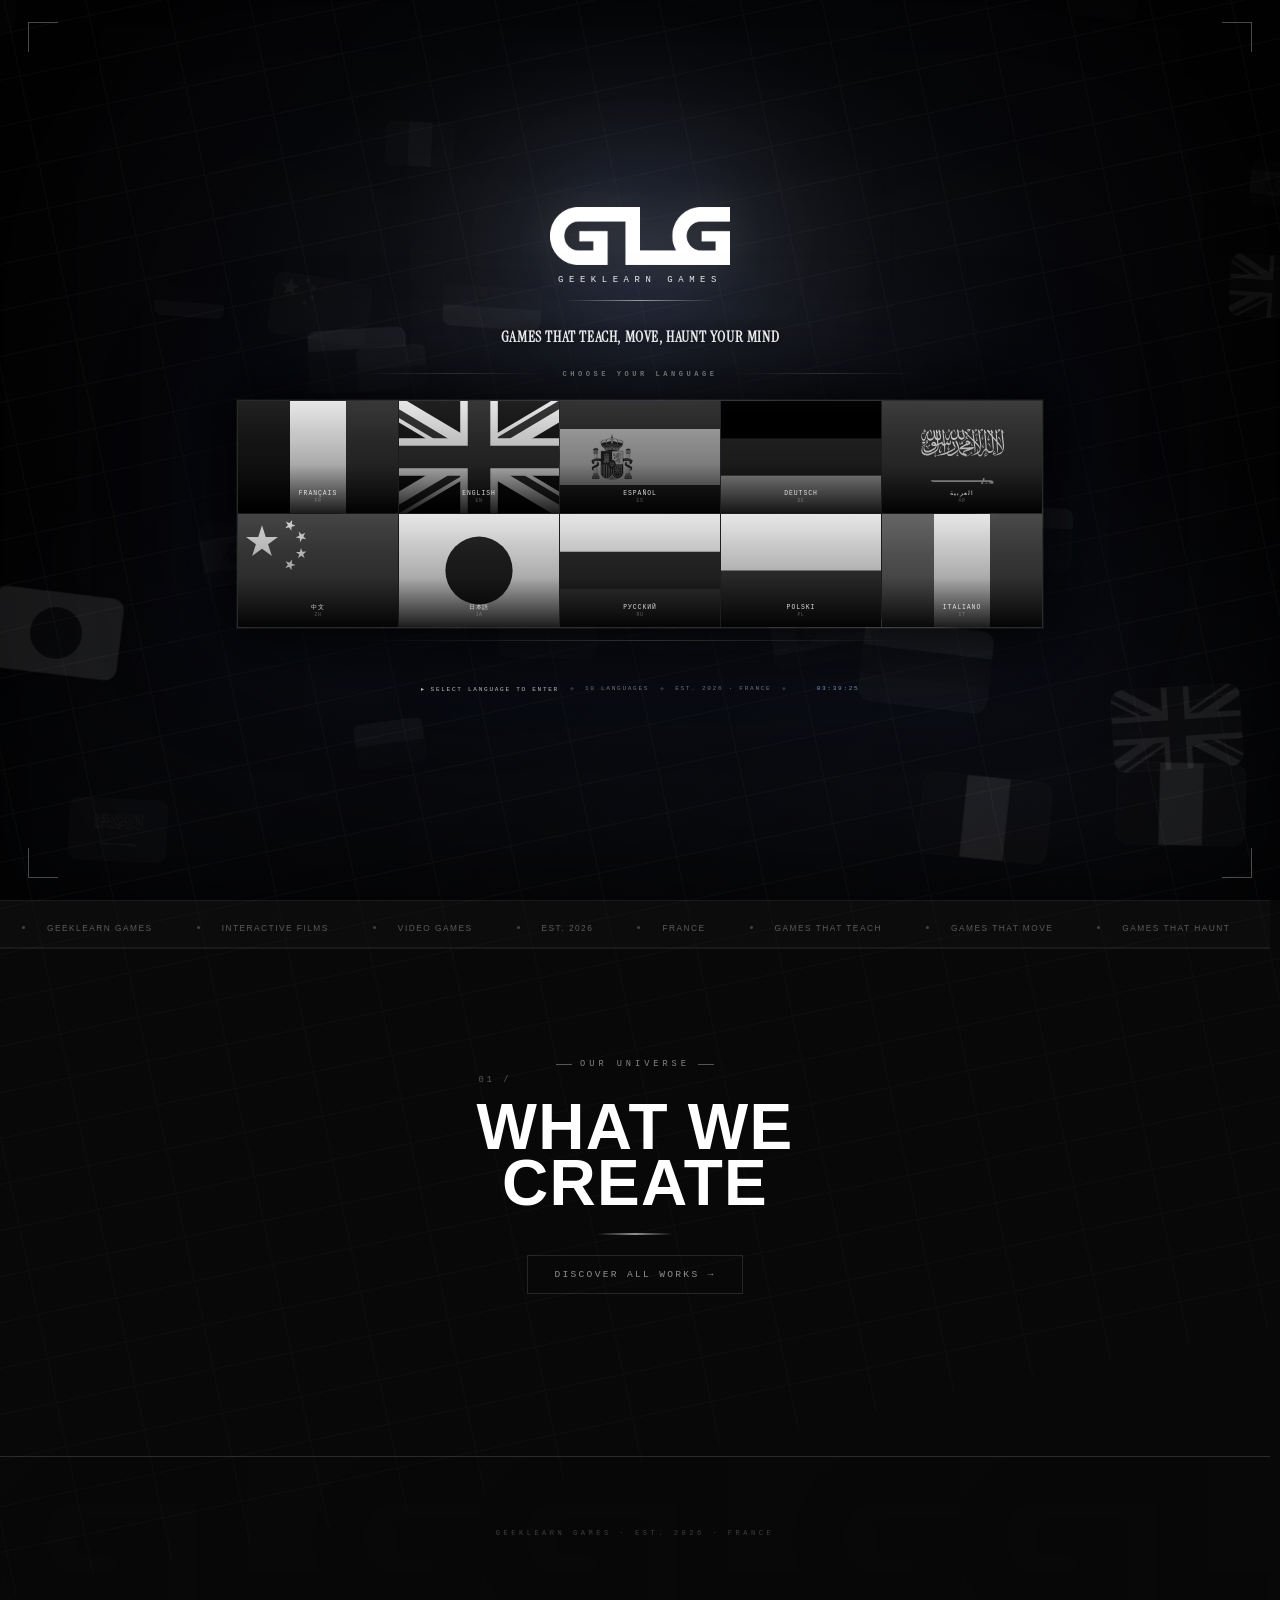
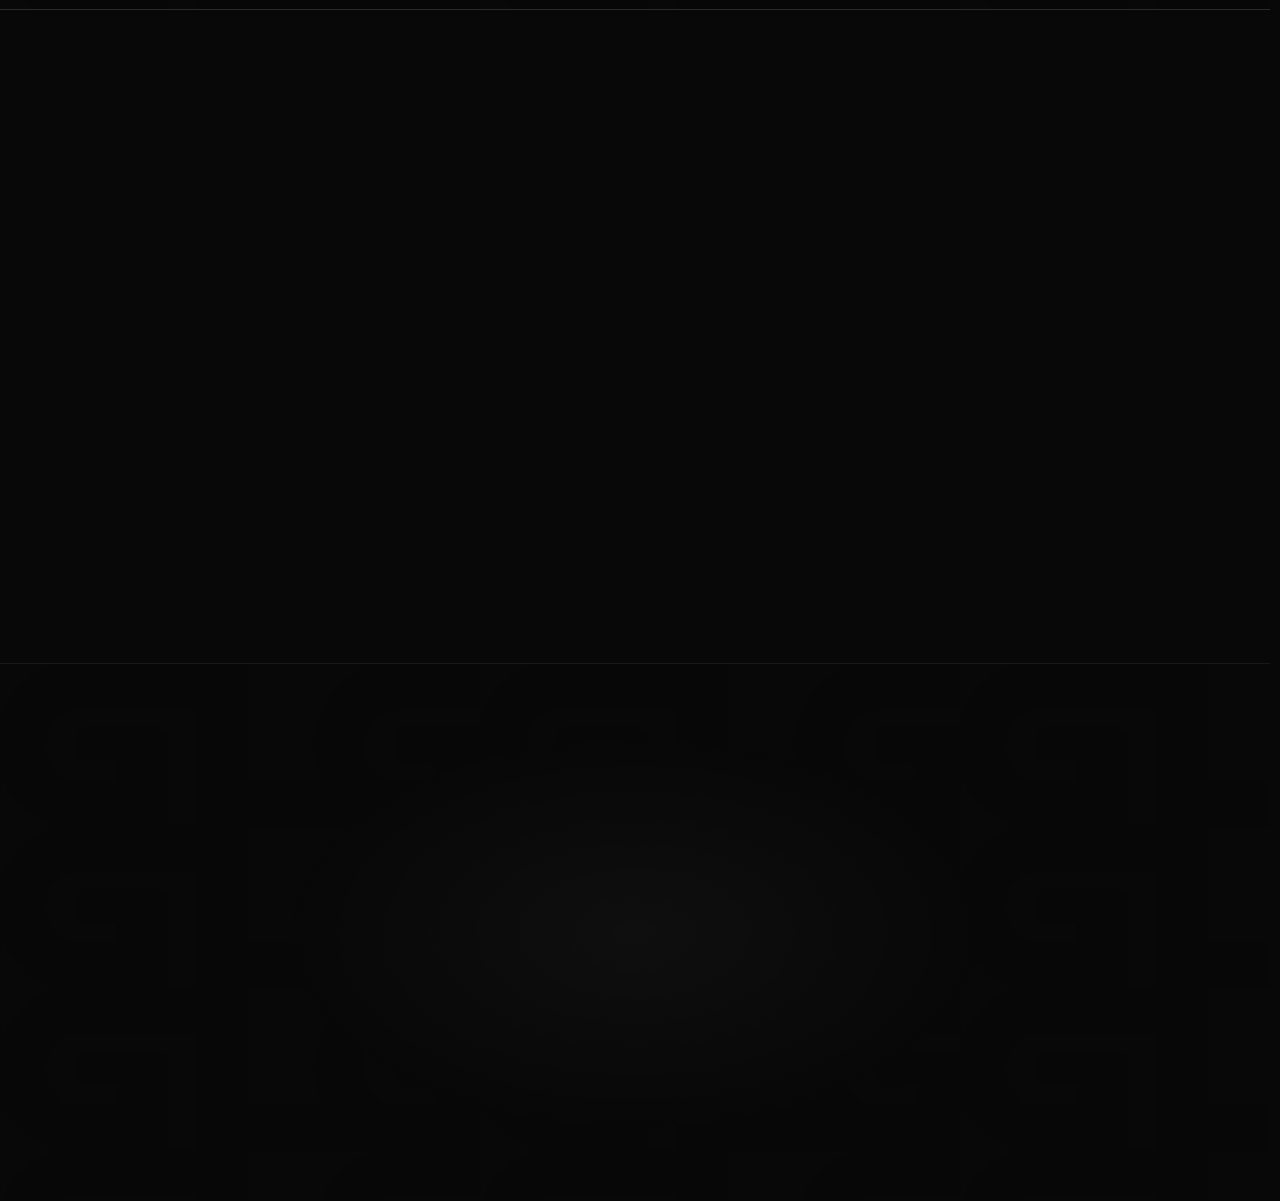
==== index.html @ a580019e "Site v122 : chat v1.3 (jumbo émojis, fichiers ≤50 Mo sécurisés + inspection zip, menu contextuel lau" ====
<!DOCTYPE html>
<html lang="en">
<head>
  <link rel="icon" type="image/png" href="assets/icons/favicon-96x96.png" sizes="96x96" />
  <link rel="shortcut icon" href="assets/icons/favicon.ico" />
  <link rel="apple-touch-icon" sizes="180x180" href="assets/icons/apple-touch-icon.png" />
  <meta name="apple-mobile-web-app-title" content="GLG" />
  <!-- PWA « quasi-launcher » : plein écran + barre de statut fondue au noir -->
  <meta name="apple-mobile-web-app-capable" content="yes" />
  <meta name="mobile-web-app-capable" content="yes" />
  <meta name="apple-mobile-web-app-status-bar-style" content="black-translucent" />
  <!-- Splash iOS (iOS ignore background_color du manifest → flash blanc sinon) -->
  <link rel="apple-touch-startup-image" href="assets/icons/splash/splash-1290x2796.png" media="(device-width: 430px) and (device-height: 932px) and (-webkit-device-pixel-ratio: 3) and (orientation: portrait)" />
  <link rel="apple-touch-startup-image" href="assets/icons/splash/splash-1179x2556.png" media="(device-width: 393px) and (device-height: 852px) and (-webkit-device-pixel-ratio: 3) and (orientation: portrait)" />
  <link rel="apple-touch-startup-image" href="assets/icons/splash/splash-1170x2532.png" media="(device-width: 390px) and (device-height: 844px) and (-webkit-device-pixel-ratio: 3) and (orientation: portrait)" />
  <link rel="apple-touch-startup-image" href="assets/icons/splash/splash-1125x2436.png" media="(device-width: 375px) and (device-height: 812px) and (-webkit-device-pixel-ratio: 3) and (orientation: portrait)" />
  <link rel="apple-touch-startup-image" href="assets/icons/splash/splash-828x1792.png" media="(device-width: 414px) and (device-height: 896px) and (-webkit-device-pixel-ratio: 2) and (orientation: portrait)" />
  <link rel="apple-touch-startup-image" href="assets/icons/splash/splash-750x1334.png" media="(device-width: 375px) and (device-height: 667px) and (-webkit-device-pixel-ratio: 2) and (orientation: portrait)" />
  <link rel="apple-touch-startup-image" href="assets/icons/splash/splash-1620x2160.png" media="(device-width: 810px) and (device-height: 1080px) and (-webkit-device-pixel-ratio: 2) and (orientation: portrait)" />
  <link rel="apple-touch-startup-image" href="assets/icons/splash/splash-2048x2732.png" media="(device-width: 1024px) and (device-height: 1366px) and (-webkit-device-pixel-ratio: 2) and (orientation: portrait)" />
  <link rel="manifest" href="site.webmanifest" />
  <meta charset="UTF-8">
  <!-- Caching: assets are cache-busted via ?v=N below, so the browser is free to
       cache normally (faster repeat visits). No no-cache meta — it fought the ?v= system. -->
  <meta name="viewport" content="width=device-width, initial-scale=1.0, viewport-fit=cover, interactive-widget=resizes-content">
  <meta name="theme-color" content="#000000">
  <meta name="description" content="GEEKLEARN GAMES — Independent game studio. Games that teach, move, haunt your mind.">
  <title>GEEKLEARN GAMES</title>

  <!-- ══ CANONICAL — www est l'URL de référence ══ -->
  <link rel="canonical" href="https://www.geeklearngames.com/">

  <!-- ══ SEO / OPEN GRAPH ══ -->
  <!-- og:site_name tells Google, Facebook, Discord etc. the human name of the site -->
  <meta property="og:site_name"   content="GEEKLEARN GAMES">
  <meta property="og:title"       content="GEEKLEARN GAMES — Games that Teach, Move, Haunt Your Mind">
  <meta property="og:description" content="Independent game studio creating interactive experiences. Eight titles — interactive films and video games.">
  <meta property="og:type"        content="website">
  <meta property="og:url"         content="https://www.geeklearngames.com/">
  <meta property="og:image"       content="https://www.geeklearngames.com/assets/img/brand/glg-logo-white.png">
  <meta name="twitter:card"       content="summary_large_image">
  <meta name="twitter:site"       content="@geeklearngames">
  <meta name="twitter:title"      content="GEEKLEARN GAMES">
  <meta name="twitter:description" content="Games that teach, move, haunt your mind.">

  <!-- ══ HREFLANG — 10 langues (l'app honore ?lang=xx : entrée directe sans gate) ══ -->
  <link rel="alternate" hreflang="x-default" href="https://www.geeklearngames.com/">
  <link rel="alternate" hreflang="fr" href="https://www.geeklearngames.com/?lang=fr">
  <link rel="alternate" hreflang="en" href="https://www.geeklearngames.com/?lang=en">
  <link rel="alternate" hreflang="es" href="https://www.geeklearngames.com/?lang=es">
  <link rel="alternate" hreflang="de" href="https://www.geeklearngames.com/?lang=de">
  <link rel="alternate" hreflang="it" href="https://www.geeklearngames.com/?lang=it">
  <link rel="alternate" hreflang="ar" href="https://www.geeklearngames.com/?lang=ar">
  <link rel="alternate" hreflang="zh" href="https://www.geeklearngames.com/?lang=zh">
  <link rel="alternate" hreflang="ja" href="https://www.geeklearngames.com/?lang=ja">
  <link rel="alternate" hreflang="ru" href="https://www.geeklearngames.com/?lang=ru">
  <link rel="alternate" hreflang="pl" href="https://www.geeklearngames.com/?lang=pl">

  <!-- ══ STRUCTURED DATA (JSON-LD) ══ -->
  <!-- WebSite schema: tells Google the canonical name to display in search results -->
  <script type="application/ld+json">
  {
    "@context": "https://schema.org",
    "@type": "WebSite",
    "name": "GEEKLEARN GAMES",
    "alternateName": "GLG",
    "url": "https://www.geeklearngames.com",
    "description": "Independent game studio creating interactive experiences that teach, move, and haunt your mind.",
    "publisher": {
      "@type": "Organization",
      "name": "GEEKLEARN GAMES",
      "url": "https://www.geeklearngames.com",
      "logo": {
        "@type": "ImageObject",
        "url": "https://www.geeklearngames.com/assets/img/brand/glg-logo-white.png"
      },
      "sameAs": [
        "https://x.com/geeklearngames",
        "https://www.instagram.com/geeklearn_games/",
        "https://www.youtube.com/@GEEKLEARN-GAMES",
        "https://store.steampowered.com/dev/GEEKLEARN-GAMES",
        "https://discord.gg/M7YJsC9BwH"
      ]
    }
  }
  </script>

  <!-- ══ SECURITY HEADERS (via meta — complement with HTTP headers on deployment) ══ -->
  <!-- Content Security Policy: restrict resource origins, block injected scripts -->
  <meta http-equiv="Content-Security-Policy"
        content="default-src 'self';
                 script-src 'self' 'unsafe-inline';
                 style-src  'self' 'unsafe-inline';
                 font-src   'self';
                 img-src    'self' data: blob: https://rjtccuikevoeqgbssjnx.supabase.co https://i.giphy.com;
                 media-src  'self' blob: https://rjtccuikevoeqgbssjnx.supabase.co;
                 frame-src  https://www.youtube-nocookie.com https://www.youtube.com;
                 connect-src 'self' https://api.frankfurter.app https://formsubmit.co https://rjtccuikevoeqgbssjnx.supabase.co wss://rjtccuikevoeqgbssjnx.supabase.co;
                 object-src  'none';
                 base-uri    'self';
                 frame-ancestors 'none';
                 form-action 'self' https://formsubmit.co;">
  <!-- Prevent MIME-type sniffing attacks -->
  <meta http-equiv="X-Content-Type-Options" content="nosniff">
  <!-- Limit referrer leakage -->
  <meta name="referrer" content="strict-origin-when-cross-origin">
  <!-- Disable unnecessary browser features -->
  <!-- microphone=(self) : requis par GLG Chat (notes vocales + appels) -->
  <meta http-equiv="Permissions-Policy"
        content="camera=(self), microphone=(self), geolocation=(), payment=(), usb=(), bluetooth=()">
  <!-- Prevent this page from being embedded in iframes (clickjacking protection) -->
  <meta http-equiv="X-Frame-Options" content="DENY">
  <!-- ══════════════════════════════════════════════════════════════════════════════ -->

  <!-- Polices AUTO-HÉBERGÉES (ex-Google Fonts) : zéro requête externe =
       confidentialité (RGPD), perf (pas de handshake tiers) et prêt pour le
       launcher standalone/offline. Fichiers woff2 dans assets/fonts/. -->
  <link rel="preload" href="assets/fonts/syne-latin-c0b667.woff2?v=1" as="font" type="font/woff2" crossorigin>
  <link rel="preload" href="assets/fonts/dm-mono-latin-9ad76c.woff2?v=1" as="font" type="font/woff2" crossorigin>
  <link rel="stylesheet" href="css/fonts.css?v=1">
  <!-- Preload the brand logo: shown immediately in gate + loader + nav (avoids waterfall) -->
  <link rel="preload" as="image" href="assets/img/brand/glg-logo-white.png" fetchpriority="high">
  <link rel="stylesheet" href="css/main.css?v=52">
  <!-- Premium visual layer & animations -->
  <link rel="stylesheet" href="css/glg-premium.css?v=8">
  <!-- AAA overhaul 2026 — section enhancements, tinted hovers, accounts UI (loads last) -->
  <link rel="stylesheet" href="css/glg-aaa.css?v=71">
  <!-- Protection: loaded synchronously so it fires before any user action -->
  <script src="js/protection.js?v=3"></script>
</head>
<body>

<!-- Accessibility: skip to main content -->
<a href="#" class="skip-link" id="skip-link">Aller au contenu</a>

<!-- ══════════ LANGUAGE GATE ══════════ -->
<div id="lang-gate">

  <!-- Back button — hidden on first visit, shown only when gate is re-opened after a language was already selected -->
  <button id="gate-back-btn" class="gate-back-btn" onclick="closeGateBack()" aria-label="Go back">
    <svg viewBox="0 0 24 24" fill="none" aria-hidden="true">
      <path d="M15 5L8 12L15 19" stroke="currentColor" stroke-width="1.5" stroke-linecap="round" stroke-linejoin="round"/>
    </svg>
  </button>

  <!-- Viewfinder corner brackets -->
  <span class="gate-corner gate-tl" aria-hidden="true"></span>
  <span class="gate-corner gate-tr" aria-hidden="true"></span>
  <span class="gate-corner gate-bl" aria-hidden="true"></span>
  <span class="gate-corner gate-br" aria-hidden="true"></span>

  <!-- Logo -->
  <div class="gate-logo-wrap">
    <img class="gate-logo-img" src="assets/img/brand/glg-logo-white.png" alt="GEEKLEARN GAMES" fetchpriority="high" decoding="async" width="180" height="180">
    <span class="gate-studio-name">GEEKLEARN GAMES</span>
  </div>

  <!-- Tagline -->
  <p class="gate-tagline"><b>GAMES THAT TEACH, MOVE, HAUNT YOUR MIND</b></p>

  <!-- Inline separator: ─── CHOOSE YOUR LANGUAGE ─── -->
  <div class="gate-separator">
    <span class="gate-sep-line"></span>
    <span class="gate-sep-label"><b>CHOOSE YOUR LANGUAGE</b></span>
    <span class="gate-sep-line"></span>
  </div>

  <!-- Flag mosaic -->
  <div class="gate-grid" id="gate-langs"></div>

  <!-- Bottom separator — full unbroken line (mirrors top separator, no centre label) -->
  <div class="gate-separator gate-sep-bottom" aria-hidden="true">
    <span class="gate-sep-line"></span>
  </div>

  <!-- System HUD strip (launcher boot feel) -->
  <div class="gate-bottom" aria-hidden="true">
    <span class="gate-bottom-item gate-bottom-pulse">▸ SELECT LANGUAGE TO ENTER</span>
    <span class="gate-bottom-dot">◆</span>
    <span class="gate-bottom-item">10 LANGUAGES</span>
    <span class="gate-bottom-dot">◆</span>
    <span class="gate-bottom-item">EST. 2026 · FRANCE</span>
    <span class="gate-bottom-dot">◆</span>
    <span class="gate-bottom-item gate-bottom-clock" id="gate-clock">--:--:--</span>
  </div>


</div>

<!-- ══════════ LOADER ══════════ -->
<div id="loader">
  <img class="loader-logo" src="assets/img/brand/glg-logo-white.png" alt="GEEKLEARN GAMES">
</div>
<div id="sprogress"></div>

<!-- ══════════ SEARCH MODAL ══════════ -->
<div id="search-modal" role="dialog" aria-modal="true" aria-labelledby="search-label-txt" onclick="if(event.target===this) closeSearch()">
  <div class="search-modal-inner">
    <label class="search-label" id="search-label-txt" for="search-input">Search a game or film</label>
    <div class="search-input-row">
      <svg width="20" height="20" viewBox="0 0 20 20" fill="none" aria-hidden="true">
        <circle cx="9" cy="9" r="6.5" stroke="currentColor" stroke-width="1.5"/>
        <path d="M14 14l3.5 3.5" stroke="currentColor" stroke-width="1.5" stroke-linecap="round"/>
      </svg>
      <input id="search-input" type="text" autocomplete="off" spellcheck="false" placeholder="Type a title..." aria-labelledby="search-label-txt">
      <button class="search-close" onclick="closeSearch()" aria-label="Close search">
        <svg width="14" height="14" viewBox="0 0 12 12" fill="none">
          <path d="M1 1l10 10M11 1L1 11" stroke="currentColor" stroke-width="1.8" stroke-linecap="round"/>
        </svg>
      </button>
    </div>
    <div id="search-results"></div>
  </div>
</div>

<!-- ══════════ NAV ══════════ -->
<nav id="nav">
  <div class="nav-logo" onclick="showPage('home')">
    <div class="nav-logo-stack">
      <img src="assets/img/brand/glg-logo-white.png" alt="GLG" class="nav-logo-mark">
      <span class="nav-logo-name">GEEKLEARN GAMES</span>
    </div>
  </div>
  <!-- Right cluster (pushed far right): search · section links · notifications · language · account -->
  <div class="nav-right">
    <!-- Desktop search: first item of the right group -->
    <button class="nav-search-btn" onclick="openSearch()" aria-label="Search" title="Search a title">
      <svg width="15" height="15" viewBox="0 0 20 20" fill="none">
        <circle cx="9" cy="9" r="6.5" stroke="currentColor" stroke-width="1.5"/>
        <path d="M14 14l3.5 3.5" stroke="currentColor" stroke-width="1.5" stroke-linecap="round"/>
      </svg>
    </button>
    <div class="nav-links">
      <button class="nav-link active" data-nav="home"    id="nl-home"    onclick="showPage('home')">Home</button>
      <button class="nav-link"        data-nav="works"   id="nl-works"   onclick="showPage('works')">Our Works</button>
      <button class="nav-link"        data-nav="library" id="nl-library" onclick="showPage('library')">Library</button>
      <button class="nav-link"        data-nav="shop"    id="nl-shop"    onclick="showPage('shop')">Shop</button>
      <button class="nav-link"        data-nav="about"   id="nl-about"   onclick="showPage('about')">About Us</button>
      <button class="nav-link"        data-nav="contact" id="nl-contact" onclick="showPage('contact')">Contact</button>
    </div>
    <!-- Mobile-only search -->
    <button class="nav-search-topbar" onclick="openSearch()" aria-label="Search">
      <svg width="15" height="15" viewBox="0 0 20 20" fill="none">
        <circle cx="9" cy="9" r="6.5" stroke="currentColor" stroke-width="1.5"/>
        <path d="M14 14l3.5 3.5" stroke="currentColor" stroke-width="1.5" stroke-linecap="round"/>
      </svg>
    </button>
    <!-- GLG Chat (visible only when signed in; wired by app.js) -->
    <button class="nav-notif-btn nav-chat-btn" id="nav-chat-btn" onclick="showPage('chat')" aria-label="Chat" title="Chat">
      <svg width="17" height="17" viewBox="0 0 20 20" fill="none" aria-hidden="true">
        <path d="M17 9.5c0 3.3-3.1 6-7 6-.9 0-1.8-.1-2.6-.4L3 16.5l1.2-3A5.6 5.6 0 0 1 3 9.5c0-3.3 3.1-6 7-6s7 2.7 7 6Z" stroke="currentColor" stroke-width="1.4" stroke-linejoin="round"/>
        <path d="M6.8 9.5h.01M10 9.5h.01M13.2 9.5h.01" stroke="currentColor" stroke-width="2" stroke-linecap="round"/>
      </svg>
      <span class="nav-notif-dot" id="nav-chat-dot" aria-hidden="true"></span>
    </button>
    <!-- Notification bell (visible only when signed in; populated by app.js) -->
    <button class="nav-notif-btn" id="nav-notif-btn" onclick="toggleNotifPanel(event)" aria-label="Notifications" title="Notifications" aria-haspopup="true">
      <svg width="17" height="17" viewBox="0 0 20 20" fill="none" aria-hidden="true">
        <path d="M10 2.5a4.5 4.5 0 0 0-4.5 4.5c0 3.2-1 4.6-1.7 5.3-.3.3-.1.9.3.9h11.8c.4 0 .6-.6.3-.9-.7-.7-1.7-2.1-1.7-5.3A4.5 4.5 0 0 0 10 2.5Z" stroke="currentColor" stroke-width="1.4" stroke-linejoin="round"/>
        <path d="M8.4 16.2a1.8 1.8 0 0 0 3.2 0" stroke="currentColor" stroke-width="1.4" stroke-linecap="round"/>
      </svg>
      <span class="nav-notif-dot" id="nav-notif-dot" aria-hidden="true"></span>
    </button>
    <button class="nav-burger" id="nav-burger" aria-label="Menu" aria-expanded="false" aria-controls="nav-mobile">
      <span></span><span></span><span></span>
    </button>
    <!-- Language flag: right utility cluster, just before the account chip -->
    <button id="nav-lang-btn" onclick="reopenLangGate()" aria-label="Change language" title="Change language">
      <img id="nav-lang-flag" src="" alt="" aria-hidden="true">
    </button>
    <!-- Account button injected into .nav-right by app.js (far right) -->
  </div>
</nav>
<div class="nav-mobile" id="nav-mobile">
  <button class="nav-mobile-link" id="nml-home"    onclick="showPage('home')">Home</button>
  <button class="nav-mobile-link" id="nml-works"   onclick="showPage('works')">Our Works</button>
  <button class="nav-mobile-link" id="nml-library" onclick="showPage('library')">Library</button>
  <button class="nav-mobile-link" id="nml-chat"    onclick="showPage('chat')">Chat</button>
  <button class="nav-mobile-link" id="nml-shop"    onclick="showPage('shop')">Shop</button>
  <button class="nav-mobile-link" id="nml-about"   onclick="showPage('about')">About Us</button>
  <button class="nav-mobile-link" id="nml-contact" onclick="showPage('contact')">Contact</button>
  <!-- Search option in mobile menu -->
  <button class="nav-mobile-search-btn" onclick="openSearch()" aria-label="Search">
    <svg width="16" height="16" viewBox="0 0 20 20" fill="none">
      <circle cx="9" cy="9" r="6.5" stroke="currentColor" stroke-width="1.5"/>
      <path d="M14 14l3.5 3.5" stroke="currentColor" stroke-width="1.5" stroke-linecap="round"/>
    </svg>
    <span id="nml-search-label">Search</span>
  </button>
  <!-- Language change option in mobile menu -->
  <button class="nav-mobile-lang-btn" onclick="showPage('home'); reopenLangGate()" aria-label="Change language">
    <img id="nav-lang-flag-mobile" src="" alt="" style="width:22px;height:16px;object-fit:cover;display:inline-block;vertical-align:middle;margin-right:10px">
    <span id="nml-lang-label">Change Language</span>
  </button>
</div>


<!-- ═══════════════════════
     PAGE: HOME
═══════════════════════ -->
<main class="page active" id="page-home">

  <!-- HERO — centered text, content pushed to bottom so background image shows -->
  <section class="hero">
    <div class="hero-bg"></div>
    <div class="hero-overlay"></div>
    <div class="hero-grain" aria-hidden="true"></div>
    <div class="hero-content">
      <div class="hero-eyebrow">
        <span class="hero-eyebrow-dash"></span>
        <span class="hero-eyebrow-text" id="hero-eye">Independent Studio · Est. 2026 · France</span>
        <span class="hero-eyebrow-dash"></span>
      </div>
      <h1 class="hero-slogan" id="hero-slogan">GAMES THAT <span class="hollow">TEACH, MOVE,</span> HAUNT YOUR MIND</h1>
      <p class="hero-desc" id="hero-desc">
        We are GEEKLEARN GAMES — a studio built on the belief that interactive storytelling
        can be more than entertainment. It can change the way you see the world.
      </p>
      <div class="hero-btns">
        <button class="btn btn-primary btn-lg" id="hero-btn1" onclick="showPage('works')">Explore Our Works</button>
        <button class="btn btn-outline btn-lg" id="hero-btn2" onclick="showPage('contact')">Work With Us</button>
      </div>
    </div>
    <div class="hero-scroll" aria-hidden="true">
      <div class="hero-scroll-line"></div>
      <span>scroll</span>
    </div>
  </section>

  <!-- MARQUEE -->
  <div class="marquee-bar" aria-hidden="true">
    <div class="marquee-track" id="marquee-track"></div>
  </div>

  <!-- ODYSSEY — vitrine cinématique façon Rockstar : un panneau plein écran
       par œuvre, épinglé au scroll (rempli par app.js → _buildOdyssey) -->
  <section id="glg-odyssey" aria-label="Catalogue"></section>

  <!-- DIAGONAL PUZZLE STRIPS ────────────────────────────────────────────
       "WHAT WE CREATE" — 3 full-width diagonal image strips with large quotes.
       These are showcase images only — not game cards.
       Add your own images in js/app.js → buildPuzzleStrips() → strips[].img
       Recommended: wide landscape photos (16:9 or wider).
       ──────────────────────────────────────────────────────────────────── -->
  <div class="showcase-section">
    <div class="showcase-header">
      <div>
        <div class="showcase-eyebrow" id="showcase-eye">Our Universe</div>
        <h2 class="showcase-title" id="showcase-title" data-idx="01 /">WHAT WE<br>CREATE</h2>

      </div>
      <button class="btn btn-ghost" onclick="showPage('works')" id="showcase-btn">Discover all works →</button>
    </div>
    <!-- Built by buildPuzzleStrips() in app.js -->
    <div class="puzzle-strips" id="puzzle-strips"></div>
  </div>

  <!-- GLG PATTERN BAND separator -->
  <div class="glg-band">
    <div class="glg-band-bg"></div>
    <div class="glg-band-label">GEEKLEARN GAMES · Est. 2026 · France</div>
  </div>

  <!-- STUDIO BLOCK -->
  <div class="studio-block reveal glg-pattern glg-line-after">
    <div class="glg-pattern-bg glg-pat-subtle"></div>
    <div class="studio-half">
      <blockquote class="studio-quote" id="studio-quote">
        "We don't develop games.<br>We build worlds that<br><em>leave marks.</em>"
      </blockquote>
      <div class="studio-body">
        <p id="studio-body1">GEEKLEARN GAMES is an independent studio creating interactive experiences that make you think, move you deeply, and stay with you long after the screen goes dark.</p>
        <p id="studio-body2">From Halloween horror films to Eid celebrations, from liminal dread to soul-driven combat — we explore the full spectrum of human experience through play.</p>
      </div>
    </div>
    <div class="studio-half">
      <div class="studio-themes">

        <div class="studio-themes-eyebrow">
          <span>— Univers créatifs</span>
        </div>

        <div class="studio-theme-item reveal rd1">
          <span class="studio-theme-bar" aria-hidden="true"></span>
          <span class="studio-theme-name">HORREUR</span>
        </div>
        <div class="studio-theme-item reveal rd2">
          <span class="studio-theme-bar" aria-hidden="true"></span>
          <span class="studio-theme-name">AVENTURE</span>
        </div>
        <div class="studio-theme-item reveal rd3">
          <span class="studio-theme-bar" aria-hidden="true"></span>
          <span class="studio-theme-name">ÉMOTION</span>
        </div>
        <div class="studio-theme-item reveal rd4">
          <span class="studio-theme-bar" aria-hidden="true"></span>
          <span class="studio-theme-name">MYSTÈRE</span>
        </div>

        <div class="studio-themes-footer">
          Films interactifs et jeux vidéo · Est. 2026
        </div>

      </div>
    </div>
  </div>

  <!-- CTA BAND -->
  <div class="glg-pattern glg-cta-band"
       style="text-align:center;padding:clamp(64px,8vw,112px) clamp(16px,5vw,72px);border-top:1px solid var(--border)">
    <div class="glg-pattern-bg glg-pat-subtle glg-pat-pulse"></div>
    <div style="max-width:540px;margin:0 auto">
      <p class="section-eye reveal" style="justify-content:center" id="cta-eye">Publishers &amp; Partners</p>
      <h2 class="section-h reveal" style="margin:14px 0 18px" id="cta-title">LET'S BUILD<br>TOGETHER</h2>
      <p style="font-size:.88rem;color:var(--greyt);line-height:1.85;margin-bottom:36px" class="reveal" id="cta-desc">Publishers, distributors, collaborators — we are open to meaningful partnerships.</p>
      <div style="display:flex;justify-content:center;gap:11px;flex-wrap:wrap" class="reveal">
        <button class="btn btn-primary btn-lg" id="cta-btn1" onclick="showPage('contact')">Get In Touch</button>
        <button class="btn btn-ghost   btn-lg" id="cta-btn2" onclick="showPage('works')">Explore Our Works</button>
      </div>
    </div>
  </div>

  <!-- FOOTER — injected by buildPageFooters() in app.js -->
  <div class="page-footer-slot"></div>

</main>


<!-- ═══════════════════════
     PAGE: OUR WORKS
═══════════════════════ -->
<main class="page" id="page-works">

  <div class="works-hero glg-pattern glg-line-after">
    <div class="glg-pattern-bg glg-pat-subtle"></div>
    <p class="section-eye reveal" id="works-eye">Complete Catalogue</p>
    <h1 class="section-h reveal"
        style="font-size:clamp(4rem,12vw,10rem);line-height:.88;margin-top:12px"
        id="works-title">OUR WORKS</h1>
    <p style="font-size:.87rem;color:var(--greyt);max-width:440px;line-height:1.82;margin-top:16px"
       class="reveal" id="works-desc">
      Eight titles. Four interactive films. Four video games. Every one a world built with intention.
    </p>
  </div>

  <!-- Interactive Films carousel -->
  <div class="works-cat-section">
    <div class="works-cat-header">
      <div>
        <div class="works-cat-label" id="wcat-films-label">Category 01</div>
        <h2 class="works-cat-title" id="wcat-films-title">INTERACTIVE<br>FILMS</h2>
      </div>
    </div>
    <div class="carousel-viewport">
      <div class="carousel-track films-t" id="films-carousel"></div>
    </div>
  </div>

  <!-- GLG pattern band separator -->
  <div class="glg-band" style="--glg-direction:reverse;--glg-opacity:.07;height:72px">
    <div class="glg-band-bg"></div>
    <div class="glg-band-label"></div>
  </div>

  <!-- Video Games carousel -->
  <div class="works-cat-section">
    <div class="works-cat-header">
      <div>
        <div class="works-cat-label" id="wcat-games-label">Category 02</div>
        <h2 class="works-cat-title" id="wcat-games-title">VIDEO<br>GAMES</h2>
      </div>
    </div>
    <div class="carousel-viewport">
      <div class="carousel-track games-t" id="games-carousel"></div>
    </div>
  </div>

  <div class="page-footer-slot"></div>

</main>


<!-- ═══════════════════════
     PAGE: LIBRARY — bibliothèque du joueur (façon Rockstar/Steam)
     Rendue par buildLibraryPage() : rail des jeux possédés + vitrine du
     jeu sélectionné. JOUER/INSTALLER → hand-off launcher (glg://).
═══════════════════════ -->
<main class="page" id="page-library">
  <div id="library-root"></div>
  <div class="page-footer-slot"></div>
</main>

<!-- ═══════════════════════
     PAGE : CHAT (GLG Chat — MP + groupes « serveurs »)
     Rendue par buildChatPage() : rail des conversations + fil de messages.
     MP partout ; groupes exclusifs au launcher. Pas de footer (app-like).
═══════════════════════ -->
<main class="page" id="page-chat">
  <div id="chat-root"></div>
</main>


<!-- ═══════════════════════
     PAGE: SHOP — Boutique v1
═══════════════════════ -->
<main class="page" id="page-shop">
  <!-- BOUTIQUE v1 — rendue par buildShopPage() (app.js) : offres du moment,
       catalogue complet (prix/promos/wishlist), teasers "Prochainement". -->
  <div id="shop-root"></div>
  <div class="page-footer-slot"></div>
</main>


<!-- ═══════════════════════
     PAGE: ABOUT US
═══════════════════════ -->
<main class="page" id="page-about">

  <!-- HERO -->
  <div class="about-hero glg-pattern glg-line-after">
    <div class="glg-pattern-bg glg-pat-subtle"></div>
    <p class="section-eye reveal" id="about-eye">The Studio</p>
    <h1 class="section-h reveal"
        style="font-size:clamp(4rem,12vw,10rem);line-height:.88;margin-top:12px"
        id="about-title">ABOUT<br>US</h1>
    <p style="font-size:.87rem;color:var(--greyt);max-width:440px;line-height:1.82;margin-top:16px"
       class="reveal" id="about-desc">
      Meet the people behind the worlds — building experiences that teach, move, and haunt your mind.
    </p>
  </div>

  <!-- ORG TREE — built by buildAboutPage() -->
  <div class="about-section about-team-section">
    <div class="about-section-eye reveal" id="team-eye">The Team</div>
    <h2 class="about-section-title reveal" id="team-title">WHO WE<br>ARE</h2>
    <div class="org-tree" id="org-tree"></div>
  </div>

  <!-- MANIFESTO -->
  <div class="about-manifesto glg-pattern reveal">
    <div class="glg-pattern-bg glg-pat-subtle" style="--glg-speed:50s;--glg-direction:reverse"></div>
    <div class="about-manifesto-inner">
      <div class="about-manifesto-label" id="manifesto-label">Studio Manifesto</div>
      <blockquote class="about-manifesto-quote" id="about-manifesto-quote">
        "We don't make games.<br>
        We build <em>worlds that leave marks</em> on the people who enter them —<br>
        experiences that teach, move, and haunt your mind long after the screen goes dark."
      </blockquote>
      <div class="about-manifesto-sig">— GEEKLEARN GAMES, Est. 2026</div>
    </div>
  </div>

  <!-- AWARDS & DISTINCTIONS — built by buildAboutPage() -->
  <div class="about-section about-awards-section">
    <div class="about-section-eye reveal" id="awards-eye">Awards &amp; Distinctions</div>
    <h2 class="about-section-title reveal" id="awards-title">RECOGNISED<br>WORK</h2>
    <div class="awards-grid" id="awards-grid"></div>
  </div>

  <div class="page-footer-slot"></div>

</main>


<!-- ═══════════════════════
     PAGE: DETAIL (dynamic)
═══════════════════════ -->
<main class="page" id="page-detail"></main>


<!-- ═══════════════════════
     PAGE: PROFILE / MEMBER SPACE (dynamic)
═══════════════════════ -->
<main class="page" id="page-profile"></main>

<!-- ═══════════════════════
     PAGE: SETTINGS / OPTIONS (dynamic) — page dédiée (+ mises à jour launcher)
═══════════════════════ -->
<main class="page" id="page-settings"></main>


<!-- ═══════════════════════
     PAGE: CONTACT
═══════════════════════ -->
<main class="page" id="page-contact">

  <!-- ── HERO ── -->
  <div class="contact-hero glg-pattern glg-line-after">
    <div class="glg-pattern-bg glg-pat-subtle"></div>
    <div class="contact-hero-inner">
      <p class="contact-eye-lbl reveal" id="contact-eye">Let's talk</p>
      <h1 class="contact-hero-h reveal" id="contact-title-h">CONTACT</h1>
      <p class="contact-hero-desc reveal" id="contact-desc">
        Publishers, collaborators, press, or players — every message gets a response within 48 hours.
      </p>
      <div class="contact-promises reveal">
        <div class="contact-promise">
          <span class="contact-promise-n">48h</span>
          <span class="contact-promise-l" id="cp-resp">Response guaranteed</span>
        </div>
        <div class="contact-promise-div"></div>
        <div class="contact-promise">
          <span class="contact-promise-n">100%</span>
          <span class="contact-promise-l" id="cp-read">Messages read</span>
        </div>
        <div class="contact-promise-div"></div>
        <div class="contact-promise">
          <span class="contact-promise-n">5+</span>
          <span class="contact-promise-l" id="cp-titles">Titles in production</span>
        </div>
      </div>
    </div>
  </div>

  <!-- ── LAYOUT ── -->
  <div class="contact-layout">

    <!-- FORM -->
    <div class="contact-form-col">
      <p class="contact-form-eyebrow" id="form-head">Send us a message</p>
      <form id="contact-form" onsubmit="handleContactForm(event)" novalidate>
        <!-- Honeypot: invisible to real users -->
        <input name="_hp" type="text" autocomplete="off" tabindex="-1" aria-hidden="true"
               style="position:absolute;left:-9999px;width:1px;height:1px;opacity:0;pointer-events:none">
        <div class="form-row2">
          <div class="form-group">
            <label class="form-label" id="lbl-first" for="inp-first">First name *</label>
            <input class="form-input" id="inp-first" type="text" placeholder="John" required autocomplete="given-name">
          </div>
          <div class="form-group">
            <label class="form-label" id="lbl-last" for="inp-last">Last name *</label>
            <input class="form-input" id="inp-last" type="text" placeholder="Doe" required autocomplete="family-name">
          </div>
        </div>
        <div class="form-group">
          <label class="form-label" id="lbl-email" for="inp-email">Email *</label>
          <input class="form-input" id="inp-email" type="email" placeholder="hello@studio.com" required autocomplete="email">
        </div>
        <div class="form-group">
          <label class="form-label" id="lbl-company" for="inp-company">Company / Studio</label>
          <input class="form-input" id="inp-company" type="text" placeholder="Optional" autocomplete="organization">
        </div>
        <div class="form-group">
          <label class="form-label" id="lbl-subject" for="contact-subject">Subject *</label>
          <select class="form-select" id="contact-subject" required><option value="" disabled selected>—</option></select>
        </div>
        <div class="form-group">
          <label class="form-label" id="lbl-message" for="inp-message">Message *</label>
          <textarea class="form-textarea" id="inp-message" placeholder="Tell us about your project..." required></textarea>
        </div>
        <div class="form-group">
          <label class="form-label" id="lbl-link" for="inp-link">Portfolio / Press kit</label>
          <input class="form-input" id="inp-link" type="text" placeholder="https://...">
        </div>
        <div class="contact-submit-wrap">
          <button type="submit" class="btn btn-primary contact-submit-btn" id="form-submit-btn">
            <span id="form-submit-txt">Send message</span>
            <svg width="13" height="13" viewBox="0 0 16 16" fill="none"><path d="M2 8l12-5-6 11V8H2z" fill="currentColor"/></svg>
          </button>
          <p class="contact-legal" id="form-legal">By submitting you agree to your data being used solely to process your inquiry.</p>
        </div>
      </form>
    </div>

    <!-- INFO -->
    <div class="contact-info-col">

      <!-- Direct contact card -->
      <div class="contact-direct-card">
        <p class="contact-direct-label" id="contact-info-title">Direct contact</p>
        <a href="mailto:geeklearngames.studio@gmail.com" class="c-main-email">geeklearngames.studio@gmail.com</a>
        <div class="contact-direct-promise">
          <svg width="12" height="12" viewBox="0 0 16 16" fill="none" aria-hidden="true">
            <circle cx="8" cy="8" r="7" stroke="currentColor" stroke-width="1.2"/>
            <path d="M8 4.5v3.5l2 2" stroke="currentColor" stroke-width="1.2" stroke-linecap="round"/>
          </svg>
          <span id="cd-promise">We reply within 48h — every message is read</span>
        </div>
      </div>

      <!-- Social links -->
      <div class="socials-row">
        <button class="soc-btn" onclick="glgOpenExternal('https://x.com/geeklearngames')" title="X / Twitter" aria-label="X Twitter">
          <img src="assets/img/social/x.png" alt="X" class="soc-icon">
        </button>
        <button class="soc-btn" onclick="glgOpenExternal('https://discord.gg/M7YJsC9BwH')" title="Discord" aria-label="Discord">
          <img src="assets/img/social/discord.png" alt="Discord" class="soc-icon">
        </button>
        <button class="soc-btn" onclick="glgOpenExternal('https://www.youtube.com/@GEEKLEARN-GAMES')" title="YouTube" aria-label="YouTube">
          <img src="assets/img/social/youtube.png" alt="YouTube" class="soc-icon">
        </button>
        <button class="soc-btn" onclick="glgOpenExternal('https://www.instagram.com/geeklearn_games/')" title="Instagram" aria-label="Instagram">
          <img src="assets/img/social/instagram.png" alt="Instagram" class="soc-icon">
        </button>
        <button class="soc-btn" onclick="glgOpenExternal('https://store.steampowered.com/dev/GEEKLEARN-GAMES')" title="Steam" aria-label="Steam">
          <img src="assets/img/social/steam.png" alt="Steam" class="soc-icon">
        </button>
      </div>

    </div>
  </div>

  <div class="page-footer-slot"></div>
</main>


<!-- ══════════ MODALS ══════════ -->
<div class="modal-bg" id="modal-buy" role="dialog" aria-modal="true" aria-labelledby="modal-title" onclick="if(event.target===this) closeBuyModal()">
  <div class="modal-box">
    <button class="modal-close" onclick="closeBuyModal()" aria-label="Close">
      <svg width="11" height="11" viewBox="0 0 12 12" fill="none" aria-hidden="true"><path d="M1 1l10 10M11 1L1 11" stroke="currentColor" stroke-width="1.5" stroke-linecap="round"/></svg>
    </button>
    <div class="modal-eye"  id="modal-eye">Available on</div>
    <h2 class="modal-title" id="modal-title">TITLE</h2>
    <p  class="modal-sub"   id="modal-sub">Price</p>
    <div class="modal-plats" id="modal-plats"></div>
  </div>
</div>
<div class="trailer-bg" id="trailer-modal" role="dialog" aria-modal="true" aria-label="Trailer" onclick="if(event.target===this) closeTrailerModal()">
  <div class="trailer-wrap" id="trailer-wrap"></div>
  <button class="trailer-close" onclick="closeTrailerModal()" aria-label="Close">
    <svg width="13" height="13" viewBox="0 0 14 14" fill="none" aria-hidden="true"><path d="M1 1l12 12M13 1L1 13" stroke="currentColor" stroke-width="1.5" stroke-linecap="round"/></svg>
  </button>
</div>


<!-- ══════════ SCRIPTS ══════════ -->
<!-- Site data + core app -->
<script src="js/data.js?v=15"></script>
<!-- Language-gate flag field (canvas) — defines window.GLG_GATE_FIELD before buildGate() runs -->
<script src="js/gate-field.js?v=1" defer></script>
<!-- Sons d'interface synthétisés (WebAudio, opt-in via Options → Personnalisation) -->
<script src="js/glg-sfx.js?v=1" defer></script>
<script src="js/app.js?v=121"></script>
<!-- Accounts (Supabase) — self-hosted, no external CDN -->
<script src="js/vendor/supabase.min.js?v=1" defer></script>
<script src="js/config.js?v=2" defer></script>
<script src="js/auth.js?v=20" defer></script>
<!-- GSAP + ScrollTrigger — AAA animation engine (self-hosted) -->
<script src="js/vendor/gsap.min.js?v=1" defer></script>
<script src="js/vendor/ScrollTrigger.min.js?v=1" defer></script>
<!-- Lenis smooth scroll — butter-smooth scrolling on desktop (self-hosted) -->
<script src="js/vendor/lenis.min.js?v=1" defer></script>
<script src="js/glg-animations.js?v=11" defer></script>
</body>
</html>
---- css/fonts.css ----
/* ══════════════════════════════════════════════════════════════════
   POLICES AUTO-HÉBERGÉES (ex-Google Fonts) — étape launcher/standalone.
   Générées depuis l'API css2 (mêmes unicode-range) ; les fichiers vivent
   dans assets/fonts/. Zéro requête externe = confidentialité + offline.
   ══════════════════════════════════════════════════════════════════ */

/* Bebas Neue 400 normal — latin-ext */
@font-face {
  font-family: 'Bebas Neue';
  font-style: normal;
  font-weight: 400;
  font-display: swap;
  src: url('../assets/fonts/bebas-neue-latin-ext-ea98c7.woff2?v=1') format('woff2');
  unicode-range: U+0100-02BA, U+02BD-02C5, U+02C7-02CC, U+02CE-02D7, U+02DD-02FF, U+0304, U+0308, U+0329, U+1D00-1DBF, U+1E00-1E9F, U+1EF2-1EFF, U+2020, U+20A0-20AB, U+20AD-20C0, U+2113, U+2C60-2C7F, U+A720-A7FF;
}
/* Bebas Neue 400 normal — latin */
@font-face {
  font-family: 'Bebas Neue';
  font-style: normal;
  font-weight: 400;
  font-display: swap;
  src: url('../assets/fonts/bebas-neue-latin-36ccc7.woff2?v=1') format('woff2');
  unicode-range: U+0000-00FF, U+0131, U+0152-0153, U+02BB-02BC, U+02C6, U+02DA, U+02DC, U+0304, U+0308, U+0329, U+2000-206F, U+20AC, U+2122, U+2191, U+2193, U+2212, U+2215, U+FEFF, U+FFFD;
}
/* DM Mono 400 normal — latin-ext */
@font-face {
  font-family: 'DM Mono';
  font-style: normal;
  font-weight: 400;
  font-display: swap;
  src: url('../assets/fonts/dm-mono-latin-ext-a17586.woff2?v=1') format('woff2');
  unicode-range: U+0100-02BA, U+02BD-02C5, U+02C7-02CC, U+02CE-02D7, U+02DD-02FF, U+0304, U+0308, U+0329, U+1D00-1DBF, U+1E00-1E9F, U+1EF2-1EFF, U+2020, U+20A0-20AB, U+20AD-20C0, U+2113, U+2C60-2C7F, U+A720-A7FF;
}
/* DM Mono 400 normal — latin */
@font-face {
  font-family: 'DM Mono';
  font-style: normal;
  font-weight: 400;
  font-display: swap;
  src: url('../assets/fonts/dm-mono-latin-9ad76c.woff2?v=1') format('woff2');
  unicode-range: U+0000-00FF, U+0131, U+0152-0153, U+02BB-02BC, U+02C6, U+02DA, U+02DC, U+0304, U+0308, U+0329, U+2000-206F, U+20AC, U+2122, U+2191, U+2193, U+2212, U+2215, U+FEFF, U+FFFD;
}
/* DM Mono 500 normal — latin-ext */
@font-face {
  font-family: 'DM Mono';
  font-style: normal;
  font-weight: 500;
  font-display: swap;
  src: url('../assets/fonts/dm-mono-latin-ext-6a5987.woff2?v=1') format('woff2');
  unicode-range: U+0100-02BA, U+02BD-02C5, U+02C7-02CC, U+02CE-02D7, U+02DD-02FF, U+0304, U+0308, U+0329, U+1D00-1DBF, U+1E00-1E9F, U+1EF2-1EFF, U+2020, U+20A0-20AB, U+20AD-20C0, U+2113, U+2C60-2C7F, U+A720-A7FF;
}
/* DM Mono 500 normal — latin */
@font-face {
  font-family: 'DM Mono';
  font-style: normal;
  font-weight: 500;
  font-display: swap;
  src: url('../assets/fonts/dm-mono-latin-36c1af.woff2?v=1') format('woff2');
  unicode-range: U+0000-00FF, U+0131, U+0152-0153, U+02BB-02BC, U+02C6, U+02DA, U+02DC, U+0304, U+0308, U+0329, U+2000-206F, U+20AC, U+2122, U+2191, U+2193, U+2212, U+2215, U+FEFF, U+FFFD;
}
/* Instrument Serif 400 italic — latin-ext */
@font-face {
  font-family: 'Instrument Serif';
  font-style: italic;
  font-weight: 400;
  font-display: swap;
  src: url('../assets/fonts/instrument-serif-latin-ext-7f7326.woff2?v=1') format('woff2');
  unicode-range: U+0100-02BA, U+02BD-02C5, U+02C7-02CC, U+02CE-02D7, U+02DD-02FF, U+0304, U+0308, U+0329, U+1D00-1DBF, U+1E00-1E9F, U+1EF2-1EFF, U+2020, U+20A0-20AB, U+20AD-20C0, U+2113, U+2C60-2C7F, U+A720-A7FF;
}
/* Instrument Serif 400 italic — latin */
@font-face {
  font-family: 'Instrument Serif';
  font-style: italic;
  font-weight: 400;
  font-display: swap;
  src: url('../assets/fonts/instrument-serif-latin-253e49.woff2?v=1') format('woff2');
  unicode-range: U+0000-00FF, U+0131, U+0152-0153, U+02BB-02BC, U+02C6, U+02DA, U+02DC, U+0304, U+0308, U+0329, U+2000-206F, U+20AC, U+2122, U+2191, U+2193, U+2212, U+2215, U+FEFF, U+FFFD;
}
/* Instrument Serif 400 normal — latin-ext */
@font-face {
  font-family: 'Instrument Serif';
  font-style: normal;
  font-weight: 400;
  font-display: swap;
  src: url('../assets/fonts/instrument-serif-latin-ext-73b57d.woff2?v=1') format('woff2');
  unicode-range: U+0100-02BA, U+02BD-02C5, U+02C7-02CC, U+02CE-02D7, U+02DD-02FF, U+0304, U+0308, U+0329, U+1D00-1DBF, U+1E00-1E9F, U+1EF2-1EFF, U+2020, U+20A0-20AB, U+20AD-20C0, U+2113, U+2C60-2C7F, U+A720-A7FF;
}
/* Instrument Serif 400 normal — latin */
@font-face {
  font-family: 'Instrument Serif';
  font-style: normal;
  font-weight: 400;
  font-display: swap;
  src: url('../assets/fonts/instrument-serif-latin-d65c26.woff2?v=1') format('woff2');
  unicode-range: U+0000-00FF, U+0131, U+0152-0153, U+02BB-02BC, U+02C6, U+02DA, U+02DC, U+0304, U+0308, U+0329, U+2000-206F, U+20AC, U+2122, U+2191, U+2193, U+2212, U+2215, U+FEFF, U+FFFD;
}
/* Syne 400 normal — greek */
@font-face {
  font-family: 'Syne';
  font-style: normal;
  font-weight: 400;
  font-display: swap;
  src: url('../assets/fonts/syne-greek-015af7.woff2?v=1') format('woff2');
  unicode-range: U+0370-0377, U+037A-037F, U+0384-038A, U+038C, U+038E-03A1, U+03A3-03FF;
}
/* Syne 400 normal — latin-ext */
@font-face {
  font-family: 'Syne';
  font-style: normal;
  font-weight: 400;
  font-display: swap;
  src: url('../assets/fonts/syne-latin-ext-4f40e3.woff2?v=1') format('woff2');
  unicode-range: U+0100-02BA, U+02BD-02C5, U+02C7-02CC, U+02CE-02D7, U+02DD-02FF, U+0304, U+0308, U+0329, U+1D00-1DBF, U+1E00-1E9F, U+1EF2-1EFF, U+2020, U+20A0-20AB, U+20AD-20C0, U+2113, U+2C60-2C7F, U+A720-A7FF;
}
/* Syne 400 normal — latin */
@font-face {
  font-family: 'Syne';
  font-style: normal;
  font-weight: 400;
  font-display: swap;
  src: url('../assets/fonts/syne-latin-c0b667.woff2?v=1') format('woff2');
  unicode-range: U+0000-00FF, U+0131, U+0152-0153, U+02BB-02BC, U+02C6, U+02DA, U+02DC, U+0304, U+0308, U+0329, U+2000-206F, U+20AC, U+2122, U+2191, U+2193, U+2212, U+2215, U+FEFF, U+FFFD;
}
/* Syne 500 normal — greek */
@font-face {
  font-family: 'Syne';
  font-style: normal;
  font-weight: 500;
  font-display: swap;
  src: url('../assets/fonts/syne-greek-015af7.woff2?v=1') format('woff2');
  unicode-range: U+0370-0377, U+037A-037F, U+0384-038A, U+038C, U+038E-03A1, U+03A3-03FF;
}
/* Syne 500 normal — latin-ext */
@font-face {
  font-family: 'Syne';
  font-style: normal;
  font-weight: 500;
  font-display: swap;
  src: url('../assets/fonts/syne-latin-ext-4f40e3.woff2?v=1') format('woff2');
  unicode-range: U+0100-02BA, U+02BD-02C5, U+02C7-02CC, U+02CE-02D7, U+02DD-02FF, U+0304, U+0308, U+0329, U+1D00-1DBF, U+1E00-1E9F, U+1EF2-1EFF, U+2020, U+20A0-20AB, U+20AD-20C0, U+2113, U+2C60-2C7F, U+A720-A7FF;
}
/* Syne 500 normal — latin */
@font-face {
  font-family: 'Syne';
  font-style: normal;
  font-weight: 500;
  font-display: swap;
  src: url('../assets/fonts/syne-latin-c0b667.woff2?v=1') format('woff2');
  unicode-range: U+0000-00FF, U+0131, U+0152-0153, U+02BB-02BC, U+02C6, U+02DA, U+02DC, U+0304, U+0308, U+0329, U+2000-206F, U+20AC, U+2122, U+2191, U+2193, U+2212, U+2215, U+FEFF, U+FFFD;
}
/* Syne 600 normal — greek */
@font-face {
  font-family: 'Syne';
  font-style: normal;
  font-weight: 600;
  font-display: swap;
  src: url('../assets/fonts/syne-greek-015af7.woff2?v=1') format('woff2');
  unicode-range: U+0370-0377, U+037A-037F, U+0384-038A, U+038C, U+038E-03A1, U+03A3-03FF;
}
/* Syne 600 normal — latin-ext */
@font-face {
  font-family: 'Syne';
  font-style: normal;
  font-weight: 600;
  font-display: swap;
  src: url('../assets/fonts/syne-latin-ext-4f40e3.woff2?v=1') format('woff2');
  unicode-range: U+0100-02BA, U+02BD-02C5, U+02C7-02CC, U+02CE-02D7, U+02DD-02FF, U+0304, U+0308, U+0329, U+1D00-1DBF, U+1E00-1E9F, U+1EF2-1EFF, U+2020, U+20A0-20AB, U+20AD-20C0, U+2113, U+2C60-2C7F, U+A720-A7FF;
}
/* Syne 600 normal — latin */
@font-face {
  font-family: 'Syne';
  font-style: normal;
  font-weight: 600;
  font-display: swap;
  src: url('../assets/fonts/syne-latin-c0b667.woff2?v=1') format('woff2');
  unicode-range: U+0000-00FF, U+0131, U+0152-0153, U+02BB-02BC, U+02C6, U+02DA, U+02DC, U+0304, U+0308, U+0329, U+2000-206F, U+20AC, U+2122, U+2191, U+2193, U+2212, U+2215, U+FEFF, U+FFFD;
}
/* Syne 700 normal — greek */
@font-face {
  font-family: 'Syne';
  font-style: normal;
  font-weight: 700;
  font-display: swap;
  src: url('../assets/fonts/syne-greek-015af7.woff2?v=1') format('woff2');
  unicode-range: U+0370-0377, U+037A-037F, U+0384-038A, U+038C, U+038E-03A1, U+03A3-03FF;
}
/* Syne 700 normal — latin-ext */
@font-face {
  font-family: 'Syne';
  font-style: normal;
  font-weight: 700;
  font-display: swap;
  src: url('../assets/fonts/syne-latin-ext-4f40e3.woff2?v=1') format('woff2');
  unicode-range: U+0100-02BA, U+02BD-02C5, U+02C7-02CC, U+02CE-02D7, U+02DD-02FF, U+0304, U+0308, U+0329, U+1D00-1DBF, U+1E00-1E9F, U+1EF2-1EFF, U+2020, U+20A0-20AB, U+20AD-20C0, U+2113, U+2C60-2C7F, U+A720-A7FF;
}
/* Syne 700 normal — latin */
@font-face {
  font-family: 'Syne';
  font-style: normal;
  font-weight: 700;
  font-display: swap;
  src: url('../assets/fonts/syne-latin-c0b667.woff2?v=1') format('woff2');
  unicode-range: U+0000-00FF, U+0131, U+0152-0153, U+02BB-02BC, U+02C6, U+02DA, U+02DC, U+0304, U+0308, U+0329, U+2000-206F, U+20AC, U+2122, U+2191, U+2193, U+2212, U+2215, U+FEFF, U+FFFD;
}
---- css/main.css ----
/* ═══════════════════════════════════════════════════
   GeekLearn Games — main.css
   ═══════════════════════════════════════════════════

   ┌── GLG PATTERN — 7 lines to tune ──────────────────────────────────────┐
   │  --glg-size:       tile width px          (default 180px)              │
   │  --glg-gap:        space between tiles    (default 64px)               │
   │  --glg-angle:      grid rotation          (default -25deg)             │
   │  --glg-speed:      drift duration         (default 28s, bigger=slower) │
   │  --glg-opacity:    transparency           (default .06)                │
   │  --glg-direction:  "normal"=left drift / "reverse"=right drift         │
   │  --glg-brightness: 1=white, .4=dark grey                               │
   └────────────────────────────────────────────────────────────────────────┘ */
:root {
  --black:#000; --bg:#080808; --s1:#0f0f0f; --s2:#141414; --s3:#1c1c1c;
  --border:rgba(255,255,255,.07); --bmd:rgba(255,255,255,.12); --bhi:rgba(255,255,255,.22);
  --white:#fff; --w80:rgba(255,255,255,.8); --w50:rgba(255,255,255,.5);
  --w30:rgba(255,255,255,.3); --w12:rgba(255,255,255,.12); --w06:rgba(255,255,255,.06);
  --grey:#555; --greyl:#888; --greyt:#999;
  --f-disp:'Bebas Neue','Impact',sans-serif;
  --f-serif:'Instrument Serif',Georgia,serif;
  --f-body:'Syne',sans-serif;
  --f-mono:'DM Mono','Courier New',monospace;
  --nav-h:80px;
  --ease:cubic-bezier(.16,1,.3,1);
  --ease2:cubic-bezier(.76,0,.24,1);

  /* GLG Pattern — tune these */
  --glg-size:       480px;   /* largeur d'une tuile — 3 logos/rangée à 1440px */
  --glg-speed:      35s;     /* vitesse scroll gauche (plus grand = plus lent) */
  --glg-opacity:    .07;
  --glg-brightness: 1;
}

/* ─── RESET ────────────────────────────────────────── */
*,*::before,*::after{margin:0;padding:0;box-sizing:border-box}
html{font-size:16px;overflow-x:hidden;scrollbar-width:thin;scrollbar-color:rgba(255,255,255,.1) transparent;scrollbar-gutter:stable}
body{background:var(--bg);color:var(--white);font-family:var(--f-body);font-weight:400;overflow-x:hidden;-webkit-font-smoothing:antialiased}
/* Dark minimal scrollbar — Chrome/Edge/Safari */
::-webkit-scrollbar{width:5px}
::-webkit-scrollbar-track{background:transparent}
::-webkit-scrollbar-thumb{background:rgba(255,255,255,.1);border-radius:3px}
::-webkit-scrollbar-thumb:hover{background:rgba(255,255,255,.22)}
a{color:inherit;text-decoration:none}
button{font-family:inherit;cursor:pointer;border:none;background:none}
img{display:block;max-width:100%}
ul{list-style:none}

/* ─── LANGUAGE GATE ────────────────────────────────── */
#lang-gate{position:fixed;inset:0;z-index:9999;background:#000;display:flex;flex-direction:column;align-items:center;justify-content:center;padding:clamp(20px,4vh,48px) 20px;gap:0;transition:opacity .7s var(--ease),transform .7s var(--ease);overscroll-behavior:contain}
/* Notch/island safe-area on iPhone X+ and Android equivalents */
@supports(padding:max(0px)){
  #lang-gate{
    padding-left:max(20px,env(safe-area-inset-left));
    padding-right:max(20px,env(safe-area-inset-right));
    padding-bottom:max(clamp(20px,4vh,48px),env(safe-area-inset-bottom));
  }
}
#lang-gate::before{content:'';position:absolute;inset:0;pointer-events:none;opacity:.045;background-image:url("data:image/svg+xml,%3Csvg xmlns='http://www.w3.org/2000/svg' width='200' height='200'%3E%3Cfilter id='n'%3E%3CfeTurbulence type='fractalNoise' baseFrequency='.85' numOctaves='4' stitchTiles='stitch'/%3E%3C/filter%3E%3Crect width='200' height='200' filter='url(%23n)' opacity='.07'/%3E%3C/svg%3E")}
#lang-gate.out{opacity:0;transform:scale(1.04);pointer-events:none}

/* ── Gate back button (shown only when re-opened after initial selection) ── */
.gate-back-btn{position:absolute;top:clamp(14px,2.6vh,26px);left:clamp(14px,2.6vw,28px);z-index:10;display:flex;align-items:center;background:none;border:none;color:rgba(255,255,255,.38);padding:6px;cursor:pointer;opacity:0;pointer-events:none;transition:opacity .4s var(--ease),color .28s;-webkit-tap-highlight-color:transparent}
.gate-back-btn svg{display:block;width:26px;height:26px;transition:transform .28s var(--ease)}
.gate-back-btn:hover{color:rgba(255,255,255,.82)}
.gate-back-btn:hover svg{transform:translateX(-5px)}
#lang-gate.gate--has-back .gate-back-btn{opacity:1;pointer-events:all}

/* ── Viewfinder corner brackets ── */
.gate-corner{position:absolute;width:clamp(18px,2.8vw,30px);height:clamp(18px,2.8vw,30px);animation:gFadeUp .8s .04s cubic-bezier(.16,1,.3,1) both}
.gate-tl{top:clamp(14px,2.4vh,28px);left:clamp(14px,2.4vw,28px);border-top:1px solid rgba(255,255,255,.2);border-left:1px solid rgba(255,255,255,.2)}
.gate-tr{top:clamp(14px,2.4vh,28px);right:clamp(14px,2.4vw,28px);border-top:1px solid rgba(255,255,255,.2);border-right:1px solid rgba(255,255,255,.2)}
.gate-bl{bottom:clamp(14px,2.4vh,28px);left:clamp(14px,2.4vw,28px);border-bottom:1px solid rgba(255,255,255,.2);border-left:1px solid rgba(255,255,255,.2)}
.gate-br{bottom:clamp(14px,2.4vh,28px);right:clamp(14px,2.4vw,28px);border-bottom:1px solid rgba(255,255,255,.2);border-right:1px solid rgba(255,255,255,.2)}

/* Shadow radiating from centre of each element — darkest at the element, fades outward */
.gate-logo-wrap{display:flex;flex-direction:column;align-items:center;gap:10px;margin-bottom:clamp(14px,2.8vh,28px);position:relative;z-index:1;animation:gFadeUp .9s .08s cubic-bezier(.16,1,.3,1) both;filter:drop-shadow(0 0 14px rgba(0,0,0,.98)) drop-shadow(0 0 48px rgba(0,0,0,.72)) drop-shadow(0 0 110px rgba(0,0,0,.38))}
.gate-logo-img{height:42px;width:auto;filter:brightness(0) invert(1);opacity:.92}
.gate-studio-name{font-family:var(--f-mono);font-size:.5rem;letter-spacing:.55em;text-transform:uppercase;color:rgb(255, 255, 255)}
.gate-tagline{font-family:var(--f-serif);font-style:bold;font-size:clamp(.8rem,1.5vw,.94rem);color:rgb(255, 255, 255);margin-bottom:clamp(14px,2.6vh,24px);text-align:center;position:relative;z-index:1;animation:gFadeUp .9s .22s cubic-bezier(.16,1,.3,1) both;text-shadow:0 0 16px rgba(0,0,0,1),0 0 50px rgba(0,0,0,.78),0 0 100px rgba(0,0,0,.38)}

/* ── Inline separator: ─── CHOOSE YOUR LANGUAGE ─── */
.gate-separator{display:flex;align-items:center;gap:clamp(8px,1.5vw,16px);width:min(100%,clamp(300px,55vw,760px));margin-bottom:clamp(10px,1.8vh,18px);position:relative;z-index:1;animation:gFadeUp .9s .34s cubic-bezier(.16,1,.3,1) both}
.gate-sep-line{flex:1;height:1px;background:rgb(255, 255, 255)}
.gate-sep-label{font-family:var(--f-mono);font-size:.4rem;letter-spacing:.44em;text-transform:uppercase;color:rgb(255, 255, 255);white-space:nowrap;text-shadow:0 0 10px rgba(0,0,0,1),0 0 32px rgba(0,0,0,.75)}

/* ── Flag mosaic grid ── */
.gate-grid{display:grid;grid-template-columns:repeat(5,clamp(96px,12.5vw,150px));grid-auto-rows:clamp(64px,8.3vw,100px);gap:1px;background:rgba(255, 255, 255, 0.07);border:1px solid rgba(255,255,255,.07);position:relative;z-index:1;animation:gFadeUp .9s .46s cubic-bezier(.16,1,.3,1) both;box-shadow:0 0 38px 18px rgba(0,0,0,.75),0 0 90px 35px rgba(0,0,0,.45),0 0 160px 55px rgba(0,0,0,.22)}

/* Individual flag card */
.gate-lang{position:relative;overflow:hidden;background:#0a0a0a;cursor:pointer;border:none;padding:0;filter:grayscale(100%);transition:opacity .28s,transform .38s var(--ease),filter .45s ease;-webkit-tap-highlight-color:transparent;user-select:none;-webkit-user-select:none}
/* Dimmed = opaque but 82% brightness — the rain behind stays hidden */
.gate-lang.dimmed{opacity:1;filter:grayscale(100%) brightness(.82)}
/* Override the .gate-grid:hover rule (same specificity, appears later → wins) */
.gate-grid:hover .gate-lang.dimmed{opacity:1;filter:grayscale(100%) brightness(.82)}
/* Mobile: tapped flag stays in full colour (no hover available on touch screens) */
.gate-lang.selected{filter:grayscale(0%) !important}
.gate-lang:hover{transform:scale(1.06);z-index:2;box-shadow:0 0 0 1px rgba(255,255,255,.18)}
.gate-lang:active{transform:scale(.97)}
/* Desaturation: default = all grey; hovered card recovers full colour */
.gate-grid:hover .gate-lang{filter:grayscale(100%)}
.gate-grid:hover .gate-lang:hover{filter:grayscale(0%)}

.gate-flag-img{position:absolute;inset:0;width:100%;height:100%;object-fit:cover;transition:transform .55s var(--ease)}
.gate-lang:hover .gate-flag-img{transform:scale(1.1)}

.gate-lang-overlay{position:absolute;inset:0;background:linear-gradient(to top,rgba(0,0,0,.86) 0%,rgba(0,0,0,.28) 44%,rgba(0,0,0,.04) 100%);transition:opacity .3s}
.gate-lang:hover .gate-lang-overlay{opacity:.75}

.gate-lang-info{position:absolute;bottom:0;left:0;right:0;padding:clamp(5px,.9vw,9px) clamp(6px,.9vw,10px);display:flex;flex-direction:column;gap:2px;pointer-events:none}
.gate-lang-name{font-family:var(--f-mono);font-size:clamp(.36rem,.46vw,.46rem);letter-spacing:.18em;text-transform:uppercase;color:rgba(255,255,255,.88);line-height:1;transition:color .2s}
.gate-lang-code{font-family:var(--f-mono);font-size:clamp(.3rem,.36vw,.36rem);letter-spacing:.12em;color:rgba(255,255,255,.34);line-height:1;transition:color .2s}
.gate-lang:hover .gate-lang-name{color:#fff}
.gate-lang:hover .gate-lang-code{color:rgba(255,255,255,.58)}

/* White underline sweeps in on hover */
.gate-lang::after{content:'';position:absolute;bottom:0;left:0;right:0;height:2px;background:#fff;transform:scaleX(0);transform-origin:center;transition:transform .32s var(--ease)}
.gate-lang:hover::after{transform:scaleX(1)}

/* ── Bottom info strip ── */
.gate-bottom{display:flex;align-items:center;gap:clamp(5px,1vw,11px);flex-wrap:wrap;justify-content:center;margin-top:clamp(10px,2vh,20px);position:relative;z-index:1;animation:gFadeUp .9s .62s cubic-bezier(.16,1,.3,1) both;filter:drop-shadow(0 0 8px rgba(0,0,0,.98)) drop-shadow(0 0 22px rgba(0,0,0,.7))}
.gate-bottom-item{font-family:var(--f-mono);font-size:.34rem;letter-spacing:.26em;text-transform:uppercase;color:rgba(255,255,255,.14)}
.gate-bottom-dot{font-family:var(--f-mono);font-size:.34rem;color:rgba(255,255,255,.09)}

/* Bottom separator — full unbroken line below the flag grid */
.gate-sep-bottom{margin-top:clamp(8px,1.4vh,14px);margin-bottom:0;animation-delay:.54s}
.gate-sep-bottom .gate-sep-line{flex:1}

@keyframes gFadeUp{from{opacity:0;transform:translateY(14px)}to{opacity:1;transform:none}}

/* Ambient colour wash — gradient set directly on this container (no child slots).
   The correct gradient is always painted synchronously before opacity goes to 1,
   so the user never sees a stale/wrong-language colour on first hover. */
#gate-wash{
  position:absolute;
  inset:0;
  z-index:0;
  pointer-events:none;
  opacity:0;
  /* Slow fade-out so the glow lingers after hover/tap ends */
  transition:opacity 1.4s ease;
}
/* Fast fade-in: wash is visible within ~250ms so even a quick tap sees colour */
#gate-wash.gate-wash--active{opacity:1;transition:opacity .25s ease;}

/* ── Gate background — animated diagonal grid (replaces flag rain) ── */
#lang-gate::after{
  content:'';
  position:absolute;
  inset:-60%;
  pointer-events:none;
  z-index:0;
  opacity:.042;
  background-image:
    repeating-linear-gradient(90deg,transparent 0px,transparent 79px,rgba(255,255,255,.9) 79px,rgba(255,255,255,.9) 80px),
    repeating-linear-gradient(0deg,transparent 0px,transparent 44px,rgba(255,255,255,.9) 44px,rgba(255,255,255,.9) 45px);
  transform:rotate(-12deg) translateY(0);
  animation:gateGridDrift 110s linear infinite;
  will-change:transform;
}
@keyframes gateGridDrift{
  0%{transform:rotate(-12deg) translateY(0)}
  100%{transform:rotate(-12deg) translateY(45px)}
}
@media(prefers-reduced-motion:reduce){#lang-gate::after{animation:none}}

@media(max-width:900px){.gate-grid{grid-template-columns:repeat(5,1fr);width:min(100%,580px)}.gate-separator{width:min(100%,500px)}}
@media(max-width:580px){.gate-grid{grid-template-columns:repeat(2,1fr);grid-auto-rows:clamp(60px,20vw,96px);width:min(100%,340px)}.gate-lang.dimmed{opacity:.44}.gate-separator{width:min(100%,300px)}.gate-corner{width:16px;height:16px}}
/* ── Small phones (≤480px) ──────────────────────────────
   Layout starts from top so the full content stack is
   reachable via scroll on very short viewports.           */
@media(max-width:480px){
  #lang-gate{
    justify-content:flex-start;
    /* Respect notch / status bar on iOS */
    padding-top:max(clamp(20px,7vw,36px), env(safe-area-inset-top,20px));
    padding-bottom:max(16px, env(safe-area-inset-bottom,16px));
    /* Use dynamic viewport height so address bar doesn't clip content */
    min-height:100dvh;
    min-height:-webkit-fill-available; /* iOS 14 and below */
  }
  /* Logo: slightly smaller but always visible */
  .gate-logo-wrap{filter:none} /* drop heavy shadows — avoids Safari compositing bug */
  .gate-logo-img{height:32px}
  .gate-studio-name{font-size:.44rem;letter-spacing:.4em}
  .gate-tagline{font-size:.74rem;margin-bottom:8px}
  .gate-separator{margin-bottom:8px}
  .gate-grid{grid-auto-rows:clamp(54px,20.5vw,78px)}
  .gate-bottom{margin-top:6px}
}
@media(max-width:360px){
  .gate-grid{grid-template-columns:repeat(2,1fr)}
  .gate-logo-img{height:28px}
}

/* ── Touch / no-hover devices (phones + tablets) ────────
   • Wash is shown — touchstart already wires it up in JS
   • Hover states replaced with :active for correct feedback  */
@media(hover:none){
  #lang-gate{overflow-y:auto;-webkit-overflow-scrolling:touch}
  /* No scale-up pop on tap — prevents layout jank */
  .gate-lang:hover{transform:none;box-shadow:none;filter:grayscale(100%)}
  /* Active (pressed) state: slight shrink + colour reveal */
  .gate-lang:active{transform:scale(.96);filter:grayscale(0%)!important;transition:transform .12s,filter .12s}
  /* Underline sweep stays off on touch — it never fires without hover */
  .gate-lang:hover::after{transform:scaleX(0)}
  /* Back button touch area enlarged */
  .gate-back-btn{padding:10px}
}

/* ═══════════════════════════════════════════════════════════════
   LANGUAGE GATE — AAA boot-screen polish (v2)
   Scanline · logo spotlight · staggered flags · ENTER hint ·
   select-flash · live system HUD.  All transform-cheap.
═══════════════════════════════════════════════════════════════ */
.gate-tagline{font-weight:700;font-style:normal}

/* Radial spotlight behind the logo */
.gate-logo-wrap::before{
  content:'';position:absolute;left:50%;top:48%;transform:translate(-50%,-50%);
  width:560px;height:560px;max-width:86vw;border-radius:50%;z-index:-1;pointer-events:none;
  background:radial-gradient(circle, rgba(255,255,255,.07), rgba(255,255,255,.02) 38%, transparent 64%);
}

/* Per-flag staggered entrance (uses individual `translate` so the hover
   `transform:scale()` is never overridden by the filling animation). */
.gate-grid{animation:none}                 /* grid frame appears instantly; flags carry the reveal */
.gate-lang{animation:gateFlagIn .55s both;animation-delay:calc(.45s + var(--gi,0) * .045s)}
@keyframes gateFlagIn{from{opacity:0;translate:0 18px}to{opacity:1;translate:0 0}}

/* Hover "ENTER →" hint on each flag */
.gate-lang-go{
  position:absolute;top:7px;right:9px;z-index:3;
  font-family:var(--f-mono);font-size:.74rem;line-height:1;color:#fff;
  opacity:0;transform:translateX(-5px);transition:opacity .3s var(--ease),transform .3s var(--ease);
  text-shadow:0 1px 7px rgba(0,0,0,.95);
}
.gate-lang:hover .gate-lang-go{opacity:1;transform:none}

/* Click ripple on the chosen flag */
.gate-lang.selected{filter:grayscale(0%)!important;animation:gateSelFlash .6s ease 1}
@keyframes gateSelFlash{0%{box-shadow:0 0 0 0 rgba(255,255,255,.9)}100%{box-shadow:0 0 0 16px rgba(255,255,255,0)}}

/* System HUD strip — readable + animated */
.gate-bottom{filter:drop-shadow(0 0 8px rgba(0,0,0,.98)) drop-shadow(0 0 22px rgba(0,0,0,.7))}
.gate-bottom-item{color:rgba(255,255,255,.34);font-size:.36rem}
.gate-bottom-dot{color:rgba(255,255,255,.16)}
.gate-bottom-clock{color:rgba(255,255,255,.55);font-variant-numeric:tabular-nums;min-width:62px;text-align:right}
.gate-bottom-pulse{color:rgba(255,255,255,.62);animation:gateHudPulse 2.6s ease-in-out infinite}
@keyframes gateHudPulse{0%,100%{opacity:.45}50%{opacity:1}}

@media(prefers-reduced-motion:reduce){
  .gate-lang{animation:none}
  .gate-bottom-pulse{animation:none}
  .gate-lang.selected{animation:none}
}
@media(max-width:480px){
  .gate-bottom{gap:5px}
  .gate-bottom-item{font-size:.3rem}
  .gate-logo-wrap::before{width:360px;height:360px}
}

/* ─── LOADER ────────────────────────────────────────── */
#loader{position:fixed;inset:0;z-index:8888;background:var(--black);display:flex;align-items:center;justify-content:center;opacity:0;pointer-events:none;transition:opacity .5s cubic-bezier(.4,0,.2,1)}
#loader.show{opacity:1;pointer-events:all}
/* Outro: pure opacity dissolve — logo breathes then fades into the content beneath */
#loader.fade{opacity:0;transition:opacity 1.1s cubic-bezier(.4,0,.2,1)}
/* Logo breathes gently while waiting */
.loader-logo{width:130px;height:auto;filter:brightness(0) invert(1);animation:loaderBreath 2.4s ease-in-out infinite}
@keyframes loaderBreath{0%,100%{opacity:.65;transform:scale(1)}50%{opacity:1;transform:scale(1.03)}}
#sprogress{position:fixed;top:0;left:0;height:1px;background:var(--white);z-index:1000;width:0;pointer-events:none}

/* ─── NAVIGATION ────────────────────────────────────── */
#nav{position:fixed;top:0;left:0;right:0;height:var(--nav-h);z-index:700;display:flex;align-items:center;padding:0 clamp(16px,5vw,72px);border-bottom:1px solid transparent;transition:background .4s,border-color .4s}
#nav.scrolled{background:rgba(8,8,8,.96);backdrop-filter:blur(20px);border-bottom-color:var(--border)}
.nav-logo{display:flex;align-items:center;cursor:pointer}
.nav-logo-stack{
  display:flex;flex-direction:column;align-items:center;
  gap:6px;
  transition:opacity .25s var(--ease);
}
.nav-logo:hover .nav-logo-stack{opacity:.6}
.nav-logo-mark{
  height:36px;width:auto;
  filter:brightness(0) invert(1);
  opacity:.94;
  display:block;
}
.nav-logo-name{
  font-family:var(--f-mono);
  font-size:.44rem;
  letter-spacing:.45em;
  text-transform:uppercase;
  color:rgb(255, 255, 255);
  white-space:nowrap;
  line-height:1;
  order:2;
  /* Offset the trailing letter-spacing gap so text looks optically centered */
  padding-left:.45em;
}
.nav-links{display:flex;align-items:center;gap:0}
/* Right cluster (notifications + account) — pushed to the far right on every breakpoint */
.nav-right{display:flex;align-items:center;margin-left:auto;gap:0;flex-shrink:0}
/* Search icon — first item of the right cluster, before the section links */
.nav-search-btn{display:flex;align-items:center;justify-content:center;width:34px;height:34px;margin:0 10px 0 0;border:1px solid var(--border);color:var(--greyt);cursor:pointer;background:none;transition:all .2s;flex-shrink:0}
.nav-search-btn:hover{color:var(--white);border-color:var(--bmd);background:var(--w06)}
.nav-link{font-family:var(--f-mono);font-size:.58rem;letter-spacing:.22em;text-transform:uppercase;color:var(--greyt);padding:8px 13px;position:relative;transition:color .2s;cursor:pointer;background:none;border:none;white-space:nowrap}
.nav-link::after{content:'';position:absolute;bottom:4px;left:50%;right:50%;height:1px;background:var(--white);transition:left .3s var(--ease),right .3s var(--ease)}
.nav-link:hover,.nav-link.active{color:var(--white)}
.nav-link:hover::after,.nav-link.active::after{left:13px;right:13px}
/* Language flag button in nav */
#nav-lang-btn{display:flex;align-items:center;justify-content:center;width:28px;height:20px;margin-left:2px;padding:0;background:none;border:1px solid var(--border);cursor:pointer;overflow:hidden;flex-shrink:0;transition:border-color .2s,transform .25s var(--ease)}
#nav-lang-btn:hover{border-color:var(--bhi);transform:scale(1.1)}
#nav-lang-flag{width:100%;height:100%;object-fit:cover;display:block;pointer-events:none}
/* Search icon in top nav bar — mobile only (hidden on desktop) */
.nav-search-topbar{display:none;align-items:center;justify-content:center;width:34px;height:34px;margin-left:8px;border:1px solid var(--border);color:var(--greyt);cursor:pointer;background:none;transition:color .2s,border-color .2s,background .2s;flex-shrink:0}
.nav-search-topbar:hover{color:var(--white);border-color:var(--bmd);background:var(--w06)}
/* Search row inside the mobile fullscreen menu */
.nav-mobile-search-btn{display:flex;align-items:center;gap:12px;margin-top:18px;padding:10px 0;background:none;border:none;border-top:1px solid var(--border);cursor:pointer;font-family:var(--f-mono);font-size:.58rem;letter-spacing:.22em;text-transform:uppercase;color:var(--greyt);transition:color .2s;width:100%;text-align:left}
.nav-mobile-search-btn:hover{color:var(--white)}
.nav-mobile-lang-btn{display:flex;align-items:center;margin-top:0;padding:10px 0;background:none;border:none;border-top:1px solid var(--border);cursor:pointer;font-family:var(--f-mono);font-size:.58rem;letter-spacing:.22em;text-transform:uppercase;color:var(--greyt);transition:color .2s}
.nav-mobile-lang-btn:hover{color:var(--white)}
.nav-burger{display:none;flex-direction:column;gap:5px;padding:7px;margin-left:auto;background:none;border:1px solid var(--border)}
.nav-burger span{display:block;width:19px;height:1px;background:var(--white);transition:all .3s var(--ease);transform-origin:center}
.nav-burger.open span:nth-child(1){transform:translateY(6px) rotate(45deg)}
.nav-burger.open span:nth-child(2){opacity:0}
.nav-burger.open span:nth-child(3){transform:translateY(-6px) rotate(-45deg)}
.nav-mobile{display:none;position:fixed;top:var(--nav-h);left:0;right:0;bottom:0;background:var(--black);z-index:690;flex-direction:column;padding:36px clamp(16px,5vw,72px);gap:2px;border-top:1px solid var(--border);overflow-y:auto}
.nav-mobile.open{display:flex}
.nav-mobile-link{font-family:var(--f-disp);font-size:clamp(2.4rem,9vw,4.5rem);letter-spacing:.04em;color:var(--s3);cursor:pointer;background:none;border:none;text-align:left;transition:color .2s;line-height:1.15;text-transform:uppercase}
.nav-mobile-link:hover{color:var(--white)}

/* ─── SEARCH MODAL ──────────────────────────────────── */
#search-modal{position:fixed;inset:0;z-index:1200;background:rgba(0,0,0,.94);backdrop-filter:blur(22px);display:flex;flex-direction:column;align-items:center;padding:clamp(80px,12vh,140px) clamp(16px,5vw,72px) 40px;opacity:0;pointer-events:none;transition:opacity .3s var(--ease)}
#search-modal.open{opacity:1;pointer-events:all}
.search-modal-inner{width:100%;max-width:720px}
.search-label{font-family:var(--f-mono);font-size:.52rem;letter-spacing:.38em;text-transform:uppercase;color:var(--w30);margin-bottom:16px}
.search-input-row{display:flex;align-items:center;gap:0;border-bottom:2px solid var(--white);padding-bottom:8px;margin-bottom:32px}
.search-input-row svg{color:var(--w50);flex-shrink:0;margin-right:12px}
#search-input{flex:1;background:transparent;border:none;outline:none;font-family:var(--f-disp);font-size:clamp(1.8rem,5vw,3.2rem);letter-spacing:.04em;color:var(--white);caret-color:var(--white)}
#search-input::placeholder{color:rgba(255,255,255,.15)}
.search-close{position:relative;width:24px;height:24px;min-width:24px;min-height:24px;max-width:24px;max-height:24px;border:1px solid var(--border);display:block;align-self:center;padding:0;color:var(--w50);cursor:pointer;flex-shrink:0;transition:color .2s,border-color .2s;background:none;line-height:0;font-size:0}
.search-close svg{position:absolute;top:50%;left:50%;transform:translate(-50%,-50%)}
.search-close:hover{color:var(--white);border-color:var(--bhi)}
#search-results{display:flex;flex-direction:column;gap:6px;max-height:55vh;overflow-y:auto;scrollbar-width:none}
#search-results::-webkit-scrollbar{display:none}
.search-empty{font-family:var(--f-mono);font-size:.58rem;letter-spacing:.25em;color:var(--w30);text-align:center;padding:24px 0;text-transform:uppercase}
.search-result{display:flex;align-items:center;gap:18px;padding:12px 16px;border:1px solid var(--border);background:var(--s1);cursor:pointer;transition:background .2s,border-color .2s,transform .2s var(--ease)}
.search-result:hover{background:var(--s2);border-color:var(--bmd);transform:translateX(4px)}
.search-result-thumb{width:80px;height:45px;flex-shrink:0;overflow:hidden;background:var(--s3)}
.search-result-thumb img{width:100%;height:100%;object-fit:cover;filter:brightness(.75)}
.search-result-info{flex:1;min-width:0}
.search-result-title{font-family:var(--f-disp);font-size:1.1rem;letter-spacing:.05em;text-transform:uppercase;line-height:1;white-space:nowrap;overflow:hidden;text-overflow:ellipsis}
.search-result-meta{font-family:var(--f-mono);font-size:.5rem;letter-spacing:.18em;color:var(--greyt);text-transform:uppercase;margin-top:4px}
.search-result-arrow{color:var(--grey);flex-shrink:0;transition:transform .2s var(--ease),color .2s}
.search-result:hover .search-result-arrow{transform:translateX(4px);color:var(--white)}
.match-hl{color:var(--white);border-bottom:1px solid rgba(255,255,255,.4)}

/* ─── PAGES ─────────────────────────────────────────── */
.page{display:none;min-height:100vh}
.page.active{display:block;animation:pageIn .55s cubic-bezier(.4,0,.2,1) both}
@keyframes pageIn{from{opacity:0}to{opacity:1}}
#page-home,#page-detail{padding-top:0}

/* ─── BUTTONS ───────────────────────────────────────── */
.btn{display:inline-flex;align-items:center;gap:8px;font-family:var(--f-mono);font-size:.6rem;letter-spacing:.22em;text-transform:uppercase;padding:13px 26px;cursor:pointer;transition:all .22s var(--ease);white-space:nowrap;border:none}
.btn-primary{background:var(--white);color:var(--black);border:1px solid var(--white)}
.btn-primary:hover{background:transparent;color:var(--white)}
.btn-outline{background:transparent;color:var(--white);border:1px solid var(--bhi)}
.btn-outline:hover{background:var(--w12);border-color:var(--w50)}
.btn-ghost{background:transparent;color:var(--greyt);border:1px solid var(--border)}
.btn-ghost:hover{color:var(--white);border-color:var(--bmd)}
.btn-lg{padding:15px 38px;font-size:.66rem}

/* ─── HERO — Centered, content pushed lower ─────────── */
.hero{position:relative;height:100vh;min-height:640px;display:flex;align-items:flex-end;justify-content:center;overflow:hidden}
.hero-bg{position:absolute;inset:0;background:url('../assets/img/backgrounds/hero.svg') center/cover no-repeat;filter:brightness(.28);animation:heroDrift 22s ease-in-out infinite alternate}
@keyframes heroDrift{from{transform:scale(1.04)}to{transform:scale(1.06)}}
.hero-overlay{position:absolute;inset:0;background:linear-gradient(to bottom,rgba(0,0,0,.2) 0%,transparent 25%,rgba(0,0,0,.55) 75%,rgba(8,8,8,.92) 100%)}
.hero-grain{position:absolute;inset:0;opacity:.25;pointer-events:none;background-image:url("data:image/svg+xml,%3Csvg xmlns='http://www.w3.org/2000/svg' width='200' height='200'%3E%3Cfilter id='n'%3E%3CfeTurbulence type='fractalNoise' baseFrequency='.85' numOctaves='4' stitchTiles='stitch'/%3E%3C/filter%3E%3Crect width='200' height='200' filter='url(%23n)' opacity='.07'/%3E%3C/svg%3E")}
/* Content at the bottom, centered */
.hero-content{position:relative;z-index:5;width:100%;max-width:1200px;padding:0 clamp(16px,5vw,72px) clamp(64px,10vh,120px);text-align:center;display:flex;flex-direction:column;align-items:center}
.hero-eyebrow{display:flex;align-items:center;justify-content:center;gap:13px;margin-bottom:20px}
.hero-eyebrow-dash{width:30px;height:1px;background:var(--w30)}
.hero-eyebrow-text{font-family:var(--f-mono);font-size:.55rem;letter-spacing:.38em;color:var(--w50);text-transform:uppercase}
.hero-slogan{font-family:var(--f-disp);font-size:clamp(3rem,8.5vw,9rem);line-height:.9;letter-spacing:.01em;text-transform:uppercase;margin-bottom:24px;white-space:nowrap}
.hero-slogan .hollow{display:block;-webkit-text-stroke:1px rgba(255,255,255,.25);color:transparent}
/* Try to keep slogan on fewer lines */
@media(max-width:900px){.hero-slogan{white-space:normal}}
.hero-desc{font-family:var(--f-serif);font-style:italic;font-size:clamp(.88rem,1.4vw,1.1rem);color:var(--w50);line-height:1.7;max-width:540px;margin-bottom:32px;text-align:center}
.hero-btns{display:flex;align-items:center;justify-content:center;gap:11px;flex-wrap:wrap}
.hero-scroll{position:absolute;bottom:42px;right:clamp(16px,5vw,72px);display:flex;flex-direction:column;align-items:center;gap:9px}
.hero-scroll-line{width:1px;height:50px;background:linear-gradient(transparent,var(--w30));animation:scrollBlink 2s infinite}
@keyframes scrollBlink{0%,100%{opacity:.3}50%{opacity:.9}}
.hero-scroll span{font-family:var(--f-mono);font-size:.48rem;letter-spacing:.3em;color:var(--w30);writing-mode:vertical-rl;text-transform:uppercase}

/* ─── MARQUEE ───────────────────────────────────────── */
.marquee-bar{
  border-top:1px solid var(--border);border-bottom:1px solid var(--border);
  padding:14px 0;overflow:hidden;
  background:var(--s1);  /* solid — no pattern bleeds through */
  white-space:nowrap;
  position:relative;z-index:2;  /* sits above any overflowing bg layers */
}
.marquee-track{display:inline-flex;animation:marquee var(--mq-dur,40s) linear infinite;width:max-content}
.marquee-item{display:inline-flex;align-items:center;gap:22px;padding:0 22px;font-family:var(--f-disp);font-size:.82rem;letter-spacing:.13em;color:var(--grey);text-transform:uppercase}
.marquee-dot{width:3px;height:3px;border-radius:50%;background:var(--grey);flex-shrink:0}
@keyframes marquee{to{transform:translateX(-50%)}}

/* ─── DIAGONAL PUZZLE SHOWCASE ──────────────────────────────────
   "WHAT WE CREATE" — Full-width diagonal image strips with quotes.
   Images are placeholder rectangles clipped into parallelogram shapes.
   Quotes are always visible and overlap the image edge.
   ─────────────────────────────────────────────────────────────── */
.showcase-section {
  padding: clamp(64px,9vw,110px) 0;
  border-top: 1px solid var(--border);
  background: var(--bg);     /* opaque — blocks any pattern bleed from below */
  position: relative;
  z-index: 1;
}
.showcase-header {
  display: flex;
  flex-direction: column;
  align-items: center;
  text-align: center;
  gap: 20px;
  margin-bottom: 52px;
  padding: 0 clamp(16px,5vw,72px);
}
.showcase-eyebrow {
  font-family: var(--f-mono);
  font-size: .54rem;
  letter-spacing: .4em;
  color: var(--grey);
  text-transform: uppercase;
  margin-bottom: 8px;
  display: flex;
  align-items: center;
  gap: 8px;
}
.showcase-eyebrow{justify-content:center;}
.showcase-eyebrow::before,.showcase-eyebrow::after { content:''; width:16px; height:1px; background:var(--grey) }
.showcase-title {
  font-family: var(--f-disp);
  font-size: clamp(1.8rem,5vw,4.8rem);
  letter-spacing: .02em;
  text-transform: uppercase;
  line-height: .88;
  white-space: nowrap;
}

/* ── Strip container — full width, stacked ── */
.puzzle-strips {
  display: flex;
  flex-direction: column;
  gap: 0;
  width: 100%;
}

/* ── Outer row: relative, overflow visible so quote bleeds out ── */
.puz-strip-row {
  position: relative;
  width: 100%;
  /* extra vertical space for the overlapping quote */
  padding-bottom: clamp(28px, 5vw, 56px);
  margin-bottom: -8px; /* slight overlap between rows */
}
/* alternating border-line accent */
.puz-strip-row:not(:first-child)::before {
  content: '';
  position: absolute;
  top: 0; left: clamp(16px,5vw,72px); right: clamp(16px,5vw,72px);
  height: 1px;
  background: linear-gradient(to right, transparent, rgba(255,255,255,.08), transparent);
}

/* ── The actual clipped image strip ── */
.puz-strip {
  position: relative;
  width: 100%;
  height: clamp(240px, 28vw, 440px);
  overflow: hidden;
  /* Dramatic diagonal cut — parallelogram shape */
}
/* Strip 1: diagonal rises from left — bottom-left cut up */
.puz-strip-row:nth-child(odd) .puz-strip {
  clip-path: polygon(0 0, 100% 0, 100% 100%, 0 calc(100% - 7vw));
}
/* Strip 2: horizontal mirror of strip 1 — bottom-right raised */
.puz-strip-row:nth-child(even) .puz-strip {
  clip-path: polygon(0 0, 100% 0, 100% calc(100% - 7vw), 0 100%);
}

/* ── Image / placeholder fill ── */
.puz-strip-img {
  position: absolute;
  inset: 0;
  width: 100%;
  height: 100%;
  object-fit: cover;
  filter: brightness(.40) saturate(.55);
  transition: filter .7s var(--ease), transform 1s var(--ease);
}
.puz-strip-row:hover .puz-strip-img {
  filter: brightness(.68) saturate(.85);
  transform: scale(1.04);
}

/* Inner gradient: darken bottom half so quote is readable */
.puz-strip-grad {
  position: absolute;
  inset: 0;
  z-index: 1;
  pointer-events: none;
  background: linear-gradient(
    to bottom,
    rgba(8,8,8,0) 30%,
    rgba(8,8,8,.72) 100%
  );
}
/* Even strips: gradient also flows top→bottom (quote is at bottom-right, same vertical axis) */
.puz-strip-row:nth-child(even) .puz-strip-grad {
  background: linear-gradient(
    to bottom,
    rgba(8,8,8,0) 30%,
    rgba(8,8,8,.72) 100%
  );
}

/* White-line edge glow */
.puz-strip::after {
  content: '';
  position: absolute;
  inset: 0;
  z-index: 3;
  pointer-events: none;
  box-shadow: inset 0 0 0 1px rgba(255,255,255,.12);
  transition: box-shadow .4s;
}
.puz-strip-row:hover .puz-strip::after {
  box-shadow: inset 0 0 0 1.5px rgba(255,255,255,.42);
}

/* ── Quote block: absolute over row, overlaps strip bottom and space below ── */
.puz-quote {
  position: absolute;
  z-index: 10;
  max-width: clamp(280px, 42vw, 580px);
  /* Default: odd rows → quote on left */
  bottom: 0;
  left: clamp(32px,6vw,88px);
}
.puz-strip-row:nth-child(even) .puz-quote {
  /* Mirror of odd: quote stays on right so it stays in the taller (uncut) corner */
  left: auto;
  right: clamp(32px,6vw,88px);
  text-align: right;
}
.puz-quote-text {
  font-family: var(--f-serif);
  font-style: italic;
  font-size: clamp(1.15rem, 2.8vw, 2.15rem);
  color: var(--white);
  line-height: 1.22;
  text-shadow:
    0 2px 32px rgba(0,0,0,.95),
    0 0 12px rgba(0,0,0,.9),
    0 1px 4px rgba(0,0,0,.8);
  /* Always visible */
  opacity: .88;
  transition: opacity .4s var(--ease);
}
.puz-strip-row:hover .puz-quote-text {
  opacity: 1;
}
.puz-quote-tag {
  display: inline-flex;
  align-items: center;
  gap: 7px;
  font-family: var(--f-mono);
  font-size: .48rem;
  letter-spacing: .22em;
  text-transform: uppercase;
  color: rgba(255,255,255,.38);
  margin-top: 13px;
}
.puz-quote-tag::before {
  content: '';
  display: inline-block;
  width: 20px;
  height: 1px;
  background: rgba(255,255,255,.28);
  flex-shrink: 0;
}
.puz-strip-row:nth-child(even) .puz-quote-tag {
  flex-direction: row-reverse;
}

/* ── Strip index number (large, decorative) ── */
.puz-strip-index {
  position: absolute;
  z-index: 2;
  font-family: var(--f-disp);
  font-size: clamp(5rem, 12vw, 14rem);
  letter-spacing: -.02em;
  line-height: 1;
  color: transparent;
  -webkit-text-stroke: 1px rgba(255,255,255,.07);
  pointer-events: none;
  user-select: none;
  top: clamp(10px,3vw,30px);
  right: clamp(16px,4vw,60px);
  transition: -webkit-text-stroke .4s;
}
.puz-strip-row:nth-child(even) .puz-strip-index {
  right: auto;
  left: clamp(16px,4vw,60px);
}
.puz-strip-row:hover .puz-strip-index {
  -webkit-text-stroke: 1px rgba(255,255,255,.16);
}

/* ── Mobile ── */
@media (max-width: 640px) {
  .puz-strip { height: clamp(160px, 42vw, 280px) }
  .puz-strip-row:nth-child(odd) .puz-strip {
    clip-path: polygon(0 0, 100% 0, 100% 100%, 0 calc(100% - 24px))
  }
  .puz-strip-row:nth-child(even) .puz-strip {
    clip-path: polygon(0 0, 100% 0, 100% calc(100% - 24px), 0 100%)
  }
  .puz-quote { max-width: 90vw }
  .puz-quote-text { font-size: clamp(.95rem,4.5vw,1.4rem) }
  .puz-strip-index { display: none }
}

/* ══════════════════════════════════════════════════════════════
   STRIP REVEAL — Cinematic "emergence from the diagonal"
   ══════════════════════════════════════════════════════════════
   Architecture: 3 independent layers animate in sequence
     1. .puz-strip      → clip-path rises from its own diagonal anchor
     2. .puz-strip-index → scales down from large + fades in
     3. .puz-quote       → slides up from below + fades in

   The diagonal edge acts as the fixed anchor — the panel unfolds
   upward from that line, as if being revealed by a rising blade.
   The .puz-strip-row itself stays opacity:1 (the clip IS the reveal),
   overriding the generic .reveal { opacity:0 } rule.
   ══════════════════════════════════════════════════════════════ */

/* ── Row: override generic reveal — clip handles visibility ── */
.puz-strip-row.reveal,
.puz-strip-row.reveal.visible {
  opacity: 1;
  transform: none;
  transition: none;
}

/* ── 1. The clipped panel — rises from its diagonal anchor ── */
.puz-strip-row.reveal .puz-strip {
  transition: clip-path 1.1s cubic-bezier(.16, 1, .3, 1);
}

/* ODD strips (diagonal at bottom-left):
   Start = degenerate quad along the diagonal line (zero visible area)
   The diagonal anchor (bottom-left point) and bottom-right stay fixed
   while the two top corners rise up from those positions. */
.puz-strip-row:nth-child(odd).reveal .puz-strip {
  clip-path: polygon(
    0   calc(100% - 7vw),  /* top-left collapses to diagonal anchor */
    100% 100%,              /* top-right collapses to bottom-right */
    100% 100%,              /* bottom-right stays */
    0   calc(100% - 7vw)   /* bottom-left diagonal anchor — fixed */
  );
}
.puz-strip-row:nth-child(odd).reveal.visible .puz-strip {
  clip-path: polygon(0 0, 100% 0, 100% 100%, 0 calc(100% - 7vw));
}

/* EVEN strips (diagonal at bottom-right):
   Mirror of above — bottom-left anchor fixed, top corners rise. */
.puz-strip-row:nth-child(even).reveal .puz-strip {
  clip-path: polygon(
    0   100%,               /* top-left collapses to bottom-left */
    100% calc(100% - 7vw), /* top-right collapses to diagonal anchor */
    100% calc(100% - 7vw), /* bottom-right diagonal anchor — fixed */
    0   100%                /* bottom-left stays */
  );
}
.puz-strip-row:nth-child(even).reveal.visible .puz-strip {
  clip-path: polygon(0 0, 100% 0, 100% calc(100% - 7vw), 0 100%);
}

/* Stagger clip per strip (natural scroll order + fine stagger) */
.puz-strip-row.reveal.rd1 .puz-strip { transition-delay: .08s; }
.puz-strip-row.reveal.rd2 .puz-strip { transition-delay: .16s; }

/* ── 2. Large index number — scales from large, fades in late ── */
.puz-strip-row.reveal .puz-strip-index {
  opacity: 0;
  transform: scale(1.45) translateX(10px);
  transition:
    opacity  .65s .52s var(--ease),
    transform .85s .52s cubic-bezier(.16, 1, .3, 1);
}
.puz-strip-row.reveal.visible .puz-strip-index {
  opacity: 1;
  transform: scale(1) translateX(0);
}
/* Even: index enters from left side */
.puz-strip-row:nth-child(even).reveal .puz-strip-index {
  transform: scale(1.45) translateX(-10px);
}

.puz-strip-row.reveal.rd1 .puz-strip-index {
  transition-delay: .60s, .60s;
}
.puz-strip-row.reveal.rd2 .puz-strip-index {
  transition-delay: .68s, .68s;
}

/* ── 3. Quote block — slides up after panel is fully visible ── */
.puz-strip-row.reveal .puz-quote {
  opacity: 0;
  transform: translateY(18px);
  transition:
    opacity  .72s .72s var(--ease),
    transform .72s .72s var(--ease);
}
.puz-strip-row.reveal.visible .puz-quote {
  opacity: 1;
  transform: translateY(0);
}
.puz-strip-row.reveal.rd1 .puz-quote {
  transition-delay: .80s, .80s;
}
.puz-strip-row.reveal.rd2 .puz-quote {
  transition-delay: .88s, .88s;
}

/* ── Mobile: flat diagonal (24px) instead of 7vw ── */
@media (max-width: 640px) {
  .puz-strip-row:nth-child(odd).reveal .puz-strip {
    clip-path: polygon(0 calc(100% - 24px), 100% 100%, 100% 100%, 0 calc(100% - 24px));
  }
  .puz-strip-row:nth-child(odd).reveal.visible .puz-strip {
    clip-path: polygon(0 0, 100% 0, 100% 100%, 0 calc(100% - 24px));
  }
  .puz-strip-row:nth-child(even).reveal .puz-strip {
    clip-path: polygon(0 100%, 100% calc(100% - 24px), 100% calc(100% - 24px), 0 100%);
  }
  .puz-strip-row:nth-child(even).reveal.visible .puz-strip {
    clip-path: polygon(0 0, 100% 0, 100% calc(100% - 24px), 0 100%);
  }
}

/* ── Per-strip mood colour accent (::before inside .puz-strip) ── */
.puz-strip-row:nth-child(1) .puz-strip::before,
.puz-strip-row:nth-child(2) .puz-strip::before,
.puz-strip-row:nth-child(3) .puz-strip::before {
  content: '';
  position: absolute;
  inset: 0;
  z-index: 0;
  pointer-events: none;
}
/* HORREUR — bleu nuit froid */
.puz-strip-row:nth-child(1) .puz-strip::before {
  background:
    radial-gradient(ellipse at 12% 50%, rgba(15,38,80,.72) 0%, transparent 58%),
    radial-gradient(ellipse at 88% 50%, rgba(6,14,42,.45) 0%, transparent 55%);
}
/* AVENTURE & ÉMOTION — ambre chaud */
.puz-strip-row:nth-child(2) .puz-strip::before {
  background:
    radial-gradient(ellipse at 88% 50%, rgba(95,42,8,.72) 0%, transparent 58%),
    radial-gradient(ellipse at 12% 50%, rgba(55,18,4,.45) 0%, transparent 55%);
}
/* MYSTÈRE — violet profond */
.puz-strip-row:nth-child(3) .puz-strip::before {
  background:
    radial-gradient(ellipse at 12% 50%, rgba(52,16,90,.72) 0%, transparent 58%),
    radial-gradient(ellipse at 88% 50%, rgba(25,8,55,.45) 0%, transparent 55%);
}

/* ── Theme watermark text on strip ── */
.puz-cat {
  position: absolute;
  inset: 0;
  z-index: 2;
  display: flex;
  align-items: center;
  justify-content: center;
  font-family: var(--f-disp);
  font-size: clamp(5.5rem, 12vw, 11rem);
  letter-spacing: -.01em;
  line-height: 1;
  color: transparent;
  -webkit-text-stroke: 1px rgba(255,255,255,.13);
  pointer-events: none;
  user-select: none;
  transition: -webkit-text-stroke .5s var(--ease);
}
.puz-strip-row:hover .puz-cat {
  -webkit-text-stroke: 1px rgba(255,255,255,.28);
}
@media (max-width: 640px) {
  .puz-cat { font-size: clamp(3rem, 14vw, 6rem); }
}

/* ── Quote text — slightly larger ── */
.puz-quote-text { font-size: clamp(1.2rem, 2.8vw, 2.2rem); }

/* ─── STUDIO THEMES ──────────────────────────────────── */
.studio-themes {
  height: 100%;
  display: flex;
  flex-direction: column;
  padding-top: 2px;
}

.studio-themes-eyebrow {
  display: flex;
  align-items: center;
  gap: 14px;
  margin-bottom: 28px;
}
.studio-themes-eyebrow span {
  font-family: var(--f-mono);
  font-size: .46rem;
  letter-spacing: .38em;
  text-transform: uppercase;
  color: var(--grey);
  white-space: nowrap;
}
.studio-themes-eyebrow::after {
  content: '';
  flex: 1;
  height: 1px;
  background: var(--border);
  display: block;
}

.studio-theme-item {
  position: relative;
  display: flex;
  align-items: center;
  gap: 0;
  padding: 13px 0;
  border-bottom: 1px solid var(--border);
  overflow: hidden;
  cursor: default;
  transition: border-color .32s;
}
.studio-theme-item:first-of-type { border-top: 1px solid var(--border); }
.studio-theme-item:hover { border-color: rgba(255,255,255,.22); }

.studio-theme-bar {
  display: block;
  width: 3px;
  height: 22px;
  background: rgba(255,255,255,.75);
  flex-shrink: 0;
  transform: scaleY(0);
  margin-right: 0;
  transition: transform .38s var(--ease), margin-right .38s var(--ease);
  transform-origin: center;
}
.studio-theme-item:hover .studio-theme-bar {
  transform: scaleY(1);
  margin-right: 16px;
}

.studio-theme-name {
  font-family: var(--f-disp);
  font-size: clamp(1.6rem, 3.2vw, 2.6rem);
  letter-spacing: .04em;
  color: var(--white);
  transition: transform .38s var(--ease), letter-spacing .38s var(--ease);
}
.studio-theme-item:hover .studio-theme-name {
  transform: translateX(4px);
  letter-spacing: .09em;
}

.studio-themes-footer {
  margin-top: auto;
  padding-top: 22px;
  font-family: var(--f-mono);
  font-size: .44rem;
  letter-spacing: .26em;
  text-transform: uppercase;
  color: rgba(255,255,255,.18);
  border-top: 1px solid var(--border);
}


/* ─── GLG PATTERN ─────────────────────────────────────
   Image : glg-pattern.png (16000×9000 RGBA, ratio 16:9 = 1.778)
   Nouveau mark GLG gras, diagonal intégré, fond transparent.

   Technique seamless loop :
     Deux couches identiques décalées d'une largeur de tuile.
     L'animation déplace les deux en même temps vers la gauche.
     Quand la couche 1 sort à gauche, la couche 2 prend sa place
     → boucle imperceptible, zéro coupure.

   Tuner dans :root → --glg-size (px) et --glg-speed (s)
   ──────────────────────────────────────────────────── */

/* Standalone decorative band */
.glg-band {
  position: relative;
  overflow: hidden;
  height: clamp(90px, 12vw, 160px);
  border-top:    1px solid rgba(255,255,255,.14);
  border-bottom: 1px solid rgba(255,255,255,.14);
}

/* ── Shared base ─────────────────────────────────── */
/* Le conteneur porte filter/blend/opacity ; le ::before porte le pattern
   animé en transform → compositing GPU, 0 saccade, loop parfait.         */
.glg-band-bg,
.glg-pattern-bg {
  position: absolute;
  top: 0; left: 0; right: 0; bottom: 0;
  pointer-events: none;
  z-index: 0;
  overflow: hidden;                                /* clip le ::before en mouvement */
  filter: invert(1) brightness(var(--glg-brightness, 1));
  mix-blend-mode: screen;
  opacity: var(--glg-opacity);
}

/* Pattern : répétition pleine largeur, animation GPU via translateX */
.glg-band-bg::before,
.glg-pattern-bg::before {
  content: '';
  position: absolute;
  top: 0; left: 0;
  /* 100% de la section + 1 tuile = jamais de vide quelle que soit la largeur */
  width: calc(100% + 480px);
  height: 100%;
  /* PERF : on tuile la PETITE image glg-tile.png (240×81, 3.6 Ko) au lieu de
     glg-pattern.png (16000×9000 → ≈576 Mo décodés en RAM = cause du lag au scroll).
     Même motif GLG. Rendue 480×162 (×2, ratio préservé) → tuile large de 480px,
     donc translateX(-480px) reste un cycle exact = loop seamless conservé. */
  background-image: url('../assets/img/brand/glg-tile.png');
  background-size: 480px 162px;
  background-repeat: repeat;
  will-change: transform;
  animation: glgDrift var(--glg-speed) linear infinite;
}

/* ── Seamless left scroll — translateX(-480px) = exactement 1 tuile → loop invisible ── */
@keyframes glgDrift {
  from { transform: translateX(0); }
  to   { transform: translateX(-480px); }
}

/* Band label sits above the pattern */
.glg-band-label {
  position: relative;
  z-index: 2;
  height: 100%;
  display: flex;
  align-items: center;
  justify-content: center;
  font-family: var(--f-mono);
  font-size: .55rem;
  letter-spacing: .5em;
  text-transform: uppercase;
  color: rgba(255,255,255,.2);
}

/* Section texture variant */
.glg-pattern {
  position: relative;
  overflow: hidden;
}
.glg-pattern > .glg-pattern-bg { z-index: 0 }
.glg-pattern > *:not(.glg-pattern-bg) { position: relative; z-index: 1 }

/* Opacity helpers */
.glg-pat-subtle  { --glg-opacity: .035 }
.glg-pat-visible { --glg-opacity: .09  }

/* Pulse (for CTA band) — drift sur ::before, pulse opacity sur le parent */
.glg-pat-pulse .glg-pattern-bg {
  animation: glgPulse 5s ease-in-out infinite alternate;
}
@keyframes glgPulse {
  0%   { opacity: calc(var(--glg-opacity) * .4) }
  100% { opacity: calc(var(--glg-opacity) * 2.2) }
}

/* Edge lines */
.glg-line-after  { box-shadow:  0  1px 0 0 rgba(255,255,255,.14) }
.glg-line-before { box-shadow:  0 -1px 0 0 rgba(255,255,255,.14) }
.glg-line-both   { box-shadow:  0  1px 0 0 rgba(255,255,255,.14),
                                0 -1px 0 0 rgba(255,255,255,.14) }

/* ─── SECTION UTILITY ───────────────────────────────── */
.section-eye{font-family:var(--f-mono);font-size:.55rem;letter-spacing:.38em;text-transform:uppercase;color:var(--grey);display:flex;align-items:center;gap:9px}
.section-eye::before,.section-eye::after{content:'';width:18px;height:1px;background:var(--grey);flex-shrink:0}
.section-h{font-family:var(--f-disp);font-size:clamp(2rem,6vw,6rem);letter-spacing:.02em;text-transform:uppercase;line-height:.88;white-space:nowrap;}

/* ─── STUDIO BLOCK ──────────────────────────────────── */
.studio-block{display:grid;grid-template-columns:1fr 1fr;border:1px solid var(--border);margin:0 clamp(16px,5vw,72px) clamp(56px,8vw,108px)}
.studio-half{padding:clamp(32px,5vw,62px)}
.studio-half:first-child{border-right:1px solid var(--border)}
.studio-quote{font-family:var(--f-serif);font-style:italic;font-size:clamp(1.35rem,3.2vw,2.4rem);line-height:1.2;color:var(--white);margin-bottom:22px}
.studio-body{font-size:.86rem;color:var(--greyt);line-height:1.88}
.studio-body p{margin-bottom:14px}

/* ─── WORKS PAGE ────────────────────────────────────── */
.works-hero{
  padding:clamp(48px,8vh,92px) clamp(16px,5vw,72px) clamp(32px,5vh,60px);
  border-bottom:1px solid var(--border);
  position:relative;overflow:hidden;
  text-align:center;
  display:flex;flex-direction:column;align-items:center;
}
/* Center the section-eye inside works-hero */
.works-hero .section-eye{justify-content:center}
/* Keep title on one line, scale down if needed */
.works-hero .section-h{white-space:nowrap;font-size:clamp(3.5rem,11vw,10rem)}
/* Center the paragraph */
.works-hero p{text-align:center;margin:0 auto}
.works-hero::after{content:'WORKS';position:absolute;right:-8px;top:50%;transform:translateY(-50%);font-family:var(--f-disp);font-size:clamp(8rem,20vw,22rem);color:transparent;-webkit-text-stroke:1px rgba(255,255,255,.03);pointer-events:none;line-height:1;white-space:nowrap}

/* Works page carousel sections */
.works-cat-section{padding:clamp(40px,5vw,68px) 0;border-top:1px solid var(--border);overflow:hidden}
.works-cat-header{
  display:flex;align-items:center;justify-content:center;
  padding:0 clamp(16px,5vw,72px) 24px;
  gap:14px;flex-wrap:wrap;
  text-align:center;
}
.works-cat-label{
  font-family:var(--f-mono);font-size:.54rem;letter-spacing:.4em;color:var(--grey);
  text-transform:uppercase;margin-bottom:7px;
  display:flex;align-items:center;justify-content:center;gap:7px;
}
.works-cat-label::before,.works-cat-label::after{content:'';width:16px;height:1px;background:var(--grey)}
.works-cat-title{
  font-family:var(--f-disp);font-size:clamp(1.4rem,3.5vw,3rem);
  letter-spacing:.02em;text-transform:uppercase;line-height:.88;
  text-align:center;white-space:nowrap;
}

/* ─── CAROUSEL — smaller cards ──────────────────────── */
.carousel-viewport{
  position:relative;overflow:hidden;padding:8px 0 20px;
  direction:ltr; /* CRITICAL: force LTR on the overflow container so the track's LEFT edge
                    anchors to the viewport left edge in RTL documents (Arabic etc.).
                    Without this, RTL layout makes translateX(0) show the RIGHT end of the
                    track instead of the left, breaking the seamless loop teleport logic. */
  touch-action: pan-y; /* allow vertical scroll while capturing horizontal swipes */
  /* Gradient fade edges — hides items as they enter/leave */
  mask-image:linear-gradient(to right,transparent 0%,#000 8%,#000 92%,transparent 100%);
  -webkit-mask-image:linear-gradient(to right,transparent 0%,#000 8%,#000 92%,transparent 100%);
}
.carousel-track{
  display:flex;
  direction:ltr; /* force LTR layout so RTL document dir (Arabic etc.) doesn't reverse cards */
  gap:0; /* NO gap — use margin-right on cards so -50% aligns perfectly */
  width: max-content;
  will-change: transform;
}
/* Carousel movement handled entirely by JS requestAnimationFrame (app.js)
   — no CSS animations needed. will-change:transform is already on .carousel-track. */

/* Cards — fixed small size */
.c-card{
  flex-shrink:0;
  width:clamp(130px,16vw,200px);
  /* Margin-right replaces flex gap — critical for seamless -50% loop */
  margin-right:10px;
  position:relative;overflow:hidden;cursor:pointer;
  transition:transform .5s var(--ease),box-shadow .5s var(--ease);
}
.c-card:hover{transform:translateY(-6px) scale(1.015);box-shadow:0 22px 60px rgba(0,0,0,.88)}
.c-card-pw{position:relative;width:100%;aspect-ratio:2/3;overflow:hidden;background:var(--s2)}
.c-card-pw img{width:100%;height:100%;object-fit:cover;transition:transform .65s var(--ease),filter .45s;filter:brightness(.68) saturate(.85)}
.c-card:hover .c-card-pw img{transform:scale(1.07);filter:brightness(1) saturate(1)}
.c-card::before{content:'';position:absolute;inset:-1px;background:var(--cglow,transparent);opacity:0;transition:opacity .4s var(--ease);z-index:2;pointer-events:none}
.c-card:hover::before{opacity:1}
/* White card outline — change --card-border-w and --card-border-opacity to tune */
.c-card::after{content:'';position:absolute;inset:0;border:var(--card-border-w,1px) solid rgba(255,255,255,var(--card-border-opacity,.18));pointer-events:none;z-index:5}
.c-card[data-g="b"]{--cglow:linear-gradient(180deg,rgba(100,180,255,.6) 0%,transparent 36%)}
.c-card[data-g="p"]{--cglow:linear-gradient(180deg,rgba(170,100,255,.6) 0%,transparent 36%)}
.c-card[data-g="o"]{--cglow:linear-gradient(180deg,rgba(255,150,50,.6)  0%,transparent 36%)}
.c-card[data-g="g"]{--cglow:linear-gradient(180deg,rgba(80,220,140,.6)  0%,transparent 36%)}
.c-card[data-g="r"]{--cglow:linear-gradient(180deg,rgba(255,70,70,.6)   0%,transparent 36%)}
.c-card[data-g="y"]{--cglow:linear-gradient(180deg,rgba(255,220,50,.6)  0%,transparent 36%)}
.c-card[data-g="c"]{--cglow:linear-gradient(180deg,rgba(50,220,255,.6)  0%,transparent 36%)}
.c-card[data-g="w"]{--cglow:linear-gradient(180deg,rgba(255,255,255,.28) 0%,transparent 36%)}
.c-card-overlay{position:absolute;bottom:0;left:0;right:0;z-index:3;background:linear-gradient(to top,rgba(0,0,0,.94) 0%,rgba(0,0,0,.5) 50%,transparent 100%);padding:36px 10px 10px;opacity:0;transform:translateY(5px);transition:opacity .34s,transform .34s var(--ease);pointer-events:none}
.c-card:hover .c-card-overlay{opacity:1;transform:none;pointer-events:auto}
.c-card-type{font-family:var(--f-mono);font-size:.42rem;letter-spacing:.2em;color:var(--w50);text-transform:uppercase;margin-bottom:2px}
.c-card-name{font-family:var(--f-disp);font-size:.85rem;letter-spacing:.05em;text-transform:uppercase;line-height:1.05}
.c-card-yr  {font-family:var(--f-mono);font-size:.42rem;letter-spacing:.12em;color:var(--w50);margin-top:2px}
.c-badge{position:absolute;top:8px;left:8px;z-index:4;font-family:var(--f-mono);font-size:.42rem;letter-spacing:.1em;text-transform:uppercase;padding:2px 6px;background:rgba(0,0,0,.82);border:1px solid var(--bmd);color:var(--w80)}

/* ─── DETAIL PAGE v3 — GLG FILM DOSSIER ─────────────────────── */
/* Hero */
.dp-hero{position:relative;height:100vh;min-height:600px;display:flex;flex-direction:column;align-items:center;justify-content:flex-end;overflow:hidden}
.dp-hero-bg{position:absolute;inset:0;background-size:cover;background-position:center;filter:brightness(.14) saturate(.7);transform:scale(1.06);transition:transform 16s ease}
.dp-hero.dp-entered .dp-hero-bg{transform:scale(1)}
.dp-hero-vignette{position:absolute;inset:0;background:linear-gradient(to top,var(--bg) 0%,rgba(8,8,8,.75) 30%,rgba(8,8,8,.08) 70%,transparent 100%)}
.dp-hero-tint{position:absolute;inset:0;opacity:.055;mix-blend-mode:screen}
.dp-hero::after{content:'';position:absolute;inset:0;opacity:.04;pointer-events:none;z-index:1;background-image:url("data:image/svg+xml,%3Csvg xmlns='http://www.w3.org/2000/svg' width='200' height='200'%3E%3Cfilter id='n'%3E%3CfeTurbulence type='fractalNoise' baseFrequency='.85' numOctaves='4' stitchTiles='stitch'/%3E%3C/filter%3E%3Crect width='200' height='200' filter='url(%23n)' opacity='.07'/%3E%3C/svg%3E")}
.dp-back{position:absolute;top:calc(var(--nav-h)+22px);left:clamp(16px,5vw,72px);display:inline-flex;align-items:center;gap:7px;font-family:var(--f-mono);font-size:.54rem;letter-spacing:.3em;text-transform:uppercase;color:var(--w30);background:none;border:none;cursor:pointer;z-index:10;transition:color .2s}
.dp-back:hover{color:var(--w80)}
.dp-back svg{flex-shrink:0;transition:transform .22s var(--ease)}
.dp-back:hover svg{transform:translateX(-4px)}
.dp-hero-body{position:relative;z-index:5;width:100%;max-width:960px;padding:0 clamp(20px,5vw,72px) clamp(52px,9vh,96px);display:flex;flex-direction:column;align-items:center;text-align:center}
.dp-hero-studio{font-family:var(--f-mono);font-size:.42rem;letter-spacing:.58em;text-transform:uppercase;color:rgba(255,255,255,.26);margin-bottom:10px}
.dp-hero-meta{font-family:var(--f-mono);font-size:.5rem;letter-spacing:.32em;text-transform:uppercase;color:rgba(255,255,255,.38);margin-bottom:18px;display:flex;align-items:center;gap:10px}
.dp-hero-meta::before,.dp-hero-meta::after{content:'';display:block;height:1px;width:26px;background:rgba(255,255,255,.22)}
.dp-hero-badge{display:inline-flex;align-items:center;gap:7px;font-family:var(--f-mono);font-size:.42rem;letter-spacing:.26em;text-transform:uppercase;color:rgba(255,255,255,.52);border:1px solid rgba(255,255,255,.18);padding:5px 13px;margin-bottom:18px;backdrop-filter:blur(4px)}
.dp-hero-badge-dot{width:6px;height:6px;border-radius:50%;background:rgba(255,216,72,.85);animation:dpBadgePulse 2.4s ease-in-out infinite;flex-shrink:0}
@keyframes dpBadgePulse{0%,100%{opacity:1}50%{opacity:.25}}
.dp-hero-logo{max-width:420px;max-height:300px;object-fit:contain;margin-bottom:20px;filter:drop-shadow(0 0 40px rgba(0,0,0,.9)) drop-shadow(0 0 80px rgba(0,0,0,.5))}
.dp-hero-title{font-family:var(--f-disp);font-size:clamp(3.8rem,11vw,10rem);letter-spacing:.03em;text-transform:uppercase;line-height:.84;margin-bottom:22px;text-shadow:0 4px 80px rgba(0,0,0,.9)}
.dp-hero-tagline{font-family:var(--f-serif);font-style:italic;font-size:clamp(.92rem,1.6vw,1.2rem);color:rgba(255,255,255,.52);max-width:540px;line-height:1.72;margin-bottom:36px}
.dp-hero-cta{display:flex;align-items:center;justify-content:center;gap:12px;flex-wrap:wrap}
.dp-hero-scroll{position:absolute;bottom:28px;left:50%;transform:translateX(-50%);z-index:6;display:flex;flex-direction:column;align-items:center;gap:8px;opacity:.28;pointer-events:none}
.dp-hero-scroll-label{font-family:var(--f-mono);font-size:.38rem;letter-spacing:.4em;text-transform:uppercase;color:var(--white)}
.dp-hero-scroll-line{width:1px;height:40px;background:var(--white);animation:dpScrollPulse 1.9s ease-in-out infinite;transform-origin:top}
@keyframes dpScrollPulse{0%,100%{transform:scaleY(1);opacity:.5}50%{transform:scaleY(.3);opacity:.1}}

/* Sticky bar */
.dp-sticky{position:fixed;top:var(--nav-h);left:0;right:0;z-index:500;background:rgba(8,8,8,.96);backdrop-filter:blur(22px);-webkit-backdrop-filter:blur(22px);border-bottom:1px solid var(--border);transform:translateY(calc(-100% - var(--nav-h) - 2px));transition:transform .42s var(--ease);pointer-events:none}
.dp-sticky.active{transform:translateY(0);pointer-events:auto}
.dp-sticky-inner{display:flex;align-items:center;gap:14px;padding:0 clamp(16px,5vw,72px);height:52px;max-width:1440px;margin:0 auto}
.dp-sticky-title{font-family:var(--f-disp);font-size:.92rem;letter-spacing:.06em;text-transform:uppercase;white-space:nowrap;overflow:hidden;text-overflow:ellipsis;max-width:260px}
.dp-sticky-sep{color:var(--w30);font-size:.7rem}
.dp-sticky-cat{font-family:var(--f-mono);font-size:.44rem;letter-spacing:.2em;text-transform:uppercase;color:var(--w50);white-space:nowrap}
.dp-sticky-price{font-family:var(--f-mono);font-size:.58rem;letter-spacing:.1em;color:var(--white);margin-left:auto;white-space:nowrap}
.dp-sticky-buy{font-family:var(--f-mono);font-size:.52rem;letter-spacing:.22em;text-transform:uppercase;color:var(--black);background:var(--white);border:1px solid var(--white);padding:9px 20px;cursor:pointer;white-space:nowrap;transition:background .2s,color .2s}
.dp-sticky-buy:hover{background:transparent;color:var(--white)}
.dp-marquee-track{display:inline-flex;align-items:center;height:100%;width:max-content;white-space:nowrap;animation:dpMarquee var(--mq-dur,32s) linear infinite;will-change:transform}
@keyframes dpMarquee{from{transform:translateX(0)}to{transform:translateX(-50%)}}
.dp-mq-item{font-family:var(--f-mono);font-size:.46rem;letter-spacing:.3em;text-transform:uppercase;color:var(--grey);padding:0 24px;flex-shrink:0}
.dp-mq-item b{color:var(--w50);font-weight:600}
.dp-mq-dot{font-family:var(--f-mono);font-size:.5rem;color:rgba(255,255,255,.12);flex-shrink:0}

/* Shared section label */
.dp-sec-label{font-family:var(--f-mono);font-size:.48rem;letter-spacing:.38em;text-transform:uppercase;color:var(--grey);margin-bottom:28px;display:flex;align-items:center;gap:14px}
.dp-sec-label::after{content:'';flex:1;height:1px;background:var(--border)}

/* Story — full-width pull quote then description */
.dp-story{border-top:1px solid var(--border);padding:clamp(64px,10vw,120px) clamp(16px,5vw,72px);max-width:1440px;margin:0 auto}
.dp-story-pull{font-family:var(--f-serif);font-style:italic;font-size:clamp(2rem,4.8vw,5.2rem);line-height:1.16;color:var(--white);text-align:center;max-width:1080px;margin:0 auto clamp(48px,7vw,80px);opacity:.92}
.dp-story-p{font-size:.93rem;line-height:1.95;color:var(--greyt);margin-bottom:18px}
.dp-story-p:last-child{margin-bottom:0}

/* Features — editorial full-width rows with tint numbers */
.dp-features{border-top:1px solid var(--border);padding:clamp(52px,8vw,96px) clamp(16px,5vw,72px);max-width:1440px;margin:0 auto}
.dp-features-list{display:flex;flex-direction:column}
.dp-feat-item{display:grid;grid-template-columns:72px 1fr;gap:24px;padding:clamp(18px,2.6vw,28px) 0;border-bottom:1px solid var(--border);align-items:baseline;transition:opacity .2s}
.dp-feat-item:first-child{border-top:1px solid var(--border)}
.dp-feat-item:hover{opacity:1}
.dp-feat-item:hover .dp-feat-text{color:var(--white)}
.dp-feat-num{font-family:var(--f-disp);font-size:1.6rem;letter-spacing:.04em;color:var(--dp-tint,rgba(255,255,255,.18));opacity:.5;line-height:1;flex-shrink:0}
.dp-feat-text{font-size:.92rem;color:var(--w80);line-height:1.62;transition:color .2s}

/* Screenshots */
.dp-ss{border-top:1px solid var(--border);padding:clamp(52px,8vw,96px) clamp(16px,5vw,72px);max-width:1440px;margin:0 auto}
.dp-ss-main{position:relative}
.dp-ss-viewport{overflow:hidden;aspect-ratio:16/9;background:var(--s1)}
.dp-ss-track{display:flex;height:100%;transition:transform .55s var(--ease)}
.dp-ss-slide{flex-shrink:0;width:100%;height:100%;overflow:hidden}
.dp-ss-slide img{width:100%;height:100%;object-fit:cover;filter:brightness(.82);transition:filter .3s}
.dp-ss-slide img:hover{filter:brightness(1)}
.dp-ss-nav{display:flex;align-items:center;justify-content:space-between;padding:14px 0;border-bottom:1px solid var(--border);margin-bottom:12px}
.dp-ss-prev,.dp-ss-next{width:38px;height:38px;background:none;border:1px solid var(--border);color:var(--w50);display:flex;align-items:center;justify-content:center;cursor:pointer;transition:border-color .2s,color .2s,background .2s}
.dp-ss-prev:hover,.dp-ss-next:hover{border-color:var(--bhi);color:var(--white);background:var(--s2)}
.dp-ss-counter{font-family:var(--f-mono);font-size:.5rem;letter-spacing:.2em;color:var(--grey)}
.dp-ss-thumbs{display:flex;gap:6px;overflow-x:auto;scrollbar-width:none;-webkit-overflow-scrolling:touch;padding-bottom:4px}
.dp-ss-thumbs::-webkit-scrollbar{display:none}
.dp-ss-thumb{flex-shrink:0;width:100px;aspect-ratio:16/9;border:1px solid var(--border);overflow:hidden;background:var(--s1);cursor:pointer;padding:0;transition:border-color .2s,opacity .22s;opacity:.44}
.dp-ss-thumb.active{border-color:var(--white);opacity:1}
.dp-ss-thumb img{width:100%;height:100%;object-fit:cover;display:block}
.dp-buy-btn{display:flex;align-items:center;gap:10px;width:100%;justify-content:center;padding:16px 24px;background:var(--white);color:var(--black);font-family:var(--f-mono);font-size:.56rem;letter-spacing:.28em;text-transform:uppercase;border:1px solid var(--white);cursor:pointer;transition:background .22s,color .22s}
.dp-buy-btn:hover{background:transparent;color:var(--white)}

/* System requirements */
.dp-specs{border-top:1px solid var(--border);padding:clamp(52px,8vw,96px) clamp(16px,5vw,72px);max-width:1440px;margin:0 auto}
.dp-specs-table{display:grid;grid-template-columns:1fr 1fr;gap:1px;background:var(--border);border:1px solid var(--border)}
.dp-spec-col{background:var(--s1);padding:26px}
.dp-spec-head{font-family:var(--f-mono);font-size:.5rem;letter-spacing:.28em;text-transform:uppercase;color:var(--grey);margin-bottom:16px;padding-bottom:10px;border-bottom:1px solid var(--border)}
.dp-spec-row{display:grid;grid-template-columns:140px 1fr;gap:10px;padding:8px 0;border-bottom:1px solid var(--border);font-size:.82rem}
.dp-spec-row:last-child{border:none}
.dp-spec-k{color:var(--grey)}.dp-spec-v{color:var(--white);font-weight:500}

/* ─── BUY / TRAILER MODALS ──────────────────────────── */
.modal-bg{position:fixed;inset:0;background:rgba(0,0,0,.88);backdrop-filter:blur(16px);z-index:1000;display:flex;align-items:center;justify-content:center;padding:18px;opacity:0;pointer-events:none;transition:opacity .3s}
.modal-bg.open{opacity:1;pointer-events:all}
.modal-box{background:var(--s1);border:1px solid var(--bmd);width:100%;max-width:480px;padding:32px;position:relative;transform:translateY(18px) scale(.97);transition:transform .4s var(--ease)}
.modal-bg.open .modal-box{transform:none}
.modal-close{position:absolute;top:13px;right:13px;width:28px;height:28px;border:1px solid var(--border);background:var(--s2);display:flex;align-items:center;justify-content:center;color:var(--greyl);cursor:pointer;transition:all .2s}
.modal-close:hover{color:var(--white);border-color:var(--bhi)}
.modal-eye{font-family:var(--f-mono);font-size:.5rem;letter-spacing:.3em;color:var(--grey);text-transform:uppercase;margin-bottom:4px}
.modal-title{font-family:var(--f-disp);font-size:1.7rem;letter-spacing:.04em;text-transform:uppercase;line-height:1;margin-bottom:3px}
.modal-sub{font-size:.78rem;color:var(--greyt);margin-bottom:22px}
.modal-plats{display:flex;flex-direction:column;gap:7px}
.plat-btn{display:flex;align-items:center;gap:11px;padding:12px 14px;border:1px solid var(--border);background:var(--s2);cursor:pointer;text-align:left;transition:all .22s var(--ease);width:100%}
.plat-btn:hover{border-color:var(--bhi);background:var(--s3);transform:translateX(5px)}
.plat-ico-lg{width:32px;height:32px;border-radius:5px;display:flex;align-items:center;justify-content:center;font-size:.86rem;flex-shrink:0}
.plat-nm{font-family:var(--f-body);font-weight:700;font-size:.8rem;color:var(--white)}
.plat-cta{font-family:var(--f-mono);font-size:.5rem;letter-spacing:.17em;color:var(--grey);text-transform:uppercase;margin-top:1px;transition:color .2s}
.plat-btn:hover .plat-cta{color:var(--w50)}
.trailer-bg{position:fixed;inset:0;background:rgba(0,0,0,.87);backdrop-filter:blur(18px) brightness(.65);z-index:1001;display:flex;align-items:center;justify-content:center;padding:22px;opacity:0;pointer-events:none;transition:opacity .4s var(--ease)}
.trailer-bg.open{opacity:1;pointer-events:all}
.trailer-wrap{position:relative;width:100%;max-width:880px;aspect-ratio:16/9;background:var(--black);transform:scale(.93);transition:transform .45s var(--ease)}
.trailer-bg.open .trailer-wrap{transform:scale(1)}
.trailer-wrap iframe,.trailer-wrap video{width:100%;height:100%;border:none;display:block}
.trailer-placeholder{width:100%;height:100%;display:flex;flex-direction:column;align-items:center;justify-content:center;gap:14px;background:var(--s1);border:1px solid var(--border)}
.trailer-placeholder p{font-family:var(--f-mono);font-size:.56rem;letter-spacing:.25em;color:var(--grey);text-transform:uppercase;text-align:center;padding:0 20px}
.trailer-close{position:absolute;top:-42px;right:0;width:34px;height:34px;background:rgba(0,0,0,.6);border:1px solid var(--border);display:flex;align-items:center;justify-content:center;color:var(--greyl);cursor:pointer;transition:color .2s,border-color .2s,background .2s}
.trailer-close:hover{color:var(--white);border-color:var(--bhi);background:rgba(0,0,0,.92)}

/* ─── CONTACT ───────────────────────────────────────── */

/* HERO */
.contact-hero{
  padding:clamp(72px,11vh,130px) clamp(16px,5vw,72px) clamp(56px,8vh,96px);
  border-bottom:1px solid var(--border);
  position:relative;
}
.contact-hero-inner{max-width:1100px}

.contact-eye-lbl{
  display:inline-flex;align-items:center;gap:11px;
  font-family:var(--f-mono);font-size:.52rem;letter-spacing:.38em;text-transform:uppercase;
  color:var(--grey);margin-bottom:clamp(14px,2vh,22px);
}
.contact-eye-lbl::before{content:'';width:22px;height:1px;background:var(--grey);flex-shrink:0}

.contact-hero-h{
  font-family:var(--f-disp);
  font-size:clamp(4.5rem,14vw,13rem);
  line-height:.85;letter-spacing:.02em;text-transform:uppercase;
  margin-bottom:clamp(18px,3vh,32px);
}
.contact-hero-desc{
  font-size:.88rem;color:var(--greyt);max-width:500px;line-height:1.82;
  margin-bottom:clamp(40px,6vh,64px);
}

/* PROMISE STRIP */
.contact-promises{
  display:inline-flex;align-items:stretch;
  border:1px solid var(--border);background:var(--s1);
}
.contact-promise{
  display:flex;flex-direction:column;align-items:center;justify-content:center;
  gap:5px;padding:20px 32px;text-align:center;
}
.contact-promise-n{
  font-family:var(--f-disp);font-size:1.7rem;letter-spacing:.04em;
  color:var(--white);line-height:1;
}
.contact-promise-l{
  font-family:var(--f-mono);font-size:.4rem;letter-spacing:.22em;
  text-transform:uppercase;color:var(--grey);line-height:1.4;
}
.contact-promise-div{width:1px;background:var(--border);flex-shrink:0}

/* LAYOUT */
.contact-layout{display:grid;grid-template-columns:1fr 1fr;max-width:1440px;margin:0 auto}
.contact-form-col{padding:clamp(48px,7vw,80px) clamp(16px,5vw,72px);border-right:1px solid var(--border)}
.contact-info-col{padding:clamp(48px,7vw,80px) clamp(16px,5vw,72px)}

/* FORM EYEBROW */
.contact-form-eyebrow{
  font-family:var(--f-mono);font-size:.52rem;letter-spacing:.32em;text-transform:uppercase;
  color:var(--grey);margin-bottom:36px;
}

/* FORM — CSS step counters */
#contact-form{counter-reset:form-step}
#contact-form .form-group{counter-increment:form-step}
#contact-form .form-label::before{
  content:counter(form-step,decimal-leading-zero);
  display:inline-block;margin-right:10px;
  font-family:var(--f-mono);font-size:.45rem;
  color:rgba(255,255,255,.18);letter-spacing:.1em;
  vertical-align:middle;
}

/* FORM ELEMENTS */
.form-group{margin-bottom:22px;position:relative}
.form-label{
  display:block;font-family:var(--f-mono);font-size:.52rem;
  letter-spacing:.24em;text-transform:uppercase;color:var(--grey);margin-bottom:9px;
}
.form-input,.form-textarea,.form-select{
  width:100%;background:transparent;
  border:none;border-bottom:1px solid var(--border);
  padding:12px 0;color:var(--white);font-family:var(--f-body);font-size:.9rem;
  outline:none;transition:border-color .25s;border-radius:0;appearance:none;
}
.form-input:focus,.form-textarea:focus,.form-select:focus{border-color:rgba(255,255,255,.6)}
.form-input::placeholder,.form-textarea::placeholder{color:rgba(255,255,255,.16)}
.form-textarea{height:132px;resize:none}
.form-select{
  cursor:pointer;
  background-image:url("data:image/svg+xml,%3Csvg xmlns='http://www.w3.org/2000/svg' width='10' height='6'%3E%3Cpath d='M0 0l5 5 5-5' stroke='%23666' stroke-width='1.2' fill='none'/%3E%3C/svg%3E");
  background-repeat:no-repeat;background-position:right 0 center;
  background-color:transparent;padding-right:20px;
}
.form-select option{background:#111;color:var(--white)}

/* Validation states */
.form-input--err,.form-textarea--err,.form-select--err{border-color:rgba(255,80,80,.55)!important}
.form-input--err:focus,.form-textarea--err:focus,.form-select--err:focus{border-color:rgba(255,80,80,.9)!important}
.form-err{font-family:var(--f-mono);font-size:.52rem;letter-spacing:.08em;color:rgba(255,100,100,.85);margin-top:5px}
.form-row2{display:grid;grid-template-columns:1fr 1fr;gap:24px}

/* SUBMIT */
.contact-submit-wrap{margin-top:36px}
.contact-submit-btn{width:100%!important;justify-content:center;padding:16px 24px!important}
.contact-legal{font-size:.68rem;color:var(--grey);margin-top:13px;line-height:1.65}

/* INFO — Direct contact card */
.contact-direct-card{
  background:var(--s1);border:1px solid var(--border);
  padding:28px 26px;margin-bottom:36px;
  position:relative;overflow:hidden;
}
.contact-direct-card::before{
  content:'';position:absolute;top:0;left:0;right:0;height:1px;
  background:linear-gradient(90deg,transparent,rgba(255,255,255,.18),transparent);
}
.contact-direct-label{
  font-family:var(--f-mono);font-size:.5rem;letter-spacing:.34em;text-transform:uppercase;
  color:var(--grey);margin-bottom:16px;
}
.c-main-email{
  display:block;font-family:var(--f-disp);
  font-size:clamp(.88rem,2vw,1.08rem);
  font-weight:600;color:var(--white);letter-spacing:.01em;
  margin-bottom:18px;word-break:break-all;
  transition:color .22s;
}
.c-main-email:hover{color:rgba(255,255,255,.65)}
.contact-direct-promise{
  display:flex;align-items:center;gap:8px;
  font-family:var(--f-mono);font-size:.44rem;letter-spacing:.16em;
  text-transform:uppercase;color:var(--grey);
}

/* SOCIALS */
.socials-row{display:flex;flex-wrap:wrap;gap:18px;align-items:center}
.soc-btn{
  display:inline-flex;align-items:center;justify-content:center;
  width:28px;height:28px;padding:0;border:none;background:none;
  cursor:pointer;transition:transform .22s var(--ease);flex-shrink:0;
}
.soc-btn:hover{transform:translateY(-3px)}
.soc-icon{
  width:24px;height:24px;object-fit:contain;display:block;
  filter:brightness(0) invert(1);opacity:.36;transition:opacity .22s;
}
.soc-btn:hover .soc-icon{opacity:1}

/* ─── FOOTER ────────────────────────────────────────── */
footer{
  background:var(--black);border-top:1px solid var(--border);
}
.footer-inner{display:grid;grid-template-columns:1.8fr 1fr 1fr 1fr;gap:40px;padding:clamp(44px,6vw,68px) clamp(16px,5vw,72px) clamp(32px,5vw,56px);max-width:1440px;margin:0 auto}
.footer-logo img{height:22px;filter:brightness(0) invert(1);opacity:.6;margin-bottom:10px}
.footer-brand-desc{font-size:.78rem;color:var(--grey);line-height:1.78;max-width:260px}
.footer-col-title{font-family:var(--f-mono);font-size:.5rem;letter-spacing:.3em;text-transform:uppercase;color:var(--grey);margin-bottom:14px}
.footer-links{display:flex;flex-direction:column;gap:9px}
.footer-links button,.footer-links a{font-size:.8rem;color:var(--grey);background:none;border:none;text-align:left;cursor:pointer;transition:color .2s;line-height:1}
.footer-links button:hover,.footer-links a:hover{color:var(--white)}
/* Social icon row in footer */
.footer-socials-row{display:flex;flex-wrap:wrap;gap:14px;margin-top:4px;align-items:center}
.footer-soc-btn{display:inline-flex;align-items:center;justify-content:center;width:22px;height:22px;border:none;background:none;cursor:pointer;transition:transform .2s var(--ease);flex-shrink:0}
.footer-soc-btn:hover{transform:translateY(-3px)}
.footer-soc-btn .soc-icon{width:20px;height:20px;filter:brightness(0) invert(1);opacity:.38;transition:opacity .2s}
.footer-soc-btn:hover .soc-icon{opacity:.85}
.footer-bottom{display:flex;align-items:center;justify-content:space-between;padding:20px clamp(16px,5vw,72px);border-top:1px solid var(--border);max-width:1440px;margin:0 auto;flex-wrap:wrap;gap:8px}
.footer-copy{font-family:var(--f-mono);font-size:.5rem;letter-spacing:.17em;text-transform:uppercase;color:var(--grey)}
@keyframes wipPulse {
  0%,100% { opacity: .2; transform: scale(1)   }
  50%      { opacity: .8; transform: scale(1.4) }
}

/* ─── REVEAL ────────────────────────────────────────── */
.reveal{opacity:0;transform:translateY(20px);transition:opacity .72s var(--ease),transform .72s var(--ease)}
.reveal.visible{opacity:1;transform:none}
.rd1{transition-delay:.07s}.rd2{transition-delay:.14s}.rd3{transition-delay:.21s}.rd4{transition-delay:.28s}
@keyframes fadeUp{from{opacity:0;transform:translateY(17px)}to{opacity:1;transform:none}}
@keyframes fadeIn{from{opacity:0}to{opacity:1}}

/* ─── ABOUT PAGE ────────────────────────────────────── */
.about-hero{
  padding:calc(var(--nav-h) + clamp(48px,8vh,100px)) clamp(16px,5vw,72px) clamp(48px,7vh,80px);
  position:relative;overflow:hidden;text-align:center;
}

/* ── Section scaffolding ── */
.about-section{
  padding:clamp(56px,9vw,120px) clamp(16px,5vw,72px);
}
.about-section-eye{
  font-family:var(--f-mono);font-size:.52rem;letter-spacing:.42em;
  text-transform:uppercase;color:var(--grey);margin-bottom:14px;
  display:flex;align-items:center;gap:12px;
}
.about-section-eye::before,.about-section-eye::after{
  content:'';display:block;width:28px;height:1px;background:var(--grey);flex-shrink:0;
}
.about-section-title{
  font-family:var(--f-disp);font-size:clamp(2rem,6vw,6rem);line-height:.88;
  letter-spacing:.01em;text-transform:uppercase;margin-bottom:clamp(40px,6vw,80px);
  white-space:nowrap;
}
/* ── About Us — centered hero & team section titles ── */
.about-hero .section-eye{justify-content:center;}
.about-hero #about-desc{margin-left:auto;margin-right:auto;}
.about-team-section .about-section-eye{justify-content:center;}
.about-team-section .about-section-title{text-align:center;}
.about-awards-section .about-section-eye{justify-content:center;}
.about-awards-section .about-section-title{text-align:center;}

/* ── Org-tree — cinema split cards container ── */
.org-tree{
  display:flex;flex-direction:column;
  overflow:hidden;
  border-top:1px solid var(--border);
  /* Bleed cards edge-to-edge, countering .about-section horizontal padding */
  margin-left:calc(-1 * clamp(16px,5vw,72px));
  margin-right:calc(-1 * clamp(16px,5vw,72px));
}

/* ══════════════════════════════════════════════
   STUDIO PROFILE — Cinematic split cards
   ─────────────────────────────────────────────
   Layout: photo (60%) | info (40%)
   • Identity (name + real name) overlaid at the
     bottom of the photo panel — film-poster style
   • Quote is the dominant element of info panel
   • Large faded watermark adds depth behind text
   • Seamless right-edge gradient blends panels
══════════════════════════════════════════════ */
.cm-card{
  display:grid;
  grid-template-columns:60% 40%;
  min-height:min(88vh,800px);
  border-bottom:1px solid var(--border);
  position:relative;
}
.cm-card--right{grid-template-columns:40% 60%}

/* ── Photo panel ── */
.cm-photo{
  position:relative;
  overflow:hidden;
}
/* For right-layout, photo comes second but visually should stay on the right */
.cm-card--right .cm-photo{order:1}

.cm-photo img{
  position:absolute;inset:0;
  width:100%;height:100%;
  object-fit:cover;object-position:center 18%;
  filter:grayscale(1) brightness(.70) contrast(1.18);
  transition:filter 1.4s ease,transform 2s ease;
}
.cm-card:hover .cm-photo img{
  filter:grayscale(.4) brightness(.82) contrast(1.1);
  transform:scale(1.04);
}

/* Right-edge gradient blends photo seamlessly into info panel + bottom darkening */
.cm-photo-grad{
  position:absolute;inset:0;pointer-events:none;
  background:
    linear-gradient(to right,  transparent 44%, #0f0f0f 100%),
    linear-gradient(to top,    rgba(0,0,0,.96) 0%, transparent 42%);
}
.cm-card--right .cm-photo-grad{
  background:
    linear-gradient(to left,   transparent 44%, #0f0f0f 100%),
    linear-gradient(to top,    rgba(0,0,0,.96) 0%, transparent 42%);
}

/* Identity overlay — bottom of photo, cinematic film-credit style */
.cm-photo-ident{
  position:absolute;
  bottom:clamp(28px,4.5vh,60px);
  left:clamp(32px,4vw,60px);
  z-index:2;
}
.cm-card--right .cm-photo-ident{
  left:auto;
  right:clamp(32px,4vw,60px);
  text-align:right;
}
.cm-photo-name{
  font-family:var(--f-disp);
  font-size:clamp(3rem,5.8vw,7.5rem);
  line-height:.86;
  letter-spacing:.01em;
  text-transform:uppercase;
  color:#fff;
}
.cm-photo-meta{
  display:flex;align-items:center;gap:9px;
  margin-top:clamp(8px,1.2vh,14px);
  flex-wrap:wrap;
}
.cm-card--right .cm-photo-meta{justify-content:flex-end}
.cm-photo-realname{
  font-family:var(--f-serif);font-style:italic;
  font-size:clamp(.76rem,.95vw,.92rem);
  color:rgba(255,255,255,.55);
  letter-spacing:.03em;
}
.cm-photo-roletag{
  font-family:var(--f-mono);
  font-size:clamp(.3rem,.4vw,.38rem);
  letter-spacing:.22em;text-transform:uppercase;
  color:rgba(255,255,255,.32);
}

/* Initials fallback — shown when no photo path is set */
.cm-photo-init{
  position:absolute;inset:0;
  display:flex;align-items:center;justify-content:center;
  font-family:var(--f-disp);font-size:clamp(6rem,13vw,16rem);
  color:rgba(255,255,255,.05);background:var(--s2);
  letter-spacing:.06em;user-select:none;
}

/* ── Info panel ── */
.cm-info{
  background:var(--s1);
  padding:clamp(52px,7vw,90px) clamp(38px,5vw,72px) clamp(36px,5vw,60px);
  display:flex;flex-direction:column;justify-content:space-between;
  position:relative;overflow:hidden;
}

/* Giant index watermark — atmospheric, behind all content */
.cm-watermark{
  position:absolute;
  top:-.06em;right:-.04em;
  font-family:var(--f-disp);
  font-size:clamp(10rem,22vw,30rem);
  line-height:1;
  color:rgba(255,255,255,.025);
  pointer-events:none;user-select:none;
  letter-spacing:-.02em;
}

/* Inner column — eyebrow → quote → divider → role */
.cm-info-inner{
  display:flex;flex-direction:column;
  gap:clamp(20px,3vh,36px);
  flex:1;
  padding-bottom:clamp(28px,4.5vh,48px);
  position:relative;z-index:1;
}

/* Hollow last-name style on the photo overlay */
.cm-photo-name-hollow{
  display:block;
  -webkit-text-stroke:1.5px rgba(255,255,255,.38);
  color:transparent;
  letter-spacing:.01em;
}

/* Quote — the DOMINANT element of the info panel */
.cm-quote{
  font-family:var(--f-serif);font-style:italic;
  font-size:clamp(1.08rem,1.82vw,1.5rem);
  color:var(--w80);line-height:1.74;
  letter-spacing:.006em;
  margin-top:auto; /* push quote towards the vertical centre without the eyebrow */
}

/* Thin accent rule */
.cm-divider{
  width:44px;height:1px;
  background:rgba(255,255,255,.18);
  flex-shrink:0;
}

/* Full role string */
.cm-role{
  font-family:var(--f-mono);font-size:.43rem;
  letter-spacing:.3em;text-transform:uppercase;
  color:var(--greyt);
}

/* ── Stats strip — pinned to foot of info panel ── */
.cm-stats{
  display:flex;align-items:stretch;
  padding-top:clamp(20px,3.2vh,32px);
  border-top:1px solid var(--border);
  position:relative;z-index:1;
}
.cm-stat{
  flex:1;display:flex;flex-direction:column;gap:6px;
  padding-right:clamp(14px,2vw,24px);
}
.cm-stat+.cm-stat{
  border-left:1px solid var(--border);
  padding-left:clamp(14px,2vw,24px);
}
.cm-stat:last-child{padding-right:0}
.cm-stat-value{
  font-family:var(--f-disp);
  font-size:clamp(1.15rem,2.1vw,2.2rem);
  letter-spacing:.04em;text-transform:uppercase;
  color:var(--white);line-height:1;
}
.cm-stat-label{
  font-family:var(--f-mono);font-size:.38rem;
  letter-spacing:.42em;text-transform:uppercase;color:var(--grey);
}

/* Bottom accent bar */
.cm-accent{
  position:absolute;bottom:0;left:0;right:0;height:2px;
  background:linear-gradient(to right,rgba(255,255,255,.22) 0%,transparent 60%);
}
.cm-card--right .cm-accent{
  background:linear-gradient(to left,rgba(255,255,255,.22) 0%,transparent 60%);
}

/* ── Manifesto ── */
.about-manifesto{
  position:relative;overflow:hidden;
  padding:clamp(72px,10vw,140px) clamp(16px,5vw,72px);
  border-top:1px solid var(--border);border-bottom:1px solid var(--border);
}
.about-manifesto-inner{
  max-width:860px;margin:0 auto;
  display:flex;flex-direction:column;align-items:center;text-align:center;
  gap:24px;position:relative;z-index:1;
}
.about-manifesto-label{
  font-family:var(--f-mono);font-size:.5rem;letter-spacing:.5em;
  text-transform:uppercase;color:var(--grey);
}
.about-manifesto-quote{
  font-family:var(--f-serif);font-style:italic;
  font-size:clamp(1.35rem,2.8vw,2.1rem);
  color:var(--w80);line-height:1.55;
}
.about-manifesto-quote em{color:var(--white);font-style:italic}
.about-manifesto-sig{
  font-family:var(--f-mono);font-size:.48rem;letter-spacing:.35em;
  text-transform:uppercase;color:var(--grey);
}

/* ── Awards ── */
.about-awards-section{
  padding-top:clamp(48px,8vw,100px);
}
.awards-grid{
  display:grid;
  grid-template-columns:repeat(auto-fill,minmax(260px,1fr));
  gap:clamp(12px,2vw,20px);
  margin-top:clamp(28px,4vw,48px);
}
.award-card{
  background:var(--s1);border:1px solid var(--border);
  display:flex;flex-direction:column;gap:12px;
  overflow:hidden;
  transition:border-color .3s var(--ease),transform .35s var(--ease);
}
.award-card:hover{border-color:var(--bmd);transform:translateY(-3px)}

.award-card-img{
  width:100%;aspect-ratio:16/9;overflow:hidden;
  background:var(--s3);flex-shrink:0;
}
.award-card-img img{
  width:100%;height:100%;object-fit:cover;
  filter:brightness(.8) grayscale(.2);
  transition:filter .4s var(--ease),transform .4s var(--ease);
}
.award-card:hover .award-card-img img{
  filter:brightness(1) grayscale(0);
  transform:scale(1.03);
}
.award-card-body{
  padding:0 clamp(14px,2vw,22px) clamp(16px,2.5vw,24px);
  display:flex;flex-direction:column;gap:5px;
}
.award-card-year{
  font-family:var(--f-mono);font-size:.46rem;letter-spacing:.3em;
  text-transform:uppercase;color:var(--grey);
}
.award-card-name{
  font-family:var(--f-disp);font-size:clamp(1.2rem,2vw,1.55rem);
  letter-spacing:.04em;text-transform:uppercase;color:var(--white);line-height:1.1;
}
.award-card-event{
  font-family:var(--f-mono);font-size:.5rem;letter-spacing:.2em;
  text-transform:uppercase;color:var(--greyt);
}
.award-card-game{
  font-family:var(--f-serif);font-style:italic;font-size:.82rem;
  color:var(--w50);margin-top:2px;
}

/* ── Studio Profile responsive ── */
@media(max-width:900px){
  .cm-card,.cm-card--right{
    grid-template-columns:1fr;
    min-height:auto;
  }
  /* On mobile, photo comes first regardless of right/left variant */
  .cm-photo,.cm-card--right .cm-photo{
    height:clamp(340px,62vw,520px);
    order:0 !important;
    min-height:0;
  }
  /* On mobile, gradient fades to bottom so it blends into info panel below */
  .cm-photo-grad,.cm-card--right .cm-photo-grad{
    background:
      linear-gradient(to bottom, transparent 44%, #0f0f0f 100%),
      linear-gradient(to top,    rgba(0,0,0,.85) 0%, transparent 48%);
  }
  .cm-photo-ident,.cm-card--right .cm-photo-ident{
    left:clamp(20px,5vw,36px);
    right:auto;
    text-align:left;
  }
  .cm-photo-meta,.cm-card--right .cm-photo-meta{justify-content:flex-start}
  .cm-stats{margin-top:24px;padding-top:20px}
}
@media(max-width:560px){
  .cm-photo,.cm-card--right .cm-photo{height:clamp(260px,72vw,380px)}
  .cm-info{padding:28px 22px 36px}
  .cm-photo-name{font-size:clamp(2.6rem,10vw,4rem)}
  .cm-quote{font-size:clamp(.94rem,3.6vw,1.12rem)}
  .cm-stats{flex-wrap:wrap;gap:16px}
  .cm-stat+.cm-stat{border-left:none;padding-left:0}
  .awards-grid{grid-template-columns:1fr}
}

/* ─── RESPONSIVE ────────────────────────────────────── */
@media(max-width:1100px){
  .footer-inner{grid-template-columns:1fr 1fr;gap:32px}
  .footer-inner>div:first-child{grid-column:1/3}
}
@media(max-width:900px){
  :root{--nav-h:68px}
  .nav-links{display:none}.nav-burger{display:flex;margin-left:8px}
  .nav-search-btn{display:none} /* desktop-only on mobile: search → topbar in .nav-right */
  .nav-search-topbar{display:flex} /* .nav-right (margin-left:auto) pushes the cluster right */
  #nav-lang-btn{display:none} /* mobile : le drapeau vit dans le menu burger */
  .studio-block{grid-template-columns:1fr}
  .studio-half:first-child{border-right:none;border-bottom:1px solid var(--border)}
  .dp-specs-table{grid-template-columns:1fr}
  .dp-sticky-cat{display:none}
  .dp-story-pull{font-size:clamp(1.4rem,5.5vw,3rem)}
  .contact-layout{grid-template-columns:1fr}
  .contact-form-col{border-right:none;border-bottom:1px solid var(--border)}
  .contact-promises{flex-wrap:wrap;width:100%}
  .works-hero .section-h{white-space:normal;font-size:clamp(3rem,13vw,7rem)}
}
@media(max-width:640px){
  .dp-hero-title{font-size:clamp(2.8rem,14vw,5.5rem)}
  .dp-hero-logo{max-width:min(300px,80vw);max-height:200px}
  .dp-hero-scroll{display:none}
  .dp-sticky{display:none}
  .dp-ss-thumb{width:68px}
  .dp-spec-row{grid-template-columns:100px 1fr;font-size:.78rem}
  .dp-story-pull{font-size:clamp(1.2rem,6vw,2.2rem);margin-bottom:clamp(32px,6vw,48px)}
  .dp-feat-item{grid-template-columns:52px 1fr;gap:16px}
  .dp-feat-num{font-size:1.2rem}
  .form-row2{grid-template-columns:1fr}
  .footer-inner{grid-template-columns:1fr}
  .footer-inner>div:first-child{grid-column:auto}
  .hero-slogan{font-size:clamp(2.5rem,12vw,5rem)}
  .nav-search-btn{display:none}
}
@media(min-width:1800px){body{font-size:18px}}

/* ─── ACCESSIBILITY — reduced motion ───────────────── */
@media(prefers-reduced-motion:reduce){
  *,*::before,*::after{
    animation-duration:.01ms!important;
    animation-iteration-count:1!important;
    transition-duration:.01ms!important;
  }
  /* Keep loader fade readable — just make it instant */
  #loader,#loader.fade{transition:none!important}
  /* Page appear with no animation */
  .page.active{animation:none!important;opacity:1!important}
  /* Gate open/close instant */
  #lang-gate{transition:none!important}
  /* Detail page — show everything without waiting for animations */
  .dp-hero-bg{transform:scale(1)!important;transition:none!important}
  .dp-hero-scroll-line{animation:none!important}
  /* Strip reveal — show instantly */
  .puz-strip-row.reveal .puz-strip{transition:none!important}
  .puz-strip-row.reveal .puz-strip-index,
  .puz-strip-row.reveal .puz-quote{transition:none!important;opacity:1!important;transform:none!important}
}

/* ════════════════════════════════════════════════════════════
   ★  GLG — CINEMATIC ANIMATION SYSTEM v2  (2026)
   ════════════════════════════════════════════════════════════
   GPU-only (transform + opacity) · prefers-reduced-motion safe
   Pointer:fine guards on cursor / parallax / tilt
   Cross-browser: Chrome · Firefox · Safari · Edge · Samsung
════════════════════════════════════════════════════════════ */


/* ── Enhanced reveal variants ─────────────────────────── */
/* Slide from left */
.reveal-left{
  opacity:0;transform:translateX(-30px);
  transition:opacity .82s var(--ease),transform .82s var(--ease);
}
.reveal-left.visible{opacity:1;transform:none}

/* Slide from right */
.reveal-right{
  opacity:0;transform:translateX(30px);
  transition:opacity .82s var(--ease),transform .82s var(--ease);
}
.reveal-right.visible{opacity:1;transform:none}

/* ── New @keyframes ───────────────────────────────────── */
@keyframes floatY{
  0%,100%{transform:translateY(0)}
  50%    {transform:translateY(-9px)}
}
@keyframes glowPulse{
  0%,100%{opacity:.48}
  50%    {opacity:1}
}
@keyframes accentDraw{
  from{transform:scaleX(0);transform-origin:left}
  to  {transform:scaleX(1);transform-origin:left}
}
@keyframes searchSlideIn{
  from{opacity:0;transform:translateY(-14px) scale(.98)}
  to  {opacity:1;transform:none}
}
@keyframes navIn{
  from{opacity:0;transform:translateY(-8px)}
  to  {opacity:1;transform:none}
}

/* pageIn: opacity-only fallback — GSAP handles the translateY */
@keyframes pageIn{from{opacity:0}to{opacity:1}}
.page.active{display:block;animation:pageIn .5s cubic-bezier(.16,1,.3,1) both}

/* ── Nav entrance ─────────────────────────────────────── */
#nav{animation:navIn .55s .05s var(--ease) both}

/* ── Scroll progress: glow ────────────────────────────── */
#sprogress{
  height:2px;
  box-shadow:0 0 6px rgba(255,255,255,.26),0 0 14px rgba(255,255,255,.1);
}

/* ── Marquee: pause on hover ──────────────────────────── */
.marquee-bar:hover .marquee-track{animation-play-state:paused}

/* ── Hero: subtle scanline film texture ───────────────── */
.hero::before{
  content:'';position:absolute;inset:0;
  z-index:4;pointer-events:none;
  opacity:.015;
  background:repeating-linear-gradient(
    0deg,
    transparent,
    transparent 2px,
    rgba(255,255,255,1) 2px,
    rgba(255,255,255,1) 3px
  );
}

/* ── Hero eyebrow dashes: draw in on load ─────────────── */
.hero-eyebrow-dash{
  width:0;
  animation:accentDraw .55s .82s var(--ease) forwards;
}

/* ── Detail hero scroll indicator: float ─────────────── */
.dp-hero-scroll{animation:floatY 3.4s ease-in-out infinite}

/* ── Search modal: entrance animation ────────────────── */
#search-modal.open .search-modal-inner{
  animation:searchSlideIn .42s var(--ease) both;
}

/* ── Footer links: indent + line reveal ──────────────── */
.footer-links button,.footer-links a{
  position:relative;
  padding-left:0;
  transition:color .2s,padding-left .28s var(--ease);
}
.footer-links button::before,.footer-links a::before{
  content:'';
  position:absolute;
  left:0;top:50%;
  transform:translateX(-14px) translateY(-50%);
  width:8px;height:1px;
  background:rgba(255,255,255,.5);
  opacity:0;
  transition:transform .28s var(--ease),opacity .22s;
  pointer-events:none;
}
.footer-links button:hover,.footer-links a:hover{padding-left:14px}
.footer-links button:hover::before,.footer-links a:hover::before{
  transform:translateX(0) translateY(-50%);
  opacity:1;
}

/* ── Feature items: tint bar sweeps in on hover ────────── */
.dp-feat-item{position:relative;overflow:hidden}
.dp-feat-item::before{
  content:'';
  position:absolute;
  left:0;top:0;bottom:0;width:2px;
  background:var(--dp-tint,rgba(255,255,255,.3));
  transform:scaleY(0);transform-origin:top;
  transition:transform .38s var(--ease);
  pointer-events:none;
}
.dp-feat-item:hover::before{transform:scaleY(1)}

/* ── Detail story: staggered reveal ──────────────────── */
.dp-story.reveal .dp-story-pull{
  opacity:0;transform:translateY(22px);
  transition:opacity .95s var(--ease),transform .95s var(--ease);
}
.dp-story.reveal.visible .dp-story-pull{opacity:.92;transform:none}

/* ── Award cards: enhanced lift ───────────────────────── */
.award-card{
  transition:border-color .32s var(--ease),
             transform .42s var(--ease),
             box-shadow .42s var(--ease);
}
.award-card:hover{
  border-color:rgba(255,255,255,.2);
  transform:translateY(-5px);
  box-shadow:0 22px 54px rgba(0,0,0,.72);
}

/* ── Manifesto quote: gentle float ───────────────────── */
.about-manifesto-quote{animation:floatY 7.5s ease-in-out infinite}

/* ── GLG band label: glow pulse ──────────────────────── */
.glg-band-label{animation:glowPulse 4.5s ease-in-out infinite}

/* ── Accessible focus ring ───────────────────────────── */
:focus-visible{outline:2px solid rgba(255,255,255,.5);outline-offset:3px}

/* ── Carousel card: smoother image transition ────────── */
.c-card-pw img{transition:transform .72s var(--ease),filter .5s var(--ease)}

/* ── Nav link underline: smoother draw ───────────────── */
.nav-link::after{transition:left .35s var(--ease),right .35s var(--ease)}

/* ─────────────────────────────────────────────────────
   prefers-reduced-motion — extension for v2 rules
   (original block earlier in CSS covers legacy rules)
────────────────────────────────────────────────────── */
@media(prefers-reduced-motion:reduce){
  /* New reveal variants: instant */
  .reveal-left,.reveal-right,.reveal-scale{
    opacity:1!important;transform:none!important;
  }
  /* New looping animations: off */
  .about-manifesto-quote,.dp-hero-scroll,.glg-band-label{animation:none!important}
  /* Nav: instant */
  #nav{animation:none!important;opacity:1}
  /* Page transition: instant */
  .page.active{animation:none!important;opacity:1;transform:none}
  /* Hero scanline: off */
  .hero::before{display:none!important}
  /* Eyebrow dash: instant full width */
  .hero-eyebrow-dash{animation:none!important;width:30px}
  /* Detail story: instant visible */
  .dp-story.reveal .dp-story-pull,
  .dp-story.reveal .dp-story-body{opacity:1!important;transform:none!important}
}

/* ════════════════════════════════════════════════════════
   GLG ENHANCEMENT BLOCK v3
   Custom cursor · Stats band · Visual polish
   ════════════════════════════════════════════════════════ */

/* ── Custom GLG cursor REMOVED — native cursor restored (see glg-aaa.css §11) ──── */
@media (hover:hover) and (pointer:fine){
  /* (was: *{cursor:none!important}) — native cursor is now visible everywhere */
  #glg-cur-dot,#glg-cur-ring{
    position:fixed;top:0;left:0;border-radius:50%;
    pointer-events:none;z-index:99999;opacity:0;
    will-change:transform;
    transition:opacity .3s ease,width .18s var(--ease),height .18s var(--ease),
               background .18s,border-color .18s,box-shadow .18s;
  }
  #glg-cur-dot{
    width:6px;height:6px;
    background:var(--accent);
    box-shadow:0 0 8px var(--accent);
  }
  #glg-cur-ring{
    width:28px;height:28px;
    border:1.5px solid rgba(255,220,80,.55);
    background:transparent;
  }
}

/* ── Stats band ─────────────────────────────────────────── */
.glg-stats-band{
  display:grid;
  grid-template-columns:repeat(4,1fr);
  gap:0;
  background:#000;
  border-top:1px solid rgba(255,255,255,.07);
  border-bottom:1px solid rgba(255,255,255,.07);
  overflow:hidden;
}
.glg-stat-item{
  display:flex;flex-direction:column;align-items:center;justify-content:center;
  padding:clamp(1.4rem,4vw,2.8rem) clamp(.8rem,2vw,1.8rem);
  position:relative;gap:.35rem;
}
.glg-stat-item+.glg-stat-item::before{
  content:'';position:absolute;left:0;top:22%;bottom:22%;
  width:1px;background:rgba(255,255,255,.09);
}
.glg-stat-num{
  font-family:var(--f-disp);
  font-size:clamp(2.6rem,6vw,5.2rem);
  line-height:1;
  color:var(--accent);
  letter-spacing:.02em;
}
.glg-stat-label{
  font-family:var(--f-mono);
  font-size:clamp(.58rem,.85vw,.76rem);
  text-transform:uppercase;
  letter-spacing:.13em;
  color:rgba(255,255,255,.42);
  text-align:center;
}
@media(max-width:600px){
  .glg-stats-band{grid-template-columns:repeat(2,1fr)}
  .glg-stat-item:nth-child(3){border-top:1px solid rgba(255,255,255,.09)}
  .glg-stat-item:nth-child(4){border-top:1px solid rgba(255,255,255,.09)}
  .glg-stat-item:nth-child(3)::before,.glg-stat-item:nth-child(4)::before{display:none}
}

/* ── Button primary glow ────────────────────────────────── */
.btn-primary{position:relative;overflow:hidden}
.btn-primary::after{
  content:'';position:absolute;inset:0;border-radius:inherit;
  opacity:0;pointer-events:none;
  background:radial-gradient(ellipse at 50% 130%,rgba(255,220,80,.22) 0%,transparent 65%);
  transition:opacity .35s;
}
.btn-primary:hover::after{opacity:1}
.btn-primary:hover{
  box-shadow:0 0 28px rgba(255,210,60,.3),0 3px 12px rgba(0,0,0,.45);
}

/* ── Card genre glow on hover ───────────────────────────── */
.c-card[data-g="Horror"]:hover    {box-shadow:0 0 32px rgba(200,30,30,.4),0 8px 28px rgba(0,0,0,.55)}
.c-card[data-g="Adventure"]:hover {box-shadow:0 0 32px rgba(30,110,220,.4),0 8px 28px rgba(0,0,0,.55)}
.c-card[data-g="Puzzle"]:hover    {box-shadow:0 0 32px rgba(60,200,120,.4),0 8px 28px rgba(0,0,0,.55)}
.c-card[data-g="Narrative"]:hover {box-shadow:0 0 32px rgba(170,60,240,.4),0 8px 28px rgba(0,0,0,.55)}
.c-card[data-g="RPG"]:hover       {box-shadow:0 0 32px rgba(230,140,20,.4),0 8px 28px rgba(0,0,0,.55)}
.c-card[data-g="Thriller"]:hover  {box-shadow:0 0 32px rgba(210,50,50,.4), 0 8px 28px rgba(0,0,0,.55)}

/* ── Hero canvas particle layer ─────────────────────────── */
#glg-hero-canvas{
  position:absolute;inset:0;
  width:100%;height:100%;
  pointer-events:none;
  z-index:2;
  opacity:.5;
}

/* ── Nav glass — stronger when scrolled ─────────────────── */
#nav.scrolled{
  backdrop-filter:blur(24px) saturate(160%);
  -webkit-backdrop-filter:blur(24px) saturate(160%);
  background:rgba(0,0,0,.8);
  box-shadow:0 1px 0 rgba(255,255,255,.05),0 4px 32px rgba(0,0,0,.55);
}

/* ── Loader shimmer line ────────────────────────────────── */
#loader::after{
  content:'';position:absolute;bottom:0;left:0;
  height:2px;width:0;
  background:linear-gradient(90deg,transparent,var(--accent),transparent);
  animation:glgLoaderShimmer 1.9s ease-in-out infinite;
}
@keyframes glgLoaderShimmer{
  0%  {left:0;width:0;opacity:0}
  18% {opacity:1}
  60% {width:65%}
  82% {width:100%;opacity:.9}
  100%{left:100%;width:0;opacity:0}
}

/* ── Puzzle strip placeholder atmospheres ───────────────── */
.puz-strip-row:nth-child(1) .puz-strip-img{background:linear-gradient(135deg,#1a0608 0%,#420d10 45%,#0c0a1c 100%) !important}
.puz-strip-row:nth-child(2) .puz-strip-img{background:linear-gradient(135deg,#091520 0%,#0d2d42 50%,#050d17 100%) !important}
.puz-strip-row:nth-child(3) .puz-strip-img{background:linear-gradient(135deg,#0b1e0a 0%,#183520 50%,#0a110a 100%) !important}
.puz-strip-row:nth-child(4) .puz-strip-img{background:linear-gradient(135deg,#180d1c 0%,#30103e 50%,#0d0a1e 100%) !important}

/* ── Studio theme name — slightly larger ────────────────── */
.studio-theme-name{
  font-size:clamp(2rem,4.2vw,3.4rem);
  letter-spacing:.06em;
}

/* ── Marquee track brightness ───────────────────────────── */
.marquee-track{filter:brightness(1.12)}

/* ── Social icon hover — accent tint ───────────────────── */
.soc-btn:hover .soc-icon{
  filter:brightness(0) saturate(100%) invert(88%) sepia(44%) saturate(600%) hue-rotate(4deg) brightness(105%);
  opacity:1;
}

/* ── About manifesto — forced dark ground ───────────────── */
.about-manifesto{background:#000!important}

/* ── Footer column visual separators ───────────────────── */
@media(min-width:768px){
  .footer-col+.footer-col{
    border-left:1px solid rgba(255,255,255,.055);
    padding-left:clamp(1rem,3vw,2.4rem);
  }
}

/* ── prefers-reduced-motion — new elements ──────────────── */
@media(prefers-reduced-motion:reduce){
  #glg-cur-dot,#glg-cur-ring{transition:none!important}
  #loader::after{animation:none!important}
  #glg-hero-canvas{display:none!important}
  .glg-stats-band .glg-stat-num{transition:none!important}
}

/* ════════════════════════════════════════════════════════════
   GLG OVERHAUL v4 — AAA STUDIO VISUAL UPGRADE
   Complete redesign: accent system · hero · cards · pages
   ════════════════════════════════════════════════════════════ */

/* ─── 1. Global accent system ───────────────────────────── */
:root{
  --accent:#ffd050;
  --accent-rgb:255,208,80;
  --accent-dim:rgba(255,208,80,.13);
  --s4:#222;
  --transition-base:.28s cubic-bezier(.16,1,.3,1);
}

/* ─── 2. Hero — cinematic overhaul ─────────────────────── */
/* Override the pure-black placeholder SVG with a rich, cinematic gradient */
.hero-bg{
  background:
    radial-gradient(ellipse at 68% 32%, rgba(120,38,12,1) 0%, rgba(60,15,5,.6) 35%, transparent 60%),
    radial-gradient(ellipse at 18% 72%, rgba(12,20,80,.9) 0%, rgba(5,10,40,.5) 40%, transparent 65%),
    radial-gradient(ellipse at 80% 85%, rgba(55,8,8,.85) 0%, rgba(25,4,4,.45) 40%, transparent 60%),
    radial-gradient(ellipse at 40% 60%, rgba(8,5,20,.7) 0%, transparent 50%),
    linear-gradient(160deg, #1a0a0c 0%, #07050f 30%, #040310 55%, #0c0405 100%) !important;
  filter:none !important;
}

/* Cinematic gradient overlay — top warmth, heavy bottom fade */
.hero-overlay{
  background:linear-gradient(
    170deg,
    rgba(0,0,0,.42) 0%,
    rgba(0,0,0,.04) 28%,
    rgba(0,0,0,.36) 62%,
    rgba(0,0,0,.92) 100%
  ) !important;
}

/* Warm accent bleed at bottom of hero */
.hero::after{
  content:'';position:absolute;bottom:0;left:0;right:0;
  height:40%;
  background:linear-gradient(to top,rgba(var(--accent-rgb),.055) 0%,transparent 100%);
  pointer-events:none;z-index:3;
}

/* Tighten content position slightly */
.hero-content{
  padding-bottom:clamp(72px,12vh,140px) !important;
}

/* Gold eyebrow dashes */
.hero-eyebrow-dash{
  background:var(--accent) !important;
  box-shadow:0 0 10px rgba(var(--accent-rgb),.55);
  width:22px !important;
}
.hero-eyebrow-text{color:rgba(var(--accent-rgb),.75) !important;letter-spacing:.38em}

/* Hollow text gets a hint of accent color */
.hero-slogan .hollow{
  -webkit-text-stroke-color:rgba(var(--accent-rgb),.28) !important;
  color:transparent;
}

/* Hero description — slightly brighter */
.hero-desc{color:rgba(255,255,255,.75) !important;max-width:520px}

/* Scroll indicator — accent line */
.hero-scroll-line{
  background:linear-gradient(transparent,var(--accent)) !important;
  opacity:.6;
}

/* ─── 3. Primary button — gold & premium ───────────────── */
.btn-primary{
  background:var(--accent) !important;
  color:#000 !important;
  border-color:var(--accent) !important;
  font-weight:600;
  letter-spacing:.2em;
  transition:all .22s var(--ease) !important;
}
.btn-primary:hover{
  background:#fff !important;
  color:#000 !important;
  border-color:#fff !important;
  box-shadow:0 0 32px rgba(255,255,255,.22),0 4px 16px rgba(0,0,0,.5) !important;
  transform:translateY(-2px) !important;
}
.btn-primary::after{display:none} /* remove old shimmer — not needed with gold */

/* Outline button refined */
.btn-outline{
  border-color:rgba(255,255,255,.3) !important;
  transition:all .22s var(--ease) !important;
}
.btn-outline:hover{
  border-color:rgba(255,255,255,.7) !important;
  box-shadow:0 0 0 1px rgba(255,255,255,.2),0 4px 16px rgba(0,0,0,.4) !important;
  transform:translateY(-2px) !important;
}

/* Ghost button */
.btn-ghost{
  color:var(--w80);
  border:1px solid rgba(255,255,255,.14) !important;
  transition:all .22s var(--ease) !important;
}
.btn-ghost:hover{
  background:rgba(255,255,255,.06) !important;
  border-color:rgba(255,255,255,.3) !important;
  transform:translateY(-1px) !important;
}

/* ─── 4. Stats band — gold numbers ─────────────────────── */
.glg-stats-band{
  background:linear-gradient(180deg,#0c0c0c 0%,#060606 100%) !important;
  border-top-color:rgba(var(--accent-rgb),.14) !important;
  border-bottom-color:rgba(var(--accent-rgb),.08) !important;
  position:relative;
}
.glg-stats-band::before{
  content:'';position:absolute;
  top:0;left:8%;right:8%;height:1px;
  background:linear-gradient(90deg,transparent,rgba(var(--accent-rgb),.5),transparent);
}
.glg-stat-num{
  color:var(--accent) !important;
  text-shadow:0 0 28px rgba(var(--accent-rgb),.28);
}
.glg-stat-label{color:rgba(255,255,255,.38) !important;letter-spacing:.16em}
.glg-stat-item+.glg-stat-item::before{
  background:rgba(var(--accent-rgb),.12) !important;
}

/* ─── 5. Marquee — gold dots ────────────────────────────── */
.marquee-dot{
  background:var(--accent) !important;
  box-shadow:0 0 5px rgba(var(--accent-rgb),.6);
  opacity:.8 !important;
}
.marquee-item{color:rgba(255,255,255,.42) !important;font-size:.52rem;letter-spacing:.18em}

/* ─── 6. Section eyebrows — gold dashes ────────────────── */
.section-eye{color:rgba(var(--accent-rgb),.75) !important;letter-spacing:.42em}
.section-eye::before,.section-eye::after{background:var(--accent) !important;opacity:.7}

/* ─── 7. Studio block — accent bars ────────────────────── */
.studio-theme-bar{
  background:var(--accent) !important;
  box-shadow:0 0 8px rgba(var(--accent-rgb),.4);
}
.studio-themes-eyebrow span{
  color:rgba(var(--accent-rgb),.55) !important;
  letter-spacing:.28em;font-size:.45rem;
}
.studio-quote{line-height:1.18}

/* ─── 8. Puzzle strips — stronger atmosphere ────────────── */
.puz-strip-row:nth-child(1) .puz-strip-img{
  background:linear-gradient(145deg,#220000 0%,#6b0f0f 35%,#400808 65%,#0d0003 100%) !important;
}
.puz-strip-row:nth-child(2) .puz-strip-img{
  background:linear-gradient(145deg,#00040e 0%,#072646 38%,#0d2040 65%,#040b1c 100%) !important;
}
.puz-strip-row:nth-child(3) .puz-strip-img{
  background:linear-gradient(145deg,#030e00 0%,#0f3006 38%,#153410 65%,#071402 100%) !important;
}
.puz-strip-row:nth-child(4) .puz-strip-img{
  background:linear-gradient(145deg,#0d0015 0%,#2a0840 38%,#1e0632 65%,#080010 100%) !important;
}

/* Puzzle strip quote text brighter */
.puz-quote-text{
  color:rgba(255,255,255,.92) !important;
  text-shadow:0 2px 20px rgba(0,0,0,.8);
}
.puz-quote-tag{color:rgba(var(--accent-rgb),.65) !important;letter-spacing:.25em}

/* ─── 9. GLG band — better label ───────────────────────── */
.glg-band-label{
  color:rgba(255,255,255,.18) !important;
  letter-spacing:.5em;
  font-size:.42rem !important;
}

/* ─── 10. Works page hero ──────────────────────────────── */
.works-hero{
  background:linear-gradient(180deg,#0a0a0a 0%,var(--bg) 100%) !important;
  padding-top:clamp(80px,12vh,140px) !important;
}
.works-hero .section-h{
  background:linear-gradient(180deg,#fff 60%,rgba(255,255,255,.6) 100%);
  -webkit-background-clip:text;-webkit-text-fill-color:transparent;background-clip:text;
}
.works-cat-section{background:var(--bg)}
.works-cat-label{color:rgba(var(--accent-rgb),.7) !important}
.works-cat-label::before,.works-cat-label::after{background:var(--accent) !important;opacity:.6}
.works-cat-title{letter-spacing:.01em}

/* ─── 11. Carousel cards — tint gradient overlays ─────── */
/* Richer base card */
.c-card{
  border-radius:4px;
  overflow:hidden;
}
.c-card-pw{
  background:#080808;
  border-radius:4px 4px 0 0;
  position:relative; /* ensure ::after positions correctly */
}

/* ::after sits ON TOP of the placeholder image, creating atmospheric glow */
.c-card-pw::after{
  content:'';
  position:absolute;inset:0;
  z-index:2;
  pointer-events:none;
  transition:opacity .4s;
}

/* Per-glow colour overlays via ::after (above the dark SVG) */
.c-card[data-g="o"] .c-card-pw::after{
  background:radial-gradient(ellipse at 50% 115%,rgba(255,106,0,.52) 0%,rgba(200,50,0,.24) 42%,transparent 68%);
}
.c-card[data-g="b"] .c-card-pw::after{
  background:radial-gradient(ellipse at 50% 115%,rgba(58,123,213,.52) 0%,rgba(20,60,180,.24) 42%,transparent 68%);
}
.c-card[data-g="g"] .c-card-pw::after{
  background:radial-gradient(ellipse at 50% 115%,rgba(86,171,47,.52) 0%,rgba(30,120,20,.24) 42%,transparent 68%);
}
.c-card[data-g="y"] .c-card-pw::after{
  background:radial-gradient(ellipse at 50% 115%,rgba(245,230,66,.52) 0%,rgba(190,160,0,.24) 42%,transparent 68%);
}
.c-card[data-g="p"] .c-card-pw::after{
  background:radial-gradient(ellipse at 50% 115%,rgba(139,68,255,.52) 0%,rgba(80,20,220,.24) 42%,transparent 68%);
}
.c-card[data-g="r"] .c-card-pw::after{
  background:radial-gradient(ellipse at 50% 115%,rgba(255,58,58,.52) 0%,rgba(200,20,20,.24) 42%,transparent 68%);
}
.c-card[data-g="c"] .c-card-pw::after{
  background:radial-gradient(ellipse at 50% 115%,rgba(0,212,255,.52) 0%,rgba(0,120,200,.24) 42%,transparent 68%);
}
/* Enhance glow on hover */
.c-card:hover .c-card-pw::after{opacity:1.4;filter:brightness(1.2)}

/* Card title watermark (aria-hidden) — shown beneath overlay */
.c-card-title-bg{
  position:absolute;inset:0;
  display:flex;align-items:center;justify-content:center;
  padding:12px;
  font-family:var(--f-disp);
  font-size:clamp(.9rem,1.8vw,1.5rem);
  text-align:center;text-transform:uppercase;
  letter-spacing:.06em;line-height:1.08;
  color:rgba(255,255,255,.055);
  z-index:1; /* above image, below ::after glow */
  pointer-events:none;
  word-break:break-word;
  hyphens:auto;
}

/* Card overlay — always visible so title shows without hover */
.c-card-overlay{
  opacity:1 !important;
  transform:none !important;
  pointer-events:auto !important;
  background:linear-gradient(to top,
    rgba(0,0,0,.96) 0%,
    rgba(0,0,0,.7) 42%,
    transparent 100%
  ) !important;
}
.c-card:hover .c-card-overlay{
  background:linear-gradient(to top,
    rgba(0,0,0,.98) 0%,
    rgba(0,0,0,.85) 55%,
    rgba(0,0,0,.22) 100%
  ) !important;
}

/* Card typography */
.c-card-type{color:var(--accent) !important;opacity:1 !important;font-size:.4rem}
.c-card-name{color:#fff !important;font-size:.88rem !important;line-height:1.08;text-shadow:0 1px 8px rgba(0,0,0,.9)}
.c-card-yr{color:rgba(255,255,255,.48) !important;opacity:1 !important}

/* Badge — accent tinted for coming-soon */
.c-badge{
  border-radius:2px;
  font-size:.38rem;
  letter-spacing:.14em;
  padding:3px 8px;
}
.c-badge.coming-soon{
  background:rgba(0,0,0,.68) !important;
  border-color:rgba(var(--accent-rgb),.4) !important;
  color:var(--accent) !important;
}

/* ─── 12. Contact page hero ─────────────────────────────── */
.contact-hero{
  background:linear-gradient(150deg,#0c0804 0%,#080808 45%,#080808 100%);
  border-bottom-color:rgba(var(--accent-rgb),.08) !important;
}
.contact-hero-h{
  background:linear-gradient(180deg,#fff 55%,rgba(255,255,255,.65) 100%);
  -webkit-background-clip:text;-webkit-text-fill-color:transparent;background-clip:text;
}
/* Promise numbers gold */
.contact-promise-n{color:var(--accent) !important;text-shadow:0 0 20px rgba(var(--accent-rgb),.25)}
.contact-eye-lbl{color:rgba(var(--accent-rgb),.65) !important}
.contact-eye-lbl::before{background:var(--accent) !important}

/* ─── 13. About page hero ───────────────────────────────── */
.about-hero{
  background:linear-gradient(180deg,#080808 0%,var(--bg) 100%);
}
.about-hero .section-h{
  background:linear-gradient(180deg,#fff 55%,rgba(255,255,255,.65) 100%);
  -webkit-background-clip:text;-webkit-text-fill-color:transparent;background-clip:text;
}
.about-section-eye::before,.about-section-eye::after{background:var(--accent) !important;opacity:.7}
.about-section-eye{color:rgba(var(--accent-rgb),.72) !important}

/* ─── 14. Footer ────────────────────────────────────────── */
footer{background:#000 !important}
.footer-col-title{color:rgba(var(--accent-rgb),.55) !important;letter-spacing:.3em}
.footer-links button:hover,.footer-links a:hover{color:var(--accent) !important}
.footer-brand-desc{color:rgba(255,255,255,.38) !important}

/* Footer bottom bar */
.footer-bottom{border-top-color:rgba(var(--accent-rgb),.07) !important}

/* ─── 15. Scroll progress bar ──────────────────────────── */
#sprogress{
  background:var(--accent) !important;
  box-shadow:0 0 10px rgba(var(--accent-rgb),.5) !important;
  height:2px !important;
}

/* ─── 16. Nav — polished ────────────────────────────────── */
#nav.scrolled{
  border-bottom:1px solid rgba(var(--accent-rgb),.07) !important;
}
/* Active nav link gets accent underline */
[data-nav].active{
  color:var(--accent) !important;
  opacity:1 !important;
}

/* ─── 17. Search modal polish ──────────────────────────── */
.search-result-title{color:var(--accent) !important}

/* ─── 18. Detail page improvements ─────────────────────── */
.dp-hero-tint{opacity:.4 !important}

/* ─── 20. Form field polish ─────────────────────────────── */
.form-label{
  color:rgba(var(--accent-rgb),.65) !important;
  letter-spacing:.1em;
}

/* ─── 21. Team / about org cards ────────────────────────── */
.cm-accent{background:var(--accent) !important}

/* ─── 22. Awards section ────────────────────────────────── */
.awards-eye,.awards-title{text-align:center}

/* ─── 23. Mobile responsive polish ─────────────────────── */
@media(max-width:768px){
  /* Hero text left-aligned on small screens for readability */
  .hero-content{text-align:left !important;align-items:flex-start !important}
  .hero-eyebrow{justify-content:flex-start !important}
  .hero-btns{justify-content:flex-start !important}

  /* Smaller hero title on small phones */
  .hero-slogan{font-size:clamp(2.6rem,11vw,4.2rem) !important}

  /* Studio block single column */
  .studio-block{grid-template-columns:1fr !important}
  .studio-half:first-child{border-right:none !important;border-bottom:1px solid var(--border)}

  /* Contact layout single column */
  .contact-layout{grid-template-columns:1fr !important}
  .contact-form-col{border-right:none !important;border-bottom:1px solid var(--border)}

  /* Contact title smaller */
  .contact-hero-h{font-size:clamp(3rem,13vw,5rem) !important}

  /* Works titles */
  .works-cat-title{font-size:clamp(1.6rem,7vw,2.6rem) !important;white-space:normal !important}

  /* Stats band 2x2 grid */
  .glg-stats-band{grid-template-columns:repeat(2,1fr) !important}

  /* Buttons full width on mobile for CTA */
  .hero-btns .btn{flex:1;justify-content:center;min-width:0}
  .hero-btns{width:100%;max-width:320px}

  /* Footer grid single column */
  .footer-inner{grid-template-columns:1fr !important;gap:32px !important}
  .footer-col+.footer-col{border-left:none !important;border-top:1px solid rgba(255,255,255,.06);padding-left:0 !important;padding-top:24px}
}

@media(max-width:480px){
  .hero-slogan{font-size:clamp(2.2rem,12vw,3.6rem) !important;line-height:.92}
  .glg-stat-num{font-size:clamp(2rem,8vw,3rem) !important}
  .contact-promises{flex-direction:column;align-items:stretch}
  .contact-promise-div{width:100%;height:1px}
}

/* ─── 24. Tablet (769-1024px) ──────────────────────────── */
@media(min-width:769px) and (max-width:1024px){
  .studio-block{grid-template-columns:1fr !important}
  .studio-half:first-child{border-right:none !important;border-bottom:1px solid var(--border)}
  .contact-layout{grid-template-columns:1fr !important}
  .contact-form-col{border-right:none !important;border-bottom:1px solid var(--border)}
  .footer-inner{grid-template-columns:1fr 1fr !important;gap:28px}
  .footer-col+.footer-col{border-left:none !important;padding-left:0 !important}
}

/* ─── 25. Large screens (1440px+) ──────────────────────── */
@media(min-width:1440px){
  .hero-slogan{font-size:clamp(5rem,8vw,9rem) !important}
  .glg-stat-num{font-size:clamp(3.8rem,5vw,6rem) !important}
}

/* ─── 26. Reduced motion ────────────────────────────────── */
@media(prefers-reduced-motion:reduce){
  .hero::after{display:none}
  .btn-primary:hover,.btn-outline:hover,.btn-ghost:hover{transform:none !important}
}

/* ════════════════════════════════════════════════════════════
   GLG OVERHAUL v4b — PAGE HEADER DEPTH + FINAL POLISH
   ════════════════════════════════════════════════════════════ */

/* ─── Page headers: gradient depth overlay over GLG pattern ─ */
/* Works hero */
.works-hero::before{
  content:'';position:absolute;inset:0;pointer-events:none;z-index:0;
  background:
    radial-gradient(ellipse at 50% 0%,rgba(var(--accent-rgb),.055) 0%,transparent 55%),
    linear-gradient(180deg,rgba(0,0,0,.35) 0%,transparent 60%,rgba(0,0,0,.18) 100%);
}
.works-hero>*{position:relative;z-index:1}

/* About hero gradient depth */
.about-hero::before{
  content:'';position:absolute;inset:0;pointer-events:none;z-index:0;
  background:
    radial-gradient(ellipse at 30% 50%,rgba(var(--accent-rgb),.04) 0%,transparent 50%),
    linear-gradient(180deg,rgba(0,0,0,.28) 0%,transparent 65%);
}
.about-hero>*{position:relative;z-index:1}

/* Contact hero: left-side dark, warm tint on right */
.contact-hero::before{
  content:'';position:absolute;inset:0;pointer-events:none;z-index:0;
  background:
    linear-gradient(125deg,rgba(0,0,0,.55) 0%,rgba(0,0,0,.12) 50%,transparent 100%),
    radial-gradient(ellipse at 85% 40%,rgba(var(--accent-rgb),.04) 0%,transparent 55%);
}
.contact-hero>*{position:relative;z-index:1}

/* ─── Contact "CONTACT" heading: gradient text ──────────────── */
.contact-hero-h{
  background:linear-gradient(180deg,#fff 50%,rgba(255,255,255,.62) 100%);
  -webkit-background-clip:text;-webkit-text-fill-color:transparent;background-clip:text;
}

/* ─── Nav active link — gold + underline ────────────────────── */
[data-nav].active{
  color:var(--accent) !important;
}
/* Active link underline dot */
[data-nav].active::after{
  content:'';display:block;
  width:4px;height:4px;border-radius:50%;
  background:var(--accent);
  margin:3px auto 0;
  box-shadow:0 0 6px rgba(var(--accent-rgb),.6);
}

/* ─── Improved .section-eye for contact page ────────────────── */
.contact-eye-lbl{
  color:rgba(var(--accent-rgb),.7) !important;
}

/* ─── Footer: col titles gold + nav button hover ────────────── */
.footer-col-title{letter-spacing:.32em;font-size:.48rem}
.footer-links button:hover,.footer-links a:hover{
  color:var(--accent) !important;
  padding-left:6px;
  transition:all .2s var(--ease);
}

/* ─── Works page: empty area fill before carousel ───────────── */
.works-cat-section{
  background:linear-gradient(180deg,#060606 0%,var(--bg) 100%);
}

/* ─── Better contrast for body text in studio block ─────────── */
.studio-body{color:rgba(255,255,255,.62) !important;line-height:2}
.studio-body p{margin-bottom:16px}

/* ─── CTA section accent top line ───────────────────────────── */
/* The CTA band already has GLG pattern — add a radial glow from center */

/* ─── Carousel fade edges — use accent color ────────────────── */
.carousel-viewport::before{
  background:linear-gradient(to right,
    var(--bg) 0%,rgba(var(--accent-rgb),.02) 12%,transparent 24%
  ) !important;
}
.carousel-viewport::after{
  background:linear-gradient(to left,
    var(--bg) 0%,rgba(var(--accent-rgb),.02) 12%,transparent 24%
  ) !important;
}

/* ─── Video games carousel cards: same treatment ────────────── */
.c-card[data-g="w"] .c-card-pw::after{
  background:radial-gradient(ellipse at 50% 115%,rgba(200,200,220,.3) 0%,rgba(140,140,180,.14) 42%,transparent 68%);
}

/* ─── Loader polish: gold sheen on the GLG logo ─────────────── */
#loader-logo{
  filter:drop-shadow(0 0 18px rgba(var(--accent-rgb),.25));
}

/* ─── About manifesto section: rich dark bg ─────────────────── */
.about-manifesto{
  background:linear-gradient(135deg,#050302 0%,#020202 50%,#030205 100%) !important;
  border-top:1px solid rgba(var(--accent-rgb),.08);
  border-bottom:1px solid rgba(var(--accent-rgb),.08);
}
.about-manifesto-quote{
  color:rgba(255,255,255,.85) !important;
}

/* ─── Team card bottom accent bar gold ──────────────────────── */
.cm-accent{background:var(--accent) !important}

/* ─── Search modal: result hover gold arrow ─────────────────── */
.search-result:hover .search-result-arrow{color:var(--accent) !important}
.search-result-title{color:var(--accent) !important}

/* ─── Language gate: gold separator line ────────────────────── */
.gate-sep-line{background:rgba(var(--accent-rgb),.25) !important}
.gate-sep-label{color:rgba(var(--accent-rgb),.65) !important}

/* ─── All section-eye in pages: consistent gold tone ────────── */
.works-hero .section-eye,
.about-hero .section-eye{
  color:rgba(var(--accent-rgb),.72) !important;
}
.works-hero .section-eye::before,.works-hero .section-eye::after,
.about-hero .section-eye::before,.about-hero .section-eye::after{
  background:var(--accent) !important;opacity:.65;
}

/* ─── Mobile: hide cursor on touch devices ─────────────────── */
@media(hover:none),(pointer:coarse){
  #glg-cur-dot,#glg-cur-ring{display:none !important}
}

/* ─── prefers-reduced-motion additions ──────────────────────── */
@media(prefers-reduced-motion:reduce){
  .hero::after,.works-hero::before,.about-hero::before,.contact-hero::before{
    display:none !important;
  }
}
---- css/glg-premium.css ----
/* ═══════════════════════════════════════════════════════════════
   GEEKLEARN GAMES — glg-premium.css  v6
   B&W AAA STUDIO — Complete premium visual layer
   Loads after main.css. Overrides everything that needs it.
   Philosophy: depth through shadow · precision through spacing
               quality through texture · prestige through restraint
   ───────────────────────────────────────────────────────────────
   ⚠ COUCHE 2/3.  Ordre : main.css → glg-premium.css → glg-aaa.css.
   N'ajoute PAS de nouveaux styles ici : mets-les dans css/glg-aaa.css
   (couche finale, sections §N). Voir README → « Architecture CSS ».
═══════════════════════════════════════════════════════════════ */

/* ────────────────────────────────────────────────────────────
   §0  COLOUR SYSTEM OVERRIDE
   The main.css "GLG Overhaul v4" adds gold (--accent:#ffd050).
   We reset the entire accent axis to pure white/grey.
──────────────────────────────────────────────────────────────*/
:root {
  /* Core surfaces — slightly cooler than main.css originals */
  --bg:    #080808;
  --s1:    #0c0c0c;
  --s2:    #111111;
  --s3:    #171717;
  --s4:    #1f1f1f;

  /* Accent → pure white on black */
  --accent:      #ffffff;
  --accent-rgb:  255,255,255;
  --accent-dim:  rgba(255,255,255,.07);

  /* Borders */
  --border: rgba(255,255,255,.07);
  --bmd:    rgba(255,255,255,.13);
  --bhi:    rgba(255,255,255,.24);

  /* Grey scale text */
  --w100: #ffffff;
  --w82:  rgba(255,255,255,.82);
  --w55:  rgba(255,255,255,.55);
  --w30:  rgba(255,255,255,.30);
  --w14:  rgba(255,255,255,.14);
  --w07:  rgba(255,255,255,.07);

  /* Shared easing */
  --ease:  cubic-bezier(.16,1,.3,1);
  --ease2: cubic-bezier(.76,0,.24,1);
  --ease3: cubic-bezier(.25,.46,.45,.94);

  /* Text selection */
  --sel-bg: rgba(255,255,255,.15);
}

/* ── Global text selection ── */
::selection      { background: var(--sel-bg); color: #000; }
::-moz-selection { background: var(--sel-bg); color: #000; }

/* ────────────────────────────────────────────────────────────
   §1  SCROLL PROGRESS BAR
──────────────────────────────────────────────────────────────*/
#sprogress {
  height: 1px;
  background: rgba(255,255,255,.65);
  box-shadow: none;
}

/* ────────────────────────────────────────────────────────────
   §2  NAVIGATION
──────────────────────────────────────────────────────────────*/
#nav { transition: background .35s, border-color .35s, box-shadow .35s; }

#nav.scrolled {
  background: rgba(8,8,8,.96) !important;
  backdrop-filter: blur(20px) saturate(120%);
  -webkit-backdrop-filter: blur(20px) saturate(120%);
  border-bottom: 1px solid rgba(255,255,255,.06) !important;
  box-shadow: 0 1px 0 rgba(255,255,255,.03), 0 8px 40px rgba(0,0,0,.55);
}

/* Nav links */
.nav-link::after { background: #fff !important; }
.nav-link { transition: color .2s !important; }

/* Mobile nav */
.nav-mobile { background: #080808 !important; border-top-color: rgba(255,255,255,.07) !important; }

/* ────────────────────────────────────────────────────────────
   §3  HERO — cinematic B&W atmosphere
   Replaces the noisy coloured gradient from main.css v4.
──────────────────────────────────────────────────────────────*/

/* Pure atmospheric dark background — no colour */
.hero-bg {
  background:
    /* Very soft white underlighting where text lives */
    radial-gradient(ellipse 85% 55% at 50% 108%,
      rgba(255,255,255,.065) 0%,
      rgba(255,255,255,.02)  42%,
      transparent 65%),
    /* Deep atmospheric dark */
    linear-gradient(175deg,
      #050508 0%,
      #080810 45%,
      #040408 100%) !important;
  filter: none !important;
  will-change: transform;
  animation: heroDrift 30s ease-in-out infinite alternate !important;
}

/* Subtle breathing glow behind text */
.hero-bg::after {
  content: '';
  position: absolute;
  bottom: -12%;
  left: 50%;
  transform: translateX(-50%);
  width: 68%;
  height: 52%;
  background: radial-gradient(ellipse, rgba(255,255,255,.055) 0%, transparent 68%);
  animation: pGlowBreathe 10s ease-in-out infinite alternate;
  pointer-events: none;
}
@keyframes pGlowBreathe {
  from { opacity: .45; transform: translateX(-50%) scale(.9); }
  to   { opacity: 1;   transform: translateX(-50%) scale(1.08); }
}

/* Stronger grain for cinematic texture */
.hero-grain { opacity: .28 !important; }

/* Bottom vignette */
.hero-overlay {
  background: linear-gradient(
    to bottom,
    rgba(5,5,8,.12) 0%,
    transparent    22%,
    rgba(8,8,8,.48) 68%,
    rgba(8,8,8,.97) 100%
  ) !important;
}

/* Hollow text — visible but not harsh */
.hero-slogan .hollow {
  -webkit-text-stroke: 1.5px rgba(255,255,255,.20) !important;
  color: transparent !important;
}

/* Thin rule under slogan */
.hero-slogan { position: relative; }
.hero-slogan::after {
  content: '';
  display: block;
  width: clamp(32px,4.5vw,56px);
  height: 1px;
  background: rgba(255,255,255,.32);
  margin: 20px auto 0;
}

/* Scroll indicator line */
.hero-scroll-line {
  background: linear-gradient(transparent, rgba(255,255,255,.28)) !important;
}
.hero-scroll span { color: rgba(255,255,255,.28) !important; }

/* Eyebrow dashes */
.hero-eyebrow-dash { background: rgba(255,255,255,.28) !important; }
.hero-eyebrow-text { color: rgba(255,255,255,.42) !important; letter-spacing: .38em !important; }

/* ────────────────────────────────────────────────────────────
   §4  MARQUEE BAR
──────────────────────────────────────────────────────────────*/
.marquee-bar   { background: var(--s1) !important; border-color: rgba(255,255,255,.06) !important; }
.marquee-item  { color: rgba(255,255,255,.32) !important; letter-spacing: .18em !important; }
.marquee-dot   { background: rgba(255,255,255,.28) !important; box-shadow: none !important; }

/* ────────────────────────────────────────────────────────────
   §5  BUTTONS — clean B&W, precise
──────────────────────────────────────────────────────────────*/
.btn { letter-spacing: .24em !important; }

/* Primary: white fill → invert on hover */
.btn-primary {
  background: #fff !important;
  color: #000 !important;
  border-color: #fff !important;
  box-shadow: none !important;
}
.btn-primary:hover {
  background: transparent !important;
  color: #fff !important;
  border-color: rgba(255,255,255,.42) !important;
  box-shadow: none !important;
}

/* Outline */
.btn-outline  { border-color: rgba(255,255,255,.26) !important; }
.btn-outline:hover {
  border-color: rgba(255,255,255,.52) !important;
  background: rgba(255,255,255,.04) !important;
}

/* Ghost */
.btn-ghost { border-color: rgba(255,255,255,.12) !important; color: rgba(255,255,255,.55) !important; }
.btn-ghost:hover {
  color: #fff !important;
  border-color: rgba(255,255,255,.26) !important;
  background: rgba(255,255,255,.03) !important;
}

/* ────────────────────────────────────────────────────────────
   §6  SHOWCASE / PUZZLE STRIPS
──────────────────────────────────────────────────────────────*/
/* Desaturate images — cinematic B&W treatment */
.puz-strip-img {
  filter: brightness(.48) saturate(.35) !important;
  transition: filter .7s var(--ease), transform 1s var(--ease) !important;
}
.puz-strip-row:hover .puz-strip-img {
  filter: brightness(.7) saturate(.5) !important;
  transform: scale(1.04) !important;
}

/* Inner edge glow on hover */
.puz-strip::after {
  box-shadow: inset 0 0 0 1px rgba(255,255,255,.08) !important;
  transition: box-shadow .4s !important;
}
.puz-strip-row:hover .puz-strip::after {
  box-shadow: inset 0 0 0 1.5px rgba(255,255,255,.28) !important;
}

/* Quotes */
.puz-quote-text {
  opacity: 1 !important;
  color: rgba(255,255,255,.88) !important;
  text-shadow:
    0 2px 40px rgba(0,0,0,.98),
    0 0  12px rgba(0,0,0,.95),
    0 1px 4px rgba(0,0,0,.9) !important;
}
.puz-quote-tag { color: rgba(255,255,255,.32) !important; }

/* Category labels */
.puz-cat { opacity: .055 !important; }
.puz-strip-row:hover .puz-cat { opacity: .11 !important; }

/* Large index numbers */
.puz-strip-index { opacity: .038 !important; }
.puz-strip-row:hover .puz-strip-index { opacity: .075 !important; }

/* Showcase section title */
.showcase-title { letter-spacing: .02em !important; }

/* ────────────────────────────────────────────────────────────
   §7  GLG BAND SEPARATOR
──────────────────────────────────────────────────────────────*/
.glg-band-label {
  color: rgba(255,255,255,.22) !important;
  letter-spacing: .5em !important;
  font-size: .44rem !important;
}

/* ────────────────────────────────────────────────────────────
   §8  STUDIO BLOCK
──────────────────────────────────────────────────────────────*/
.studio-quote {
  font-size: clamp(1.5rem,3.5vw,2.8rem) !important;
  line-height: 1.2 !important;
  color: rgba(255,255,255,.92) !important;
  letter-spacing: -.01em !important;
}
/* Remove any colour override from quote em */
.studio-quote em { color: rgba(255,255,255,.92) !important; font-style: italic; }

.studio-theme-bar {
  background: rgba(255,255,255,.72) !important;
  box-shadow: none !important;
}
.studio-theme-item:hover .studio-theme-bar {
  background: #fff !important;
  box-shadow: none !important;
}

/* Theme names */
.studio-theme-name {
  color: rgba(255,255,255,.55) !important;
  transition: color .25s, letter-spacing .3s var(--ease) !important;
}
.studio-theme-item:hover .studio-theme-name {
  color: #fff !important;
}

/* Studio body text */
.studio-body { color: rgba(255,255,255,.52) !important; }
.studio-body p { line-height: 1.78 !important; }

/* ────────────────────────────────────────────────────────────
   §9  STATS BAND
──────────────────────────────────────────────────────────────*/
.glg-stats-band { border-color: rgba(255,255,255,.07) !important; }
.glg-stat-num {
  color: #fff !important;
  font-size: clamp(2.4rem,5.5vw,4.8rem) !important;
  text-shadow: none !important;
}
.glg-stat-num::after { color: rgba(255,255,255,.42) !important; }
.glg-stat-label { color: rgba(255,255,255,.38) !important; letter-spacing: .22em !important; }

/* ────────────────────────────────────────────────────────────
   §10  GAME CARDS (carousel)
   Remove ALL coloured per-game glows from main.css v4.
──────────────────────────────────────────────────────────────*/

/* Kill main.css v4 colour overlays */
.c-card[data-g] .c-card-pw::after { background: none !important; opacity: 0 !important; }

/* Card base */
.c-card {
  transition: transform .38s var(--ease), box-shadow .38s var(--ease) !important;
  border: 1px solid rgba(255,255,255,.08) !important;
  border-radius: 3px !important;
}
.c-card:hover {
  transform: translateY(-5px) !important;
  border-color: rgba(255,255,255,.2) !important;
  box-shadow:
    0 0 0 1px rgba(255,255,255,.12),
    0 20px 60px rgba(0,0,0,.72) !important;
}

/* Top colour glow — white instead of RGB colour */
.c-card::before {
  background: linear-gradient(180deg, rgba(255,255,255,.07) 0%, transparent 40%) !important;
}
.c-card:hover::before { opacity: 1 !important; }

/* Image */
.c-card-pw img {
  filter: brightness(.62) saturate(.6) !important;
  transition: transform .65s var(--ease), filter .45s !important;
}
.c-card:hover .c-card-pw img {
  filter: brightness(.82) saturate(.75) !important;
  transform: scale(1.06) !important;
}

/* Title watermark (behind image) */
.c-card-title-bg {
  color: rgba(255,255,255,.05) !important;
  font-size: clamp(.88rem,1.7vw,1.4rem) !important;
}

/* Overlay — always visible */
.c-card-overlay {
  opacity: 1 !important;
  transform: none !important;
  pointer-events: auto !important;
  background: linear-gradient(
    to top,
    rgba(0,0,0,.96) 0%,
    rgba(0,0,0,.72) 40%,
    transparent 100%
  ) !important;
}
.c-card:hover .c-card-overlay {
  background: linear-gradient(
    to top,
    rgba(0,0,0,.98) 0%,
    rgba(0,0,0,.85) 55%,
    rgba(0,0,0,.18) 100%
  ) !important;
}

/* Card text */
.c-card-type { color: rgba(255,255,255,.38) !important; font-size: .4rem !important; opacity: 1 !important; }
.c-card-name { color: #fff !important; font-size: .88rem !important; line-height: 1.08 !important; text-shadow: 0 1px 8px rgba(0,0,0,.9) !important; }
.c-card-yr   { color: rgba(255,255,255,.38) !important; opacity: 1 !important; }

/* Badge */
.c-badge {
  color: rgba(255,255,255,.65) !important;
  border-color: rgba(255,255,255,.14) !important;
  background: rgba(0,0,0,.68) !important;
  border-radius: 2px !important;
  font-size: .38rem !important;
  letter-spacing: .12em !important;
}
.c-badge.coming-soon {
  color: rgba(255,255,255,.62) !important;
  border-color: rgba(255,255,255,.14) !important;
}

/* ────────────────────────────────────────────────────────────
   §11  WORKS PAGE
──────────────────────────────────────────────────────────────*/
.works-hero { text-align: center; border-bottom: 1px solid rgba(255,255,255,.06); }
.works-hero::after { -webkit-text-stroke: 1px rgba(255,255,255,.025) !important; color: transparent !important; }
.works-cat-label { color: rgba(255,255,255,.42) !important; letter-spacing: .32em !important; }
.works-cat-label::before,
.works-cat-label::after { background: rgba(255,255,255,.25) !important; }

/* Category title underline */
.works-hero .section-h::after,
.about-hero  .section-h::after {
  content: '';
  display: block;
  width: clamp(28px,4vw,52px);
  height: 1px;
  background: rgba(255,255,255,.32);
  margin: 14px auto 0;
}

/* ────────────────────────────────────────────────────────────
   §12  CTA BAND
──────────────────────────────────────────────────────────────*/
.glg-cta-band { position: relative; overflow: hidden; }
.glg-cta-band::before {
  content: '';
  position: absolute;
  top: 50%; left: 50%;
  transform: translate(-50%,-50%);
  width: 60%; height: 80%;
  background: radial-gradient(ellipse, rgba(255,255,255,.03) 0%, transparent 68%);
  pointer-events: none;
}
#cta-title {
  font-size: clamp(2.8rem,8vw,8rem) !important;
  line-height: .9 !important;
  letter-spacing: .01em !important;
}

/* ────────────────────────────────────────────────────────────
   §13  SECTION LABELS (section-eye)
──────────────────────────────────────────────────────────────*/
.section-eye {
  color: rgba(255,255,255,.38) !important;
  letter-spacing: .42em !important;
}
.section-eye::before,
.section-eye::after { background: rgba(255,255,255,.22) !important; }

/* ────────────────────────────────────────────────────────────
   §14  ABOUT PAGE
──────────────────────────────────────────────────────────────*/
/* About hero pattern background */
.about-hero { border-bottom: 1px solid rgba(255,255,255,.06) !important; }
.about-hero .section-eye { color: rgba(255,255,255,.38) !important; }

/* Team / crew cards */
.cm-card {
  transition: transform .35s var(--ease), box-shadow .35s !important;
  border: 1px solid rgba(255,255,255,.06) !important;
}
.cm-card:hover {
  transform: translateY(-4px) !important;
  border-color: rgba(255,255,255,.14) !important;
  box-shadow: 0 16px 48px rgba(0,0,0,.65) !important;
}

/* Manifesto */
.about-manifesto-quote {
  color: rgba(255,255,255,.82) !important;
}

/* Awards */
.award-card { border-color: rgba(255,255,255,.07) !important; }
.award-card:hover {
  border-color: rgba(255,255,255,.18) !important;
  box-shadow: 0 16px 48px rgba(0,0,0,.6) !important;
}

/* ────────────────────────────────────────────────────────────
   §15  CONTACT PAGE
──────────────────────────────────────────────────────────────*/
.contact-hero { position: relative; overflow: hidden; border-bottom: 1px solid rgba(255,255,255,.06); }

/* Very subtle atmospheric glow */
.contact-hero::before {
  content: '';
  position: absolute;
  bottom: -20%; left: 50%;
  transform: translateX(-50%);
  width: 80%; height: 80%;
  background: radial-gradient(ellipse, rgba(255,255,255,.04) 0%, transparent 58%);
  pointer-events: none;
}

/* Enormous title */
.contact-hero-h {
  font-size: clamp(5rem,15vw,14rem) !important;
  line-height: .85 !important;
  color: #fff !important;
  -webkit-text-fill-color: #fff !important;
  background: none !important;
  background-clip: unset !important;
  -webkit-background-clip: unset !important;
}
.contact-eye-lbl { color: rgba(255,255,255,.38) !important; }
.contact-hero-desc { color: rgba(255,255,255,.48) !important; }

/* Promise strip */
.contact-promises { border-color: rgba(255,255,255,.08) !important; background: rgba(255,255,255,.025) !important; }
.contact-promise-n { color: #fff !important; text-shadow: none !important; }
.contact-promise-l { color: rgba(255,255,255,.38) !important; }
.contact-promise-div { background: rgba(255,255,255,.07) !important; }

/* Form column */
.contact-form-eyebrow { color: rgba(255,255,255,.38) !important; }

/* Form inputs — underline style */
.form-input,
.form-textarea,
.form-select {
  background: transparent !important;
  border: none !important;
  border-bottom: 1px solid rgba(255,255,255,.14) !important;
  border-radius: 0 !important;
  color: #fff !important;
  padding: 12px 0 !important;
  font-size: .9rem !important;
  transition: border-color .25s !important;
}
.form-input:focus,
.form-textarea:focus,
.form-select:focus {
  border-bottom-color: rgba(255,255,255,.55) !important;
  outline: none !important;
}
.form-input::placeholder,
.form-textarea::placeholder { color: rgba(255,255,255,.18) !important; }
.form-select { background-color: transparent !important; color: rgba(255,255,255,.72) !important; }
.form-select option { background: #111; color: #fff; }

/* Form labels */
.form-label { color: rgba(255,255,255,.42) !important; letter-spacing: .24em !important; font-size: .5rem !important; margin-bottom: 8px !important; }

/* CSS step counters on form */
#contact-form { counter-reset: form-step; }
#contact-form .form-group { counter-increment: form-step; }
#contact-form .form-label::before {
  content: counter(form-step, decimal-leading-zero);
  display: inline-block;
  margin-right: 10px;
  font-size: .44rem;
  color: rgba(255,255,255,.2);
  letter-spacing: .1em;
  vertical-align: middle;
}

/* Submit button */
.contact-submit-btn {
  width: 100% !important;
  justify-content: center !important;
  padding: 16px 24px !important;
  background: #fff !important;
  color: #000 !important;
  border-color: #fff !important;
  font-weight: 600 !important;
  letter-spacing: .28em !important;
  transition: background .25s, color .25s, border-color .25s !important;
}
.contact-submit-btn:hover {
  background: transparent !important;
  color: #fff !important;
  border-color: rgba(255,255,255,.42) !important;
  box-shadow: none !important;
}
.contact-submit-btn:disabled {
  opacity: .7 !important;
  cursor: not-allowed !important;
}
.contact-legal { color: rgba(255,255,255,.28) !important; font-size: .68rem !important; margin-top: 12px !important; }

/* Info column */
.contact-direct-card {
  background: rgba(255,255,255,.03) !important;
  border: 1px solid rgba(255,255,255,.08) !important;
  transition: border-color .22s !important;
}
.contact-direct-card:hover { border-color: rgba(255,255,255,.16) !important; }
.contact-direct-card::before {
  background: linear-gradient(90deg, transparent, rgba(255,255,255,.08), transparent) !important;
}
.contact-direct-label { color: rgba(255,255,255,.35) !important; }
.c-main-email {
  color: #fff !important;
  font-size: clamp(.86rem,1.8vw,1.06rem) !important;
  transition: opacity .22s !important;
}
.c-main-email:hover { opacity: .65 !important; color: #fff !important; }
.contact-direct-promise { color: rgba(255,255,255,.35) !important; }

/* Socials */
.socials-row { border-top: 1px solid rgba(255,255,255,.06) !important; padding-top: 28px !important; margin-top: 28px !important; }
.soc-icon { opacity: .32 !important; filter: brightness(0) invert(1) !important; transition: opacity .22s !important; }
.soc-btn:hover .soc-icon { opacity: .88 !important; }

/* ────────────────────────────────────────────────────────────
   §16  DETAIL PAGE
──────────────────────────────────────────────────────────────*/
/* Back button */
.dp-back { color: rgba(255,255,255,.55) !important; transition: color .2s !important; }
.dp-back:hover { color: #fff !important; }

/* Badge dot */
.dp-hero-badge-dot { background: rgba(255,255,255,.72) !important; box-shadow: none !important; }
@keyframes dpBadgePulse { 0%,100%{opacity:1}50%{opacity:.28} }

/* Feature items */
.dp-feat-num { color: rgba(255,255,255,.14) !important; opacity: 1 !important; }
.dp-feat-item:hover .dp-feat-num { color: rgba(255,255,255,.35) !important; }

/* Buy button */
.dp-buy-btn {
  background: #fff !important;
  border-color: #fff !important;
  color: #000 !important;
  transition: background .22s, color .22s, border-color .22s !important;
}
.dp-buy-btn:hover {
  background: rgba(255,255,255,.88) !important;
  border-color: rgba(255,255,255,.88) !important;
}

/* Sticky bar */
.dp-sticky-buy {
  border-color: rgba(255,255,255,.3) !important;
  color: #fff !important;
  transition: background .22s !important;
}
.dp-sticky-buy:hover { background: rgba(255,255,255,.07) !important; }
.dp-mq-item { color: rgba(255,255,255,.38) !important; }
.dp-mq-item b { color: rgba(255,255,255,.72) !important; }

/* ────────────────────────────────────────────────────────────
   §18  LANGUAGE GATE
──────────────────────────────────────────────────────────────*/
/* Background: very deep dark — gate manages its own atmosphere */
#lang-gate { background: #050508 !important; }

.gate-lang::after {
  background: rgba(255,255,255,.85) !important;
  height: 2px !important;
}
.gate-lang:hover { box-shadow: 0 0 0 1px rgba(255,255,255,.22) !important; }

.gate-sep-line { background: rgba(255,255,255,.14) !important; }
.gate-sep-label { color: rgba(255,255,255,.35) !important; }

/* ────────────────────────────────────────────────────────────
   §19  LOADER
──────────────────────────────────────────────────────────────*/
#loader { background: #050508 !important; }

/* ────────────────────────────────────────────────────────────
   §20  FOOTER
──────────────────────────────────────────────────────────────*/
footer { position: relative !important; background: #050508 !important; }
footer::before {
  content: '';
  position: absolute;
  top: 0; left: 0; right: 0;
  height: 1px;
  background: linear-gradient(90deg, transparent 0%, rgba(255,255,255,.12) 35%, rgba(255,255,255,.12) 65%, transparent 100%);
  pointer-events: none;
}
.footer-col-title { color: rgba(255,255,255,.28) !important; letter-spacing: .3em !important; }
.footer-brand-desc { color: rgba(255,255,255,.38) !important; }
.footer-links button,
.footer-links a    { color: rgba(255,255,255,.42) !important; transition: color .2s !important; }
.footer-links button:hover,
.footer-links a:hover { color: #fff !important; }
.footer-copy { color: rgba(255,255,255,.22) !important; }

/* ────────────────────────────────────────────────────────────
   §21  SEARCH MODAL
──────────────────────────────────────────────────────────────*/
.match-hl { color: #fff !important; border-bottom-color: rgba(255,255,255,.35) !important; }
.search-result:hover {
  background: rgba(255,255,255,.04) !important;
  border-color: rgba(255,255,255,.14) !important;
}

/* ────────────────────────────────────────────────────────────
   §22  MODAL (buy / trailer)
──────────────────────────────────────────────────────────────*/
.modal-box { border: 1px solid rgba(255,255,255,.08) !important; }
.modal-eye { color: rgba(255,255,255,.45) !important; }
.modal-title { color: #fff !important; }

/* ────────────────────────────────────────────────────────────
   §23  PAGE TRANSITION
──────────────────────────────────────────────────────────────*/
/* pageIn is handled by GSAP animPageEnter — CSS provides opacity-only fallback */
.page.active { animation: pageIn .5s cubic-bezier(.16,1,.3,1) both; }

/* ────────────────────────────────────────────────────────────
   §24  FOCUS
──────────────────────────────────────────────────────────────*/
:focus-visible { outline: 2px solid rgba(255,255,255,.35) !important; outline-offset: 3px !important; }

/* ────────────────────────────────────────────────────────────
   §25  PREFERS REDUCED MOTION
──────────────────────────────────────────────────────────────*/
@media (prefers-reduced-motion: reduce) {
  .hero-bg,
  .hero-bg::after { animation: none !important; opacity: 1; }
}

/* ────────────────────────────────────────────────────────────
   §26  RESPONSIVE OVERRIDES
──────────────────────────────────────────────────────────────*/
@media (max-width: 1024px) {
  .contact-hero-h { font-size: clamp(4rem,13vw,11rem) !important; }
}
@media (max-width: 768px) {
  .contact-hero-h { font-size: clamp(3.8rem,14vw,9rem) !important; }
  .hero-slogan::after,
  .works-hero .section-h::after,
  .about-hero  .section-h::after { width: 28px; margin-top: 12px; }
  .c-card { border-radius: 3px !important; }
  #cta-title { font-size: clamp(2.4rem,10vw,6rem) !important; }
}
@media (max-width: 480px) {
  .contact-hero-h { font-size: clamp(3.2rem,17vw,7rem) !important; }
  .contact-promises { flex-wrap: wrap !important; }
  .hero-slogan::after { display: none; }
  .form-row2 { grid-template-columns: 1fr !important; }
}
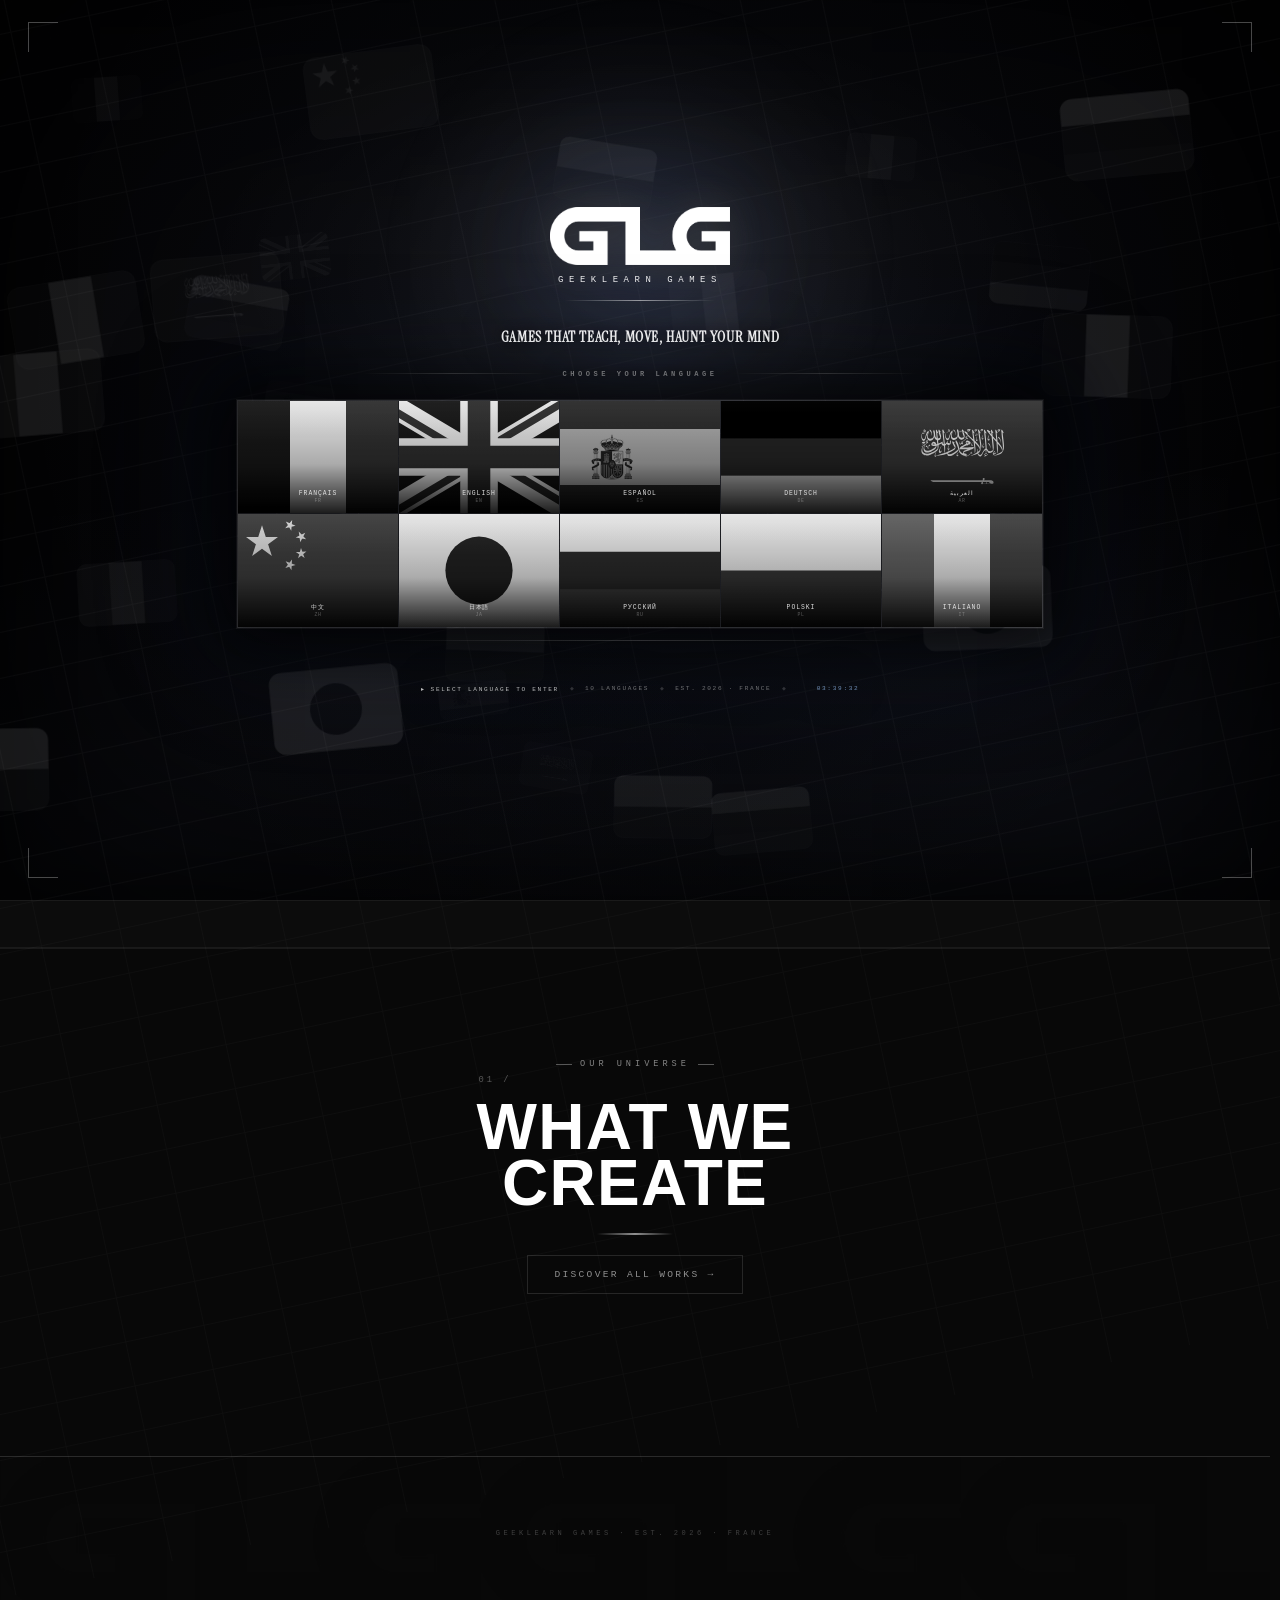
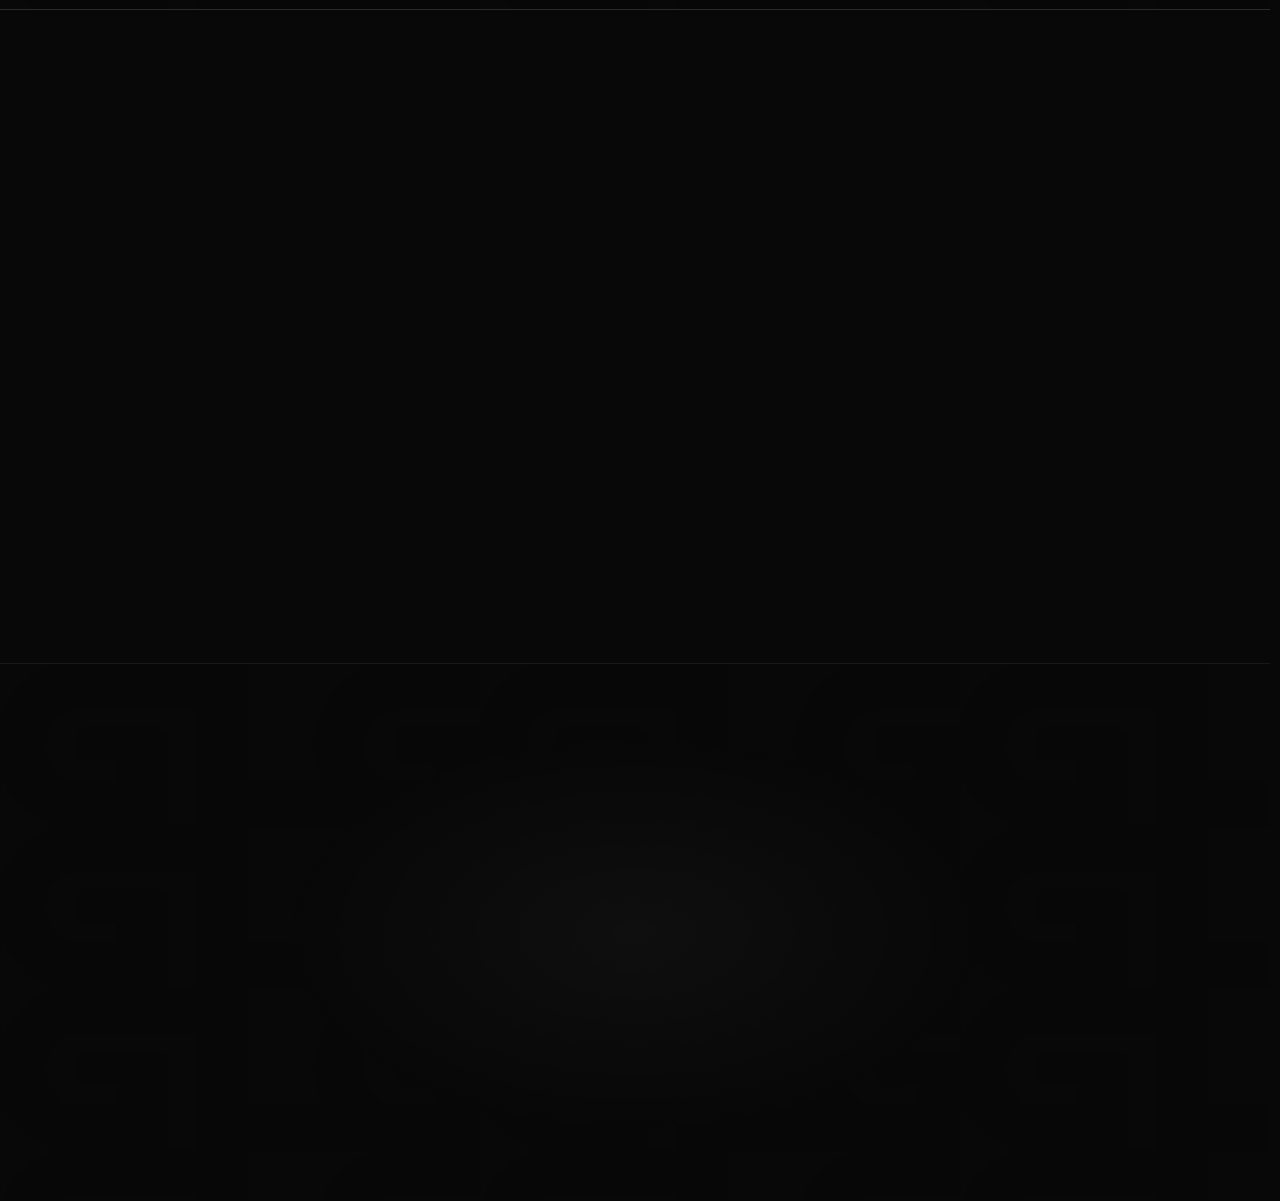
==== commit e4ab6d3f: "Site v123 : Récompenses GLG serveur (liste blanche 85 trophées + rpc points/badges, presets verrouil" ====
--- a/index.html
+++ b/index.html
@@ -124,7 +124,7 @@
   <!-- Premium visual layer & animations -->
   <link rel="stylesheet" href="css/glg-premium.css?v=8">
   <!-- AAA overhaul 2026 — section enhancements, tinted hovers, accounts UI (loads last) -->
-  <link rel="stylesheet" href="css/glg-aaa.css?v=71">
+  <link rel="stylesheet" href="css/glg-aaa.css?v=72">
   <!-- Protection: loaded synchronously so it fires before any user action -->
   <script src="js/protection.js?v=3"></script>
 </head>
@@ -731,11 +731,11 @@
 <script src="js/gate-field.js?v=1" defer></script>
 <!-- Sons d'interface synthétisés (WebAudio, opt-in via Options → Personnalisation) -->
 <script src="js/glg-sfx.js?v=1" defer></script>
-<script src="js/app.js?v=121"></script>
+<script src="js/app.js?v=122"></script>
 <!-- Accounts (Supabase) — self-hosted, no external CDN -->
 <script src="js/vendor/supabase.min.js?v=1" defer></script>
 <script src="js/config.js?v=2" defer></script>
-<script src="js/auth.js?v=20" defer></script>
+<script src="js/auth.js?v=21" defer></script>
 <!-- GSAP + ScrollTrigger — AAA animation engine (self-hosted) -->
 <script src="js/vendor/gsap.min.js?v=1" defer></script>
 <script src="js/vendor/ScrollTrigger.min.js?v=1" defer></script>
--- a/css/glg-aaa.css
+++ b/css/glg-aaa.css
@@ -4700,3 +4700,221 @@
 }
 #glg-ctx button:hover{ background:rgba(255,255,255,.08); color:#fff; }
 #glg-ctx hr{ border:none; border-top:1px solid rgba(255,255,255,.08); margin:5px 8px; }
+
+/* ═══════════════════════════════════════════════════════════════
+   §84 · RÉCOMPENSES GLG — carte points/badges, cadres d'avatar,
+   presets d'ambiance verrouillés
+═══════════════════════════════════════════════════════════════ */
+.rwd-card{
+  display:flex; flex-wrap:wrap; align-items:center; gap:26px;
+  padding:22px 26px; background:#121215;
+  border:1px solid rgba(255,255,255,.1); border-radius:16px;
+}
+.rwd-score{ display:flex; flex-direction:column; min-width:132px; }
+.rwd-score b{ font-size:2.3rem; line-height:1; font-family:var(--f-disp,sans-serif); }
+.rwd-score span{
+  margin-top:6px; font-family:var(--f-mono,monospace); font-size:.56rem;
+  letter-spacing:.3em; text-transform:uppercase; color:rgba(255,255,255,.45);
+}
+.rwd-tier{
+  margin-top:9px; font-style:normal; font-size:.64rem; letter-spacing:.16em;
+  text-transform:uppercase; color:rgba(255,255,255,.6);
+}
+.rwd-card--bronze .rwd-tier{ color:#d8a06a; }
+.rwd-card--silver .rwd-tier{ color:#cfd6e4; }
+.rwd-card--gold   .rwd-tier{ color:#ffd452; }
+.rwd-card--plat   .rwd-tier{ color:#c9d4ff; }
+.rwd-badges{ display:flex; gap:10px; flex-wrap:wrap; flex:1; min-width:260px; }
+.rwd-badge{
+  position:relative; display:flex; flex-direction:column; align-items:center; gap:6px;
+  width:78px; padding:11px 6px 9px; background:#0c0c0f;
+  border:1px solid rgba(255,255,255,.08); border-radius:12px;
+  color:rgba(255,255,255,.26);
+}
+.rwd-badge.on{ color:#fff; border-color:rgba(255,255,255,.24); background:#17171c; }
+.rwd-badge small{ font-size:.5rem; letter-spacing:.06em; text-transform:uppercase; text-align:center; line-height:1.3; }
+.rwd-badge > svg:last-of-type:not(:first-of-type){ position:absolute; top:5px; inset-inline-end:5px; opacity:.5; }
+.rwd-break{
+  width:100%; display:flex; gap:18px; flex-wrap:wrap; padding-top:12px;
+  border-top:1px solid rgba(255,255,255,.07);
+  font-family:var(--f-mono,monospace); font-size:.56rem; letter-spacing:.14em;
+  text-transform:uppercase; color:rgba(255,255,255,.4);
+}
+/* — Cadres d'avatar par palier de points — */
+.pp-avatar.glg-frame--bronze{ box-shadow:0 0 0 3px #a06438, 0 0 24px -6px #a06438; }
+.pp-avatar.glg-frame--silver{ box-shadow:0 0 0 3px #b9c2d6, 0 0 24px -6px #b9c2d6; }
+.pp-avatar.glg-frame--gold{   box-shadow:0 0 0 3px #f5c344, 0 0 26px -5px #f5c344; }
+.pp-avatar.glg-frame--plat{   box-shadow:0 0 0 3px #cfd8ff, 0 0 30px -4px #8fa2ff; }
+/* — Presets verrouillés — */
+.set-amb2{ position:relative; }
+.set-amb2-lock{
+  position:absolute; inset:0; display:flex; align-items:center; justify-content:center;
+  color:#fff; background:rgba(5,5,7,.45); border-radius:inherit; opacity:0; pointer-events:none;
+}
+.set-amb2--locked{ filter:saturate(.35) brightness(.75); }
+.set-amb2--locked .set-amb2-lock{ opacity:1; }
+.set-amb2.deny{ animation:glg-deny .45s; }
+@keyframes glg-deny{
+  20%{ transform:translateX(-4px); } 45%{ transform:translateX(4px); }
+  70%{ transform:translateX(-3px); } 100%{ transform:translateX(0); }
+}
+
+/* ═══════════════════════════════════════════════════════════════
+   §85 · MODE MANETTE — focus spatial + barre d'aide
+═══════════════════════════════════════════════════════════════ */
+.glg-pad-focus{
+  outline:2px solid var(--user-accent,#8ab4ff) !important; outline-offset:3px;
+  box-shadow:0 0 0 7px rgba(138,180,255,.16) !important;
+  border-radius:10px; position:relative; z-index:5;
+}
+.glg-pad-press{ transform:scale(.96); }
+#glg-padbar{
+  position:fixed; left:50%; bottom:18px; transform:translateX(-50%); z-index:90000;
+  display:flex; align-items:center; gap:22px; padding:10px 20px;
+  background:rgba(10,10,12,.92); border:1px solid rgba(255,255,255,.14);
+  border-radius:999px; backdrop-filter:blur(8px);
+  font-size:.68rem; color:rgba(255,255,255,.75); white-space:nowrap;
+}
+#glg-padbar span{ display:flex; align-items:center; gap:8px; }
+.pb-btn{
+  display:inline-flex; align-items:center; justify-content:center;
+  min-width:20px; height:20px; border-radius:50%;
+  border:1px solid rgba(255,255,255,.4);
+  font-style:normal; font-size:.54rem; font-weight:700;
+}
+.pb-btn.pb-a{ border-color:#57d98c; color:#57d98c; }
+.pb-btn.pb-b{ border-color:#ff5d5d; color:#ff5d5d; }
+.pb-btn.pb-w{ border-radius:7px; padding:0 6px; }
+
+/* ═══════════════════════════════════════════════════════════════
+   §86 · PALETTE UNIVERSELLE Ctrl+K
+═══════════════════════════════════════════════════════════════ */
+#glg-cmdk{
+  position:fixed; inset:0; z-index:95000;
+  background:rgba(4,4,6,.62); backdrop-filter:blur(4px);
+  display:flex; align-items:flex-start; justify-content:center;
+  padding:12vh 4vw 4vh;
+}
+.ck-card{
+  width:min(640px,100%); max-height:70vh; overflow:hidden;
+  display:flex; flex-direction:column;
+  background:#101014; border:1px solid rgba(255,255,255,.14); border-radius:16px;
+  box-shadow:0 30px 90px -20px rgba(0,0,0,.9);
+}
+.ck-input{
+  width:100%; padding:18px 20px; background:none; border:none;
+  border-bottom:1px solid rgba(255,255,255,.1);
+  color:#fff; font-size:1rem; outline:none;
+}
+.ck-list{ overflow:auto; padding:8px; }
+.ck-group{
+  padding:10px 12px 4px; font-family:var(--f-mono,monospace); font-size:.54rem;
+  letter-spacing:.3em; text-transform:uppercase; color:rgba(255,255,255,.38);
+}
+.ck-item{
+  display:flex; width:100%; align-items:center; gap:12px;
+  padding:10px 12px; border-radius:10px;
+  background:none; border:none; color:#ddd; cursor:pointer; text-align:start;
+}
+.ck-item.sel, .ck-item:hover{ background:rgba(255,255,255,.08); color:#fff; }
+.ck-item img{ width:30px; height:42px; object-fit:cover; border-radius:6px; flex-shrink:0; }
+.ck-item b{ font-weight:600; font-size:.86rem; }
+.ck-item small{ margin-inline-start:auto; color:rgba(255,255,255,.4); font-size:.64rem; }
+.ck-none{ padding:22px; text-align:center; color:rgba(255,255,255,.4); font-size:.85rem; }
+.ck-foot{
+  display:flex; gap:16px; padding:10px 16px;
+  border-top:1px solid rgba(255,255,255,.08);
+  font-size:.6rem; color:rgba(255,255,255,.4);
+}
+.ck-foot kbd{
+  margin-inline-end:6px; padding:2px 6px; border-radius:5px;
+  background:#1c1c22; border:1px solid rgba(255,255,255,.14);
+  font-family:var(--f-mono,monospace);
+}
+@media (max-width:640px){
+  #glg-cmdk{ padding:8vh 3vw 3vh; }
+  .rwd-card{ gap:16px; padding:18px; }
+}
+
+/* ═══════════════════════════════════════════════════════════════
+   §87 · MOTION GLG — entrées de page, cascades, physiques de
+   boutons, focus clavier, pop des overlays, skeletons
+═══════════════════════════════════════════════════════════════ */
+/* — Entrée de page (sous le voile de cross-fade) — */
+@keyframes glg-pagein{
+  from{ opacity:0; transform:translateY(14px); }
+  to{ opacity:1; transform:translateY(0); }
+}
+.page.page-in{ animation:glg-pagein .55s cubic-bezier(.16,1,.3,1) both; }
+/* — Cascade des grilles connues (plafonnée à 12 enfants) — */
+@keyframes glg-rise{
+  from{ opacity:0; transform:translateY(18px); }
+  to{ opacity:1; transform:translateY(0); }
+}
+.page-in :is(.works-grid, .lib-grid, .pp-tg-grid, .pp-favs-grid, .shop-cat-grid) > *{
+  animation:glg-rise .5s cubic-bezier(.16,1,.3,1) both;
+}
+.page-in :is(.works-grid, .lib-grid, .pp-tg-grid, .pp-favs-grid, .shop-cat-grid) > :nth-child(1){ animation-delay:.03s; }
+.page-in :is(.works-grid, .lib-grid, .pp-tg-grid, .pp-favs-grid, .shop-cat-grid) > :nth-child(2){ animation-delay:.07s; }
+.page-in :is(.works-grid, .lib-grid, .pp-tg-grid, .pp-favs-grid, .shop-cat-grid) > :nth-child(3){ animation-delay:.11s; }
+.page-in :is(.works-grid, .lib-grid, .pp-tg-grid, .pp-favs-grid, .shop-cat-grid) > :nth-child(4){ animation-delay:.15s; }
+.page-in :is(.works-grid, .lib-grid, .pp-tg-grid, .pp-favs-grid, .shop-cat-grid) > :nth-child(5){ animation-delay:.19s; }
+.page-in :is(.works-grid, .lib-grid, .pp-tg-grid, .pp-favs-grid, .shop-cat-grid) > :nth-child(6){ animation-delay:.23s; }
+.page-in :is(.works-grid, .lib-grid, .pp-tg-grid, .pp-favs-grid, .shop-cat-grid) > :nth-child(7){ animation-delay:.27s; }
+.page-in :is(.works-grid, .lib-grid, .pp-tg-grid, .pp-favs-grid, .shop-cat-grid) > :nth-child(8){ animation-delay:.31s; }
+.page-in :is(.works-grid, .lib-grid, .pp-tg-grid, .pp-favs-grid, .shop-cat-grid) > :nth-child(n+9){ animation-delay:.34s; }
+
+/* — Tilt : transition de retour douce quand le JS rend la main — */
+.c-card, .lib-gcard{
+  transition:transform .45s cubic-bezier(.16,1,.3,1), box-shadow .35s;
+  will-change:transform;
+}
+
+/* — Physique des boutons : l'appui se SENT — */
+.btn, .nav-link, .chat-ic-btn, .set-tab, .pp-stat, .ck-item{
+  transition-property:transform, background, color, border-color, box-shadow;
+  transition-duration:.22s;
+}
+.btn:active, .chat-ic-btn:active, .set-tab:active, .pp-stat:active{
+  transform:translateY(1px) scale(.975);
+}
+/* — Soulignement de survol du header (l'actif garde son style existant) — */
+.nav-link{ position:relative; }
+.nav-link::before{
+  content:''; position:absolute; left:50%; bottom:3px; height:1px; width:0;
+  background:currentColor; opacity:.55;
+  transform:translateX(-50%); transition:width .26s cubic-bezier(.16,1,.3,1);
+}
+.nav-link:not(.active):hover::before{ width:56%; }
+
+/* — Focus clavier : anneau cohérent partout (accessibilité AAA) — */
+:where(button, a, input, select, textarea, [tabindex]):focus-visible{
+  outline:2px solid var(--user-accent, #8ab4ff);
+  outline-offset:2px;
+  border-radius:6px;
+}
+
+/* — Overlays : apparition physique — */
+@keyframes glg-pop{
+  from{ opacity:0; transform:translateY(8px) scale(.97); }
+  to{ opacity:1; transform:translateY(0) scale(1); }
+}
+@keyframes glg-fadein{ from{ opacity:0; } to{ opacity:1; } }
+@keyframes glg-riseup{ from{ opacity:0; transform:translate(-50%, 12px); } to{ opacity:1; transform:translate(-50%, 0); } }
+#glg-cmdk{ animation:glg-fadein .18s ease both; }
+#glg-cmdk .ck-card{ animation:glg-pop .26s cubic-bezier(.2,1.2,.35,1) both; }
+#glg-ctx{ animation:glg-pop .16s cubic-bezier(.2,1.2,.35,1) both; transform-origin:top left; }
+#glg-padbar{ animation:glg-riseup .35s cubic-bezier(.16,1,.3,1) both; }
+
+/* — Skeletons : les « ··· » d'attente respirent — */
+@keyframes glg-pulse{ 0%,100%{ opacity:.32; } 50%{ opacity:.8; } }
+.dp-rev-loading, .chat-msgs > .lib-sec-note{ animation:glg-pulse 1.2s ease-in-out infinite; }
+
+/* — Mouvement réduit : tout s'efface, rien ne bouge — */
+.glg-reduce-motion .page.page-in,
+.glg-reduce-motion .page-in :is(.works-grid, .lib-grid, .pp-tg-grid, .pp-favs-grid, .shop-cat-grid) > *,
+.glg-reduce-motion #glg-cmdk, .glg-reduce-motion #glg-cmdk .ck-card,
+.glg-reduce-motion #glg-ctx, .glg-reduce-motion #glg-padbar{
+  animation:none !important;
+}
+.glg-reduce-motion .c-card, .glg-reduce-motion .lib-gcard{ transition:none; }
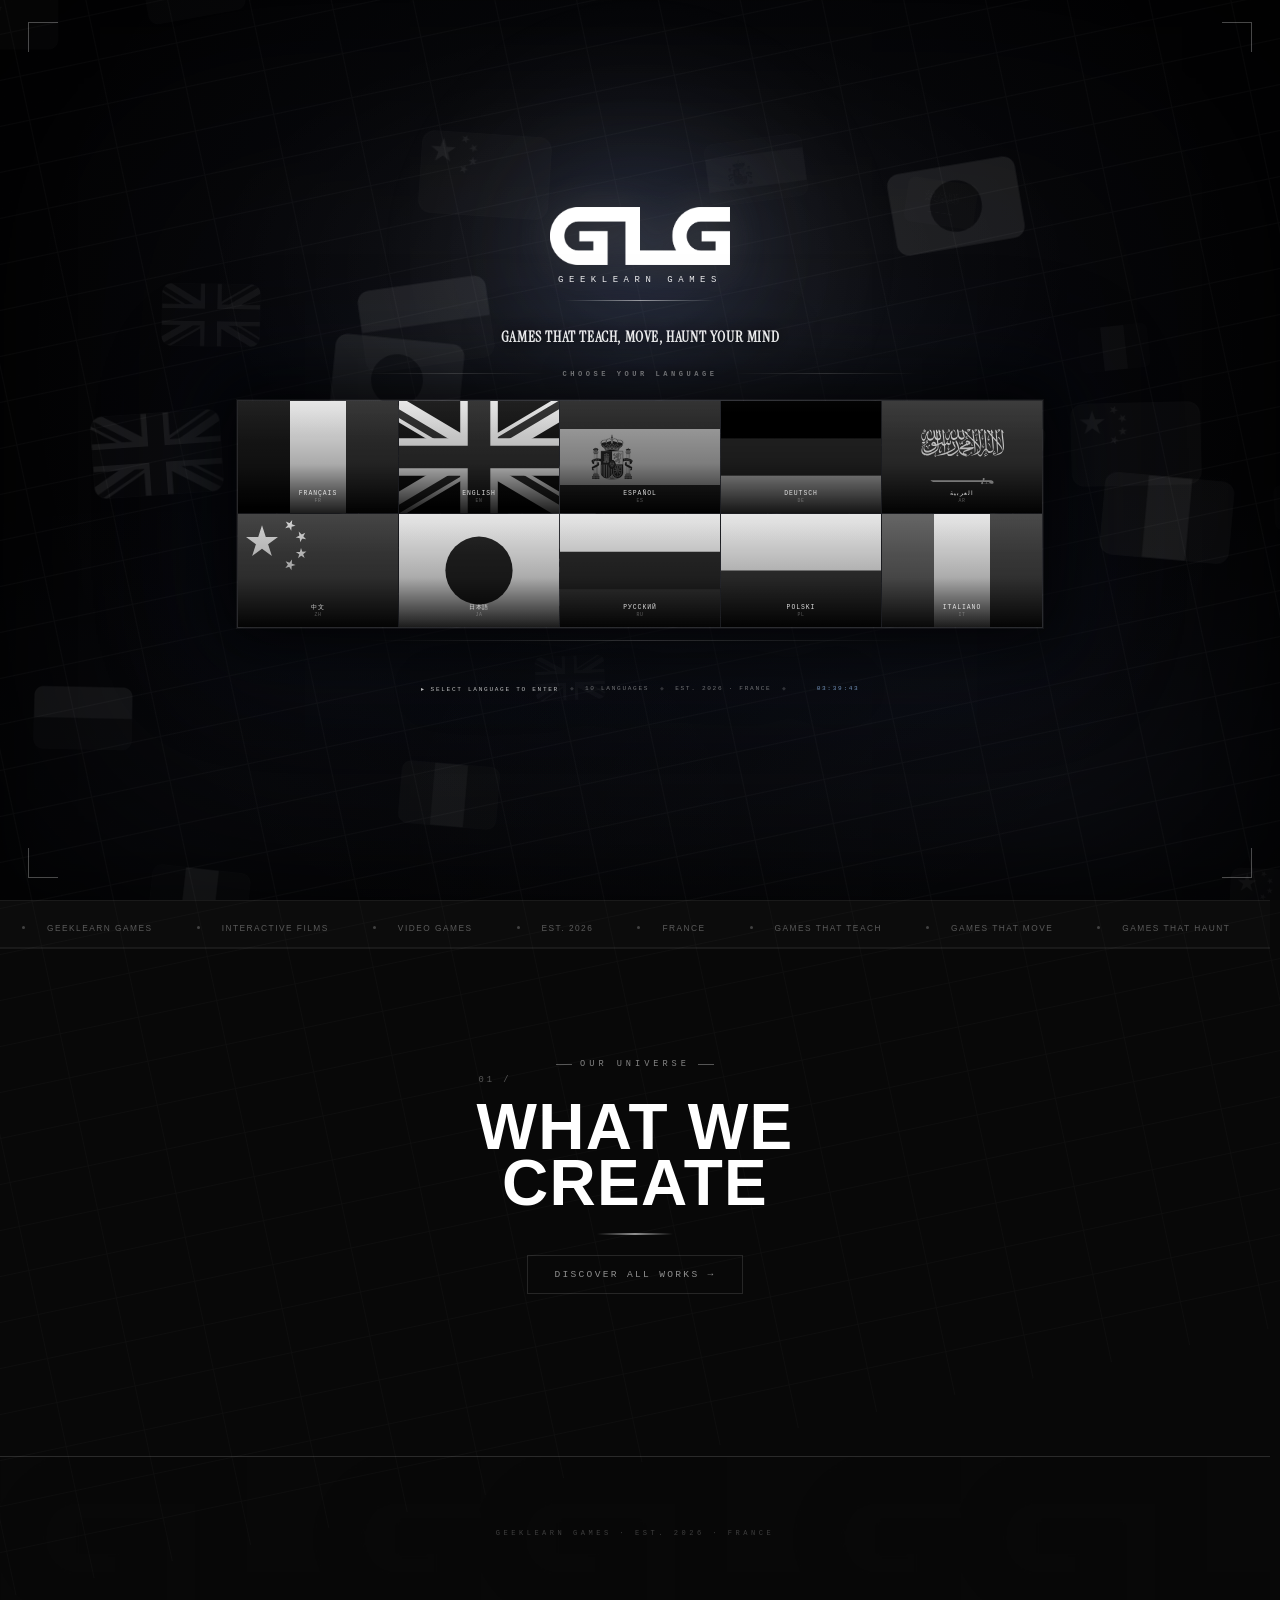
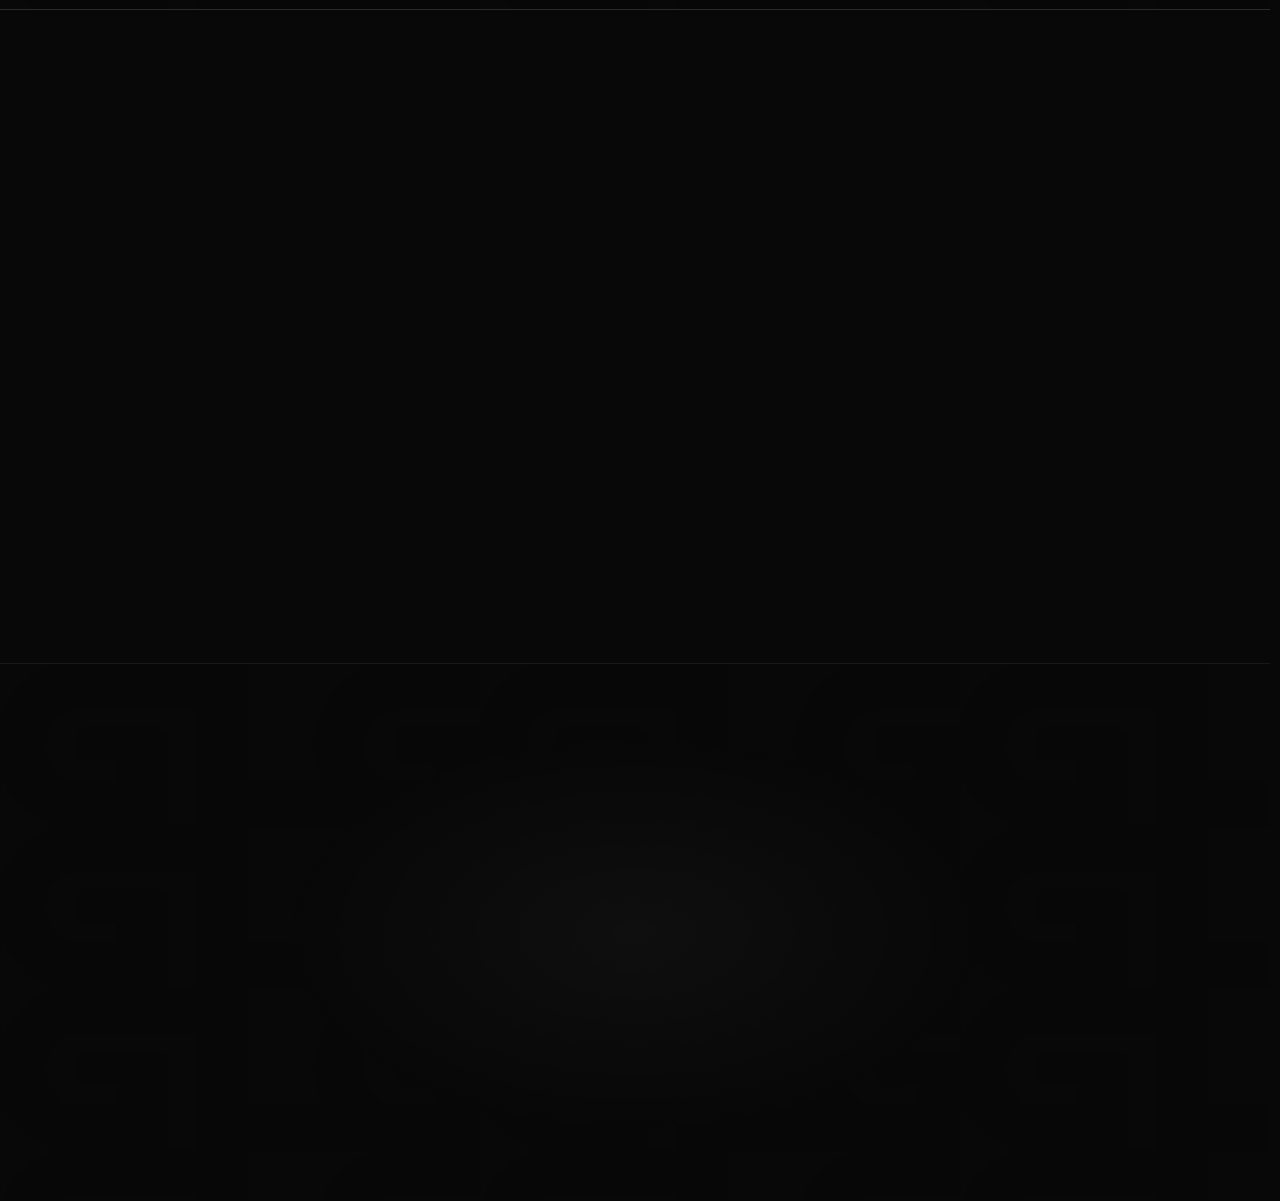
==== commit 5a540018: "Site v124 : Vitrine v2 — capsule « À la une » rotative, diaporama de captures au survol des cards (l" ====
--- a/index.html
+++ b/index.html
@@ -124,7 +124,7 @@
   <!-- Premium visual layer & animations -->
   <link rel="stylesheet" href="css/glg-premium.css?v=8">
   <!-- AAA overhaul 2026 — section enhancements, tinted hovers, accounts UI (loads last) -->
-  <link rel="stylesheet" href="css/glg-aaa.css?v=72">
+  <link rel="stylesheet" href="css/glg-aaa.css?v=73">
   <!-- Protection: loaded synchronously so it fires before any user action -->
   <script src="js/protection.js?v=3"></script>
 </head>
@@ -731,7 +731,7 @@
 <script src="js/gate-field.js?v=1" defer></script>
 <!-- Sons d'interface synthétisés (WebAudio, opt-in via Options → Personnalisation) -->
 <script src="js/glg-sfx.js?v=1" defer></script>
-<script src="js/app.js?v=122"></script>
+<script src="js/app.js?v=123"></script>
 <!-- Accounts (Supabase) — self-hosted, no external CDN -->
 <script src="js/vendor/supabase.min.js?v=1" defer></script>
 <script src="js/config.js?v=2" defer></script>
--- a/css/glg-aaa.css
+++ b/css/glg-aaa.css
@@ -4918,3 +4918,115 @@
   animation:none !important;
 }
 .glg-reduce-motion .c-card, .glg-reduce-motion .lib-gcard{ transition:none; }
+
+/* ═══════════════════════════════════════════════════════════════
+   §88 · VITRINE v2 — capsule vedette, diaporama au survol,
+   tooltip riche, verdicts, bandeau promo oscillant
+═══════════════════════════════════════════════════════════════ */
+/* — Diaporama : calque au-dessus de la jaquette, sous les textes — */
+.c-ss{
+  position:absolute; inset:0; z-index:1; pointer-events:none;
+  background-size:cover; background-position:center;
+  opacity:0; transition:opacity .35s ease;
+}
+.c-ss.on{ opacity:1; }
+
+/* — Tooltip riche (un seul nœud global) — */
+#glg-cardtip{
+  position:fixed; z-index:96000; width:290px; padding:16px 18px;
+  background:#101014; border:1px solid rgba(255,255,255,.14); border-radius:12px;
+  box-shadow:0 22px 60px -18px rgba(0,0,0,.9);
+  opacity:0; pointer-events:none; transition:opacity .2s ease;
+}
+#glg-cardtip.on{ opacity:1; }
+#glg-cardtip b{ display:block; font-size:.95rem; letter-spacing:.04em; }
+#glg-cardtip i{
+  display:block; margin-top:5px; font-style:normal;
+  font-family:var(--f-mono,monospace); font-size:.56rem; letter-spacing:.24em;
+  text-transform:uppercase; color:rgba(255,255,255,.45);
+}
+#glg-cardtip p{
+  margin:10px 0 0; font-family:var(--f-serif,Georgia,serif); font-style:italic;
+  font-size:.8rem; line-height:1.5; color:rgba(255,255,255,.72);
+}
+.ct-rev{
+  display:inline-block; margin-top:12px; padding:5px 9px; border-radius:7px;
+  font-family:var(--f-mono,monospace); font-size:.56rem; letter-spacing:.12em;
+  text-transform:uppercase; background:rgba(255,255,255,.05);
+}
+.ct-rev--very{ color:#7ce3a8; } .ct-rev--pos{ color:#b8dd8f; }
+.ct-rev--mixed{ color:rgba(255,255,255,.6); } .ct-rev--neg{ color:#ff8a7a; }
+.ct-rev--none{ color:rgba(255,255,255,.4); }
+
+/* — Capsule vedette « À la une » — */
+#glg-featured{ margin:0 clamp(16px,5vw,72px) clamp(34px,5vh,56px); }
+.feat-cap{
+  position:relative; overflow:hidden; cursor:pointer;
+  aspect-ratio:21/7; min-height:240px; border-radius:16px;
+  border:1px solid rgba(255,255,255,.12);
+  box-shadow:0 30px 80px -24px rgba(0,0,0,.8), 0 0 50px -14px rgba(var(--tint-rgb,255,255,255),.35);
+}
+.feat-bg{
+  position:absolute; inset:-3%;
+  background-size:cover; background-position:center;
+  animation:feat-pan 14s ease-in-out infinite alternate;
+}
+@keyframes feat-pan{ from{ transform:scale(1.02) translateX(-.6%); } to{ transform:scale(1.08) translateX(.6%); } }
+.feat-veil{
+  position:absolute; inset:0;
+  background:linear-gradient(100deg, rgba(4,4,6,.88) 22%, rgba(4,4,6,.35) 55%, rgba(4,4,6,.15));
+}
+.feat-body{
+  position:absolute; inset:auto auto 0 0; z-index:2;
+  padding:clamp(18px,3.4vw,40px); max-width:60%;
+  display:flex; flex-direction:column; gap:10px;
+}
+.feat-eyebrow{
+  font-family:var(--f-mono,monospace); font-size:.56rem; letter-spacing:.3em;
+  text-transform:uppercase; color:rgba(var(--tint-rgb,255,255,255),.95);
+}
+[dir="rtl"] .feat-eyebrow{ letter-spacing:0; }
+.feat-body h3{ margin:0; font-size:clamp(1.4rem,3vw,2.3rem); line-height:1.04; text-transform:uppercase; }
+.feat-body p{
+  margin:0; font-family:var(--f-serif,Georgia,serif); font-style:italic;
+  font-size:clamp(.82rem,1.3vw,1rem); color:rgba(255,255,255,.78); max-width:46ch;
+}
+.feat-cta{ display:flex; align-items:center; gap:14px; margin-top:4px; }
+.feat-arrow{
+  display:inline-flex; width:34px; height:34px; align-items:center; justify-content:center;
+  border:1px solid rgba(255,255,255,.35); border-radius:50%;
+  transition:background .25s, transform .25s;
+}
+.feat-cap:hover .feat-arrow{ background:#fff; color:#0a0a0b; transform:translateX(4px); }
+[dir="rtl"] .feat-cap:hover .feat-arrow{ transform:translateX(-4px); }
+.feat-dots{ position:absolute; z-index:2; right:clamp(16px,2.6vw,30px); bottom:clamp(14px,2.2vw,24px); display:flex; gap:7px; }
+[dir="rtl"] .feat-dots{ right:auto; left:clamp(16px,2.6vw,30px); }
+.feat-dots i{
+  width:7px; height:7px; border-radius:50%; cursor:pointer;
+  background:rgba(255,255,255,.3); transition:background .2s, transform .2s;
+}
+.feat-dots i.on{ background:#fff; transform:scale(1.25); }
+
+/* — Bandeau promo : incliné au repos, oscille au survol de la card — */
+.c-deal{
+  position:absolute; z-index:3; top:12px; inset-inline-start:-6px;
+  padding:5px 11px; border-radius:4px;
+  background:var(--tint,#fff); color:#0a0a0b;
+  font-family:var(--f-mono,monospace); font-size:.62rem; font-weight:700; letter-spacing:.06em;
+  transform:rotate(-7deg);
+  box-shadow:0 8px 22px -8px rgba(0,0,0,.7);
+}
+.c-card:hover .c-deal{ animation:c-deal-wiggle 1s ease-in-out infinite; }
+@keyframes c-deal-wiggle{
+  0%,100%{ transform:rotate(-7deg); } 50%{ transform:rotate(3deg); }
+}
+
+/* — Mobile / mouvement réduit — */
+@media (max-width:760px){
+  .feat-cap{ aspect-ratio:4/3; }
+  .feat-body{ max-width:88%; }
+  #glg-cardtip{ display:none; }
+}
+.glg-reduce-motion .feat-bg{ animation:none; }
+.glg-reduce-motion .c-card:hover .c-deal{ animation:none; }
+.glg-reduce-motion .c-ss{ transition:none; }
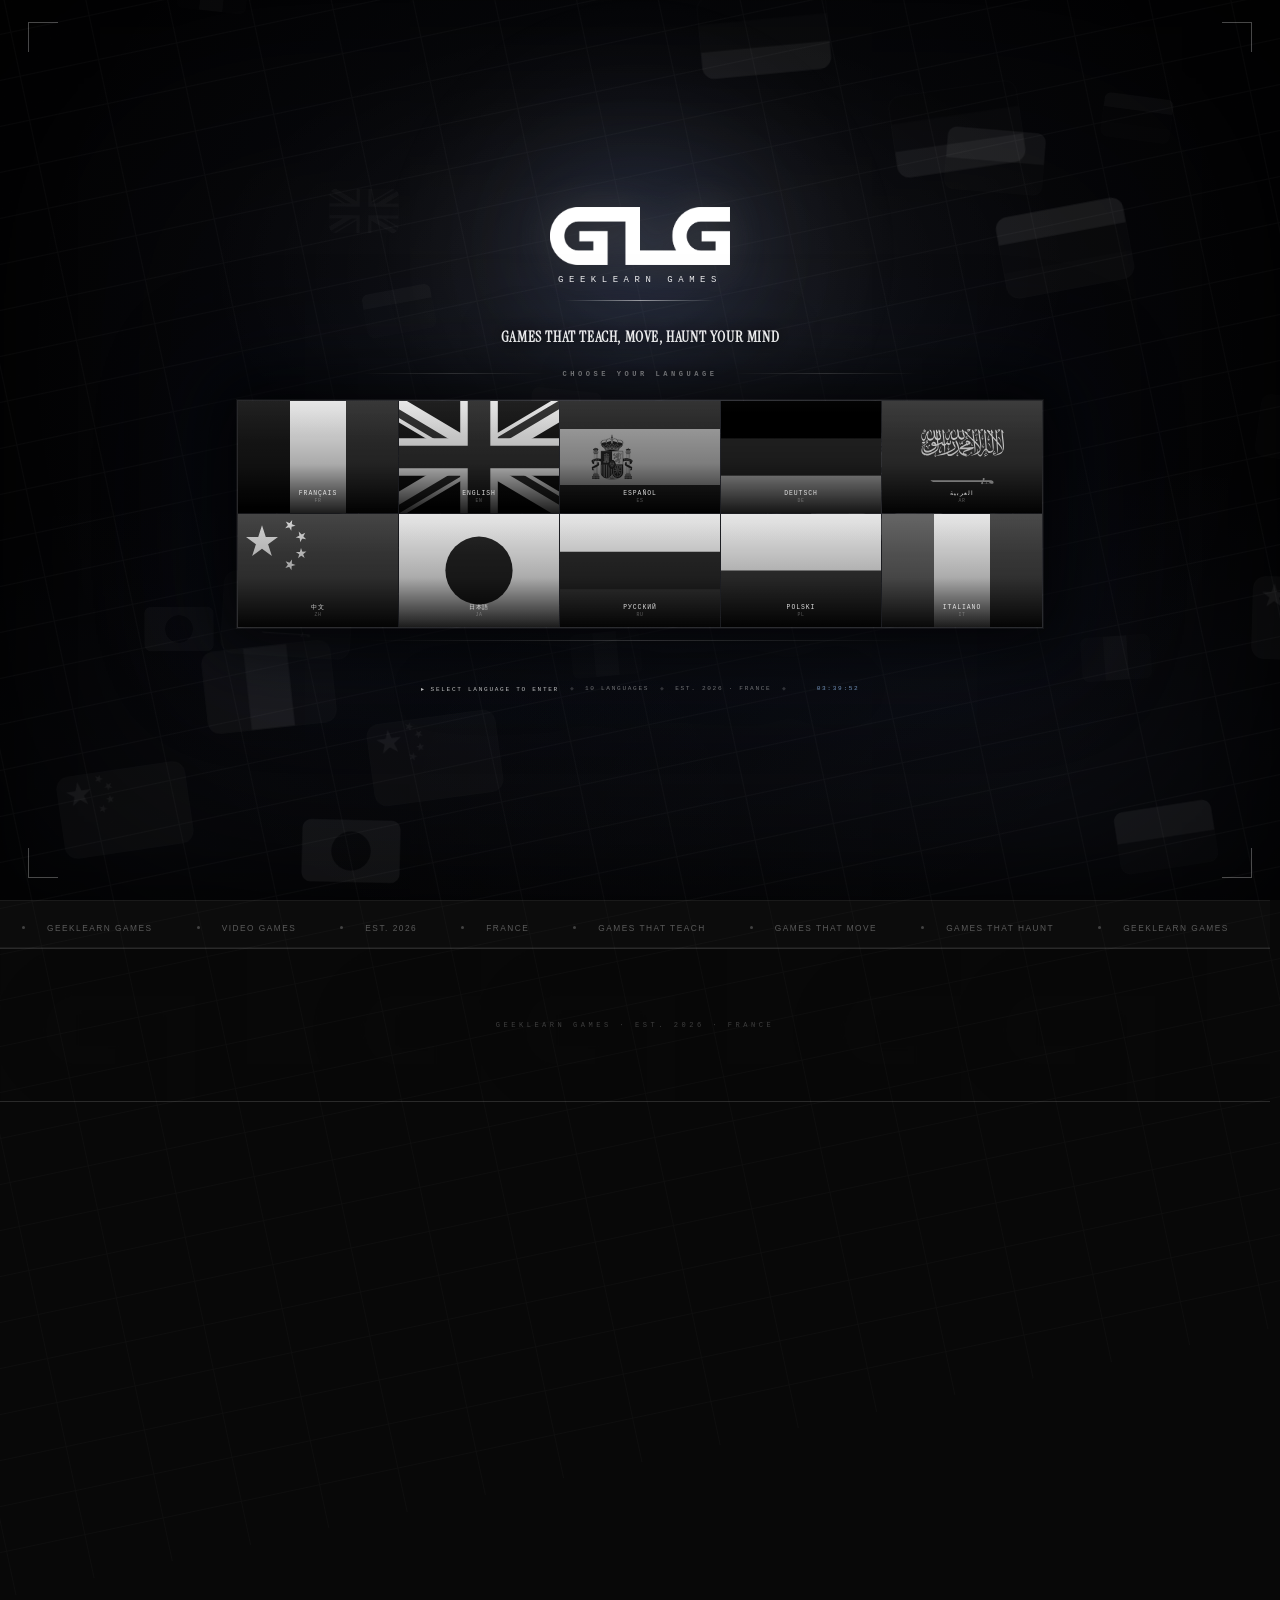
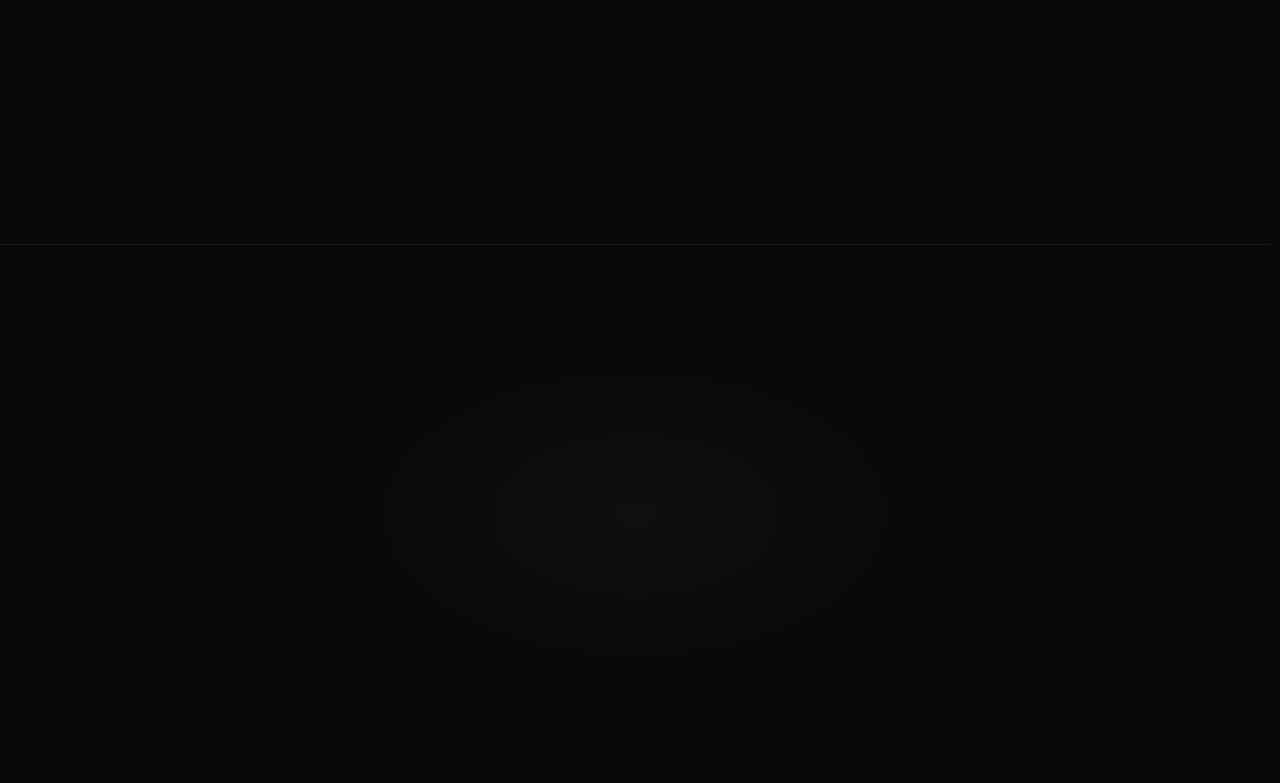
==== commit ed5ac900: "UPDATED - First Part" ====
--- a/index.html
+++ b/index.html
@@ -21,20 +21,20 @@
   <link rel="manifest" href="site.webmanifest" />
   <meta charset="UTF-8">
   <!-- Caching: assets are cache-busted via ?v=N below, so the browser is free to
-       cache normally (faster repeat visits). No no-cache meta — it fought the ?v= system. -->
+       cache normally (faster repeat visits). No no-cache meta, it fought the ?v= system. -->
   <meta name="viewport" content="width=device-width, initial-scale=1.0, viewport-fit=cover, interactive-widget=resizes-content">
   <meta name="theme-color" content="#000000">
-  <meta name="description" content="GEEKLEARN GAMES — Independent game studio. Games that teach, move, haunt your mind.">
+  <meta name="description" content="GEEKLEARN GAMES, Independent game studio. Games that teach, move, haunt your mind.">
   <title>GEEKLEARN GAMES</title>
 
-  <!-- ══ CANONICAL — www est l'URL de référence ══ -->
+  <!-- ══ CANONICAL, www est l'URL de référence ══ -->
   <link rel="canonical" href="https://www.geeklearngames.com/">
 
   <!-- ══ SEO / OPEN GRAPH ══ -->
   <!-- og:site_name tells Google, Facebook, Discord etc. the human name of the site -->
   <meta property="og:site_name"   content="GEEKLEARN GAMES">
-  <meta property="og:title"       content="GEEKLEARN GAMES — Games that Teach, Move, Haunt Your Mind">
-  <meta property="og:description" content="Independent game studio creating interactive experiences. Eight titles — interactive films and video games.">
+  <meta property="og:title"       content="GEEKLEARN GAMES, Games that Teach, Move, Haunt Your Mind">
+  <meta property="og:description" content="Independent French game studio. First announced title: LUMBRA, don’t be afraid of the dark.">
   <meta property="og:type"        content="website">
   <meta property="og:url"         content="https://www.geeklearngames.com/">
   <meta property="og:image"       content="https://www.geeklearngames.com/assets/img/brand/glg-logo-white.png">
@@ -43,7 +43,7 @@
   <meta name="twitter:title"      content="GEEKLEARN GAMES">
   <meta name="twitter:description" content="Games that teach, move, haunt your mind.">
 
-  <!-- ══ HREFLANG — 10 langues (l'app honore ?lang=xx : entrée directe sans gate) ══ -->
+  <!-- ══ HREFLANG, 10 langues (l'app honore ?lang=xx : entrée directe sans gate) ══ -->
   <link rel="alternate" hreflang="x-default" href="https://www.geeklearngames.com/">
   <link rel="alternate" hreflang="fr" href="https://www.geeklearngames.com/?lang=fr">
   <link rel="alternate" hreflang="en" href="https://www.geeklearngames.com/?lang=en">
@@ -85,7 +85,7 @@
   }
   </script>
 
-  <!-- ══ SECURITY HEADERS (via meta — complement with HTTP headers on deployment) ══ -->
+  <!-- ══ SECURITY HEADERS (via meta, complement with HTTP headers on deployment) ══ -->
   <!-- Content Security Policy: restrict resource origins, block injected scripts -->
   <meta http-equiv="Content-Security-Policy"
         content="default-src 'self';
@@ -120,11 +120,11 @@
   <link rel="stylesheet" href="css/fonts.css?v=1">
   <!-- Preload the brand logo: shown immediately in gate + loader + nav (avoids waterfall) -->
   <link rel="preload" as="image" href="assets/img/brand/glg-logo-white.png" fetchpriority="high">
-  <link rel="stylesheet" href="css/main.css?v=52">
+  <link rel="stylesheet" href="css/main.css?v=53">
   <!-- Premium visual layer & animations -->
-  <link rel="stylesheet" href="css/glg-premium.css?v=8">
-  <!-- AAA overhaul 2026 — section enhancements, tinted hovers, accounts UI (loads last) -->
-  <link rel="stylesheet" href="css/glg-aaa.css?v=73">
+  <link rel="stylesheet" href="css/glg-premium.css?v=9">
+  <!-- AAA overhaul 2026, section enhancements, tinted hovers, accounts UI (loads last) -->
+  <link rel="stylesheet" href="css/glg-aaa.css?v=74">
   <!-- Protection: loaded synchronously so it fires before any user action -->
   <script src="js/protection.js?v=3"></script>
 </head>
@@ -136,7 +136,7 @@
 <!-- ══════════ LANGUAGE GATE ══════════ -->
 <div id="lang-gate">
 
-  <!-- Back button — hidden on first visit, shown only when gate is re-opened after a language was already selected -->
+  <!-- Back button, hidden on first visit, shown only when gate is re-opened after a language was already selected -->
   <button id="gate-back-btn" class="gate-back-btn" onclick="closeGateBack()" aria-label="Go back">
     <svg viewBox="0 0 24 24" fill="none" aria-hidden="true">
       <path d="M15 5L8 12L15 19" stroke="currentColor" stroke-width="1.5" stroke-linecap="round" stroke-linejoin="round"/>
@@ -168,7 +168,7 @@
   <!-- Flag mosaic -->
   <div class="gate-grid" id="gate-langs"></div>
 
-  <!-- Bottom separator — full unbroken line (mirrors top separator, no centre label) -->
+  <!-- Bottom separator, full unbroken line (mirrors top separator, no centre label) -->
   <div class="gate-separator gate-sep-bottom" aria-hidden="true">
     <span class="gate-sep-line"></span>
   </div>
@@ -196,7 +196,7 @@
 <!-- ══════════ SEARCH MODAL ══════════ -->
 <div id="search-modal" role="dialog" aria-modal="true" aria-labelledby="search-label-txt" onclick="if(event.target===this) closeSearch()">
   <div class="search-modal-inner">
-    <label class="search-label" id="search-label-txt" for="search-input">Search a game or film</label>
+    <label class="search-label" id="search-label-txt" for="search-input">Search a game</label>
     <div class="search-input-row">
       <svg width="20" height="20" viewBox="0 0 20 20" fill="none" aria-hidden="true">
         <circle cx="9" cy="9" r="6.5" stroke="currentColor" stroke-width="1.5"/>
@@ -234,7 +234,6 @@
       <button class="nav-link active" data-nav="home"    id="nl-home"    onclick="showPage('home')">Home</button>
       <button class="nav-link"        data-nav="works"   id="nl-works"   onclick="showPage('works')">Our Works</button>
       <button class="nav-link"        data-nav="library" id="nl-library" onclick="showPage('library')">Library</button>
-      <button class="nav-link"        data-nav="shop"    id="nl-shop"    onclick="showPage('shop')">Shop</button>
       <button class="nav-link"        data-nav="about"   id="nl-about"   onclick="showPage('about')">About Us</button>
       <button class="nav-link"        data-nav="contact" id="nl-contact" onclick="showPage('contact')">Contact</button>
     </div>
@@ -276,7 +275,6 @@
   <button class="nav-mobile-link" id="nml-works"   onclick="showPage('works')">Our Works</button>
   <button class="nav-mobile-link" id="nml-library" onclick="showPage('library')">Library</button>
   <button class="nav-mobile-link" id="nml-chat"    onclick="showPage('chat')">Chat</button>
-  <button class="nav-mobile-link" id="nml-shop"    onclick="showPage('shop')">Shop</button>
   <button class="nav-mobile-link" id="nml-about"   onclick="showPage('about')">About Us</button>
   <button class="nav-mobile-link" id="nml-contact" onclick="showPage('contact')">Contact</button>
   <!-- Search option in mobile menu -->
@@ -300,26 +298,13 @@
 ═══════════════════════ -->
 <main class="page active" id="page-home">
 
-  <!-- HERO — centered text, content pushed to bottom so background image shows -->
-  <section class="hero">
-    <div class="hero-bg"></div>
+  <!-- HERO : LUMBRA, le titre annoncé (contenu localisé par _buildHomeHero) -->
+  <section class="hero hero--lumbra">
+    <div class="hero-bg" id="home-hero-bg"></div>
     <div class="hero-overlay"></div>
     <div class="hero-grain" aria-hidden="true"></div>
-    <div class="hero-content">
-      <div class="hero-eyebrow">
-        <span class="hero-eyebrow-dash"></span>
-        <span class="hero-eyebrow-text" id="hero-eye">Independent Studio · Est. 2026 · France</span>
-        <span class="hero-eyebrow-dash"></span>
-      </div>
-      <h1 class="hero-slogan" id="hero-slogan">GAMES THAT <span class="hollow">TEACH, MOVE,</span> HAUNT YOUR MIND</h1>
-      <p class="hero-desc" id="hero-desc">
-        We are GEEKLEARN GAMES — a studio built on the belief that interactive storytelling
-        can be more than entertainment. It can change the way you see the world.
-      </p>
-      <div class="hero-btns">
-        <button class="btn btn-primary btn-lg" id="hero-btn1" onclick="showPage('works')">Explore Our Works</button>
-        <button class="btn btn-outline btn-lg" id="hero-btn2" onclick="showPage('contact')">Work With Us</button>
-      </div>
+    <div class="hero-content" id="home-hero-content">
+      <h1 class="hero-slogan hl-title">LUMBRA</h1>
     </div>
     <div class="hero-scroll" aria-hidden="true">
       <div class="hero-scroll-line"></div>
@@ -332,28 +317,9 @@
     <div class="marquee-track" id="marquee-track"></div>
   </div>
 
-  <!-- ODYSSEY — vitrine cinématique façon Rockstar : un panneau plein écran
+  <!-- ODYSSEY, vitrine cinématique façon Rockstar : un panneau plein écran
        par œuvre, épinglé au scroll (rempli par app.js → _buildOdyssey) -->
   <section id="glg-odyssey" aria-label="Catalogue"></section>
-
-  <!-- DIAGONAL PUZZLE STRIPS ────────────────────────────────────────────
-       "WHAT WE CREATE" — 3 full-width diagonal image strips with large quotes.
-       These are showcase images only — not game cards.
-       Add your own images in js/app.js → buildPuzzleStrips() → strips[].img
-       Recommended: wide landscape photos (16:9 or wider).
-       ──────────────────────────────────────────────────────────────────── -->
-  <div class="showcase-section">
-    <div class="showcase-header">
-      <div>
-        <div class="showcase-eyebrow" id="showcase-eye">Our Universe</div>
-        <h2 class="showcase-title" id="showcase-title" data-idx="01 /">WHAT WE<br>CREATE</h2>
-
-      </div>
-      <button class="btn btn-ghost" onclick="showPage('works')" id="showcase-btn">Discover all works →</button>
-    </div>
-    <!-- Built by buildPuzzleStrips() in app.js -->
-    <div class="puzzle-strips" id="puzzle-strips"></div>
-  </div>
 
   <!-- GLG PATTERN BAND separator -->
   <div class="glg-band">
@@ -365,19 +331,20 @@
   <div class="studio-block reveal glg-pattern glg-line-after">
     <div class="glg-pattern-bg glg-pat-subtle"></div>
     <div class="studio-half">
+      <h2 class="studio-slogan" id="studio-slogan">GAMES THAT <span class="hollow">TEACH, MOVE,</span> HAUNT YOUR MIND</h2>
       <blockquote class="studio-quote" id="studio-quote">
         "We don't develop games.<br>We build worlds that<br><em>leave marks.</em>"
       </blockquote>
       <div class="studio-body">
         <p id="studio-body1">GEEKLEARN GAMES is an independent studio creating interactive experiences that make you think, move you deeply, and stay with you long after the screen goes dark.</p>
-        <p id="studio-body2">From Halloween horror films to Eid celebrations, from liminal dread to soul-driven combat — we explore the full spectrum of human experience through play.</p>
+        <p id="studio-body2">Our first world is called LUMBRA, a black-and-white adventure where shadow protects and light exposes. The next ones already exist, somewhere in the dark.</p>
       </div>
     </div>
     <div class="studio-half">
       <div class="studio-themes">
 
         <div class="studio-themes-eyebrow">
-          <span>— Univers créatifs</span>
+          <span>Univers créatifs</span>
         </div>
 
         <div class="studio-theme-item reveal rd1">
@@ -398,7 +365,7 @@
         </div>
 
         <div class="studio-themes-footer">
-          Films interactifs et jeux vidéo · Est. 2026
+          Jeux vidéo · Est. 2026
         </div>
 
       </div>
@@ -412,7 +379,7 @@
     <div style="max-width:540px;margin:0 auto">
       <p class="section-eye reveal" style="justify-content:center" id="cta-eye">Publishers &amp; Partners</p>
       <h2 class="section-h reveal" style="margin:14px 0 18px" id="cta-title">LET'S BUILD<br>TOGETHER</h2>
-      <p style="font-size:.88rem;color:var(--greyt);line-height:1.85;margin-bottom:36px" class="reveal" id="cta-desc">Publishers, distributors, collaborators — we are open to meaningful partnerships.</p>
+      <p style="font-size:.88rem;color:var(--greyt);line-height:1.85;margin-bottom:36px" class="reveal" id="cta-desc">Publishers, distributors, collaborators, we are open to meaningful partnerships.</p>
       <div style="display:flex;justify-content:center;gap:11px;flex-wrap:wrap" class="reveal">
         <button class="btn btn-primary btn-lg" id="cta-btn1" onclick="showPage('contact')">Get In Touch</button>
         <button class="btn btn-ghost   btn-lg" id="cta-btn2" onclick="showPage('works')">Explore Our Works</button>
@@ -420,7 +387,7 @@
     </div>
   </div>
 
-  <!-- FOOTER — injected by buildPageFooters() in app.js -->
+  <!-- FOOTER, injected by buildPageFooters() in app.js -->
   <div class="page-footer-slot"></div>
 
 </main>
@@ -439,22 +406,12 @@
         id="works-title">OUR WORKS</h1>
     <p style="font-size:.87rem;color:var(--greyt);max-width:440px;line-height:1.82;margin-top:16px"
        class="reveal" id="works-desc">
-      Eight titles. Four interactive films. Four video games. Every one a world built with intention.
+      One announced title. Three projects kept in the dark. Every world takes the time it deserves.
     </p>
   </div>
 
-  <!-- Interactive Films carousel -->
-  <div class="works-cat-section">
-    <div class="works-cat-header">
-      <div>
-        <div class="works-cat-label" id="wcat-films-label">Category 01</div>
-        <h2 class="works-cat-title" id="wcat-films-title">INTERACTIVE<br>FILMS</h2>
-      </div>
-    </div>
-    <div class="carousel-viewport">
-      <div class="carousel-track films-t" id="films-carousel"></div>
-    </div>
-  </div>
+  <!-- À LA UNE, le titre annoncé (rempli par buildCarousels → spotlight) -->
+  <div id="works-spot"></div>
 
   <!-- GLG pattern band separator -->
   <div class="glg-band" style="--glg-direction:reverse;--glg-opacity:.07;height:72px">
@@ -462,18 +419,16 @@
     <div class="glg-band-label"></div>
   </div>
 
-  <!-- Video Games carousel -->
-  <div class="works-cat-section">
+  <!-- DANS L'OMBRE, les projets non annoncés (rempli par buildCarousels) -->
+  <section class="works-cat-section works-secrets">
     <div class="works-cat-header">
       <div>
-        <div class="works-cat-label" id="wcat-games-label">Category 02</div>
-        <h2 class="works-cat-title" id="wcat-games-title">VIDEO<br>GAMES</h2>
+        <div class="works-cat-label" id="wsec-eye">Ce qui vient</div>
+        <h2 class="works-cat-title" id="wsec-title">DANS L’OMBRE</h2>
       </div>
     </div>
-    <div class="carousel-viewport">
-      <div class="carousel-track games-t" id="games-carousel"></div>
-    </div>
-  </div>
+    <div id="secret-grid" class="secret-grid"></div>
+  </section>
 
   <div class="page-footer-slot"></div>
 
@@ -481,7 +436,7 @@
 
 
 <!-- ═══════════════════════
-     PAGE: LIBRARY — bibliothèque du joueur (façon Rockstar/Steam)
+     PAGE: LIBRARY, bibliothèque du joueur (façon Rockstar/Steam)
      Rendue par buildLibraryPage() : rail des jeux possédés + vitrine du
      jeu sélectionné. JOUER/INSTALLER → hand-off launcher (glg://).
 ═══════════════════════ -->
@@ -491,7 +446,7 @@
 </main>
 
 <!-- ═══════════════════════
-     PAGE : CHAT (GLG Chat — MP + groupes « serveurs »)
+     PAGE : CHAT (GLG Chat, MP + groupes « serveurs »)
      Rendue par buildChatPage() : rail des conversations + fil de messages.
      MP partout ; groupes exclusifs au launcher. Pas de footer (app-like).
 ═══════════════════════ -->
@@ -501,14 +456,12 @@
 
 
 <!-- ═══════════════════════
-     PAGE: SHOP — Boutique v1
-═══════════════════════ -->
-<main class="page" id="page-shop">
-  <!-- BOUTIQUE v1 — rendue par buildShopPage() (app.js) : offres du moment,
-       catalogue complet (prix/promos/wishlist), teasers "Prochainement". -->
-  <div id="shop-root"></div>
-  <div class="page-footer-slot"></div>
-</main>
+     PAGES LÉGALES (dynamiques), mentions légales · confidentialité · CGU
+     Rendues par buildLegalPage() ; reliées au pied de page.
+═══════════════════════ -->
+<main class="page" id="page-legal"></main>
+<main class="page" id="page-privacy"></main>
+<main class="page" id="page-terms"></main>
 
 
 <!-- ═══════════════════════
@@ -525,11 +478,11 @@
         id="about-title">ABOUT<br>US</h1>
     <p style="font-size:.87rem;color:var(--greyt);max-width:440px;line-height:1.82;margin-top:16px"
        class="reveal" id="about-desc">
-      Meet the people behind the worlds — building experiences that teach, move, and haunt your mind.
+      Meet the people behind the worlds, building experiences that teach, move, and haunt your mind.
     </p>
   </div>
 
-  <!-- ORG TREE — built by buildAboutPage() -->
+  <!-- ORG TREE, built by buildAboutPage() -->
   <div class="about-section about-team-section">
     <div class="about-section-eye reveal" id="team-eye">The Team</div>
     <h2 class="about-section-title reveal" id="team-title">WHO WE<br>ARE</h2>
@@ -543,14 +496,14 @@
       <div class="about-manifesto-label" id="manifesto-label">Studio Manifesto</div>
       <blockquote class="about-manifesto-quote" id="about-manifesto-quote">
         "We don't make games.<br>
-        We build <em>worlds that leave marks</em> on the people who enter them —<br>
+        We build <em>worlds that leave marks</em> on the people who enter them -<br>
         experiences that teach, move, and haunt your mind long after the screen goes dark."
       </blockquote>
-      <div class="about-manifesto-sig">— GEEKLEARN GAMES, Est. 2026</div>
-    </div>
-  </div>
-
-  <!-- AWARDS & DISTINCTIONS — built by buildAboutPage() -->
+      <div class="about-manifesto-sig">GEEKLEARN GAMES, Est. 2026</div>
+    </div>
+  </div>
+
+  <!-- AWARDS & DISTINCTIONS, built by buildAboutPage() -->
   <div class="about-section about-awards-section">
     <div class="about-section-eye reveal" id="awards-eye">Awards &amp; Distinctions</div>
     <h2 class="about-section-title reveal" id="awards-title">RECOGNISED<br>WORK</h2>
@@ -574,7 +527,7 @@
 <main class="page" id="page-profile"></main>
 
 <!-- ═══════════════════════
-     PAGE: SETTINGS / OPTIONS (dynamic) — page dédiée (+ mises à jour launcher)
+     PAGE: SETTINGS / OPTIONS (dynamic), page dédiée (+ mises à jour launcher)
 ═══════════════════════ -->
 <main class="page" id="page-settings"></main>
 
@@ -591,7 +544,7 @@
       <p class="contact-eye-lbl reveal" id="contact-eye">Let's talk</p>
       <h1 class="contact-hero-h reveal" id="contact-title-h">CONTACT</h1>
       <p class="contact-hero-desc reveal" id="contact-desc">
-        Publishers, collaborators, press, or players — every message gets a response within 48 hours.
+        Publishers, collaborators, press, or players, every message gets a response within 48 hours.
       </p>
       <div class="contact-promises reveal">
         <div class="contact-promise">
@@ -605,8 +558,8 @@
         </div>
         <div class="contact-promise-div"></div>
         <div class="contact-promise">
-          <span class="contact-promise-n">5+</span>
-          <span class="contact-promise-l" id="cp-titles">Titles in production</span>
+          <span class="contact-promise-n">10</span>
+          <span class="contact-promise-l" id="cp-titles">Languages supported</span>
         </div>
       </div>
     </div>
@@ -642,7 +595,7 @@
         </div>
         <div class="form-group">
           <label class="form-label" id="lbl-subject" for="contact-subject">Subject *</label>
-          <select class="form-select" id="contact-subject" required><option value="" disabled selected>—</option></select>
+          <select class="form-select" id="contact-subject" required><option value="" disabled selected>-</option></select>
         </div>
         <div class="form-group">
           <label class="form-label" id="lbl-message" for="inp-message">Message *</label>
@@ -668,13 +621,13 @@
       <!-- Direct contact card -->
       <div class="contact-direct-card">
         <p class="contact-direct-label" id="contact-info-title">Direct contact</p>
-        <a href="mailto:geeklearngames.studio@gmail.com" class="c-main-email">geeklearngames.studio@gmail.com</a>
+        <a href="mailto:contact@geeklearngames.com" class="c-main-email">contact@geeklearngames.com</a>
         <div class="contact-direct-promise">
           <svg width="12" height="12" viewBox="0 0 16 16" fill="none" aria-hidden="true">
             <circle cx="8" cy="8" r="7" stroke="currentColor" stroke-width="1.2"/>
             <path d="M8 4.5v3.5l2 2" stroke="currentColor" stroke-width="1.2" stroke-linecap="round"/>
           </svg>
-          <span id="cd-promise">We reply within 48h — every message is read</span>
+          <span id="cd-promise">We reply within 48h, every message is read</span>
         </div>
       </div>
 
@@ -726,20 +679,20 @@
 
 <!-- ══════════ SCRIPTS ══════════ -->
 <!-- Site data + core app -->
-<script src="js/data.js?v=15"></script>
-<!-- Language-gate flag field (canvas) — defines window.GLG_GATE_FIELD before buildGate() runs -->
+<script src="js/data.js?v=16"></script>
+<!-- Language-gate flag field (canvas), defines window.GLG_GATE_FIELD before buildGate() runs -->
 <script src="js/gate-field.js?v=1" defer></script>
 <!-- Sons d'interface synthétisés (WebAudio, opt-in via Options → Personnalisation) -->
 <script src="js/glg-sfx.js?v=1" defer></script>
-<script src="js/app.js?v=123"></script>
-<!-- Accounts (Supabase) — self-hosted, no external CDN -->
+<script src="js/app.js?v=124"></script>
+<!-- Accounts (Supabase), self-hosted, no external CDN -->
 <script src="js/vendor/supabase.min.js?v=1" defer></script>
 <script src="js/config.js?v=2" defer></script>
 <script src="js/auth.js?v=21" defer></script>
-<!-- GSAP + ScrollTrigger — AAA animation engine (self-hosted) -->
+<!-- GSAP + ScrollTrigger, AAA animation engine (self-hosted) -->
 <script src="js/vendor/gsap.min.js?v=1" defer></script>
 <script src="js/vendor/ScrollTrigger.min.js?v=1" defer></script>
-<!-- Lenis smooth scroll — butter-smooth scrolling on desktop (self-hosted) -->
+<!-- Lenis smooth scroll, butter-smooth scrolling on desktop (self-hosted) -->
 <script src="js/vendor/lenis.min.js?v=1" defer></script>
 <script src="js/glg-animations.js?v=11" defer></script>
 </body>
--- a/css/main.css
+++ b/css/main.css
@@ -1,8 +1,8 @@
 /* ═══════════════════════════════════════════════════
-   GeekLearn Games — main.css
+   GeekLearn Games, main.css
    ═══════════════════════════════════════════════════
 
-   ┌── GLG PATTERN — 7 lines to tune ──────────────────────────────────────┐
+   ┌── GLG PATTERN, 7 lines to tune ──────────────────────────────────────┐
    │  --glg-size:       tile width px          (default 180px)              │
    │  --glg-gap:        space between tiles    (default 64px)               │
    │  --glg-angle:      grid rotation          (default -25deg)             │
@@ -25,8 +25,8 @@
   --ease:cubic-bezier(.16,1,.3,1);
   --ease2:cubic-bezier(.76,0,.24,1);
 
-  /* GLG Pattern — tune these */
-  --glg-size:       480px;   /* largeur d'une tuile — 3 logos/rangée à 1440px */
+  /* GLG Pattern, tune these */
+  --glg-size:       480px;   /* largeur d'une tuile, 3 logos/rangée à 1440px */
   --glg-speed:      35s;     /* vitesse scroll gauche (plus grand = plus lent) */
   --glg-opacity:    .07;
   --glg-brightness: 1;
@@ -36,7 +36,7 @@
 *,*::before,*::after{margin:0;padding:0;box-sizing:border-box}
 html{font-size:16px;overflow-x:hidden;scrollbar-width:thin;scrollbar-color:rgba(255,255,255,.1) transparent;scrollbar-gutter:stable}
 body{background:var(--bg);color:var(--white);font-family:var(--f-body);font-weight:400;overflow-x:hidden;-webkit-font-smoothing:antialiased}
-/* Dark minimal scrollbar — Chrome/Edge/Safari */
+/* Dark minimal scrollbar, Chrome/Edge/Safari */
 ::-webkit-scrollbar{width:5px}
 ::-webkit-scrollbar-track{background:transparent}
 ::-webkit-scrollbar-thumb{background:rgba(255,255,255,.1);border-radius:3px}
@@ -73,7 +73,7 @@
 .gate-bl{bottom:clamp(14px,2.4vh,28px);left:clamp(14px,2.4vw,28px);border-bottom:1px solid rgba(255,255,255,.2);border-left:1px solid rgba(255,255,255,.2)}
 .gate-br{bottom:clamp(14px,2.4vh,28px);right:clamp(14px,2.4vw,28px);border-bottom:1px solid rgba(255,255,255,.2);border-right:1px solid rgba(255,255,255,.2)}
 
-/* Shadow radiating from centre of each element — darkest at the element, fades outward */
+/* Shadow radiating from centre of each element, darkest at the element, fades outward */
 .gate-logo-wrap{display:flex;flex-direction:column;align-items:center;gap:10px;margin-bottom:clamp(14px,2.8vh,28px);position:relative;z-index:1;animation:gFadeUp .9s .08s cubic-bezier(.16,1,.3,1) both;filter:drop-shadow(0 0 14px rgba(0,0,0,.98)) drop-shadow(0 0 48px rgba(0,0,0,.72)) drop-shadow(0 0 110px rgba(0,0,0,.38))}
 .gate-logo-img{height:42px;width:auto;filter:brightness(0) invert(1);opacity:.92}
 .gate-studio-name{font-family:var(--f-mono);font-size:.5rem;letter-spacing:.55em;text-transform:uppercase;color:rgb(255, 255, 255)}
@@ -89,7 +89,7 @@
 
 /* Individual flag card */
 .gate-lang{position:relative;overflow:hidden;background:#0a0a0a;cursor:pointer;border:none;padding:0;filter:grayscale(100%);transition:opacity .28s,transform .38s var(--ease),filter .45s ease;-webkit-tap-highlight-color:transparent;user-select:none;-webkit-user-select:none}
-/* Dimmed = opaque but 82% brightness — the rain behind stays hidden */
+/* Dimmed = opaque but 82% brightness, the rain behind stays hidden */
 .gate-lang.dimmed{opacity:1;filter:grayscale(100%) brightness(.82)}
 /* Override the .gate-grid:hover rule (same specificity, appears later → wins) */
 .gate-grid:hover .gate-lang.dimmed{opacity:1;filter:grayscale(100%) brightness(.82)}
@@ -122,13 +122,13 @@
 .gate-bottom-item{font-family:var(--f-mono);font-size:.34rem;letter-spacing:.26em;text-transform:uppercase;color:rgba(255,255,255,.14)}
 .gate-bottom-dot{font-family:var(--f-mono);font-size:.34rem;color:rgba(255,255,255,.09)}
 
-/* Bottom separator — full unbroken line below the flag grid */
+/* Bottom separator, full unbroken line below the flag grid */
 .gate-sep-bottom{margin-top:clamp(8px,1.4vh,14px);margin-bottom:0;animation-delay:.54s}
 .gate-sep-bottom .gate-sep-line{flex:1}
 
 @keyframes gFadeUp{from{opacity:0;transform:translateY(14px)}to{opacity:1;transform:none}}
 
-/* Ambient colour wash — gradient set directly on this container (no child slots).
+/* Ambient colour wash, gradient set directly on this container (no child slots).
    The correct gradient is always painted synchronously before opacity goes to 1,
    so the user never sees a stale/wrong-language colour on first hover. */
 #gate-wash{
@@ -143,7 +143,7 @@
 /* Fast fade-in: wash is visible within ~250ms so even a quick tap sees colour */
 #gate-wash.gate-wash--active{opacity:1;transition:opacity .25s ease;}
 
-/* ── Gate background — animated diagonal grid (replaces flag rain) ── */
+/* ── Gate background, animated diagonal grid (replaces flag rain) ── */
 #lang-gate::after{
   content:'';
   position:absolute;
@@ -180,7 +180,7 @@
     min-height:-webkit-fill-available; /* iOS 14 and below */
   }
   /* Logo: slightly smaller but always visible */
-  .gate-logo-wrap{filter:none} /* drop heavy shadows — avoids Safari compositing bug */
+  .gate-logo-wrap{filter:none} /* drop heavy shadows, avoids Safari compositing bug */
   .gate-logo-img{height:32px}
   .gate-studio-name{font-size:.44rem;letter-spacing:.4em}
   .gate-tagline{font-size:.74rem;margin-bottom:8px}
@@ -194,22 +194,22 @@
 }
 
 /* ── Touch / no-hover devices (phones + tablets) ────────
-   • Wash is shown — touchstart already wires it up in JS
+   • Wash is shown, touchstart already wires it up in JS
    • Hover states replaced with :active for correct feedback  */
 @media(hover:none){
   #lang-gate{overflow-y:auto;-webkit-overflow-scrolling:touch}
-  /* No scale-up pop on tap — prevents layout jank */
+  /* No scale-up pop on tap, prevents layout jank */
   .gate-lang:hover{transform:none;box-shadow:none;filter:grayscale(100%)}
   /* Active (pressed) state: slight shrink + colour reveal */
   .gate-lang:active{transform:scale(.96);filter:grayscale(0%)!important;transition:transform .12s,filter .12s}
-  /* Underline sweep stays off on touch — it never fires without hover */
+  /* Underline sweep stays off on touch, it never fires without hover */
   .gate-lang:hover::after{transform:scaleX(0)}
   /* Back button touch area enlarged */
   .gate-back-btn{padding:10px}
 }
 
 /* ═══════════════════════════════════════════════════════════════
-   LANGUAGE GATE — AAA boot-screen polish (v2)
+   LANGUAGE GATE, AAA boot-screen polish (v2)
    Scanline · logo spotlight · staggered flags · ENTER hint ·
    select-flash · live system HUD.  All transform-cheap.
 ═══════════════════════════════════════════════════════════════ */
@@ -241,7 +241,7 @@
 .gate-lang.selected{filter:grayscale(0%)!important;animation:gateSelFlash .6s ease 1}
 @keyframes gateSelFlash{0%{box-shadow:0 0 0 0 rgba(255,255,255,.9)}100%{box-shadow:0 0 0 16px rgba(255,255,255,0)}}
 
-/* System HUD strip — readable + animated */
+/* System HUD strip, readable + animated */
 .gate-bottom{filter:drop-shadow(0 0 8px rgba(0,0,0,.98)) drop-shadow(0 0 22px rgba(0,0,0,.7))}
 .gate-bottom-item{color:rgba(255,255,255,.34);font-size:.36rem}
 .gate-bottom-dot{color:rgba(255,255,255,.16)}
@@ -263,7 +263,7 @@
 /* ─── LOADER ────────────────────────────────────────── */
 #loader{position:fixed;inset:0;z-index:8888;background:var(--black);display:flex;align-items:center;justify-content:center;opacity:0;pointer-events:none;transition:opacity .5s cubic-bezier(.4,0,.2,1)}
 #loader.show{opacity:1;pointer-events:all}
-/* Outro: pure opacity dissolve — logo breathes then fades into the content beneath */
+/* Outro: pure opacity dissolve, logo breathes then fades into the content beneath */
 #loader.fade{opacity:0;transition:opacity 1.1s cubic-bezier(.4,0,.2,1)}
 /* Logo breathes gently while waiting */
 .loader-logo{width:130px;height:auto;filter:brightness(0) invert(1);animation:loaderBreath 2.4s ease-in-out infinite}
@@ -299,9 +299,9 @@
   padding-left:.45em;
 }
 .nav-links{display:flex;align-items:center;gap:0}
-/* Right cluster (notifications + account) — pushed to the far right on every breakpoint */
+/* Right cluster (notifications + account), pushed to the far right on every breakpoint */
 .nav-right{display:flex;align-items:center;margin-left:auto;gap:0;flex-shrink:0}
-/* Search icon — first item of the right cluster, before the section links */
+/* Search icon, first item of the right cluster, before the section links */
 .nav-search-btn{display:flex;align-items:center;justify-content:center;width:34px;height:34px;margin:0 10px 0 0;border:1px solid var(--border);color:var(--greyt);cursor:pointer;background:none;transition:all .2s;flex-shrink:0}
 .nav-search-btn:hover{color:var(--white);border-color:var(--bmd);background:var(--w06)}
 .nav-link{font-family:var(--f-mono);font-size:.58rem;letter-spacing:.22em;text-transform:uppercase;color:var(--greyt);padding:8px 13px;position:relative;transition:color .2s;cursor:pointer;background:none;border:none;white-space:nowrap}
@@ -312,7 +312,7 @@
 #nav-lang-btn{display:flex;align-items:center;justify-content:center;width:28px;height:20px;margin-left:2px;padding:0;background:none;border:1px solid var(--border);cursor:pointer;overflow:hidden;flex-shrink:0;transition:border-color .2s,transform .25s var(--ease)}
 #nav-lang-btn:hover{border-color:var(--bhi);transform:scale(1.1)}
 #nav-lang-flag{width:100%;height:100%;object-fit:cover;display:block;pointer-events:none}
-/* Search icon in top nav bar — mobile only (hidden on desktop) */
+/* Search icon in top nav bar, mobile only (hidden on desktop) */
 .nav-search-topbar{display:none;align-items:center;justify-content:center;width:34px;height:34px;margin-left:8px;border:1px solid var(--border);color:var(--greyt);cursor:pointer;background:none;transition:color .2s,border-color .2s,background .2s;flex-shrink:0}
 .nav-search-topbar:hover{color:var(--white);border-color:var(--bmd);background:var(--w06)}
 /* Search row inside the mobile fullscreen menu */
@@ -372,7 +372,7 @@
 .btn-ghost:hover{color:var(--white);border-color:var(--bmd)}
 .btn-lg{padding:15px 38px;font-size:.66rem}
 
-/* ─── HERO — Centered, content pushed lower ─────────── */
+/* ─── HERO, Centered, content pushed lower ─────────── */
 .hero{position:relative;height:100vh;min-height:640px;display:flex;align-items:flex-end;justify-content:center;overflow:hidden}
 .hero-bg{position:absolute;inset:0;background:url('../assets/img/backgrounds/hero.svg') center/cover no-repeat;filter:brightness(.28);animation:heroDrift 22s ease-in-out infinite alternate}
 @keyframes heroDrift{from{transform:scale(1.04)}to{transform:scale(1.06)}}
@@ -398,7 +398,7 @@
 .marquee-bar{
   border-top:1px solid var(--border);border-bottom:1px solid var(--border);
   padding:14px 0;overflow:hidden;
-  background:var(--s1);  /* solid — no pattern bleeds through */
+  background:var(--s1);  /* solid, no pattern bleeds through */
   white-space:nowrap;
   position:relative;z-index:2;  /* sits above any overflowing bg layers */
 }
@@ -407,410 +407,75 @@
 .marquee-dot{width:3px;height:3px;border-radius:50%;background:var(--grey);flex-shrink:0}
 @keyframes marquee{to{transform:translateX(-50%)}}
 
-/* ─── DIAGONAL PUZZLE SHOWCASE ──────────────────────────────────
-   "WHAT WE CREATE" — Full-width diagonal image strips with quotes.
-   Images are placeholder rectangles clipped into parallelogram shapes.
-   Quotes are always visible and overlap the image edge.
-   ─────────────────────────────────────────────────────────────── */
-.showcase-section {
-  padding: clamp(64px,9vw,110px) 0;
-  border-top: 1px solid var(--border);
-  background: var(--bg);     /* opaque — blocks any pattern bleed from below */
-  position: relative;
-  z-index: 1;
-}
-.showcase-header {
-  display: flex;
-  flex-direction: column;
-  align-items: center;
-  text-align: center;
-  gap: 20px;
-  margin-bottom: 52px;
-  padding: 0 clamp(16px,5vw,72px);
-}
-.showcase-eyebrow {
-  font-family: var(--f-mono);
-  font-size: .54rem;
-  letter-spacing: .4em;
-  color: var(--grey);
-  text-transform: uppercase;
-  margin-bottom: 8px;
-  display: flex;
-  align-items: center;
-  gap: 8px;
-}
-.showcase-eyebrow{justify-content:center;}
-.showcase-eyebrow::before,.showcase-eyebrow::after { content:''; width:16px; height:1px; background:var(--grey) }
-.showcase-title {
-  font-family: var(--f-disp);
-  font-size: clamp(1.8rem,5vw,4.8rem);
-  letter-spacing: .02em;
-  text-transform: uppercase;
-  line-height: .88;
-  white-space: nowrap;
-}
-
-/* ── Strip container — full width, stacked ── */
-.puzzle-strips {
-  display: flex;
-  flex-direction: column;
-  gap: 0;
-  width: 100%;
-}
-
-/* ── Outer row: relative, overflow visible so quote bleeds out ── */
-.puz-strip-row {
-  position: relative;
-  width: 100%;
-  /* extra vertical space for the overlapping quote */
-  padding-bottom: clamp(28px, 5vw, 56px);
-  margin-bottom: -8px; /* slight overlap between rows */
-}
-/* alternating border-line accent */
-.puz-strip-row:not(:first-child)::before {
-  content: '';
-  position: absolute;
-  top: 0; left: clamp(16px,5vw,72px); right: clamp(16px,5vw,72px);
-  height: 1px;
-  background: linear-gradient(to right, transparent, rgba(255,255,255,.08), transparent);
-}
-
-/* ── The actual clipped image strip ── */
-.puz-strip {
-  position: relative;
-  width: 100%;
-  height: clamp(240px, 28vw, 440px);
-  overflow: hidden;
-  /* Dramatic diagonal cut — parallelogram shape */
-}
-/* Strip 1: diagonal rises from left — bottom-left cut up */
-.puz-strip-row:nth-child(odd) .puz-strip {
-  clip-path: polygon(0 0, 100% 0, 100% 100%, 0 calc(100% - 7vw));
-}
-/* Strip 2: horizontal mirror of strip 1 — bottom-right raised */
-.puz-strip-row:nth-child(even) .puz-strip {
-  clip-path: polygon(0 0, 100% 0, 100% calc(100% - 7vw), 0 100%);
-}
-
-/* ── Image / placeholder fill ── */
-.puz-strip-img {
-  position: absolute;
-  inset: 0;
-  width: 100%;
-  height: 100%;
-  object-fit: cover;
-  filter: brightness(.40) saturate(.55);
-  transition: filter .7s var(--ease), transform 1s var(--ease);
-}
-.puz-strip-row:hover .puz-strip-img {
-  filter: brightness(.68) saturate(.85);
-  transform: scale(1.04);
-}
-
-/* Inner gradient: darken bottom half so quote is readable */
-.puz-strip-grad {
-  position: absolute;
-  inset: 0;
-  z-index: 1;
-  pointer-events: none;
-  background: linear-gradient(
-    to bottom,
-    rgba(8,8,8,0) 30%,
-    rgba(8,8,8,.72) 100%
-  );
-}
-/* Even strips: gradient also flows top→bottom (quote is at bottom-right, same vertical axis) */
-.puz-strip-row:nth-child(even) .puz-strip-grad {
-  background: linear-gradient(
-    to bottom,
-    rgba(8,8,8,0) 30%,
-    rgba(8,8,8,.72) 100%
-  );
-}
-
-/* White-line edge glow */
-.puz-strip::after {
-  content: '';
-  position: absolute;
-  inset: 0;
-  z-index: 3;
-  pointer-events: none;
-  box-shadow: inset 0 0 0 1px rgba(255,255,255,.12);
-  transition: box-shadow .4s;
-}
-.puz-strip-row:hover .puz-strip::after {
-  box-shadow: inset 0 0 0 1.5px rgba(255,255,255,.42);
-}
-
-/* ── Quote block: absolute over row, overlaps strip bottom and space below ── */
-.puz-quote {
-  position: absolute;
-  z-index: 10;
-  max-width: clamp(280px, 42vw, 580px);
-  /* Default: odd rows → quote on left */
-  bottom: 0;
-  left: clamp(32px,6vw,88px);
-}
-.puz-strip-row:nth-child(even) .puz-quote {
-  /* Mirror of odd: quote stays on right so it stays in the taller (uncut) corner */
-  left: auto;
-  right: clamp(32px,6vw,88px);
-  text-align: right;
-}
-.puz-quote-text {
-  font-family: var(--f-serif);
-  font-style: italic;
-  font-size: clamp(1.15rem, 2.8vw, 2.15rem);
-  color: var(--white);
-  line-height: 1.22;
-  text-shadow:
-    0 2px 32px rgba(0,0,0,.95),
-    0 0 12px rgba(0,0,0,.9),
-    0 1px 4px rgba(0,0,0,.8);
-  /* Always visible */
-  opacity: .88;
-  transition: opacity .4s var(--ease);
-}
-.puz-strip-row:hover .puz-quote-text {
-  opacity: 1;
-}
-.puz-quote-tag {
-  display: inline-flex;
-  align-items: center;
-  gap: 7px;
-  font-family: var(--f-mono);
-  font-size: .48rem;
-  letter-spacing: .22em;
-  text-transform: uppercase;
-  color: rgba(255,255,255,.38);
-  margin-top: 13px;
-}
-.puz-quote-tag::before {
-  content: '';
-  display: inline-block;
-  width: 20px;
-  height: 1px;
-  background: rgba(255,255,255,.28);
-  flex-shrink: 0;
-}
-.puz-strip-row:nth-child(even) .puz-quote-tag {
-  flex-direction: row-reverse;
-}
-
-/* ── Strip index number (large, decorative) ── */
-.puz-strip-index {
-  position: absolute;
-  z-index: 2;
-  font-family: var(--f-disp);
-  font-size: clamp(5rem, 12vw, 14rem);
-  letter-spacing: -.02em;
-  line-height: 1;
-  color: transparent;
-  -webkit-text-stroke: 1px rgba(255,255,255,.07);
-  pointer-events: none;
-  user-select: none;
-  top: clamp(10px,3vw,30px);
-  right: clamp(16px,4vw,60px);
-  transition: -webkit-text-stroke .4s;
-}
-.puz-strip-row:nth-child(even) .puz-strip-index {
-  right: auto;
-  left: clamp(16px,4vw,60px);
-}
-.puz-strip-row:hover .puz-strip-index {
-  -webkit-text-stroke: 1px rgba(255,255,255,.16);
-}
-
-/* ── Mobile ── */
-@media (max-width: 640px) {
-  .puz-strip { height: clamp(160px, 42vw, 280px) }
-  .puz-strip-row:nth-child(odd) .puz-strip {
-    clip-path: polygon(0 0, 100% 0, 100% 100%, 0 calc(100% - 24px))
-  }
-  .puz-strip-row:nth-child(even) .puz-strip {
-    clip-path: polygon(0 0, 100% 0, 100% calc(100% - 24px), 0 100%)
-  }
-  .puz-quote { max-width: 90vw }
-  .puz-quote-text { font-size: clamp(.95rem,4.5vw,1.4rem) }
-  .puz-strip-index { display: none }
-}
-
 /* ══════════════════════════════════════════════════════════════
-   STRIP REVEAL — Cinematic "emergence from the diagonal"
+   STRIP REVEAL, Cinematic "emergence from the diagonal"
    ══════════════════════════════════════════════════════════════
    Architecture: 3 independent layers animate in sequence
-     1. .puz-strip      → clip-path rises from its own diagonal anchor
-     2. .puz-strip-index → scales down from large + fades in
-     3. .puz-quote       → slides up from below + fades in
-
-   The diagonal edge acts as the fixed anchor — the panel unfolds
-   upward from that line, as if being revealed by a rising blade.
-   The .puz-strip-row itself stays opacity:1 (the clip IS the reveal),
-   overriding the generic .reveal { opacity:0 } rule.
+ rule.
    ══════════════════════════════════════════════════════════════ */
 
-/* ── Row: override generic reveal — clip handles visibility ── */
-.puz-strip-row.reveal,
-.puz-strip-row.reveal.visible {
-  opacity: 1;
-  transform: none;
-  transition: none;
-}
-
-/* ── 1. The clipped panel — rises from its diagonal anchor ── */
-.puz-strip-row.reveal .puz-strip {
-  transition: clip-path 1.1s cubic-bezier(.16, 1, .3, 1);
-}
+/* ── Row: override generic reveal, clip handles visibility ── */
+
+
+/* ── 1. The clipped panel, rises from its diagonal anchor ── */
+
 
 /* ODD strips (diagonal at bottom-left):
    Start = degenerate quad along the diagonal line (zero visible area)
    The diagonal anchor (bottom-left point) and bottom-right stay fixed
    while the two top corners rise up from those positions. */
-.puz-strip-row:nth-child(odd).reveal .puz-strip {
-  clip-path: polygon(
-    0   calc(100% - 7vw),  /* top-left collapses to diagonal anchor */
-    100% 100%,              /* top-right collapses to bottom-right */
-    100% 100%,              /* bottom-right stays */
-    0   calc(100% - 7vw)   /* bottom-left diagonal anchor — fixed */
-  );
-}
-.puz-strip-row:nth-child(odd).reveal.visible .puz-strip {
-  clip-path: polygon(0 0, 100% 0, 100% 100%, 0 calc(100% - 7vw));
-}
+
+
 
 /* EVEN strips (diagonal at bottom-right):
-   Mirror of above — bottom-left anchor fixed, top corners rise. */
-.puz-strip-row:nth-child(even).reveal .puz-strip {
-  clip-path: polygon(
-    0   100%,               /* top-left collapses to bottom-left */
-    100% calc(100% - 7vw), /* top-right collapses to diagonal anchor */
-    100% calc(100% - 7vw), /* bottom-right diagonal anchor — fixed */
-    0   100%                /* bottom-left stays */
-  );
-}
-.puz-strip-row:nth-child(even).reveal.visible .puz-strip {
-  clip-path: polygon(0 0, 100% 0, 100% calc(100% - 7vw), 0 100%);
-}
+   Mirror of above, bottom-left anchor fixed, top corners rise. */
+
+
 
 /* Stagger clip per strip (natural scroll order + fine stagger) */
-.puz-strip-row.reveal.rd1 .puz-strip { transition-delay: .08s; }
-.puz-strip-row.reveal.rd2 .puz-strip { transition-delay: .16s; }
-
-/* ── 2. Large index number — scales from large, fades in late ── */
-.puz-strip-row.reveal .puz-strip-index {
-  opacity: 0;
-  transform: scale(1.45) translateX(10px);
-  transition:
-    opacity  .65s .52s var(--ease),
-    transform .85s .52s cubic-bezier(.16, 1, .3, 1);
-}
-.puz-strip-row.reveal.visible .puz-strip-index {
-  opacity: 1;
-  transform: scale(1) translateX(0);
-}
+
+
+
+/* ── 2. Large index number, scales from large, fades in late ── */
+
+
 /* Even: index enters from left side */
-.puz-strip-row:nth-child(even).reveal .puz-strip-index {
-  transform: scale(1.45) translateX(-10px);
-}
-
-.puz-strip-row.reveal.rd1 .puz-strip-index {
-  transition-delay: .60s, .60s;
-}
-.puz-strip-row.reveal.rd2 .puz-strip-index {
-  transition-delay: .68s, .68s;
-}
-
-/* ── 3. Quote block — slides up after panel is fully visible ── */
-.puz-strip-row.reveal .puz-quote {
-  opacity: 0;
-  transform: translateY(18px);
-  transition:
-    opacity  .72s .72s var(--ease),
-    transform .72s .72s var(--ease);
-}
-.puz-strip-row.reveal.visible .puz-quote {
-  opacity: 1;
-  transform: translateY(0);
-}
-.puz-strip-row.reveal.rd1 .puz-quote {
-  transition-delay: .80s, .80s;
-}
-.puz-strip-row.reveal.rd2 .puz-quote {
-  transition-delay: .88s, .88s;
-}
+
+
+
+
+
+/* ── 3. Quote block, slides up after panel is fully visible ── */
+
+
+
+
 
 /* ── Mobile: flat diagonal (24px) instead of 7vw ── */
 @media (max-width: 640px) {
-  .puz-strip-row:nth-child(odd).reveal .puz-strip {
-    clip-path: polygon(0 calc(100% - 24px), 100% 100%, 100% 100%, 0 calc(100% - 24px));
-  }
-  .puz-strip-row:nth-child(odd).reveal.visible .puz-strip {
-    clip-path: polygon(0 0, 100% 0, 100% 100%, 0 calc(100% - 24px));
-  }
-  .puz-strip-row:nth-child(even).reveal .puz-strip {
-    clip-path: polygon(0 100%, 100% calc(100% - 24px), 100% calc(100% - 24px), 0 100%);
-  }
-  .puz-strip-row:nth-child(even).reveal.visible .puz-strip {
-    clip-path: polygon(0 0, 100% 0, 100% calc(100% - 24px), 0 100%);
-  }
-}
-
-/* ── Per-strip mood colour accent (::before inside .puz-strip) ── */
-.puz-strip-row:nth-child(1) .puz-strip::before,
-.puz-strip-row:nth-child(2) .puz-strip::before,
-.puz-strip-row:nth-child(3) .puz-strip::before {
-  content: '';
-  position: absolute;
-  inset: 0;
-  z-index: 0;
-  pointer-events: none;
-}
-/* HORREUR — bleu nuit froid */
-.puz-strip-row:nth-child(1) .puz-strip::before {
-  background:
-    radial-gradient(ellipse at 12% 50%, rgba(15,38,80,.72) 0%, transparent 58%),
-    radial-gradient(ellipse at 88% 50%, rgba(6,14,42,.45) 0%, transparent 55%);
-}
-/* AVENTURE & ÉMOTION — ambre chaud */
-.puz-strip-row:nth-child(2) .puz-strip::before {
-  background:
-    radial-gradient(ellipse at 88% 50%, rgba(95,42,8,.72) 0%, transparent 58%),
-    radial-gradient(ellipse at 12% 50%, rgba(55,18,4,.45) 0%, transparent 55%);
-}
-/* MYSTÈRE — violet profond */
-.puz-strip-row:nth-child(3) .puz-strip::before {
-  background:
-    radial-gradient(ellipse at 12% 50%, rgba(52,16,90,.72) 0%, transparent 58%),
-    radial-gradient(ellipse at 88% 50%, rgba(25,8,55,.45) 0%, transparent 55%);
-}
+
+
+
+
+}
+
+
+/* HORREUR, bleu nuit froid */
+
+/* AVENTURE & ÉMOTION, ambre chaud */
+
+/* MYSTÈRE, violet profond */
+
 
 /* ── Theme watermark text on strip ── */
-.puz-cat {
-  position: absolute;
-  inset: 0;
-  z-index: 2;
-  display: flex;
-  align-items: center;
-  justify-content: center;
-  font-family: var(--f-disp);
-  font-size: clamp(5.5rem, 12vw, 11rem);
-  letter-spacing: -.01em;
-  line-height: 1;
-  color: transparent;
-  -webkit-text-stroke: 1px rgba(255,255,255,.13);
-  pointer-events: none;
-  user-select: none;
-  transition: -webkit-text-stroke .5s var(--ease);
-}
-.puz-strip-row:hover .puz-cat {
-  -webkit-text-stroke: 1px rgba(255,255,255,.28);
-}
+
+
 @media (max-width: 640px) {
-  .puz-cat { font-size: clamp(3rem, 14vw, 6rem); }
-}
-
-/* ── Quote text — slightly larger ── */
-.puz-quote-text { font-size: clamp(1.2rem, 2.8vw, 2.2rem); }
+
+}
+
+/* ── Quote text, slightly larger ── */
+
 
 /* ─── STUDIO THEMES ──────────────────────────────────── */
 .studio-themes {
@@ -953,7 +618,7 @@
   animation: glgDrift var(--glg-speed) linear infinite;
 }
 
-/* ── Seamless left scroll — translateX(-480px) = exactement 1 tuile → loop invisible ── */
+/* ── Seamless left scroll, translateX(-480px) = exactement 1 tuile → loop invisible ── */
 @keyframes glgDrift {
   from { transform: translateX(0); }
   to   { transform: translateX(-480px); }
@@ -986,7 +651,7 @@
 .glg-pat-subtle  { --glg-opacity: .035 }
 .glg-pat-visible { --glg-opacity: .09  }
 
-/* Pulse (for CTA band) — drift sur ::before, pulse opacity sur le parent */
+/* Pulse (for CTA band), drift sur ::before, pulse opacity sur le parent */
 .glg-pat-pulse .glg-pattern-bg {
   animation: glgPulse 5s ease-in-out infinite alternate;
 }
@@ -1050,7 +715,7 @@
   text-align:center;white-space:nowrap;
 }
 
-/* ─── CAROUSEL — smaller cards ──────────────────────── */
+/* ─── CAROUSEL, smaller cards ──────────────────────── */
 .carousel-viewport{
   position:relative;overflow:hidden;padding:8px 0 20px;
   direction:ltr; /* CRITICAL: force LTR on the overflow container so the track's LEFT edge
@@ -1058,25 +723,25 @@
                     Without this, RTL layout makes translateX(0) show the RIGHT end of the
                     track instead of the left, breaking the seamless loop teleport logic. */
   touch-action: pan-y; /* allow vertical scroll while capturing horizontal swipes */
-  /* Gradient fade edges — hides items as they enter/leave */
+  /* Gradient fade edges, hides items as they enter/leave */
   mask-image:linear-gradient(to right,transparent 0%,#000 8%,#000 92%,transparent 100%);
   -webkit-mask-image:linear-gradient(to right,transparent 0%,#000 8%,#000 92%,transparent 100%);
 }
 .carousel-track{
   display:flex;
   direction:ltr; /* force LTR layout so RTL document dir (Arabic etc.) doesn't reverse cards */
-  gap:0; /* NO gap — use margin-right on cards so -50% aligns perfectly */
+  gap:0; /* NO gap, use margin-right on cards so -50% aligns perfectly */
   width: max-content;
   will-change: transform;
 }
 /* Carousel movement handled entirely by JS requestAnimationFrame (app.js)
-   — no CSS animations needed. will-change:transform is already on .carousel-track. */
-
-/* Cards — fixed small size */
+  , no CSS animations needed. will-change:transform is already on .carousel-track. */
+
+/* Cards, fixed small size */
 .c-card{
   flex-shrink:0;
   width:clamp(130px,16vw,200px);
-  /* Margin-right replaces flex gap — critical for seamless -50% loop */
+  /* Margin-right replaces flex gap, critical for seamless -50% loop */
   margin-right:10px;
   position:relative;overflow:hidden;cursor:pointer;
   transition:transform .5s var(--ease),box-shadow .5s var(--ease);
@@ -1087,7 +752,7 @@
 .c-card:hover .c-card-pw img{transform:scale(1.07);filter:brightness(1) saturate(1)}
 .c-card::before{content:'';position:absolute;inset:-1px;background:var(--cglow,transparent);opacity:0;transition:opacity .4s var(--ease);z-index:2;pointer-events:none}
 .c-card:hover::before{opacity:1}
-/* White card outline — change --card-border-w and --card-border-opacity to tune */
+/* White card outline, change --card-border-w and --card-border-opacity to tune */
 .c-card::after{content:'';position:absolute;inset:0;border:var(--card-border-w,1px) solid rgba(255,255,255,var(--card-border-opacity,.18));pointer-events:none;z-index:5}
 .c-card[data-g="b"]{--cglow:linear-gradient(180deg,rgba(100,180,255,.6) 0%,transparent 36%)}
 .c-card[data-g="p"]{--cglow:linear-gradient(180deg,rgba(170,100,255,.6) 0%,transparent 36%)}
@@ -1104,7 +769,7 @@
 .c-card-yr  {font-family:var(--f-mono);font-size:.42rem;letter-spacing:.12em;color:var(--w50);margin-top:2px}
 .c-badge{position:absolute;top:8px;left:8px;z-index:4;font-family:var(--f-mono);font-size:.42rem;letter-spacing:.1em;text-transform:uppercase;padding:2px 6px;background:rgba(0,0,0,.82);border:1px solid var(--bmd);color:var(--w80)}
 
-/* ─── DETAIL PAGE v3 — GLG FILM DOSSIER ─────────────────────── */
+/* ─── DETAIL PAGE v3, GLG FILM DOSSIER ─────────────────────── */
 /* Hero */
 .dp-hero{position:relative;height:100vh;min-height:600px;display:flex;flex-direction:column;align-items:center;justify-content:flex-end;overflow:hidden}
 .dp-hero-bg{position:absolute;inset:0;background-size:cover;background-position:center;filter:brightness(.14) saturate(.7);transform:scale(1.06);transition:transform 16s ease}
@@ -1152,13 +817,13 @@
 .dp-sec-label{font-family:var(--f-mono);font-size:.48rem;letter-spacing:.38em;text-transform:uppercase;color:var(--grey);margin-bottom:28px;display:flex;align-items:center;gap:14px}
 .dp-sec-label::after{content:'';flex:1;height:1px;background:var(--border)}
 
-/* Story — full-width pull quote then description */
+/* Story, full-width pull quote then description */
 .dp-story{border-top:1px solid var(--border);padding:clamp(64px,10vw,120px) clamp(16px,5vw,72px);max-width:1440px;margin:0 auto}
 .dp-story-pull{font-family:var(--f-serif);font-style:italic;font-size:clamp(2rem,4.8vw,5.2rem);line-height:1.16;color:var(--white);text-align:center;max-width:1080px;margin:0 auto clamp(48px,7vw,80px);opacity:.92}
 .dp-story-p{font-size:.93rem;line-height:1.95;color:var(--greyt);margin-bottom:18px}
 .dp-story-p:last-child{margin-bottom:0}
 
-/* Features — editorial full-width rows with tint numbers */
+/* Features, editorial full-width rows with tint numbers */
 .dp-features{border-top:1px solid var(--border);padding:clamp(52px,8vw,96px) clamp(16px,5vw,72px);max-width:1440px;margin:0 auto}
 .dp-features-list{display:flex;flex-direction:column}
 .dp-feat-item{display:grid;grid-template-columns:72px 1fr;gap:24px;padding:clamp(18px,2.6vw,28px) 0;border-bottom:1px solid var(--border);align-items:baseline;transition:opacity .2s}
@@ -1282,7 +947,7 @@
   color:var(--grey);margin-bottom:36px;
 }
 
-/* FORM — CSS step counters */
+/* FORM, CSS step counters */
 #contact-form{counter-reset:form-step}
 #contact-form .form-group{counter-increment:form-step}
 #contact-form .form-label::before{
@@ -1327,7 +992,7 @@
 .contact-submit-btn{width:100%!important;justify-content:center;padding:16px 24px!important}
 .contact-legal{font-size:.68rem;color:var(--grey);margin-top:13px;line-height:1.65}
 
-/* INFO — Direct contact card */
+/* INFO, Direct contact card */
 .contact-direct-card{
   background:var(--s1);border:1px solid var(--border);
   padding:28px 26px;margin-bottom:36px;
@@ -1423,7 +1088,7 @@
   letter-spacing:.01em;text-transform:uppercase;margin-bottom:clamp(40px,6vw,80px);
   white-space:nowrap;
 }
-/* ── About Us — centered hero & team section titles ── */
+/* ── About Us, centered hero & team section titles ── */
 .about-hero .section-eye{justify-content:center;}
 .about-hero #about-desc{margin-left:auto;margin-right:auto;}
 .about-team-section .about-section-eye{justify-content:center;}
@@ -1431,7 +1096,7 @@
 .about-awards-section .about-section-eye{justify-content:center;}
 .about-awards-section .about-section-title{text-align:center;}
 
-/* ── Org-tree — cinema split cards container ── */
+/* ── Org-tree, cinema split cards container ── */
 .org-tree{
   display:flex;flex-direction:column;
   overflow:hidden;
@@ -1442,11 +1107,11 @@
 }
 
 /* ══════════════════════════════════════════════
-   STUDIO PROFILE — Cinematic split cards
+   STUDIO PROFILE, Cinematic split cards
    ─────────────────────────────────────────────
    Layout: photo (60%) | info (40%)
    • Identity (name + real name) overlaid at the
-     bottom of the photo panel — film-poster style
+     bottom of the photo panel, film-poster style
    • Quote is the dominant element of info panel
    • Large faded watermark adds depth behind text
    • Seamless right-edge gradient blends panels
@@ -1493,7 +1158,7 @@
     linear-gradient(to top,    rgba(0,0,0,.96) 0%, transparent 42%);
 }
 
-/* Identity overlay — bottom of photo, cinematic film-credit style */
+/* Identity overlay, bottom of photo, cinematic film-credit style */
 .cm-photo-ident{
   position:absolute;
   bottom:clamp(28px,4.5vh,60px);
@@ -1532,7 +1197,7 @@
   color:rgba(255,255,255,.32);
 }
 
-/* Initials fallback — shown when no photo path is set */
+/* Initials fallback, shown when no photo path is set */
 .cm-photo-init{
   position:absolute;inset:0;
   display:flex;align-items:center;justify-content:center;
@@ -1549,7 +1214,7 @@
   position:relative;overflow:hidden;
 }
 
-/* Giant index watermark — atmospheric, behind all content */
+/* Giant index watermark, atmospheric, behind all content */
 .cm-watermark{
   position:absolute;
   top:-.06em;right:-.04em;
@@ -1561,7 +1226,7 @@
   letter-spacing:-.02em;
 }
 
-/* Inner column — eyebrow → quote → divider → role */
+/* Inner column, eyebrow → quote → divider → role */
 .cm-info-inner{
   display:flex;flex-direction:column;
   gap:clamp(20px,3vh,36px);
@@ -1578,7 +1243,7 @@
   letter-spacing:.01em;
 }
 
-/* Quote — the DOMINANT element of the info panel */
+/* Quote, the DOMINANT element of the info panel */
 .cm-quote{
   font-family:var(--f-serif);font-style:italic;
   font-size:clamp(1.08rem,1.82vw,1.5rem);
@@ -1601,7 +1266,7 @@
   color:var(--greyt);
 }
 
-/* ── Stats strip — pinned to foot of info panel ── */
+/* ── Stats strip, pinned to foot of info panel ── */
 .cm-stats{
   display:flex;align-items:stretch;
   padding-top:clamp(20px,3.2vh,32px);
@@ -1790,30 +1455,29 @@
 }
 @media(min-width:1800px){body{font-size:18px}}
 
-/* ─── ACCESSIBILITY — reduced motion ───────────────── */
+/* ─── ACCESSIBILITY, reduced motion ───────────────── */
 @media(prefers-reduced-motion:reduce){
   *,*::before,*::after{
     animation-duration:.01ms!important;
     animation-iteration-count:1!important;
     transition-duration:.01ms!important;
   }
-  /* Keep loader fade readable — just make it instant */
+  /* Keep loader fade readable, just make it instant */
   #loader,#loader.fade{transition:none!important}
   /* Page appear with no animation */
   .page.active{animation:none!important;opacity:1!important}
   /* Gate open/close instant */
   #lang-gate{transition:none!important}
-  /* Detail page — show everything without waiting for animations */
+  /* Detail page, show everything without waiting for animations */
   .dp-hero-bg{transform:scale(1)!important;transition:none!important}
   .dp-hero-scroll-line{animation:none!important}
-  /* Strip reveal — show instantly */
-  .puz-strip-row.reveal .puz-strip{transition:none!important}
-  .puz-strip-row.reveal .puz-strip-index,
-  .puz-strip-row.reveal .puz-quote{transition:none!important;opacity:1!important;transform:none!important}
+  /* Strip reveal, show instantly */
+
+
 }
 
 /* ════════════════════════════════════════════════════════════
-   ★  GLG — CINEMATIC ANIMATION SYSTEM v2  (2026)
+   ★  GLG, CINEMATIC ANIMATION SYSTEM v2  (2026)
    ════════════════════════════════════════════════════════════
    GPU-only (transform + opacity) · prefers-reduced-motion safe
    Pointer:fine guards on cursor / parallax / tilt
@@ -1858,7 +1522,7 @@
   to  {opacity:1;transform:none}
 }
 
-/* pageIn: opacity-only fallback — GSAP handles the translateY */
+/* pageIn: opacity-only fallback, GSAP handles the translateY */
 @keyframes pageIn{from{opacity:0}to{opacity:1}}
 .page.active{display:block;animation:pageIn .5s cubic-bezier(.16,1,.3,1) both}
 
@@ -1973,7 +1637,7 @@
 .nav-link::after{transition:left .35s var(--ease),right .35s var(--ease)}
 
 /* ─────────────────────────────────────────────────────
-   prefers-reduced-motion — extension for v2 rules
+   prefers-reduced-motion, extension for v2 rules
    (original block earlier in CSS covers legacy rules)
 ────────────────────────────────────────────────────── */
 @media(prefers-reduced-motion:reduce){
@@ -2001,9 +1665,9 @@
    Custom cursor · Stats band · Visual polish
    ════════════════════════════════════════════════════════ */
 
-/* ── Custom GLG cursor REMOVED — native cursor restored (see glg-aaa.css §11) ──── */
+/* ── Custom GLG cursor REMOVED, native cursor restored (see glg-aaa.css §11) ──── */
 @media (hover:hover) and (pointer:fine){
-  /* (was: *{cursor:none!important}) — native cursor is now visible everywhere */
+  /* (was: *{cursor:none!important}), native cursor is now visible everywhere */
   #glg-cur-dot,#glg-cur-ring{
     position:fixed;top:0;left:0;border-radius:50%;
     pointer-events:none;z-index:99999;opacity:0;
@@ -2023,47 +1687,6 @@
   }
 }
 
-/* ── Stats band ─────────────────────────────────────────── */
-.glg-stats-band{
-  display:grid;
-  grid-template-columns:repeat(4,1fr);
-  gap:0;
-  background:#000;
-  border-top:1px solid rgba(255,255,255,.07);
-  border-bottom:1px solid rgba(255,255,255,.07);
-  overflow:hidden;
-}
-.glg-stat-item{
-  display:flex;flex-direction:column;align-items:center;justify-content:center;
-  padding:clamp(1.4rem,4vw,2.8rem) clamp(.8rem,2vw,1.8rem);
-  position:relative;gap:.35rem;
-}
-.glg-stat-item+.glg-stat-item::before{
-  content:'';position:absolute;left:0;top:22%;bottom:22%;
-  width:1px;background:rgba(255,255,255,.09);
-}
-.glg-stat-num{
-  font-family:var(--f-disp);
-  font-size:clamp(2.6rem,6vw,5.2rem);
-  line-height:1;
-  color:var(--accent);
-  letter-spacing:.02em;
-}
-.glg-stat-label{
-  font-family:var(--f-mono);
-  font-size:clamp(.58rem,.85vw,.76rem);
-  text-transform:uppercase;
-  letter-spacing:.13em;
-  color:rgba(255,255,255,.42);
-  text-align:center;
-}
-@media(max-width:600px){
-  .glg-stats-band{grid-template-columns:repeat(2,1fr)}
-  .glg-stat-item:nth-child(3){border-top:1px solid rgba(255,255,255,.09)}
-  .glg-stat-item:nth-child(4){border-top:1px solid rgba(255,255,255,.09)}
-  .glg-stat-item:nth-child(3)::before,.glg-stat-item:nth-child(4)::before{display:none}
-}
-
 /* ── Button primary glow ────────────────────────────────── */
 .btn-primary{position:relative;overflow:hidden}
 .btn-primary::after{
@@ -2094,7 +1717,7 @@
   opacity:.5;
 }
 
-/* ── Nav glass — stronger when scrolled ─────────────────── */
+/* ── Nav glass, stronger when scrolled ─────────────────── */
 #nav.scrolled{
   backdrop-filter:blur(24px) saturate(160%);
   -webkit-backdrop-filter:blur(24px) saturate(160%);
@@ -2118,12 +1741,12 @@
 }
 
 /* ── Puzzle strip placeholder atmospheres ───────────────── */
-.puz-strip-row:nth-child(1) .puz-strip-img{background:linear-gradient(135deg,#1a0608 0%,#420d10 45%,#0c0a1c 100%) !important}
-.puz-strip-row:nth-child(2) .puz-strip-img{background:linear-gradient(135deg,#091520 0%,#0d2d42 50%,#050d17 100%) !important}
-.puz-strip-row:nth-child(3) .puz-strip-img{background:linear-gradient(135deg,#0b1e0a 0%,#183520 50%,#0a110a 100%) !important}
-.puz-strip-row:nth-child(4) .puz-strip-img{background:linear-gradient(135deg,#180d1c 0%,#30103e 50%,#0d0a1e 100%) !important}
-
-/* ── Studio theme name — slightly larger ────────────────── */
+
+
+
+
+
+/* ── Studio theme name, slightly larger ────────────────── */
 .studio-theme-name{
   font-size:clamp(2rem,4.2vw,3.4rem);
   letter-spacing:.06em;
@@ -2132,13 +1755,13 @@
 /* ── Marquee track brightness ───────────────────────────── */
 .marquee-track{filter:brightness(1.12)}
 
-/* ── Social icon hover — accent tint ───────────────────── */
+/* ── Social icon hover, accent tint ───────────────────── */
 .soc-btn:hover .soc-icon{
   filter:brightness(0) saturate(100%) invert(88%) sepia(44%) saturate(600%) hue-rotate(4deg) brightness(105%);
   opacity:1;
 }
 
-/* ── About manifesto — forced dark ground ───────────────── */
+/* ── About manifesto, forced dark ground ───────────────── */
 .about-manifesto{background:#000!important}
 
 /* ── Footer column visual separators ───────────────────── */
@@ -2149,16 +1772,16 @@
   }
 }
 
-/* ── prefers-reduced-motion — new elements ──────────────── */
+/* ── prefers-reduced-motion, new elements ──────────────── */
 @media(prefers-reduced-motion:reduce){
   #glg-cur-dot,#glg-cur-ring{transition:none!important}
   #loader::after{animation:none!important}
   #glg-hero-canvas{display:none!important}
-  .glg-stats-band .glg-stat-num{transition:none!important}
+
 }
 
 /* ════════════════════════════════════════════════════════════
-   GLG OVERHAUL v4 — AAA STUDIO VISUAL UPGRADE
+   GLG OVERHAUL v4, AAA STUDIO VISUAL UPGRADE
    Complete redesign: accent system · hero · cards · pages
    ════════════════════════════════════════════════════════════ */
 
@@ -2171,7 +1794,7 @@
   --transition-base:.28s cubic-bezier(.16,1,.3,1);
 }
 
-/* ─── 2. Hero — cinematic overhaul ─────────────────────── */
+/* ─── 2. Hero, cinematic overhaul ─────────────────────── */
 /* Override the pure-black placeholder SVG with a rich, cinematic gradient */
 .hero-bg{
   background:
@@ -2183,7 +1806,7 @@
   filter:none !important;
 }
 
-/* Cinematic gradient overlay — top warmth, heavy bottom fade */
+/* Cinematic gradient overlay, top warmth, heavy bottom fade */
 .hero-overlay{
   background:linear-gradient(
     170deg,
@@ -2221,16 +1844,16 @@
   color:transparent;
 }
 
-/* Hero description — slightly brighter */
+/* Hero description, slightly brighter */
 .hero-desc{color:rgba(255,255,255,.75) !important;max-width:520px}
 
-/* Scroll indicator — accent line */
+/* Scroll indicator, accent line */
 .hero-scroll-line{
   background:linear-gradient(transparent,var(--accent)) !important;
   opacity:.6;
 }
 
-/* ─── 3. Primary button — gold & premium ───────────────── */
+/* ─── 3. Primary button, gold & premium ───────────────── */
 .btn-primary{
   background:var(--accent) !important;
   color:#000 !important;
@@ -2246,7 +1869,7 @@
   box-shadow:0 0 32px rgba(255,255,255,.22),0 4px 16px rgba(0,0,0,.5) !important;
   transform:translateY(-2px) !important;
 }
-.btn-primary::after{display:none} /* remove old shimmer — not needed with gold */
+.btn-primary::after{display:none} /* remove old shimmer, not needed with gold */
 
 /* Outline button refined */
 .btn-outline{
@@ -2271,28 +1894,7 @@
   transform:translateY(-1px) !important;
 }
 
-/* ─── 4. Stats band — gold numbers ─────────────────────── */
-.glg-stats-band{
-  background:linear-gradient(180deg,#0c0c0c 0%,#060606 100%) !important;
-  border-top-color:rgba(var(--accent-rgb),.14) !important;
-  border-bottom-color:rgba(var(--accent-rgb),.08) !important;
-  position:relative;
-}
-.glg-stats-band::before{
-  content:'';position:absolute;
-  top:0;left:8%;right:8%;height:1px;
-  background:linear-gradient(90deg,transparent,rgba(var(--accent-rgb),.5),transparent);
-}
-.glg-stat-num{
-  color:var(--accent) !important;
-  text-shadow:0 0 28px rgba(var(--accent-rgb),.28);
-}
-.glg-stat-label{color:rgba(255,255,255,.38) !important;letter-spacing:.16em}
-.glg-stat-item+.glg-stat-item::before{
-  background:rgba(var(--accent-rgb),.12) !important;
-}
-
-/* ─── 5. Marquee — gold dots ────────────────────────────── */
+/* ─── 5. Marquee, gold dots ────────────────────────────── */
 .marquee-dot{
   background:var(--accent) !important;
   box-shadow:0 0 5px rgba(var(--accent-rgb),.6);
@@ -2300,11 +1902,11 @@
 }
 .marquee-item{color:rgba(255,255,255,.42) !important;font-size:.52rem;letter-spacing:.18em}
 
-/* ─── 6. Section eyebrows — gold dashes ────────────────── */
+/* ─── 6. Section eyebrows, gold dashes ────────────────── */
 .section-eye{color:rgba(var(--accent-rgb),.75) !important;letter-spacing:.42em}
 .section-eye::before,.section-eye::after{background:var(--accent) !important;opacity:.7}
 
-/* ─── 7. Studio block — accent bars ────────────────────── */
+/* ─── 7. Studio block, accent bars ────────────────────── */
 .studio-theme-bar{
   background:var(--accent) !important;
   box-shadow:0 0 8px rgba(var(--accent-rgb),.4);
@@ -2315,28 +1917,17 @@
 }
 .studio-quote{line-height:1.18}
 
-/* ─── 8. Puzzle strips — stronger atmosphere ────────────── */
-.puz-strip-row:nth-child(1) .puz-strip-img{
-  background:linear-gradient(145deg,#220000 0%,#6b0f0f 35%,#400808 65%,#0d0003 100%) !important;
-}
-.puz-strip-row:nth-child(2) .puz-strip-img{
-  background:linear-gradient(145deg,#00040e 0%,#072646 38%,#0d2040 65%,#040b1c 100%) !important;
-}
-.puz-strip-row:nth-child(3) .puz-strip-img{
-  background:linear-gradient(145deg,#030e00 0%,#0f3006 38%,#153410 65%,#071402 100%) !important;
-}
-.puz-strip-row:nth-child(4) .puz-strip-img{
-  background:linear-gradient(145deg,#0d0015 0%,#2a0840 38%,#1e0632 65%,#080010 100%) !important;
-}
+/* ─── 8. Puzzle strips, stronger atmosphere ────────────── */
+
+
+
+
 
 /* Puzzle strip quote text brighter */
-.puz-quote-text{
-  color:rgba(255,255,255,.92) !important;
-  text-shadow:0 2px 20px rgba(0,0,0,.8);
-}
-.puz-quote-tag{color:rgba(var(--accent-rgb),.65) !important;letter-spacing:.25em}
-
-/* ─── 9. GLG band — better label ───────────────────────── */
+
+
+
+/* ─── 9. GLG band, better label ───────────────────────── */
 .glg-band-label{
   color:rgba(255,255,255,.18) !important;
   letter-spacing:.5em;
@@ -2357,7 +1948,7 @@
 .works-cat-label::before,.works-cat-label::after{background:var(--accent) !important;opacity:.6}
 .works-cat-title{letter-spacing:.01em}
 
-/* ─── 11. Carousel cards — tint gradient overlays ─────── */
+/* ─── 11. Carousel cards, tint gradient overlays ─────── */
 /* Richer base card */
 .c-card{
   border-radius:4px;
@@ -2403,7 +1994,7 @@
 /* Enhance glow on hover */
 .c-card:hover .c-card-pw::after{opacity:1.4;filter:brightness(1.2)}
 
-/* Card title watermark (aria-hidden) — shown beneath overlay */
+/* Card title watermark (aria-hidden), shown beneath overlay */
 .c-card-title-bg{
   position:absolute;inset:0;
   display:flex;align-items:center;justify-content:center;
@@ -2419,7 +2010,7 @@
   hyphens:auto;
 }
 
-/* Card overlay — always visible so title shows without hover */
+/* Card overlay, always visible so title shows without hover */
 .c-card-overlay{
   opacity:1 !important;
   transform:none !important;
@@ -2443,7 +2034,7 @@
 .c-card-name{color:#fff !important;font-size:.88rem !important;line-height:1.08;text-shadow:0 1px 8px rgba(0,0,0,.9)}
 .c-card-yr{color:rgba(255,255,255,.48) !important;opacity:1 !important}
 
-/* Badge — accent tinted for coming-soon */
+/* Badge, accent tinted for coming-soon */
 .c-badge{
   border-radius:2px;
   font-size:.38rem;
@@ -2497,7 +2088,7 @@
   height:2px !important;
 }
 
-/* ─── 16. Nav — polished ────────────────────────────────── */
+/* ─── 16. Nav, polished ────────────────────────────────── */
 #nav.scrolled{
   border-bottom:1px solid rgba(var(--accent-rgb),.07) !important;
 }
@@ -2549,9 +2140,6 @@
   /* Works titles */
   .works-cat-title{font-size:clamp(1.6rem,7vw,2.6rem) !important;white-space:normal !important}
 
-  /* Stats band 2x2 grid */
-  .glg-stats-band{grid-template-columns:repeat(2,1fr) !important}
-
   /* Buttons full width on mobile for CTA */
   .hero-btns .btn{flex:1;justify-content:center;min-width:0}
   .hero-btns{width:100%;max-width:320px}
@@ -2563,7 +2151,7 @@
 
 @media(max-width:480px){
   .hero-slogan{font-size:clamp(2.2rem,12vw,3.6rem) !important;line-height:.92}
-  .glg-stat-num{font-size:clamp(2rem,8vw,3rem) !important}
+
   .contact-promises{flex-direction:column;align-items:stretch}
   .contact-promise-div{width:100%;height:1px}
 }
@@ -2581,7 +2169,7 @@
 /* ─── 25. Large screens (1440px+) ──────────────────────── */
 @media(min-width:1440px){
   .hero-slogan{font-size:clamp(5rem,8vw,9rem) !important}
-  .glg-stat-num{font-size:clamp(3.8rem,5vw,6rem) !important}
+
 }
 
 /* ─── 26. Reduced motion ────────────────────────────────── */
@@ -2591,7 +2179,7 @@
 }
 
 /* ════════════════════════════════════════════════════════════
-   GLG OVERHAUL v4b — PAGE HEADER DEPTH + FINAL POLISH
+   GLG OVERHAUL v4b, PAGE HEADER DEPTH + FINAL POLISH
    ════════════════════════════════════════════════════════════ */
 
 /* ─── Page headers: gradient depth overlay over GLG pattern ─ */
@@ -2628,7 +2216,7 @@
   -webkit-background-clip:text;-webkit-text-fill-color:transparent;background-clip:text;
 }
 
-/* ─── Nav active link — gold + underline ────────────────────── */
+/* ─── Nav active link, gold + underline ────────────────────── */
 [data-nav].active{
   color:var(--accent) !important;
 }
@@ -2664,9 +2252,9 @@
 .studio-body p{margin-bottom:16px}
 
 /* ─── CTA section accent top line ───────────────────────────── */
-/* The CTA band already has GLG pattern — add a radial glow from center */
-
-/* ─── Carousel fade edges — use accent color ────────────────── */
+/* The CTA band already has GLG pattern, add a radial glow from center */
+
+/* ─── Carousel fade edges, use accent color ────────────────── */
 .carousel-viewport::before{
   background:linear-gradient(to right,
     var(--bg) 0%,rgba(var(--accent-rgb),.02) 12%,transparent 24%
--- a/css/glg-premium.css
+++ b/css/glg-premium.css
@@ -1,6 +1,6 @@
 /* ═══════════════════════════════════════════════════════════════
-   GEEKLEARN GAMES — glg-premium.css  v6
-   B&W AAA STUDIO — Complete premium visual layer
+   GEEKLEARN GAMES, glg-premium.css  v6
+   B&W AAA STUDIO, Complete premium visual layer
    Loads after main.css. Overrides everything that needs it.
    Philosophy: depth through shadow · precision through spacing
                quality through texture · prestige through restraint
@@ -16,7 +16,7 @@
    We reset the entire accent axis to pure white/grey.
 ──────────────────────────────────────────────────────────────*/
 :root {
-  /* Core surfaces — slightly cooler than main.css originals */
+  /* Core surfaces, slightly cooler than main.css originals */
   --bg:    #080808;
   --s1:    #0c0c0c;
   --s2:    #111111;
@@ -84,11 +84,11 @@
 .nav-mobile { background: #080808 !important; border-top-color: rgba(255,255,255,.07) !important; }
 
 /* ────────────────────────────────────────────────────────────
-   §3  HERO — cinematic B&W atmosphere
+   §3  HERO, cinematic B&W atmosphere
    Replaces the noisy coloured gradient from main.css v4.
 ──────────────────────────────────────────────────────────────*/
 
-/* Pure atmospheric dark background — no colour */
+/* Pure atmospheric dark background, no colour */
 .hero-bg {
   background:
     /* Very soft white underlighting where text lives */
@@ -138,7 +138,7 @@
   ) !important;
 }
 
-/* Hollow text — visible but not harsh */
+/* Hollow text, visible but not harsh */
 .hero-slogan .hollow {
   -webkit-text-stroke: 1.5px rgba(255,255,255,.20) !important;
   color: transparent !important;
@@ -173,7 +173,7 @@
 .marquee-dot   { background: rgba(255,255,255,.28) !important; box-shadow: none !important; }
 
 /* ────────────────────────────────────────────────────────────
-   §5  BUTTONS — clean B&W, precise
+   §5  BUTTONS, clean B&W, precise
 ──────────────────────────────────────────────────────────────*/
 .btn { letter-spacing: .24em !important; }
 
@@ -207,50 +207,6 @@
 }
 
 /* ────────────────────────────────────────────────────────────
-   §6  SHOWCASE / PUZZLE STRIPS
-──────────────────────────────────────────────────────────────*/
-/* Desaturate images — cinematic B&W treatment */
-.puz-strip-img {
-  filter: brightness(.48) saturate(.35) !important;
-  transition: filter .7s var(--ease), transform 1s var(--ease) !important;
-}
-.puz-strip-row:hover .puz-strip-img {
-  filter: brightness(.7) saturate(.5) !important;
-  transform: scale(1.04) !important;
-}
-
-/* Inner edge glow on hover */
-.puz-strip::after {
-  box-shadow: inset 0 0 0 1px rgba(255,255,255,.08) !important;
-  transition: box-shadow .4s !important;
-}
-.puz-strip-row:hover .puz-strip::after {
-  box-shadow: inset 0 0 0 1.5px rgba(255,255,255,.28) !important;
-}
-
-/* Quotes */
-.puz-quote-text {
-  opacity: 1 !important;
-  color: rgba(255,255,255,.88) !important;
-  text-shadow:
-    0 2px 40px rgba(0,0,0,.98),
-    0 0  12px rgba(0,0,0,.95),
-    0 1px 4px rgba(0,0,0,.9) !important;
-}
-.puz-quote-tag { color: rgba(255,255,255,.32) !important; }
-
-/* Category labels */
-.puz-cat { opacity: .055 !important; }
-.puz-strip-row:hover .puz-cat { opacity: .11 !important; }
-
-/* Large index numbers */
-.puz-strip-index { opacity: .038 !important; }
-.puz-strip-row:hover .puz-strip-index { opacity: .075 !important; }
-
-/* Showcase section title */
-.showcase-title { letter-spacing: .02em !important; }
-
-/* ────────────────────────────────────────────────────────────
    §7  GLG BAND SEPARATOR
 ──────────────────────────────────────────────────────────────*/
 .glg-band-label {
@@ -292,18 +248,6 @@
 /* Studio body text */
 .studio-body { color: rgba(255,255,255,.52) !important; }
 .studio-body p { line-height: 1.78 !important; }
-
-/* ────────────────────────────────────────────────────────────
-   §9  STATS BAND
-──────────────────────────────────────────────────────────────*/
-.glg-stats-band { border-color: rgba(255,255,255,.07) !important; }
-.glg-stat-num {
-  color: #fff !important;
-  font-size: clamp(2.4rem,5.5vw,4.8rem) !important;
-  text-shadow: none !important;
-}
-.glg-stat-num::after { color: rgba(255,255,255,.42) !important; }
-.glg-stat-label { color: rgba(255,255,255,.38) !important; letter-spacing: .22em !important; }
 
 /* ────────────────────────────────────────────────────────────
    §10  GAME CARDS (carousel)
@@ -327,7 +271,7 @@
     0 20px 60px rgba(0,0,0,.72) !important;
 }
 
-/* Top colour glow — white instead of RGB colour */
+/* Top colour glow, white instead of RGB colour */
 .c-card::before {
   background: linear-gradient(180deg, rgba(255,255,255,.07) 0%, transparent 40%) !important;
 }
@@ -349,7 +293,7 @@
   font-size: clamp(.88rem,1.7vw,1.4rem) !important;
 }
 
-/* Overlay — always visible */
+/* Overlay, always visible */
 .c-card-overlay {
   opacity: 1 !important;
   transform: none !important;
@@ -506,7 +450,7 @@
 /* Form column */
 .contact-form-eyebrow { color: rgba(255,255,255,.38) !important; }
 
-/* Form inputs — underline style */
+/* Form inputs, underline style */
 .form-input,
 .form-textarea,
 .form-select {
@@ -634,7 +578,7 @@
 /* ────────────────────────────────────────────────────────────
    §18  LANGUAGE GATE
 ──────────────────────────────────────────────────────────────*/
-/* Background: very deep dark — gate manages its own atmosphere */
+/* Background: very deep dark, gate manages its own atmosphere */
 #lang-gate { background: #050508 !important; }
 
 .gate-lang::after {
@@ -690,7 +634,7 @@
 /* ────────────────────────────────────────────────────────────
    §23  PAGE TRANSITION
 ──────────────────────────────────────────────────────────────*/
-/* pageIn is handled by GSAP animPageEnter — CSS provides opacity-only fallback */
+/* pageIn is handled by GSAP animPageEnter, CSS provides opacity-only fallback */
 .page.active { animation: pageIn .5s cubic-bezier(.16,1,.3,1) both; }
 
 /* ────────────────────────────────────────────────────────────
--- a/css/glg-aaa.css
+++ b/css/glg-aaa.css
@@ -1,7 +1,7 @@
 /* ═══════════════════════════════════════════════════════════════════════
-   GEEKLEARN GAMES — glg-aaa.css
+   GEEKLEARN GAMES, glg-aaa.css
    ───────────────────────────────────────────────────────────────────────
-   COUCHE "REFONTE AAA 2026" — chargée en dernier.
+   COUCHE "REFONTE AAA 2026", chargée en dernier.
    Toutes les améliorations de cette grande mise à jour vivent ICI, pour
    être faciles à retrouver / ajuster / annuler sans toucher main.css ni
    glg-premium.css.
@@ -15,7 +15,7 @@
    ═══════════════════════════════════════════════════════════════════════ */
 
 /* ───────────────────────────────────────────────────────────────────────
-   §1 · OUR WORKS — survol des cards révèle la couleur de l'œuvre
+   §1 · OUR WORKS, survol des cards révèle la couleur de l'œuvre
    ─────────────────────────────────────────────────────────────────────── */
 
 /* Voile de couleur posé sur la cover, invisible au repos */
@@ -71,7 +71,7 @@
 
 
 /* ───────────────────────────────────────────────────────────────────────
-   §2 · OUR WORKS — barre de filtres (Tous / Films / Jeux)
+   §2 · OUR WORKS, barre de filtres (Tous / Films / Jeux)
    ─────────────────────────────────────────────────────────────────────── */
 .works-filters{
   display:flex; gap:8px; justify-content:center; flex-wrap:wrap;
@@ -96,7 +96,7 @@
 
 
 /* ───────────────────────────────────────────────────────────────────────
-   §3 · PAGE DÉTAIL — identité couleur par œuvre (via --tint)
+   §3 · PAGE DÉTAIL, identité couleur par œuvre (via --tint)
    ─────────────────────────────────────────────────────────────────────── */
 
 /* Numéros des "key features" en couleur de l'œuvre */
@@ -154,7 +154,7 @@
 
 
 /* ───────────────────────────────────────────────────────────────────────
-   §4 · LIGHTBOX — galerie plein écran des screenshots
+   §4 · LIGHTBOX, galerie plein écran des screenshots
    ─────────────────────────────────────────────────────────────────────── */
 .gll-bg{
   position:fixed; inset:0; z-index:1400; background:rgba(0,0,0,.94);
@@ -205,7 +205,7 @@
 
 
 /* ───────────────────────────────────────────────────────────────────────
-   §5 · À DÉCOUVRIR AUSSI — recommandations style store (vendeur, premium)
+   §5 · À DÉCOUVRIR AUSSI, recommandations style store (vendeur, premium)
    ─────────────────────────────────────────────────────────────────────── */
 .dp-related{ padding:clamp(54px,8vw,104px) clamp(16px,5vw,72px); border-top:1px solid var(--border,rgba(255,255,255,.07)); position:relative; }
 .dp-related-head{ display:flex; align-items:flex-end; justify-content:space-between; gap:20px; margin-bottom:clamp(26px,3.4vw,42px); }
@@ -275,94 +275,7 @@
 
 
 /* ───────────────────────────────────────────────────────────────────────
-   §6 · HOME — HERO « À LA UNE » ROTATIF (launcher-style, key-art cinématique)
-   ─────────────────────────────────────────────────────────────────────── */
-/* Section « à la une » COMPACTE, placée sous le hero de marque (pas un 2e hero) */
-.fhero{
-  position:relative; width:100%; height:clamp(420px,60vh,600px);
-  overflow:hidden; background:#060606;
-  border-top:1px solid var(--border,rgba(255,255,255,.07));
-  border-bottom:1px solid var(--border,rgba(255,255,255,.07));
-}
-.fhero-stage{ position:absolute; inset:0; }
-.fhero-slide{
-  position:absolute; inset:0; opacity:0; visibility:hidden;
-  transition:opacity .9s var(--ease,cubic-bezier(.16,1,.3,1));
-}
-.fhero-slide.active{ opacity:1; visibility:visible; }
-.fhero-bg{
-  position:absolute; inset:0; background-size:cover; background-position:center;
-  filter:grayscale(.45) brightness(.5) contrast(1.05); transform:scale(1.06);
-}
-.fhero-slide.active .fhero-bg{ animation:fheroZoom 7s ease-out forwards; }
-@keyframes fheroZoom{ from{ transform:scale(1.12); } to{ transform:scale(1.04); } }
-.fhero-scrim{
-  position:absolute; inset:0;
-  background:
-    radial-gradient(120% 80% at 18% 92%, rgba(var(--tint-rgb,255,255,255),.12), transparent 60%),
-    linear-gradient(0deg, #060606 4%, rgba(6,6,6,.55) 32%, transparent 64%),
-    linear-gradient(90deg, rgba(6,6,6,.88) 0%, rgba(6,6,6,.28) 46%, transparent 72%);
-}
-.fhero-content{
-  position:absolute; left:0; bottom:0; z-index:2;
-  padding:clamp(28px,5vw,72px) clamp(24px,6vw,90px); max-width:min(760px,92%);
-}
-.fhero-eyebrow{
-  display:flex; align-items:center; gap:12px; margin-bottom:12px;
-  font-family:var(--f-mono,monospace); font-size:.58rem; letter-spacing:.3em;
-  text-transform:uppercase; color:rgba(255,255,255,.7);
-}
-.fhero-eyebrow-dash{ width:28px; height:1px; background:rgba(255,255,255,.5); }
-.fhero-title{
-  font-family:var(--f-disp,sans-serif); font-size:clamp(2.8rem,7vw,6rem);
-  line-height:.9; letter-spacing:.01em; color:#fff; margin-bottom:14px;
-  text-shadow:0 4px 30px rgba(0,0,0,.6);
-}
-.fhero-tagline{
-  font-family:var(--f-serif,Georgia,serif); font-style:italic;
-  font-size:clamp(1.05rem,1.8vw,1.55rem); color:rgba(255,255,255,.82);
-  line-height:1.4; max-width:46ch; margin-bottom:26px; text-shadow:0 2px 18px rgba(0,0,0,.7);
-}
-.fhero-cta{ display:flex; gap:12px; flex-wrap:wrap; }
-.fhero-arrow{
-  position:absolute; top:50%; transform:translateY(-50%); z-index:3;
-  width:46px; height:46px; border-radius:50%;
-  display:flex; align-items:center; justify-content:center;
-  background:rgba(0,0,0,.35); border:1px solid rgba(255,255,255,.2); color:#fff;
-  cursor:pointer; transition:background .25s, border-color .25s;
-}
-.fhero-arrow:hover{ background:rgba(255,255,255,.14); border-color:#fff; }
-.fhero-prev{ left:18px; } .fhero-next{ right:18px; }
-.fhero-dots{ position:absolute; bottom:18px; right:clamp(24px,6vw,90px); z-index:3; display:flex; gap:8px; }
-.fhero-dot{
-  width:9px; height:9px; border-radius:50%; padding:0; cursor:pointer;
-  background:rgba(255,255,255,.28); border:none; transition:background .25s, width .25s;
-}
-.fhero-dot:hover{ background:rgba(255,255,255,.55); }
-.fhero-dot.active{ background:#fff; width:24px; border-radius:5px; }
-@media(max-width:760px){
-  .fhero{ height:clamp(420px,72vh,560px); }
-  .fhero-scrim{ background:linear-gradient(0deg, #060606 6%, rgba(6,6,6,.4) 40%, transparent 72%); }
-  .fhero-arrow{ width:38px; height:38px; }
-  .fhero-prev{ left:8px; } .fhero-next{ right:8px; }
-  .fhero-dots{ left:50%; right:auto; transform:translateX(-50%); bottom:14px; }
-  .fhero-content{ padding-bottom:54px; }
-}
-@media (prefers-reduced-motion:reduce){
-  .fhero-slide.active .fhero-bg{ animation:none; transform:scale(1.04); }
-  .fhero-slide{ transition:none; }
-}
-.shop-teaser{
-  display:flex; flex-direction:column; align-items:center; gap:10px;
-  padding:22px 12px; border:1px solid var(--border,rgba(255,255,255,.08));
-  background:rgba(255,255,255,.015);
-  transition:transform .4s var(--ease,cubic-bezier(.16,1,.3,1)), border-color .4s, background .4s;
-}
-.shop-teaser:hover{ transform:translateY(-5px); border-color:var(--bhi,rgba(255,255,255,.22)); background:rgba(255,255,255,.04); }
-
-
-/* ───────────────────────────────────────────────────────────────────────
-   §8 · ABOUT — section « valeurs » (Teach · Move · Haunt)
+   §8 · ABOUT, section « valeurs » (Teach · Move · Haunt)
    ─────────────────────────────────────────────────────────────────────── */
 #studio-values{
   padding:clamp(56px,8vw,110px) clamp(20px,5vw,72px);
@@ -415,7 +328,7 @@
 
 
 /* ───────────────────────────────────────────────────────────────────────
-   §10 · COMPTES — bouton nav + modale auth/profil
+   §10 · COMPTES, bouton nav + modale auth/profil
    ─────────────────────────────────────────────────────────────────────── */
 #nav-account-btn{
   display:inline-flex; align-items:center; gap:8px;
@@ -536,7 +449,7 @@
 
 
 /* ───────────────────────────────────────────────────────────────────────
-   §11 · CURSEUR — natif visible partout + pointer sur éléments cliquables
+   §11 · CURSEUR, natif visible partout + pointer sur éléments cliquables
    ─────────────────────────────────────────────────────────────────────── */
 html, body{ cursor:auto; }
 a, button, select, summary, label[for],
@@ -550,7 +463,7 @@
 
 
 /* ───────────────────────────────────────────────────────────────────────
-   §12 · ABOUT — vrai nom sous le pseudonyme (carte fondateur)
+   §12 · ABOUT, vrai nom sous le pseudonyme (carte fondateur)
    ─────────────────────────────────────────────────────────────────────── */
 .cm-photo-realname{
   font-family:var(--f-serif,Georgia,serif);
@@ -563,7 +476,7 @@
 
 
 /* ───────────────────────────────────────────────────────────────────────
-   §13 · AVATAR — disque nav, menu déroulant, sélecteur d'avatar
+   §13 · AVATAR, disque nav, menu déroulant, sélecteur d'avatar
    ─────────────────────────────────────────────────────────────────────── */
 /* Disque avatar dans le bouton nav */
 .nav-account-ava{ display:inline-flex; align-items:center; justify-content:center; width:22px; height:22px; position:relative; }
@@ -593,7 +506,7 @@
 .acct-menu-item--danger{ color:#e5564e; }
 .acct-menu-item--danger:hover{ background:rgba(229,86,78,.12); color:#ff8b84; }
 
-/* Avatar (gros) dans le profil — cliquable */
+/* Avatar (gros) dans le profil, cliquable */
 .auth-avatar{ overflow:hidden; position:relative; }
 .auth-avatar img, .auth-avatar .ava-img{ width:100%; height:100%; object-fit:cover; border-radius:50%; position:relative; z-index:2; }
 .auth-avatar .ava-init{ position:relative; z-index:1; }
@@ -632,7 +545,7 @@
 
 
 /* ───────────────────────────────────────────────────────────────────────
-   §14 · PAGE DÉTAIL — hero key-art cinématique (tint = accent, pas aplat)
+   §14 · PAGE DÉTAIL, hero key-art cinématique (tint = accent, pas aplat)
    Corrige l'ancien ".dp-hero-tint{opacity:.4 !important}" qui noyait le hero.
    ─────────────────────────────────────────────────────────────────────── */
 #page-detail .dp-hero-bg{
@@ -657,7 +570,7 @@
 
 
 /* ───────────────────────────────────────────────────────────────────────
-   §15 · ACCESSIBILITÉ — skip link + focus visibles forts
+   §15 · ACCESSIBILITÉ, skip link + focus visibles forts
    ─────────────────────────────────────────────────────────────────────── */
 .skip-link{
   position:fixed; top:-80px; left:12px; z-index:3000;
@@ -672,7 +585,7 @@
 
 
 /* ───────────────────────────────────────────────────────────────────────
-   §16 · COMPTES — œil mot de passe + date de naissance (J/M/A)
+   §16 · COMPTES, œil mot de passe + date de naissance (J/M/A)
    ─────────────────────────────────────────────────────────────────────── */
 .auth-pw{ position:relative; }
 .auth-pw input{ width:100%; padding-right:46px; }
@@ -688,7 +601,7 @@
 
 
 /* ───────────────────────────────────────────────────────────────────────
-   §17 · 18+ — porte d'âge (visiteur) / blocage (mineur) / badge
+   §17 · 18+, porte d'âge (visiteur) / blocage (mineur) / badge
    ─────────────────────────────────────────────────────────────────────── */
 .age-gate, .age-block{
   min-height:100vh; display:flex; align-items:center; justify-content:center;
@@ -709,7 +622,7 @@
 
 
 /* ───────────────────────────────────────────────────────────────────────
-   §18 · PAGE DÉTAIL — layout "fiche de store" (média gauche · achat collant droite)
+   §18 · PAGE DÉTAIL, layout "fiche de store" (média gauche · achat collant droite)
    ─────────────────────────────────────────────────────────────────────── */
 .dp-store{
   display:grid; grid-template-columns:minmax(0,1fr) 360px; gap:clamp(24px,3vw,52px);
@@ -770,7 +683,7 @@
 
 
 /* ───────────────────────────────────────────────────────────────────────
-   §19 · WISHLIST — cœur sur les cards + bouton sur la fiche
+   §19 · WISHLIST, cœur sur les cards + bouton sur la fiche
 ─────────────────────────────────────────────────────────────────────── */
 .c-wish{
   position:absolute; top:8px; right:8px; z-index:6;
@@ -778,7 +691,7 @@
   border:1px solid rgba(255,255,255,.2); border-radius:50%;
   background:rgba(8,8,8,.5); -webkit-backdrop-filter:blur(4px); backdrop-filter:blur(4px);
   color:rgba(255,255,255,.9); cursor:pointer; padding:0;
-  opacity:.42;                       /* always visible (subtle) — can never be stranded hidden */
+  opacity:.42;                       /* always visible (subtle), can never be stranded hidden */
   transition:opacity .25s, background .2s, border-color .2s, color .2s;
 }
 .c-card:hover .c-wish, .c-wish:focus-visible, .c-wish:hover, .c-wish.on{ opacity:1; }
@@ -935,7 +848,7 @@
 
 
 /* ───────────────────────────────────────────────────────────────────────
-   §21 · ÉTAT VIDE ÉLÉGANT — captures d'écran manquantes/cassées
+   §21 · ÉTAT VIDE ÉLÉGANT, captures d'écran manquantes/cassées
    (au lieu d'un aplat noir : motif on-brand + halo teinté = intentionnel)
 ─────────────────────────────────────────────────────────────────────── */
 .dp-ss-slide.dp-ss-ph,
@@ -961,7 +874,7 @@
 
 
 /* ───────────────────────────────────────────────────────────────────────
-   §22 · FINITIONS — CTA hero en colonne sur petits écrans (anti-troncature)
+   §22 · FINITIONS, CTA hero en colonne sur petits écrans (anti-troncature)
    À ≤480px les 2 boutons côte-à-côte en flex:1 débordaient et tronquaient
    le texte ("EXPLORER NOS ŒUVRES" coupé). On les empile pleine largeur.
 ─────────────────────────────────────────────────────────────────────── */
@@ -977,95 +890,7 @@
 
 
 /* ───────────────────────────────────────────────────────────────────────
-   §23 · ACCUEIL — FEUILLE DE ROUTE (timeline cinématique des sorties)
-   Section signature : les 8 titres ordonnés par date, épine lumineuse
-   centrale, nœuds alternés gauche/droite, teinte propre à chaque œuvre.
-─────────────────────────────────────────────────────────────────────── */
-.glg-roadmap{
-  position:relative; overflow:hidden;
-  padding:clamp(64px,9vw,120px) clamp(16px,5vw,72px);
-  border-top:1px solid var(--border,rgba(255,255,255,.07));
-  background:linear-gradient(180deg,#060606 0%,var(--bg,#080808) 100%);
-}
-.rm-head{ position:relative; z-index:1; text-align:center; max-width:680px; margin:0 auto clamp(40px,6vw,72px); }
-.rm-title{
-  font-family:var(--f-disp,sans-serif); font-size:clamp(2.4rem,7vw,5.5rem);
-  line-height:.9; letter-spacing:.02em; text-transform:uppercase; color:#fff; margin:12px 0 16px;
-}
-.rm-sub{
-  font-family:var(--f-serif,Georgia,serif); font-style:italic;
-  font-size:clamp(1rem,1.8vw,1.3rem); line-height:1.6; color:rgba(255,255,255,.55);
-}
-.rm-track{ position:relative; max-width:1000px; margin:0 auto; }
-/* épine centrale lumineuse */
-.rm-spine{
-  position:absolute; left:50%; transform:translateX(-50%); top:6px; bottom:6px; width:1px;
-  background:linear-gradient(180deg,transparent,rgba(255,255,255,.04) 4%,rgba(255,255,255,.20) 18%,rgba(255,255,255,.20) 82%,rgba(255,255,255,.04) 96%,transparent);
-  box-shadow:0 0 14px rgba(255,255,255,.06);
-}
-.rm-node{
-  position:relative; z-index:1; display:grid; align-items:center;
-  grid-template-columns:1fr 52px 1fr; width:100%;
-  background:none; border:none; padding:clamp(10px,1.4vw,18px) 0; cursor:pointer; text-align:left;
-}
-.rm-dot{
-  grid-column:2; justify-self:center; width:13px; height:13px; border-radius:50%;
-  background:var(--tint,#fff); border:2px solid #070708; z-index:2;
-  box-shadow:0 0 0 3px rgba(var(--tint-rgb,255,255,255),.12), 0 0 16px rgba(var(--tint-rgb,255,255,255),.55);
-  transition:transform .35s var(--ease), box-shadow .35s var(--ease);
-}
-.rm-node:hover .rm-dot{ transform:scale(1.35); box-shadow:0 0 0 4px rgba(var(--tint-rgb,255,255,255),.18), 0 0 26px rgba(var(--tint-rgb,255,255,255),.8); }
-.rm-card{
-  position:relative; display:flex; flex-direction:column; gap:6px; max-width:400px;
-  padding:clamp(16px,1.6vw,22px) clamp(18px,1.8vw,26px);
-  background:linear-gradient(180deg,rgba(20,20,22,.9),rgba(11,11,12,.92));
-  border:1px solid var(--border,rgba(255,255,255,.08)); border-radius:8px;
-  box-shadow:0 18px 50px -28px rgba(0,0,0,.9);
-  transition:transform .42s var(--ease), border-color .42s, box-shadow .42s;
-}
-.rm-node--l .rm-card{ grid-column:1; justify-self:end; text-align:right; align-items:flex-end; }
-.rm-node--r .rm-card{ grid-column:3; justify-self:start; text-align:left;  align-items:flex-start; }
-/* liseré teinté côté épine */
-.rm-card::before{
-  content:''; position:absolute; top:18%; bottom:18%; width:2px; background:var(--tint,#fff);
-  opacity:0; transition:opacity .42s; border-radius:2px;
-}
-.rm-node--l .rm-card::before{ right:-1px; }
-.rm-node--r .rm-card::before{ left:-1px; }
-.rm-node:hover .rm-card{
-  transform:translateY(-4px);
-  border-color:rgba(var(--tint-rgb,255,255,255),.5);
-  box-shadow:0 26px 60px -30px rgba(0,0,0,.95), 0 0 0 1px rgba(var(--tint-rgb,255,255,255),.22), 0 0 40px -16px rgba(var(--tint-rgb,255,255,255),.6);
-}
-.rm-node:hover .rm-card::before{ opacity:1; }
-.rm-date{ font-family:var(--f-mono,monospace); font-size:.62rem; letter-spacing:.22em; text-transform:uppercase; color:var(--tint,#fff); }
-.rm-type{ font-family:var(--f-mono,monospace); font-size:.5rem; letter-spacing:.24em; text-transform:uppercase; color:rgba(255,255,255,.4); }
-.rm-name{ font-family:var(--f-disp,sans-serif); font-size:clamp(1.4rem,2.6vw,2.1rem); line-height:1; letter-spacing:.02em; text-transform:uppercase; color:#fff; }
-.rm-tag{ font-family:var(--f-serif,Georgia,serif); font-style:italic; font-size:.92rem; line-height:1.45; color:rgba(255,255,255,.58); }
-.rm-go{ display:inline-flex; align-items:center; gap:7px; margin-top:4px; font-family:var(--f-mono,monospace); font-size:.54rem; letter-spacing:.18em; text-transform:uppercase; color:rgba(255,255,255,.45); transition:color .3s; }
-.rm-node--l .rm-go{ flex-direction:row-reverse; }
-.rm-node:hover .rm-go{ color:var(--tint,#fff); }
-.rm-go-arr{ transition:transform .3s; }
-.rm-node:hover .rm-go-arr{ transform:translateX(4px); }
-.rm-node--l:hover .rm-go-arr{ transform:translateX(-4px); }
-
-/* Mobile / tablette : colonne unique, épine à gauche */
-@media(max-width:820px){
-  .rm-track{ max-width:560px; }
-  .rm-spine{ left:7px; transform:none; }
-  .rm-node{ grid-template-columns:30px 1fr; }
-  .rm-dot{ grid-column:1; justify-self:center; }
-  .rm-node--l .rm-card, .rm-node--r .rm-card{
-    grid-column:2; justify-self:stretch; text-align:left; align-items:flex-start; max-width:none;
-  }
-  .rm-node--l .rm-card::before, .rm-node--r .rm-card::before{ left:-1px; right:auto; }
-  .rm-node--l .rm-go{ flex-direction:row; }
-  .rm-node--l:hover .rm-go-arr{ transform:translateX(4px); }
-}
-
-
-/* ───────────────────────────────────────────────────────────────────────
-   §24 · AMIS / CONTACTS — réseau social du profil (style Steam/Epic)
+   §24 · AMIS / CONTACTS, réseau social du profil (style Steam/Epic)
 ─────────────────────────────────────────────────────────────────────── */
 /* En-tête de section : bouton "Ajouter" poussé à droite */
 .pp-friends-section .pp-sec-head{ flex-wrap:wrap; }
@@ -1110,7 +935,7 @@
 .ava-img{ position:relative; z-index:2; }
 .ava-init--fallback{ position:absolute; inset:0; z-index:1; }
 
-/* Demandes (entrantes / sortantes) — lignes */
+/* Demandes (entrantes / sortantes), lignes */
 .pp-fr-reqs{ display:flex; flex-direction:column; gap:8px; }
 .pp-fr-req{
   display:flex; align-items:center; gap:14px; padding:10px 14px;
@@ -1315,7 +1140,7 @@
 
 
 /* ───────────────────────────────────────────────────────────────────────
-   §27 · FICHES DÉTAIL "MAGAZINE" — tags, fact cliquable, teaser trophées
+   §27 · FICHES DÉTAIL "MAGAZINE", tags, fact cliquable, teaser trophées
 ─────────────────────────────────────────────────────────────────────── */
 /* Tags de genre dans le hero */
 .dp-tags{ display:flex; flex-wrap:wrap; gap:8px; justify-content:center; margin:-6px 0 26px; }
@@ -1361,7 +1186,7 @@
 
 
 /* ───────────────────────────────────────────────────────────────────────
-   §28 · LANGUAGE GATE — élévation cinématique (additive, sûre)
+   §28 · LANGUAGE GATE, élévation cinématique (additive, sûre)
    Ambiance feutrée multicouche + halo logo + séparateur + HUD raffinés.
 ─────────────────────────────────────────────────────────────────────── */
 #lang-gate{
@@ -1390,50 +1215,7 @@
 
 
 /* ───────────────────────────────────────────────────────────────────────
-   §29 · HOME "CE QUE NOUS CRÉONS" — vie & lumière sur les strips
-   En-tête élevé + balayage lumineux + respiration des ambiances + watermark.
-─────────────────────────────────────────────────────────────────────── */
-/* En-tête plus affirmé */
-.showcase-eyebrow{ color:rgba(255,255,255,.5) !important; letter-spacing:.46em !important; }
-.showcase-title{ position:relative; }
-.showcase-title::after{
-  content:''; display:block; width:clamp(40px,6vw,84px); height:2px; margin:22px auto 0;
-  background:linear-gradient(90deg, transparent, rgba(255,255,255,.55), transparent);
-}
-/* Balayage lumineux diagonal (sur le panneau, .puz-strip-img est un <div>) */
-.puz-strip-img{ position:absolute; overflow:hidden; }
-.puz-strip-img::after{
-  content:''; position:absolute; top:-60%; bottom:-60%; left:-30%; width:38%;
-  background:linear-gradient(100deg, transparent, rgba(255,255,255,.10), transparent);
-  transform:translateX(-120%) skewX(-14deg); pointer-events:none; z-index:1;
-  animation:puzSweep 7.5s ease-in-out infinite;
-}
-.puz-strip-row:nth-child(2) .puz-strip-img::after{ animation-delay:2.5s; }
-.puz-strip-row:nth-child(3) .puz-strip-img::after{ animation-delay:5s; }
-@keyframes puzSweep{
-  0%, 62% { transform:translateX(-120%) skewX(-14deg); opacity:0; }
-  70%     { opacity:1; }
-  100%    { transform:translateX(560%) skewX(-14deg); opacity:0; }
-}
-/* Respiration douce de l'ambiance colorée (sur le ::before mood) */
-.puz-strip-row .puz-strip::before{ animation:puzBreathe 9s ease-in-out infinite alternate; }
-.puz-strip-row:nth-child(2) .puz-strip::before{ animation-delay:1.5s; }
-.puz-strip-row:nth-child(3) .puz-strip::before{ animation-delay:3s; }
-@keyframes puzBreathe{ from{ opacity:.72; } to{ opacity:1; } }
-/* Watermark de catégorie : dérive lente + meilleur contraste au survol */
-.puz-cat{ transition:-webkit-text-stroke .5s, letter-spacing .8s var(--ease,ease); will-change:transform; }
-.puz-strip-row:hover .puz-cat{ letter-spacing:.02em; }
-/* Tag de citation : pointe de blanc */
-.puz-quote-tag{ color:rgba(255,255,255,.5) !important; }
-
-@media(prefers-reduced-motion:reduce){
-  .puz-strip-img::after{ animation:none !important; opacity:0 !important; }
-  .puz-strip-row .puz-strip::before{ animation:none !important; }
-}
-
-
-/* ───────────────────────────────────────────────────────────────────────
-   §30 · OUR WORKS — grille de store (remplace l'auto-scroll infini)
+   §30 · OUR WORKS, grille de store (remplace l'auto-scroll infini)
    Catalogue curaté que l'utilisateur parcourt, façon Steam/Epic/PS.
 ─────────────────────────────────────────────────────────────────────── */
 .carousel-viewport.works-grid-vp{
@@ -1472,7 +1254,7 @@
 
 
 /* ───────────────────────────────────────────────────────────────────────
-   §31 · LANGUAGE GATE — entrée d'ensemble (la ligne morte ".gate-scan" a été
+   §31 · LANGUAGE GATE, entrée d'ensemble (la ligne morte ".gate-scan" a été
    définitivement supprimée de main.css ; refonte cinématique complète en §36)
 ─────────────────────────────────────────────────────────────────────── */
 /* Entrée d'ensemble : léger fondu + montée du bloc, transitions plus douces */
@@ -1484,7 +1266,7 @@
 
 
 /* ───────────────────────────────────────────────────────────────────────
-   §32 · CONTACT — disposition plus dense, "panneau" premium, ambiance
+   §32 · CONTACT, disposition plus dense, "panneau" premium, ambiance
 ─────────────────────────────────────────────────────────────────────── */
 /* Le formulaire vit dans un panneau défini (fini le texte flottant dans le vide) */
 .contact-form-col{
@@ -1544,7 +1326,7 @@
 
 
 /* ───────────────────────────────────────────────────────────────────────
-   §34 · TRANSITION DE PAGE — voile "fondu" (feel launcher)
+   §34 · TRANSITION DE PAGE, voile "fondu" (feel launcher)
    Couvre instantanément, puis se dissout : le swap est invisible, la
    nouvelle page apparaît en fondu. Sous la nav (700), au-dessus du contenu.
 ─────────────────────────────────────────────────────────────────────── */
@@ -1560,7 +1342,7 @@
 
 
 /* ───────────────────────────────────────────────────────────────────────
-   §35 · PROFIL — bio
+   §35 · PROFIL, bio
 ─────────────────────────────────────────────────────────────────────── */
 .pp-bio{
   margin-top:14px; max-width:60ch;
@@ -1577,16 +1359,16 @@
 
 
 /* ───────────────────────────────────────────────────────────────────────
-   §36 · LANGUAGE GATE — refonte cinématique AAA (présentation + motion)
+   §36 · LANGUAGE GATE, refonte cinématique AAA (présentation + motion)
    Étend §28/§31. Aucune "ligne qui descend" : ambiance qui RESPIRE, moment
    de marque plus affirmé, tuiles de langue premium, chorégraphie d'entrée
    raffinée. Transform/opacity uniquement (GPU). reduced-motion en fin.
 ─────────────────────────────────────────────────────────────────────── */
 
-/* — Vignette de cadrage : profondeur cinéma, concentre le regard — */
+/* : Vignette de cadrage : profondeur cinéma, concentre le regard, */
 #lang-gate{ box-shadow:inset 0 0 240px 70px rgba(0,0,0,.72), inset 0 0 70px rgba(0,0,0,.45); }
 
-/* — Aura ambiante vivante (élément .gate-aura injecté par buildGate) —
+/*, Aura ambiante vivante (élément .gate-aura injecté par buildGate) -
    Un seul halo central qui respire. Pas de balayage/ligne (volonté studio). */
 .gate-aura{ position:absolute; inset:0; z-index:0; pointer-events:none; overflow:hidden; }
 .gate-aura::before{
@@ -1600,7 +1382,7 @@
   50%    { opacity:1;   transform:translate(-50%,-50%) scale(1.07) }
 }
 
-/* — LOGO : moment de marque plus grand + allumage doux — */
+/* : LOGO : moment de marque plus grand + allumage doux, */
 .gate-logo-img{ height:58px !important; animation:gateLogoIgnite 1s .1s cubic-bezier(.16,1,.3,1) both; }
 @keyframes gateLogoIgnite{ from{ opacity:0; transform:scale(.86) } to{ opacity:1; transform:scale(1) } }
 .gate-studio-name{ font-size:.56rem !important; letter-spacing:.62em !important; color:rgba(255,255,255,.92) !important; }
@@ -1612,13 +1394,13 @@
 }
 @keyframes gateRule{ to{ width:150px } }
 
-/* — Séparateur "CHOOSE YOUR LANGUAGE" : plus lisible + lignes qui s'ouvrent — */
+/* : Séparateur "CHOOSE YOUR LANGUAGE" : plus lisible + lignes qui s'ouvrent, */
 .gate-separator{ width:min(100%,clamp(320px,44vw,560px)) !important; margin-bottom:clamp(16px,2.4vh,26px) !important; }
 .gate-sep-label{ color:rgba(255,255,255,.64) !important; font-size:.44rem !important; letter-spacing:.5em !important; }
 .gate-separator .gate-sep-line{ transform-origin:center; animation:gateSepGrow .85s .52s cubic-bezier(.16,1,.3,1) both; }
 @keyframes gateSepGrow{ from{ transform:scaleX(0); opacity:0 } to{ transform:scaleX(1); opacity:1 } }
 
-/* — MOSAÏQUE DE DRAPEAUX : plus présente et premium — */
+/* : MOSAÏQUE DE DRAPEAUX : plus présente et premium, */
 @media(min-width:901px){
   .gate-grid{
     grid-template-columns:repeat(5, clamp(110px,12.6vw,160px)) !important;
@@ -1644,16 +1426,16 @@
 .gate-lang:hover .gate-lang-name{ color:#fff !important; }
 .gate-lang-go{ top:8px !important; right:10px !important; font-size:.82rem !important; }
 
-/* — HUD système : lecture renforcée — */
+/* : HUD système : lecture renforcée, */
 .gate-bottom{ margin-top:clamp(14px,2.4vh,24px) !important; }
 .gate-bottom-item{ font-size:.38rem !important; letter-spacing:.28em !important; }
 .gate-bottom-pulse{ color:rgba(255,255,255,.72) !important; }
 .gate-sep-bottom .gate-sep-line{ background:linear-gradient(90deg, transparent, rgba(255,255,255,.16), transparent) !important; }
 
-/* — Coins viseur : un cran plus nets — */
+/* : Coins viseur : un cran plus nets, */
 .gate-corner{ border-color:rgba(255,255,255,.28) !important; }
 
-/* — reduced-motion : tout se fige proprement à l'état final — */
+/* : reduced-motion : tout se fige proprement à l'état final, */
 @media(prefers-reduced-motion:reduce){
   .gate-aura::before{ animation:none !important; opacity:.8; }
   .gate-logo-img{ animation:none !important; opacity:1 !important; transform:none !important; }
@@ -1663,12 +1445,12 @@
 
 
 /* ───────────────────────────────────────────────────────────────────────
-   §37 · PROFIL — élévation visuelle (espace membre launcher)
+   §37 · PROFIL, élévation visuelle (espace membre launcher)
    Bannière par défaut cinématique (jamais "vide/triste"), avatar premium,
    stats + titres de section plus affirmés. Étend §35 et la base profil.
 ─────────────────────────────────────────────────────────────────────── */
 
-/* — Bannière par défaut (aucune image) : ambiance de marque vivante — */
+/* : Bannière par défaut (aucune image) : ambiance de marque vivante, */
 .pp-banner:not(.has-img){
   background:
     radial-gradient(ellipse 72% 130% at 16% -14%, rgba(150,178,255,.16), transparent 60%),
@@ -1687,7 +1469,7 @@
   background:linear-gradient(90deg, transparent, rgba(255,255,255,.22), transparent);
 }
 
-/* — Avatar : anneau premium + lueur froide (box-shadow → pas clippé) — */
+/* : Avatar : anneau premium + lueur froide (box-shadow → pas clippé), */
 .pp-avatar{
   border:none !important;
   box-shadow:
@@ -1706,12 +1488,12 @@
     0 22px 60px -16px #000 !important;
 }
 
-/* — Stats : un cran plus vivantes — */
+/* : Stats : un cran plus vivantes, */
 .pp-stat{ transition:background .25s ease; }
 .pp-stat:hover{ background:#101014; }
 .pp-stat b{ text-shadow:0 0 24px rgba(150,178,255,.12); }
 
-/* — Titres de section : accent vertical "magazine" — */
+/* : Titres de section : accent vertical "magazine", */
 .pp-sec-title{ position:relative; padding-left:16px; }
 .pp-sec-title::before{
   content:''; position:absolute; left:0; top:50%; transform:translateY(-50%);
@@ -1721,7 +1503,7 @@
 
 
 /* ───────────────────────────────────────────────────────────────────────
-   §38 · NOTIFICATIONS — cloche nav (badge) + panneau déroulant (feel launcher)
+   §38 · NOTIFICATIONS, cloche nav (badge) + panneau déroulant (feel launcher)
    La cloche n'apparaît que connecté (.is-auth, posé par refreshAccountUI).
 ─────────────────────────────────────────────────────────────────────── */
 .nav-notif-btn{
@@ -1799,7 +1581,7 @@
 
 
 /* ───────────────────────────────────────────────────────────────────────
-   §39 · FICHE DÉTAIL — ornements vectoriels latéraux (identité par jeu)
+   §39 · FICHE DÉTAIL, ornements vectoriels latéraux (identité par jeu)
    Cadre HUD/key-art tinté (couleur de l'œuvre) de chaque côté du hero.
    Décoratif (pointer-events:none), sous le texte (z-index 2 < body 3).
 ─────────────────────────────────────────────────────────────────────── */
@@ -1819,7 +1601,7 @@
 
 
 /* ───────────────────────────────────────────────────────────────────────
-   §40 · CONTACT — hero centré (titre + sous-textes + bande de promesses)
+   §40 · CONTACT, hero centré (titre + sous-textes + bande de promesses)
 ─────────────────────────────────────────────────────────────────────── */
 #page-contact .contact-hero-inner{ max-width:900px; margin-left:auto; margin-right:auto; text-align:center; }
 #page-contact .contact-eye-lbl{ justify-content:center; }
@@ -1828,7 +1610,7 @@
 
 
 /* ───────────────────────────────────────────────────────────────────────
-   §41 · FOOTER — bloc marque encadré (viseur) + centré (réf. image 3)
+   §41 · FOOTER, bloc marque encadré (viseur) + centré (réf. image 3)
 ─────────────────────────────────────────────────────────────────────── */
 .footer-brand{ text-align:center; }
 .footer-brand-frame{
@@ -1911,11 +1693,11 @@
 .set-accent--none{ background:transparent; border:1px dashed rgba(255,255,255,.3); color:rgba(255,255,255,.5); display:flex; align-items:center; justify-content:center; font-size:1rem; }
 .set-accent--none.on{ box-shadow:0 0 0 2px #0a0a0b, 0 0 0 4px rgba(255,255,255,.55); }
 
-/* — Application de la couleur d'accent perso sur le profil — */
+/* : Application de la couleur d'accent perso sur le profil, */
 .pp-sec-title::before{ background:var(--user-accent, linear-gradient(180deg,#fff,rgba(255,255,255,.35))); }
 .pp-avatar{ box-shadow:0 0 0 3px #080808, 0 0 0 4px rgba(255,255,255,.22), 0 0 36px -4px var(--user-accent, rgba(150,178,255,.28)), 0 18px 50px -16px #000 !important; }
 
-/* — Classe "réduire les animations" (équiv. prefers-reduced-motion, déclenchée par l'option) — */
+/* : Classe "réduire les animations" (équiv. prefers-reduced-motion, déclenchée par l'option), */
 html.glg-reduce-motion *, html.glg-reduce-motion *::before, html.glg-reduce-motion *::after{
   animation-duration:.01ms !important; animation-iteration-count:1 !important;
   transition-duration:.01ms !important; scroll-behavior:auto !important;
@@ -1924,7 +1706,7 @@
 
 
 /* ───────────────────────────────────────────────────────────────────────
-   §45 · PAGE PARAMÈTRES dédiée (#page-settings) — onglets en colonne, confort,
+   §45 · PAGE PARAMÈTRES dédiée (#page-settings), onglets en colonne, confort,
    + section "Mises à jour" (point d'entrée du launcher standalone).
 ─────────────────────────────────────────────────────────────────────── */
 .settings-page{ max-width:1080px; margin:0 auto; padding:calc(var(--nav-h,80px) + clamp(24px,5vw,56px)) clamp(16px,5vw,72px) clamp(60px,8vw,110px); }
@@ -1951,7 +1733,7 @@
 
 
 /* ───────────────────────────────────────────────────────────────────────
-   §46 · LANGUAGE GATE — champ de drapeaux cinématique (canvas js/gate-field.js)
+   §46 · LANGUAGE GATE, champ de drapeaux cinématique (canvas js/gate-field.js)
    Le canvas dérive derrière tout le contenu du gate (sous le wash, l'aura et
    les éléments). Dégrade proprement : si le JS ne tourne pas, rien ne s'affiche
    et le gate reste identique.
@@ -1980,7 +1762,7 @@
 ─────────────────────────────────────────────────────────────────────── */
 :root{ --glow-cold:150,178,255; }
 
-/* — Veil : hairline lumineuse qui balaye pendant la dissolution — */
+/* : Veil : hairline lumineuse qui balaye pendant la dissolution, */
 #glg-veil::before{
   content:''; position:absolute; left:0; right:0; top:38%; height:1px;
   background:linear-gradient(90deg,transparent,rgba(255,255,255,.35),transparent);
@@ -1994,11 +1776,11 @@
 }
 html.glg-reduce-motion #glg-veil::before{ display:none; }
 
-/* — Press physique : tout bouton répond sous le doigt — */
+/* : Press physique : tout bouton répond sous le doigt, */
 .btn:active{ transform:translateY(1px) scale(.985); transition-duration:.1s; }
 
-/* — Coins viseur (le motif signature gate/footer, appliqué à l'interaction) :
-     focus clavier sur tout .btn + survol des boutons ghost — */
+/*, Coins viseur (le motif signature gate/footer, appliqué à l'interaction) :
+     focus clavier sur tout .btn + survol des boutons ghost, */
 .btn{ position:relative; }
 .btn::before,.btn::after{
   content:''; position:absolute; width:7px; height:7px;
@@ -2010,11 +1792,11 @@
 .btn-ghost:hover::before,.btn-ghost:hover::after{ opacity:1; }
 @media(hover:none){ .btn-ghost:hover::before,.btn-ghost:hover::after{ opacity:0; } }
 
-/* — Cœur wishlist : pop tactile — */
+/* : Cœur wishlist : pop tactile, */
 .c-wish:active,.dp-buybox-wish:active{ transform:scale(.86); transition:transform .1s; }
 
-/* — Index typographiques de section (asymétrie éditoriale voulue :
-     numéro à gauche même quand le titre est centré) — */
+/*, Index typographiques de section (asymétrie éditoriale voulue :
+     numéro à gauche même quand le titre est centré), */
 [data-idx]{ position:relative; }
 [data-idx]::before{
   content:attr(data-idx); display:block;
@@ -2023,8 +1805,8 @@
   margin-bottom:14px; text-align:left; text-indent:2px; white-space:nowrap;
 }
 
-/* — Grain pellicule GLOBAL (même data-URI que le gate) : le liant qui tue
-     le rendu "plastique". Texture statique = coût GPU nul. — */
+/*, Grain pellicule GLOBAL (même data-URI que le gate) : le liant qui tue
+     le rendu "plastique". Texture statique = coût GPU nul., */
 body::after{
   content:''; position:fixed; inset:0; z-index:10000; pointer-events:none;
   opacity:.017;
@@ -2033,12 +1815,12 @@
 
 
 /* ───────────────────────────────────────────────────────────────────────
-   §48 · CONTACT — refonte "poste de commandement"
+   §48 · CONTACT, refonte "poste de commandement"
    Le formulaire MÈNE (colonne large), le rail d'infos accompagne.
    Hero resserré, carte e-mail technique, grammaire §47 appliquée.
    Tous les IDs i18n (cp-*, ci-*, lbl-*, cd-promise…) sont inchangés.
 ─────────────────────────────────────────────────────────────────────── */
-/* — Hero compact : on garde la présence, on rend l'écran au contenu — */
+/* : Hero compact : on garde la présence, on rend l'écran au contenu, */
 #page-contact .contact-hero{
   padding:clamp(52px,8vh,84px) clamp(16px,5vw,72px) clamp(32px,5vh,52px) !important;
 }
@@ -2048,12 +1830,12 @@
 }
 #page-contact .contact-hero-desc{ margin-bottom:clamp(22px,3.5vh,38px) !important; }
 
-/* — Hiérarchie : le formulaire est l'action — */
+/* : Hiérarchie : le formulaire est l'action, */
 @media(min-width:961px){
   .contact-layout{ grid-template-columns:1.22fr .78fr !important; }
 }
 
-/* — Panneau formulaire : coins viseur signature — */
+/* : Panneau formulaire : coins viseur signature, */
 .contact-form-col{ position:relative; }
 .contact-form-col::before,.contact-form-col::after{
   content:''; position:absolute; width:14px; height:14px; pointer-events:none;
@@ -2062,13 +1844,13 @@
 .contact-form-col::before{ top:10px; left:10px; border-top:1px solid rgba(255,255,255,.6); border-left:1px solid rgba(255,255,255,.6); }
 .contact-form-col::after{ bottom:10px; right:10px; border-bottom:1px solid rgba(255,255,255,.6); border-right:1px solid rgba(255,255,255,.6); }
 
-/* — Inputs : hairline qui s'allume au focus (grammaire §47) — */
+/* : Inputs : hairline qui s'allume au focus (grammaire §47), */
 .form-input,.form-textarea,.form-select{ transition:border-color .24s, box-shadow .24s; }
 .form-input:focus,.form-textarea:focus,.form-select:focus{
   box-shadow:0 1px 0 0 rgba(255,255,255,.5);
 }
 
-/* — Carte contact direct : plaque technique, e-mail en mono — */
+/* : Carte contact direct : plaque technique, e-mail en mono, */
 .contact-direct-card{
   border-radius:0 !important;
   background:linear-gradient(180deg, rgba(255,255,255,.035), rgba(255,255,255,.012)) !important;
@@ -2083,7 +1865,7 @@
 }
 .c-main-email:hover{ border-bottom-color:rgba(255,255,255,.9); color:#fff !important; }
 
-/* — Réseaux : cibles généreuses, hairline, lift — */
+/* : Réseaux : cibles généreuses, hairline, lift, */
 #page-contact .socials-row{ gap:10px; }
 #page-contact .soc-btn{
   width:44px; height:44px;
@@ -2098,21 +1880,21 @@
 
 
 /* ───────────────────────────────────────────────────────────────────────
-   §49 · ÉVALUATIONS DES JOUEURS (fiches) — agrégat + histogramme hairlines
+   §49 · ÉVALUATIONS DES JOUEURS (fiches), agrégat + histogramme hairlines
    + formulaire étoiles. Monochrome strict (étoiles blanches, jamais jaunes),
-   dates réelles, densité d'information — pas de carte grise générique.
+   dates réelles, densité d'information, pas de carte grise générique.
 ─────────────────────────────────────────────────────────────────────── */
 .dp-reviews{ margin-top:clamp(34px,5vw,54px); }
 .dp-rev-loading{ font-family:var(--f-mono,monospace); color:rgba(255,255,255,.3); letter-spacing:.4em; padding:18px 0; }
 .dp-rev-note{ color:rgba(255,255,255,.5); font-size:.85rem; line-height:1.6; margin:14px 0 0; }
 
-/* — Étoiles — */
+/* : Étoiles, */
 .rv-stars{ display:inline-flex; gap:2px; vertical-align:middle; }
 .rv-star{ display:inline-flex; width:13px; height:13px; color:rgba(255,255,255,.18); }
 .rv-star.on{ color:#fff; }
 .rv-star svg{ width:100%; height:100%; display:block; }
 
-/* — Agrégat + histogramme — */
+/* : Agrégat + histogramme, */
 .rv-agg{
   display:flex; align-items:center; gap:clamp(20px,4vw,44px); flex-wrap:wrap;
   padding:18px 0 16px; border-bottom:1px solid rgba(255,255,255,.07);
@@ -2136,14 +1918,14 @@
 .rv-h-bar{ flex:1; height:3px; background:rgba(255,255,255,.06); position:relative; overflow:hidden; }
 .rv-h-bar > span{ position:absolute; inset:0 auto 0 0; background:rgba(255,255,255,.55); }
 
-/* — Preuve sociale avant sortie — */
+/* : Preuve sociale avant sortie, */
 .rv-waiting{
   margin:16px 0 0; font-family:var(--f-mono,monospace); font-size:.62rem;
   letter-spacing:.18em; text-transform:uppercase; color:rgba(255,255,255,.72);
 }
 .rv-waiting::before{ content:'▸ '; color:var(--dp-tint,#fff); }
 
-/* — Formulaire — */
+/* : Formulaire, */
 .rv-form{ margin-top:18px; padding:18px 0 4px; border-bottom:1px solid rgba(255,255,255,.07); }
 .rv-form-title{
   font-family:var(--f-mono,monospace); font-size:.55rem; letter-spacing:.28em;
@@ -2181,7 +1963,7 @@
 }
 .rv-signin-btn:hover{ color:#fff; border-color:#fff; }
 
-/* — Liste — */
+/* : Liste, */
 .rv-list{ display:flex; flex-direction:column; }
 .rv-item{ display:flex; gap:14px; padding:18px 0; border-bottom:1px solid rgba(255,255,255,.055); }
 .rv-item--own{ background:linear-gradient(90deg, rgba(255,255,255,.02), transparent 70%); }
@@ -2219,10 +2001,10 @@
 
 
 /* ───────────────────────────────────────────────────────────────────────
-   §50 · PROFIL v2 — disposition launcher : colonne principale + rail,
+   §50 · PROFIL v2, disposition launcher : colonne principale + rail,
    niveau dans l'en-tête (geste PSN), évaluations, activité récente, rareté.
 ─────────────────────────────────────────────────────────────────────── */
-/* — Grille : contenu vivant à gauche, infos froides à droite (plus sombres) — */
+/* : Grille : contenu vivant à gauche, infos froides à droite (plus sombres), */
 .pp-cols{
   display:grid; grid-template-columns:minmax(0,1fr) 340px;
   gap:clamp(22px,3.5vw,40px); align-items:start;
@@ -2235,13 +2017,13 @@
   .pp-rail .pp-wish-grid{ grid-template-columns:repeat(auto-fill,minmax(140px,1fr)); }
 }
 
-/* — Index typographique dans les en-têtes de section (inline, pas en bloc) — */
+/* : Index typographique dans les en-têtes de section (inline, pas en bloc), */
 .pp-sec-head [data-idx]::before{
   display:inline-block; margin:0 10px 0 0; text-align:inherit; text-indent:0;
   vertical-align:middle; transform:translateY(-1px);
 }
 
-/* — Chip de niveau dans l'identité — */
+/* : Chip de niveau dans l'identité, */
 .pp-level-chip{
   display:inline-flex; align-items:center; gap:8px;
   margin:8px 0 2px; padding:5px 12px 5px 9px;
@@ -2258,7 +2040,7 @@
 }
 .pp-lc-bar i{ position:absolute; inset:0 auto 0 0; background:rgba(255,255,255,.7); }
 
-/* — Évaluations du profil : lignes éditoriale cover + étoiles + extrait — */
+/* : Évaluations du profil : lignes éditoriale cover + étoiles + extrait, */
 .pp-reviews-body{ display:flex; flex-direction:column; }
 .pp-rev-row{
   display:flex; gap:14px; align-items:flex-start; width:100%; text-align:inherit;
@@ -2284,7 +2066,7 @@
 }
 .pp-rev-date{ font-family:var(--f-mono,monospace); font-size:.5rem; letter-spacing:.14em; color:rgba(255,255,255,.35); }
 
-/* — Activité récente — */
+/* : Activité récente, */
 .pp-activity-body{ display:flex; flex-direction:column; }
 .pp-act-row{
   display:flex; align-items:center; gap:12px;
@@ -2303,7 +2085,7 @@
   color:rgba(255,255,255,.35); white-space:nowrap;
 }
 
-/* — Rareté dans la liste de trophées (petites capitales, alignée droite) — */
+/* : Rareté dans la liste de trophées (petites capitales, alignée droite), */
 .tl-rar{
   display:flex; flex-direction:column; align-items:flex-end; gap:2px;
   min-width:64px; text-align:right; flex-shrink:0;
@@ -2345,10 +2127,10 @@
 
 
 /* ───────────────────────────────────────────────────────────────────────
-   §52 · FICHES v2 — sticky bar enrichie (mini-cover + wishlist),
+   §52 · FICHES v2, sticky bar enrichie (mini-cover + wishlist),
    dock d'achat mobile en bas d'écran, badges de fonctionnalités buybox.
 ─────────────────────────────────────────────────────────────────────── */
-/* — Sticky v2 : mini-cover + cœur — */
+/* : Sticky v2 : mini-cover + cœur, */
 .dp-sticky--v2 .dp-sticky-inner{ display:flex; align-items:center; gap:14px; }
 .dp-sticky-cover{
   width:40px; height:26px; flex-shrink:0; overflow:hidden;
@@ -2368,8 +2150,8 @@
 .dp-sticky-wish:active{ transform:scale(.86); }
 .dp-sticky--v2 .dp-sticky-price{ margin-left:0; }
 
-/* — Mobile ≤760px : la sticky devient un DOCK bas plein écran (pattern
-     Steam/Epic mobile), safe-area respectée, masqué en fin de page. — */
+/*, Mobile ≤760px : la sticky devient un DOCK bas plein écran (pattern
+     Steam/Epic mobile), safe-area respectée, masqué en fin de page., */
 @media(max-width:760px){
   .dp-sticky--v2{
     display:block;   /* main.css masque la sticky mobile - le dock la reactive */
@@ -2385,7 +2167,7 @@
   .dp-sticky--v2.dp-sticky--end{ transform:translateY(100%); }
 }
 
-/* — Badges de fonctionnalités (buybox) — */
+/* : Badges de fonctionnalités (buybox), */
 .dp-caps{
   display:flex; flex-wrap:wrap; gap:8px; margin-top:16px;
   padding-top:16px; border-top:1px solid rgba(255,255,255,.07);
@@ -2400,7 +2182,7 @@
 .dp-cap-ico svg{ width:100%; height:100%; }
 
 /* ════════════════════════════════════════════════════════════════════════
-   §53 · PRIX & PROMOTIONS — badge −XX%, ancien prix barré, prix courant.
+   §53 · PRIX & PROMOTIONS, badge −XX%, ancien prix barré, prix courant.
    Fragment généré par priceHTML() (app.js). Le chip blanc plein est le
    seul aplat clair du système monochrome = signal "offre" maximal.
 ════════════════════════════════════════════════════════════════════════ */
@@ -2436,7 +2218,7 @@
 .dp-promo-note::before{ content:'◆ '; color:rgba(255,255,255,.35); }
 
 /* ════════════════════════════════════════════════════════════════════════
-   §54 · JOURNAL DES MISES À JOUR (fiches) — liste magazine : rail date+tag
+   §54 · JOURNAL DES MISES À JOUR (fiches), liste magazine : rail date+tag
    à gauche, titre/corps à droite, hairlines, accent = teinte de l'œuvre.
 ════════════════════════════════════════════════════════════════════════ */
 .dp-news{ margin:64px 0 8px; }
@@ -2489,7 +2271,7 @@
 [dir="rtl"] .dp-news-item::before{ left:auto; right:0; }
 
 /* ════════════════════════════════════════════════════════════════════════
-   §55 · BOUTIQUE v1 — offres du moment (cartes horizontales teintées),
+   §55 · BOUTIQUE v1, offres du moment (cartes horizontales teintées),
    sections, catalogue (réutilise .works-grid/.c-card), teasers existants.
 ════════════════════════════════════════════════════════════════════════ */
 .shop-sec{ max-width:1200px; margin:0 auto; padding:56px 5vw 8px; }
@@ -2550,7 +2332,7 @@
 [dir="rtl"] .shop-deal .c-wish{ right:auto; left:14px; }
 
 /* ════════════════════════════════════════════════════════════════════════
-   §56 · PERF — animations en pause hors écran. La classe est posée/retirée
+   §56 · PERF, animations en pause hors écran. La classe est posée/retirée
    par initAnimIdleObserver() (app.js) : seul ce qui est visible anime.
 ════════════════════════════════════════════════════════════════════════ */
 .glg-anim-idle,
@@ -2562,41 +2344,7 @@
   animation-play-state:paused !important;
 }
 
-/* ════════════════════════════════════════════════════════════════════════
-   §57 · ROADMAP v2 (accueil) — mini-cover dans les cartes + millésime
-   fantôme teinté dans la colonne libre en face de chaque carte (comble le
-   vide de la timeline alternée). + fix citation studio aux largeurs moyennes.
-════════════════════════════════════════════════════════════════════════ */
-.rm-card-top{ display:flex; align-items:center; gap:12px; }
-.rm-node--l .rm-card-top{ flex-direction:row-reverse; }
-.rm-cover{
-  width:52px; height:69px; object-fit:cover; border-radius:4px;
-  border:1px solid rgba(255,255,255,.12);
-  box-shadow:0 8px 20px -8px rgba(0,0,0,.85);
-  transition:transform .42s var(--ease,cubic-bezier(.16,1,.3,1)), border-color .42s;
-}
-.rm-node:hover .rm-cover{ transform:scale(1.06); border-color:rgba(var(--tint-rgb,255,255,255),.5); }
-.rm-card-meta{ display:flex; flex-direction:column; gap:5px; min-width:0; }
-.rm-node--l .rm-card-meta{ align-items:flex-end; }
-/* Millésime fantôme — texte creux teinté, HUD discret */
-.rm-ghost{
-  grid-row:1; pointer-events:none; user-select:none; align-self:center;
-  font-family:var(--f-disp,sans-serif); font-size:clamp(2.6rem,6vw,4.6rem);
-  line-height:1; letter-spacing:.05em;
-  color:rgba(var(--tint-rgb,255,255,255),.09);
-  transition:color .45s;
-}
-@supports (-webkit-text-stroke:1px #fff){
-  .rm-ghost{ color:transparent; -webkit-text-stroke:1px rgba(var(--tint-rgb,255,255,255),.15); }
-}
-.rm-node--l .rm-ghost{ grid-column:3; justify-self:start; margin-left:clamp(12px,3vw,36px); }
-.rm-node--r .rm-ghost{ grid-column:1; justify-self:end;  margin-right:clamp(12px,3vw,36px); }
-.rm-node:hover .rm-ghost{ color:rgba(var(--tint-rgb,255,255,255),.16); }
-@supports (-webkit-text-stroke:1px #fff){
-  .rm-node:hover .rm-ghost{ color:rgba(var(--tint-rgb,255,255,255),.06); -webkit-text-stroke-color:rgba(var(--tint-rgb,255,255,255),.32); }
-}
-@media(max-width:820px){ .rm-ghost{ display:none; } }
-/* Citation studio : les <br> éditoriaux ne valent qu'en pleine largeur —
+/* Citation studio : les <br> éditoriaux ne valent qu'en pleine largeur -
    aux largeurs moyennes ils se combinaient au retour naturel (lignes hachées). */
 @media(max-width:1080px){ .studio-quote br{ display:none; } }
 
@@ -2654,7 +2402,7 @@
 .works-deals .shop-deals{ margin:0 auto; }
 
 /* ════════════════════════════════════════════════════════════════════════
-   §59 · 2FA TOTP (Steam Guard maison) — bloc Options→Compte + étape login.
+   §59 · 2FA TOTP (Steam Guard maison), bloc Options→Compte + étape login.
 ════════════════════════════════════════════════════════════════════════ */
 .set-mfa{ display:flex; flex-direction:column; gap:12px; margin-bottom:18px; }
 .set-mfa-desc{ margin:0; font-size:.78rem; line-height:1.65; color:rgba(255,255,255,.55); max-width:52ch; }
@@ -2693,7 +2441,7 @@
 .auth-totp .auth-totp-input{ width:150px; font-size:1.2rem; }
 
 /* ════════════════════════════════════════════════════════════════════════
-   §60 · GALERIE DE CAPTURES (profil) — grille 16:9, suppression au survol,
+   §60 · GALERIE DE CAPTURES (profil), grille 16:9, suppression au survol,
    visionneuse plein écran #glg-shot-view.
 ════════════════════════════════════════════════════════════════════════ */
 .pp-shots-grid{
@@ -2744,7 +2492,7 @@
 [dir="rtl"] .shot-view-close{ right:auto; left:18px; }
 
 /* ════════════════════════════════════════════════════════════════════════
-   §61 · JEUX RÉCENTS (profil, style Steam/PSN) — lignes cliquables :
+   §61 · JEUX RÉCENTS (profil, style Steam/PSN), lignes cliquables :
    mini-cover, titre, temps de jeu cumulé, dernière session, chevron.
 ════════════════════════════════════════════════════════════════════════ */
 .pp-recent-list{ display:flex; flex-direction:column; gap:10px; }
@@ -2789,7 +2537,7 @@
 .set-tab-ico{ display:inline-flex; width:15px; height:15px; flex:none; opacity:.65; transition:opacity .25s; }
 .set-tab-ico svg{ width:100%; height:100%; }
 .set-tab.active .set-tab-ico, .set-tab:hover .set-tab-ico{ opacity:1; }
-/* Textarea sombre partout (bio & co) — corrige le champ blanc des Options */
+/* Textarea sombre partout (bio & co), corrige le champ blanc des Options */
 .auth-field textarea{
   background:rgba(255,255,255,.045) !important;
   border:1px solid rgba(255,255,255,.14) !important;
@@ -2804,7 +2552,7 @@
 .auth-field textarea::placeholder{ color:rgba(255,255,255,.3); }
 
 /* ════════════════════════════════════════════════════════════════════════
-   §63 · BIBLIOTHÈQUE (façon Rockstar/Steam) — rail des jeux possédés à
+   §63 · BIBLIOTHÈQUE (façon Rockstar/Steam), rail des jeux possédés à
    gauche, vitrine key-art du jeu sélectionné à droite, hand-off launcher.
 ════════════════════════════════════════════════════════════════════════ */
 .lib-shell{
@@ -2915,14 +2663,14 @@
 }
 
 /* §63b · Bibliothèque dans le header : EXCLUSIVE AU LAUNCHER (IS_TAURI) et
-   réservée aux joueurs connectés. Sur le web, l'entrée n'existe pas — la
+   réservée aux joueurs connectés. Sur le web, l'entrée n'existe pas, la
    route #library y affiche la page « exclusif au launcher » (§68). */
 #nl-library:not(.is-auth), #nml-library:not(.is-auth){ display:none !important; }
 
 /* ════════════════════════════════════════════════════════════════════════
    §64 · « LE LAUNCHER ARRIVE » (accueil) + « QUOI DE NEUF » (Options→MAJ).
    La fenêtre stylisée esquisse l'app de bureau (chrome + rail bibliothèque)
-   sans singer un vrai screenshot — sobre, monochrome, crédible.
+   sans singer un vrai screenshot, sobre, monochrome, crédible.
 ════════════════════════════════════════════════════════════════════════ */
 .glg-launcher-teaser{
   position:relative; overflow:hidden;
@@ -2986,7 +2734,7 @@
   .lt-feats{ grid-template-columns:1fr; }
 }
 [dir="rtl"] .lt-w-rail{ border-right:none; border-left:1px solid rgba(255,255,255,.06); }
-/* « Quoi de neuf » — journal des versions */
+/* « Quoi de neuf », journal des versions */
 .set-changelog{ display:flex; flex-direction:column; gap:20px; max-width:60ch; }
 .chg-release{ border-left:2px solid rgba(255,255,255,.1); padding-left:16px; }
 .chg-release--current{ border-left-color:#fff; }
@@ -3009,7 +2757,7 @@
 .chg-notes li{ font-size:.78rem; line-height:1.65; color:rgba(255,255,255,.6); }
 .chg-notes li::marker{ color:rgba(255,255,255,.3); }
 
-/* §65 · Correctifs AUDIT V1.0.0 — RTL + a11y (constats confirmés #11-14, #3) */
+/* §65 · Correctifs AUDIT V1.0.0, RTL + a11y (constats confirmés #11-14, #3) */
 /* Halo teinté de la vitrine bibliothèque : miroir en RTL (18% → 82%) */
 [dir="rtl"] .lib-hero-veil{
   background:
@@ -3022,7 +2770,7 @@
 @media (max-width:560px){
   [dir="rtl"] .shop-deal-info{ padding-left:26px; }
 }
-/* Bouton d'agrandissement des captures (a11y clavier) — transparent, plein cadre */
+/* Bouton d'agrandissement des captures (a11y clavier), transparent, plein cadre */
 .pp-shot-open{
   display:block; width:100%; height:100%; padding:0; margin:0;
   border:none; background:none; cursor:zoom-in;
@@ -3052,7 +2800,7 @@
 body:not(.glg-authed) .footer-lib{ display:none !important; }
 
 /* ════════════════════════════════════════════════════════════════════════
-   §66 · ÉDITIONS Standard/Deluxe (buybox) — cartes radio + contenus.
+   §66 · ÉDITIONS Standard/Deluxe (buybox), cartes radio + contenus.
 ════════════════════════════════════════════════════════════════════════ */
 .dp-editions{ display:grid; grid-template-columns:1fr 1fr; gap:8px; margin:0 0 12px; }
 .dp-ed{
@@ -3084,7 +2832,7 @@
 .dp-ed-perk span{ color:#4cc38a; margin-inline-end:4px; }
 
 /* ════════════════════════════════════════════════════════════════════════
-   §67 · TÉLÉCHARGEMENT DU LAUNCHER (accueil) — bouton OS, plateformes, SHA.
+   §67 · TÉLÉCHARGEMENT DU LAUNCHER (accueil), bouton OS, plateformes, SHA.
 ════════════════════════════════════════════════════════════════════════ */
 .lt-actions .btn{ display:inline-flex; align-items:center; gap:9px; }
 .lt-dl-meta{
@@ -3121,7 +2869,7 @@
 .lt-dl-get svg{ width:12px; height:12px; }
 .lt-dl-get--soon{ color:rgba(255,255,255,.35); }
 @media (max-width:640px){ .lt-dl-grid{ grid-template-columns:1fr; max-width:none; } }
-/* Case « Se souvenir de cet appareil » — aligne le pattern auth-consent */
+/* Case « Se souvenir de cet appareil », aligne le pattern auth-consent */
 .auth-remember span{ color:rgba(255,255,255,.7); }
 /* Lien « Toutes les versions » sous la grille de téléchargement */
 .lt-allver{
@@ -3133,7 +2881,7 @@
 }
 .lt-allver:hover{ color:#fff; border-color:rgba(255,255,255,.55); }
 /* Variantes par plateforme (Apple Silicon/Intel, x64/ARM64, AppImage/deb/rpm) :
-   lignes téléchargeables DANS la carte — la carte n'est plus un lien global. */
+   lignes téléchargeables DANS la carte, la carte n'est plus un lien global. */
 .lt-dl-card--on{ cursor:default; }
 .lt-dl-vars{ display:flex; flex-direction:column; margin-top:7px; border-top:1px solid rgba(255,255,255,.08); }
 .lt-dl-var{
@@ -3151,7 +2899,7 @@
 .lt-dl-var:hover .lt-dl-var-get{ opacity:1; }
 
 /* ════════════════════════════════════════════════════════════════════════
-   §68 · « EXCLUSIF AU LAUNCHER » — la route #library sur le SITE WEB.
+   §68 · « EXCLUSIF AU LAUNCHER », la route #library sur le SITE WEB.
    Invitation cinématique à installer l'app de bureau (fenêtre §64 réutilisée) ;
    la vraie bibliothèque ne se rend que dans le launcher (IS_TAURI).
 ════════════════════════════════════════════════════════════════════════ */
@@ -3194,7 +2942,7 @@
 }
 
 /* ════════════════════════════════════════════════════════════════════════
-   §69 · BIBLIOTHÈQUE v2 (launcher) — héro CENTRÉ ancré vers le bas,
+   §69 · BIBLIOTHÈQUE v2 (launcher), héro CENTRÉ ancré vers le bas,
    rail rétractable fluide à la sélection (mode « zen »), et sections
    façon Steam sous le héro : Succès / Contacts / DLC / Actualités.
 ════════════════════════════════════════════════════════════════════════ */
@@ -3227,9 +2975,9 @@
 @media (prefers-reduced-motion:reduce){ .lib-scroll-cue{ animation:none; } }
 
 /* ── Rail rétractable (mode « zen ») : sélectionner un jeu via la liste
-   réduit le rail aux jaquettes — la vitrine devient quasi plein écran.
+   réduit le rail aux jaquettes, la vitrine devient quasi plein écran.
    Survoler le rail le ré-étend fluidement (:has ; sans :has il reste
-   compact, toujours utilisable — dégradation propre). ── */
+   compact, toujours utilisable, dégradation propre). ── */
 .lib-shell{ transition:grid-template-columns .65s cubic-bezier(.22,1,.36,1); }
 .lib-shell--zen{ grid-template-columns:78px 1fr; }
 .lib-rail-head, .lib-item-name{ transition:opacity .3s ease; }
@@ -3306,7 +3054,7 @@
   margin:13px 0 8px; font-family:var(--f-mono,monospace); font-size:.5rem;
   letter-spacing:.18em; text-transform:uppercase; color:rgba(255,255,255,.35);
 }
-/* Contacts qui y ont joué — rangée d'avatars, volontairement minime */
+/* Contacts qui y ont joué, rangée d'avatars, volontairement minime */
 .lib-fp-row{ display:flex; align-items:center; flex-wrap:wrap; gap:7px; margin-bottom:9px; }
 .lib-fp-ava{
   position:relative; width:34px; height:34px; border-radius:50%; overflow:hidden;
@@ -3321,7 +3069,7 @@
   font-family:var(--f-mono,monospace); font-size:.56rem; color:rgba(255,255,255,.5);
   letter-spacing:.08em; padding:0 3px;
 }
-/* DLC & extensions — carte horizontale : jaquette, parenté, prix/possédé */
+/* DLC & extensions, carte horizontale : jaquette, parenté, prix/possédé */
 .lib-dlc-list{ display:flex; flex-direction:column; gap:10px; }
 .lib-dlc-card{
   display:grid; grid-template-columns:44px 1fr auto; align-items:center; gap:13px;
@@ -3355,9 +3103,9 @@
 }
 
 /* ════════════════════════════════════════════════════════════════════════
-   §70 · PROFIL v3 — plaque d'identité façon Steam-mais-mieux : statut en
+   §70 · PROFIL v3, plaque d'identité façon Steam-mais-mieux : statut en
    ligne, anneau de niveau conique (geste Steam), 5 compteurs CLIQUABLES
-   (chacun mène à sa section — Jeux ouvre la bibliothèque), bannière + haute.
+   (chacun mène à sa section, Jeux ouvre la bibliothèque), bannière + haute.
 ════════════════════════════════════════════════════════════════════════ */
 .pp--v3 .pp-banner{ height:clamp(210px,32vw,370px); }
 /* Statut « en ligne » sous le pseudo (pastille animée, sobre) */
@@ -3403,7 +3151,7 @@
 @media (max-width:520px){ .pp--v3 .pp-stats{ grid-template-columns:1fr; } }
 
 /* ════════════════════════════════════════════════════════════════════════
-   §71 · BARRE DE TITRE CUSTOM (launcher frameless ≥ 1.0.2) — façon Discord :
+   §71 · BARRE DE TITRE CUSTOM (launcher frameless ≥ 1.0.2), façon Discord :
    titre centré, drag pleine largeur, contrôles fenêtre Windows à droite.
    Rendue par _initTauriTitlebar (app.js) uniquement quand l'IPC fenêtre
    est exposé. html.glg-frameless décale nav + contenu de 32px.
@@ -3416,7 +3164,7 @@
   direction:ltr; /* contrôles à droite même en RTL (convention OS) */
 }
 .tb-drag{ flex:1; }
-/* Titre centré sur la LARGEUR TOTALE de la fenêtre (comme Discord) — pas
+/* Titre centré sur la LARGEUR TOTALE de la fenêtre (comme Discord), pas
    sur la seule zone de drag, que les boutons de droite décaleraient. */
 .tb-title{
   position:absolute; inset:0;
@@ -3426,7 +3174,7 @@
   text-transform:uppercase; color:rgba(255,255,255,.55);
   pointer-events:none; /* drag et clics passent à travers */
 }
-/* Wordmark GLG SEUL (le header porte déjà le nom complet — pas de doublon).
+/* Wordmark GLG SEUL (le header porte déjà le nom complet, pas de doublon).
    ~3:1 : hauteur fixe, largeur AUTO (zéro étirement). */
 .tb-title img{ height:13px; width:auto; opacity:.92; }
 .tb-controls{ display:flex; }
@@ -3443,7 +3191,7 @@
 html.glg-frameless #nav{ top:var(--glg-tb); }
 
 /* ════════════════════════════════════════════════════════════════════════
-   §72 · BIBLIOTHÈQUE v2.1 — barre d'outils sous la bannière (façon Steam :
+   §72 · BIBLIOTHÈQUE v2.1, barre d'outils sous la bannière (façon Steam :
    Page du magasin / DLC / Succès / Actualités) + « Ton évaluation »
    (étoiles + texte, RPC reviews des fiches réutilisées).
 ════════════════════════════════════════════════════════════════════════ */
@@ -3482,9 +3230,9 @@
 }
 
 /* ════════════════════════════════════════════════════════════════════════
-   §73 · GLG CHAT — messagerie façon Steam/Discord : rail des conversations,
+   §73 · GLG CHAT, messagerie façon Steam/Discord : rail des conversations,
    fil de messages (bulles, pièces jointes, notes vocales), composer,
-   groupes (exclusifs launcher — verrou côté web), badge non-lus header.
+   groupes (exclusifs launcher, verrou côté web), badge non-lus header.
 ════════════════════════════════════════════════════════════════════════ */
 #nml-chat:not(.is-auth){ display:none !important; }
 .chat-shell{
@@ -3692,7 +3440,7 @@
 }
 
 /* ════════════════════════════════════════════════════════════════════════
-   §74 · CHAT v1.1 — bulles AJUSTÉES AU CONTENU (plus d'espace vide),
+   §74 · CHAT v1.1, bulles AJUSTÉES AU CONTENU (plus d'espace vide),
    média nu sans cadre, visionneuse plein écran (clic image / ⤢ vidéo),
    carte d'appel vocal flottante (sonnerie, en ligne, mute, raccrocher).
 ════════════════════════════════════════════════════════════════════════ */
@@ -3795,7 +3543,7 @@
 @media (max-width:640px){ #glg-callbar{ left:12px; right:12px; } .cb-card{ min-width:0; } }
 
 /* ════════════════════════════════════════════════════════════════════════
-   §75 · UX LAUNCHER v2 — fix double scrollbar, note vocale v2 (pop-up
+   §75 · UX LAUNCHER v2, fix double scrollbar, note vocale v2 (pop-up
    visualiseur + chip façon Instagram), bouton chat flottant (FAB),
    Options en cartes (en-têtes de panneaux + rythme irréprochable).
 ════════════════════════════════════════════════════════════════════════ */
@@ -3930,7 +3678,7 @@
 
 /* ════════════════════════════════════════════════════════════════════════
    §76 · CHAT v1.2 + VOIX & VIDÉO + COLLECTIONS BIBLIOTHÈQUE
-   — fix scroll page chat (seuls fil + rail défilent), émojis/stickers/
+  , fix scroll page chat (seuls fil + rail défilent), émojis/stickers/
    réactions, panneau périphériques façon Discord, favoris + collections.
 ════════════════════════════════════════════════════════════════════════ */
 /* ── Page chat : AUCUN défilement de page (.page impose min-height:100vh
@@ -4064,7 +3812,7 @@
 .lib-shell--zen:has(.lib-rail:hover) .lib-item-fav.on{ opacity:1 !important; }
 
 /* ════════════════════════════════════════════════════════════════════════
-   §77 · MOBILE / TABLETTE PARFAITS — corrections de l'audit multi-agents
+   §77 · MOBILE / TABLETTE PARFAITS, corrections de l'audit multi-agents
    (21 constats vérifiés). Tout en OVERRIDE depuis cette couche finale :
    main.css/glg-premium.css restent intacts (cascade à spécificité égale).
 ════════════════════════════════════════════════════════════════════════ */
@@ -4072,16 +3820,16 @@
    → les CTA ancrés en bas des héros passaient SOUS la barre d'outils au
    chargement, et les pages courtes gagnaient un scroll fantôme.
    100svh = petit viewport garanti visible (fallback : le 100vh de main.css
-   reste appliqué là où svh n'existe pas — déclaration invalide ignorée). */
+   reste appliqué là où svh n'existe pas, déclaration invalide ignorée). */
 .hero{ height:100svh; }
 .dp-hero{ height:100svh; }
 .page{ min-height:100svh; }
 /* ── 5 · lang-gate ≤480px : -webkit-fill-available écrasait le 100dvh
-   voulu (ordre inversé dans main.css) — on ré-affirme dvh en couche finale */
+   voulu (ordre inversé dans main.css), on ré-affirme dvh en couche finale */
 @media (max-width:480px){
   #lang-gate{ min-height:100dvh; }
 }
-/* ── 3-16 · SAFE-AREAS (encoche / Dynamic Island / home bar — iPhone &
+/* ── 3-16 · SAFE-AREAS (encoche / Dynamic Island / home bar, iPhone &
    Android edge-to-edge, viewport-fit=cover est posé). --nav-h absorbe
    l'inset haut : TOUS les dépendants (nav-mobile, dp-sticky, chat-shell,
    marges de pages) suivent automatiquement. env()=0 ailleurs → no-op. */
@@ -4155,7 +3903,7 @@
 }
 
 /* ═══════════════════════════════════════════════════════════════
-   §78 · WAVE « CHAT + BIBLIO + PROFIL v4 » — picker émojis par
+   §78 · WAVE « CHAT + BIBLIO + PROFIL v4 », picker émojis par
    catégories (onglets/molette/scroll-spy), panneau GIF (mèmes +
    imports, historique), héro bibliothèque épuré (bouton unique
    INSTALLER→JOUER + progression), barre d'outils enrichie (★ favori,
@@ -4166,7 +3914,7 @@
 /* ── 1 · Picker émojis v2 : onglets + sections + molette ── */
 /* Sélecteurs qualifiés par l'ID : la largeur de base de #glg-chatpick (§76,
    spécificité 1-0-0) battait les simples classes. Colonne flex + max-height :
-   .chat-shell est overflow:hidden — sur petit écran le panneau se COMPRIME
+   .chat-shell est overflow:hidden, sur petit écran le panneau se COMPRIME
    (le scroll interne absorbe) au lieu d'être tronqué par le haut. */
 #glg-chatpick{ display:flex; flex-direction:column; max-height:calc(100% - 88px); }
 #glg-chatpick .chatpick-scroll{ flex:1 1 auto; min-height:0; }
@@ -4190,7 +3938,7 @@
   scrollbar-width:thin; overscroll-behavior:contain;
 }
 /* les grilles internes ne scrollent plus individuellement (§76 neutralisé :
-   UNE seule barre, celle du panneau — la molette parcourt tout) */
+   UNE seule barre, celle du panneau, la molette parcourt tout) */
 .chatpick-scroll .chatpick-grid{ max-height:none; overflow:visible; }
 .chatpick-sec-t{
   position:sticky; top:0; z-index:3; margin:0; padding:7px 2px 6px;   /* >2 : passe AU-DESSUS des croix ✕ des tuiles GIF */
@@ -4231,7 +3979,7 @@
 .chatpick-gif:hover .chatpick-gif-x{ opacity:1; }
 .chatpick-gif-x:hover{ background:rgba(197,66,66,.85); }
 .chatpick-hint{ margin:2px 2px 12px; font-size:.78rem; line-height:1.55; color:rgba(255,255,255,.45); }
-/* Tactile : croix visible ET agrandie 28px (standard §77) — un raté sur la
+/* Tactile : croix visible ET agrandie 28px (standard §77), un raté sur la
    tuile enverrait le GIF dans la conversation, sans confirmation */
 @media (hover:none){ .chatpick-gif-x{ opacity:1; width:28px; height:28px; font-size:.72rem; } }
 
@@ -4259,7 +4007,7 @@
 }
 @media (max-width:760px){ .lib-toolbar-meta{ flex-basis:100%; margin-inline-start:0; text-align:start; } }
 
-/* ── 4 · Options : en-tête v3 — carte propre, zéro chevauchement ── */
+/* ── 4 · Options : en-tête v3, carte propre, zéro chevauchement ── */
 .settings-page-head--v3{ padding:0; margin-bottom:26px; }
 .sph-card{
   display:flex; align-items:center; gap:20px;
@@ -4304,13 +4052,13 @@
 /* (pas d'override RTL : align-items suit l'axe inline, le miroir est automatique) */
 
 /* ═══════════════════════════════════════════════════════════════
-   §79 · WAVE « LAUNCHER SUR-MESURE » — rail bibliothèque FIXE au
+   §79 · WAVE « LAUNCHER SUR-MESURE », rail bibliothèque FIXE au
    scroll, contact web-only (launcher), ambiances de couleurs +
    densité + zoom + marque titlebar (Options → Launcher), layout
    Options v5 centré, barre d'appel de GROUPE, divers launcher.
 ═══════════════════════════════════════════════════════════════ */
 
-/* ── 1 · Bibliothèque : le rail ne suit plus la page — il est COLLÉ à
+/* ── 1 · Bibliothèque : le rail ne suit plus la page, il est COLLÉ à
    l'écran (sticky) et défile en interne si la liste s'allonge. ── */
 .lib-rail{
   position:sticky; top:calc(var(--nav-h,64px) + var(--glg-tb,0px));
@@ -4332,7 +4080,7 @@
 }
 
 /* ── 3 · Ambiances de couleurs (launcher) : voile plein écran non
-   interactif en blend screen — teinte TOUT (titlebar comprise), zéro
+   interactif en blend screen, teinte TOUT (titlebar comprise), zéro
    risque de layout, aucune retouche des surfaces existantes. ── */
 #glg-ambiance{ position:fixed; inset:0; z-index:2147483000; pointer-events:none; mix-blend-mode:screen; opacity:0; transition:opacity .6s ease; }
 .glg-th-carbone #glg-ambiance{ opacity:1; background:linear-gradient(180deg, rgba(158,163,177,.075), rgba(120,126,140,.05)); }
@@ -4387,7 +4135,7 @@
 @media (max-width:640px){ #glg-gcallbar{ left:12px; right:12px; } #glg-gcallbar .cb-card{ min-width:0; } }
 
 /* ═══════════════════════════════════════════════════════════════
-   §80 · STUDIO D'AMBIANCE (Options → Launcher) — 16 préréglages en
+   §80 · STUDIO D'AMBIANCE (Options → Launcher), 16 préréglages en
    nuanciers dégradés, couleurs LIBRES (pickers natifs), duo + sens du
    dégradé, intensité au curseur. Plus poussé que Discord, zéro risque :
    tout passe par le voile #glg-ambiance (§79).
@@ -4434,7 +4182,7 @@
 }
 
 /* ═══════════════════════════════════════════════════════════════
-   §81 · ACCUEIL « ODYSSEY v3 » — LA TRAVERSÉE : trois actes scrubbés
+   §81 · ACCUEIL « ODYSSEY v3 », LA TRAVERSÉE : trois actes scrubbés
    (manifeste rempli par les key arts → couloir de cards 3D + braises
    canvas → monogramme qui s'embrase). AUCUN bouton par œuvre : les
    cards SONT la promo. Bascule .od3-static = grille lisible sans GSAP.
@@ -4446,7 +4194,7 @@
   text-align:center; padding:0 6vw; background:#020203;
 }
 
-/* — Acte I : manifeste — */
+/* : Acte I : manifeste, */
 .od3-manif{ height:200vh; position:relative; }
 .od3-kicker{
   margin:0; font-family:var(--f-mono,monospace); font-size:.6rem;
@@ -4488,7 +4236,7 @@
   100%{ transform:scaleY(0); transform-origin:bottom; }
 }
 
-/* — Acte II : la traversée (couloir 3D) — */
+/* : Acte II : la traversée (couloir 3D), */
 .od3-voyage{ position:relative; }
 .od3-stage{ perspective:1150px; }
 .od3-fx{ position:absolute; inset:0; width:100%; height:100%; z-index:1; pointer-events:none; }
@@ -4562,7 +4310,7 @@
   100%{ transform:translate(0,0); }
 }
 
-/* — Acte III : finale — */
+/* : Acte III : finale, */
 .od3-finale{ height:190vh; position:relative; }
 .od3-brand{
   margin:0; display:flex; flex-direction:column; gap:.02em; position:relative; z-index:2;
@@ -4577,7 +4325,7 @@
 .od3-f1{ position:relative; z-index:2; margin-top:26px; }
 .od3-cta{ position:relative; z-index:2; margin-top:30px; }
 
-/* — Statique (sans GSAP / mouvement réduit) : tout reste lisible — */
+/* : Statique (sans GSAP / mouvement réduit) : tout reste lisible, */
 .od3-static .od3-pin{ position:relative; height:auto; min-height:0; padding:90px 6vw; }
 .od3-static .od3-manif,.od3-static .od3-finale{ height:auto; }
 .od3-static .od3-voyage{ height:auto !important; }
@@ -4593,7 +4341,7 @@
 .od3-static .od3-ck{ position:static; }
 .od3-static .od3-brand{ background-position:50% 50%; }
 
-/* — Mobile : pistes plus courtes, typo réduite — */
+/* : Mobile : pistes plus courtes, typo réduite, */
 @media (max-width:760px){
   .od3-manif{ height:160vh; }
   .od3-finale{ height:150vh; }
@@ -4606,7 +4354,7 @@
 /* ═══════════════════════════════════════════════════════════════
    §82 · BIBLIO GRILLES + FICHE ÉPURÉE + SCROLLBAR D'AMBIANCE
 ═══════════════════════════════════════════════════════════════ */
-/* — Fiche : flèche retour minimaliste (encadré blanc, sans texte) — */
+/* : Fiche : flèche retour minimaliste (encadré blanc, sans texte), */
 .dp-back--min{
   width:44px; height:44px; padding:0; gap:0;
   display:inline-flex; align-items:center; justify-content:center;
@@ -4618,11 +4366,11 @@
 [dir="rtl"] .dp-back--min svg{ transform:scaleX(-1); }
 [dir="rtl"] .dp-back--min:hover{ transform:translateX(3px); }
 
-/* — Biblio : en-têtes de collections cliquables — */
+/* : Biblio : en-têtes de collections cliquables, */
 .lib-col-head--btn{ cursor:pointer; transition:color .2s; }
 .lib-col-head--btn:hover{ color:#fff; }
 
-/* — Biblio : GRILLE de collection façon Steam — */
+/* : Biblio : GRILLE de collection façon Steam, */
 .lib-gridwrap{ padding:calc(var(--nav-h,64px) + 26px) clamp(22px,3.4vw,48px) 60px; }
 .lib-grid-head{
   display:flex; align-items:center; gap:12px; margin:0 0 22px;
@@ -4651,7 +4399,7 @@
 .lib-gcard:hover .lib-gcard-name{ opacity:1; }
 @media (hover:none){ .lib-gcard-name{ opacity:1; } }
 
-/* — Scrollbar aux couleurs de l'ambiance (—glg-sb posé par _glgAmbApply) — */
+/* : Scrollbar aux couleurs de l'ambiance (-glg-sb posé par _glgAmbApply), */
 ::-webkit-scrollbar-thumb{ background:var(--glg-sb, #2c2c31); border-radius:8px; }
 ::-webkit-scrollbar-thumb:hover{ background:var(--glg-sb, #3a3a41); filter:brightness(1.25); }
 
@@ -4659,14 +4407,14 @@
    §83 · CHAT : JUMBO ÉMOJIS + CARTES FICHIERS + MENU CONTEXTUEL
    launcher (clic droit custom façon Steam)
 ═══════════════════════════════════════════════════════════════ */
-/* — Émojis seuls → géants, bulle invisible (façon Discord) — */
+/* : Émojis seuls → géants, bulle invisible (façon Discord), */
 .chat-bubble--jumbo{ background:transparent !important; border-color:transparent !important; box-shadow:none !important; }
 .chat-bubble--jumbo .chat-msg-body{ display:block; line-height:1.22; }
 .chat-jumbo--xl .chat-msg-body{ font-size:3rem; }
 .chat-jumbo--lg .chat-msg-body{ font-size:2.3rem; }
 .chat-jumbo--md .chat-msg-body{ font-size:1.75rem; }
 
-/* — Carte fichier : icône + nom + taille + flèche de téléchargement — */
+/* : Carte fichier : icône + nom + taille + flèche de téléchargement, */
 .chat-att--file{
   display:inline-flex; align-items:center; gap:12px;
   padding:10px 14px; min-width:230px; max-width:340px;
@@ -4687,7 +4435,7 @@
 .chat-file-dl{ margin-inline-start:auto; opacity:.55; transition:opacity .2s; }
 .chat-att--file:hover .chat-file-dl{ opacity:1; }
 
-/* — Menu contextuel GLG (launcher uniquement) — */
+/* : Menu contextuel GLG (launcher uniquement), */
 #glg-ctx{
   position:fixed; z-index:100000; min-width:200px; padding:6px;
   background:#141417; border:1px solid rgba(255,255,255,.12); border-radius:10px;
@@ -4702,7 +4450,7 @@
 #glg-ctx hr{ border:none; border-top:1px solid rgba(255,255,255,.08); margin:5px 8px; }
 
 /* ═══════════════════════════════════════════════════════════════
-   §84 · RÉCOMPENSES GLG — carte points/badges, cadres d'avatar,
+   §84 · RÉCOMPENSES GLG, carte points/badges, cadres d'avatar,
    presets d'ambiance verrouillés
 ═══════════════════════════════════════════════════════════════ */
 .rwd-card{
@@ -4740,12 +4488,12 @@
   font-family:var(--f-mono,monospace); font-size:.56rem; letter-spacing:.14em;
   text-transform:uppercase; color:rgba(255,255,255,.4);
 }
-/* — Cadres d'avatar par palier de points — */
+/* : Cadres d'avatar par palier de points, */
 .pp-avatar.glg-frame--bronze{ box-shadow:0 0 0 3px #a06438, 0 0 24px -6px #a06438; }
 .pp-avatar.glg-frame--silver{ box-shadow:0 0 0 3px #b9c2d6, 0 0 24px -6px #b9c2d6; }
 .pp-avatar.glg-frame--gold{   box-shadow:0 0 0 3px #f5c344, 0 0 26px -5px #f5c344; }
 .pp-avatar.glg-frame--plat{   box-shadow:0 0 0 3px #cfd8ff, 0 0 30px -4px #8fa2ff; }
-/* — Presets verrouillés — */
+/* : Presets verrouillés, */
 .set-amb2{ position:relative; }
 .set-amb2-lock{
   position:absolute; inset:0; display:flex; align-items:center; justify-content:center;
@@ -4760,7 +4508,7 @@
 }
 
 /* ═══════════════════════════════════════════════════════════════
-   §85 · MODE MANETTE — focus spatial + barre d'aide
+   §85 · MODE MANETTE, focus spatial + barre d'aide
 ═══════════════════════════════════════════════════════════════ */
 .glg-pad-focus{
   outline:2px solid var(--user-accent,#8ab4ff) !important; outline-offset:3px;
@@ -4837,16 +4585,16 @@
 }
 
 /* ═══════════════════════════════════════════════════════════════
-   §87 · MOTION GLG — entrées de page, cascades, physiques de
+   §87 · MOTION GLG, entrées de page, cascades, physiques de
    boutons, focus clavier, pop des overlays, skeletons
 ═══════════════════════════════════════════════════════════════ */
-/* — Entrée de page (sous le voile de cross-fade) — */
+/* : Entrée de page (sous le voile de cross-fade), */
 @keyframes glg-pagein{
   from{ opacity:0; transform:translateY(14px); }
   to{ opacity:1; transform:translateY(0); }
 }
 .page.page-in{ animation:glg-pagein .55s cubic-bezier(.16,1,.3,1) both; }
-/* — Cascade des grilles connues (plafonnée à 12 enfants) — */
+/* : Cascade des grilles connues (plafonnée à 12 enfants), */
 @keyframes glg-rise{
   from{ opacity:0; transform:translateY(18px); }
   to{ opacity:1; transform:translateY(0); }
@@ -4864,13 +4612,13 @@
 .page-in :is(.works-grid, .lib-grid, .pp-tg-grid, .pp-favs-grid, .shop-cat-grid) > :nth-child(8){ animation-delay:.31s; }
 .page-in :is(.works-grid, .lib-grid, .pp-tg-grid, .pp-favs-grid, .shop-cat-grid) > :nth-child(n+9){ animation-delay:.34s; }
 
-/* — Tilt : transition de retour douce quand le JS rend la main — */
+/* : Tilt : transition de retour douce quand le JS rend la main, */
 .c-card, .lib-gcard{
   transition:transform .45s cubic-bezier(.16,1,.3,1), box-shadow .35s;
   will-change:transform;
 }
 
-/* — Physique des boutons : l'appui se SENT — */
+/* : Physique des boutons : l'appui se SENT, */
 .btn, .nav-link, .chat-ic-btn, .set-tab, .pp-stat, .ck-item{
   transition-property:transform, background, color, border-color, box-shadow;
   transition-duration:.22s;
@@ -4878,7 +4626,7 @@
 .btn:active, .chat-ic-btn:active, .set-tab:active, .pp-stat:active{
   transform:translateY(1px) scale(.975);
 }
-/* — Soulignement de survol du header (l'actif garde son style existant) — */
+/* : Soulignement de survol du header (l'actif garde son style existant), */
 .nav-link{ position:relative; }
 .nav-link::before{
   content:''; position:absolute; left:50%; bottom:3px; height:1px; width:0;
@@ -4887,14 +4635,14 @@
 }
 .nav-link:not(.active):hover::before{ width:56%; }
 
-/* — Focus clavier : anneau cohérent partout (accessibilité AAA) — */
+/* : Focus clavier : anneau cohérent partout (accessibilité AAA), */
 :where(button, a, input, select, textarea, [tabindex]):focus-visible{
   outline:2px solid var(--user-accent, #8ab4ff);
   outline-offset:2px;
   border-radius:6px;
 }
 
-/* — Overlays : apparition physique — */
+/* : Overlays : apparition physique, */
 @keyframes glg-pop{
   from{ opacity:0; transform:translateY(8px) scale(.97); }
   to{ opacity:1; transform:translateY(0) scale(1); }
@@ -4906,11 +4654,11 @@
 #glg-ctx{ animation:glg-pop .16s cubic-bezier(.2,1.2,.35,1) both; transform-origin:top left; }
 #glg-padbar{ animation:glg-riseup .35s cubic-bezier(.16,1,.3,1) both; }
 
-/* — Skeletons : les « ··· » d'attente respirent — */
+/* : Skeletons : les « ··· » d'attente respirent, */
 @keyframes glg-pulse{ 0%,100%{ opacity:.32; } 50%{ opacity:.8; } }
 .dp-rev-loading, .chat-msgs > .lib-sec-note{ animation:glg-pulse 1.2s ease-in-out infinite; }
 
-/* — Mouvement réduit : tout s'efface, rien ne bouge — */
+/* : Mouvement réduit : tout s'efface, rien ne bouge, */
 .glg-reduce-motion .page.page-in,
 .glg-reduce-motion .page-in :is(.works-grid, .lib-grid, .pp-tg-grid, .pp-favs-grid, .shop-cat-grid) > *,
 .glg-reduce-motion #glg-cmdk, .glg-reduce-motion #glg-cmdk .ck-card,
@@ -4919,114 +4667,177 @@
 }
 .glg-reduce-motion .c-card, .glg-reduce-motion .lib-gcard{ transition:none; }
 
-/* ═══════════════════════════════════════════════════════════════
-   §88 · VITRINE v2 — capsule vedette, diaporama au survol,
-   tooltip riche, verdicts, bandeau promo oscillant
-═══════════════════════════════════════════════════════════════ */
-/* — Diaporama : calque au-dessus de la jaquette, sous les textes — */
-.c-ss{
-  position:absolute; inset:0; z-index:1; pointer-events:none;
-  background-size:cover; background-position:center;
-  opacity:0; transition:opacity .35s ease;
-}
-.c-ss.on{ opacity:1; }
-
-/* — Tooltip riche (un seul nœud global) — */
-#glg-cardtip{
-  position:fixed; z-index:96000; width:290px; padding:16px 18px;
-  background:#101014; border:1px solid rgba(255,255,255,.14); border-radius:12px;
-  box-shadow:0 22px 60px -18px rgba(0,0,0,.9);
-  opacity:0; pointer-events:none; transition:opacity .2s ease;
-}
-#glg-cardtip.on{ opacity:1; }
-#glg-cardtip b{ display:block; font-size:.95rem; letter-spacing:.04em; }
-#glg-cardtip i{
-  display:block; margin-top:5px; font-style:normal;
-  font-family:var(--f-mono,monospace); font-size:.56rem; letter-spacing:.24em;
-  text-transform:uppercase; color:rgba(255,255,255,.45);
-}
-#glg-cardtip p{
-  margin:10px 0 0; font-family:var(--f-serif,Georgia,serif); font-style:italic;
-  font-size:.8rem; line-height:1.5; color:rgba(255,255,255,.72);
-}
-.ct-rev{
-  display:inline-block; margin-top:12px; padding:5px 9px; border-radius:7px;
-  font-family:var(--f-mono,monospace); font-size:.56rem; letter-spacing:.12em;
-  text-transform:uppercase; background:rgba(255,255,255,.05);
-}
-.ct-rev--very{ color:#7ce3a8; } .ct-rev--pos{ color:#b8dd8f; }
-.ct-rev--mixed{ color:rgba(255,255,255,.6); } .ct-rev--neg{ color:#ff8a7a; }
-.ct-rev--none{ color:rgba(255,255,255,.4); }
-
-/* — Capsule vedette « À la une » — */
-#glg-featured{ margin:0 clamp(16px,5vw,72px) clamp(34px,5vh,56px); }
-.feat-cap{
-  position:relative; overflow:hidden; cursor:pointer;
-  aspect-ratio:21/7; min-height:240px; border-radius:16px;
-  border:1px solid rgba(255,255,255,.12);
-  box-shadow:0 30px 80px -24px rgba(0,0,0,.8), 0 0 50px -14px rgba(var(--tint-rgb,255,255,255),.35);
-}
-.feat-bg{
-  position:absolute; inset:-3%;
-  background-size:cover; background-position:center;
-  animation:feat-pan 14s ease-in-out infinite alternate;
-}
-@keyframes feat-pan{ from{ transform:scale(1.02) translateX(-.6%); } to{ transform:scale(1.08) translateX(.6%); } }
-.feat-veil{
-  position:absolute; inset:0;
-  background:linear-gradient(100deg, rgba(4,4,6,.88) 22%, rgba(4,4,6,.35) 55%, rgba(4,4,6,.15));
-}
-.feat-body{
-  position:absolute; inset:auto auto 0 0; z-index:2;
-  padding:clamp(18px,3.4vw,40px); max-width:60%;
-  display:flex; flex-direction:column; gap:10px;
-}
-.feat-eyebrow{
-  font-family:var(--f-mono,monospace); font-size:.56rem; letter-spacing:.3em;
-  text-transform:uppercase; color:rgba(var(--tint-rgb,255,255,255),.95);
-}
-[dir="rtl"] .feat-eyebrow{ letter-spacing:0; }
-.feat-body h3{ margin:0; font-size:clamp(1.4rem,3vw,2.3rem); line-height:1.04; text-transform:uppercase; }
-.feat-body p{
-  margin:0; font-family:var(--f-serif,Georgia,serif); font-style:italic;
-  font-size:clamp(.82rem,1.3vw,1rem); color:rgba(255,255,255,.78); max-width:46ch;
-}
-.feat-cta{ display:flex; align-items:center; gap:14px; margin-top:4px; }
-.feat-arrow{
-  display:inline-flex; width:34px; height:34px; align-items:center; justify-content:center;
-  border:1px solid rgba(255,255,255,.35); border-radius:50%;
-  transition:background .25s, transform .25s;
-}
-.feat-cap:hover .feat-arrow{ background:#fff; color:#0a0a0b; transform:translateX(4px); }
-[dir="rtl"] .feat-cap:hover .feat-arrow{ transform:translateX(-4px); }
-.feat-dots{ position:absolute; z-index:2; right:clamp(16px,2.6vw,30px); bottom:clamp(14px,2.2vw,24px); display:flex; gap:7px; }
-[dir="rtl"] .feat-dots{ right:auto; left:clamp(16px,2.6vw,30px); }
-.feat-dots i{
-  width:7px; height:7px; border-radius:50%; cursor:pointer;
-  background:rgba(255,255,255,.3); transition:background .2s, transform .2s;
-}
-.feat-dots i.on{ background:#fff; transform:scale(1.25); }
-
-/* — Bandeau promo : incliné au repos, oscille au survol de la card — */
-.c-deal{
-  position:absolute; z-index:3; top:12px; inset-inline-start:-6px;
-  padding:5px 11px; border-radius:4px;
-  background:var(--tint,#fff); color:#0a0a0b;
-  font-family:var(--f-mono,monospace); font-size:.62rem; font-weight:700; letter-spacing:.06em;
-  transform:rotate(-7deg);
-  box-shadow:0 8px 22px -8px rgba(0,0,0,.7);
-}
-.c-card:hover .c-deal{ animation:c-deal-wiggle 1s ease-in-out infinite; }
-@keyframes c-deal-wiggle{
-  0%,100%{ transform:rotate(-7deg); } 50%{ transform:rotate(3deg); }
-}
-
-/* — Mobile / mouvement réduit — */
-@media (max-width:760px){
-  .feat-cap{ aspect-ratio:4/3; }
-  .feat-body{ max-width:88%; }
-  #glg-cardtip{ display:none; }
-}
-.glg-reduce-motion .feat-bg{ animation:none; }
-.glg-reduce-motion .c-card:hover .c-deal{ animation:none; }
-.glg-reduce-motion .c-ss{ transition:none; }
+/* ═══════════════════════════════════════════════════════════
+   §88 · NOS ŒUVRES v2, un titre en pleine lumière (spotlight)
+   et trois projets gardés dans l'ombre (cartes scellées).
+   Réutilise works-cat-* pour les en-têtes ; aucune grille de 8.
+═══════════════════════════════════════════════════════════ */
+.wspot{
+  display:grid; grid-template-columns:minmax(0,7fr) minmax(0,5fr);
+  gap:clamp(28px,4.5vw,64px); align-items:center;
+  padding:clamp(34px,5vw,72px) clamp(16px,5vw,72px);
+}
+.wspot-media{
+  position:relative; border-radius:14px; overflow:hidden; cursor:pointer;
+  border:1px solid rgba(255,255,255,.08); background:#0a0a0c;
+  aspect-ratio:2/3; max-height:76vh; justify-self:center; width:100%; max-width:520px;
+  transition:transform .5s cubic-bezier(.16,1,.3,1), box-shadow .5s ease, border-color .5s ease;
+}
+.wspot-media img{ width:100%; height:100%; object-fit:cover; display:block;
+  transition:transform 1.1s cubic-bezier(.16,1,.3,1); }
+.wspot-media:hover{ transform:translateY(-6px);
+  border-color:rgba(var(--tint-rgb,255,255,255),.35);
+  box-shadow:0 26px 70px rgba(0,0,0,.55), 0 0 46px rgba(var(--tint-rgb,255,255,255),.10); }
+.wspot-media:hover img{ transform:scale(1.035); }
+.wspot-media:focus-visible{ outline:2px solid rgba(255,255,255,.7); outline-offset:3px; }
+.wspot-sheen{ position:absolute; inset:0; pointer-events:none;
+  background:linear-gradient(115deg, transparent 42%, rgba(255,255,255,.09) 50%, transparent 58%);
+  transform:translateX(-120%); transition:transform 1.1s ease; }
+.wspot-media:hover .wspot-sheen{ transform:translateX(120%); }
+.wspot-eye{ font-family:'DM Mono',monospace; font-size:.66rem; letter-spacing:.32em;
+  text-transform:uppercase; color:var(--greyt); margin-bottom:18px; }
+.wspot-title{ font-size:clamp(3rem,7.5vw,6.2rem); line-height:.92; letter-spacing:.01em; margin:0 0 16px; }
+.wspot-tag{ font-size:clamp(.95rem,1.5vw,1.15rem); color:rgba(255,255,255,.72); line-height:1.6; margin-bottom:30px; }
+.wspot-cta{ display:flex; align-items:center; gap:12px; flex-wrap:wrap; }
+.wspot-wish{ position:static; width:47px; height:47px; border-radius:50%;
+  border:1px solid rgba(255,255,255,.16); background:rgba(255,255,255,.04);
+  display:inline-flex; align-items:center; justify-content:center; }
+.wspot-plat{ font-family:'DM Mono',monospace; font-size:.68rem; letter-spacing:.14em;
+  color:var(--greyt); margin-top:20px; text-transform:uppercase; }
+
+/* ── Les scellés ── */
+.secret-grid{ display:grid; grid-template-columns:repeat(3,minmax(0,1fr));
+  gap:clamp(14px,2vw,24px); padding:0 clamp(16px,5vw,72px) clamp(48px,6vw,84px); }
+.sec-card{
+  position:relative; border-radius:12px; overflow:hidden; aspect-ratio:2/3;
+  border:1px solid rgba(255,255,255,.07); background:#08080a; cursor:default;
+  transition:border-color .6s ease, transform .6s cubic-bezier(.16,1,.3,1);
+}
+.sec-card img{ width:100%; height:100%; object-fit:cover; display:block;
+  filter:saturate(0); transition:transform 1.4s cubic-bezier(.16,1,.3,1), opacity .6s ease; opacity:.9; }
+.sec-card:hover{ border-color:rgba(255,255,255,.16); transform:translateY(-4px); }
+.sec-card:hover img{ transform:scale(1.05); opacity:1; }
+.sec-veil{ position:absolute; inset:0; pointer-events:none;
+  background:linear-gradient(to top, rgba(0,0,0,.82) 0%, rgba(0,0,0,.1) 42%, transparent 100%); }
+.sec-body{ position:absolute; left:0; right:0; bottom:0; padding:18px 18px 16px;
+  display:flex; flex-direction:column; gap:5px; }
+.sec-body b{ font-family:'DM Mono',monospace; font-weight:500; font-size:.72rem;
+  letter-spacing:.3em; color:rgba(255,255,255,.88); text-transform:uppercase; }
+.sec-body i{ font-style:normal; font-family:'DM Mono',monospace; font-size:.6rem;
+  letter-spacing:.16em; color:var(--greyt); text-transform:uppercase; }
+.sec-seal{ position:absolute; top:14px; right:14px; width:26px; height:26px;
+  display:flex; align-items:center; justify-content:center; border-radius:50%;
+  border:1px solid rgba(255,255,255,.14); background:rgba(0,0,0,.4);
+  color:rgba(255,255,255,.5); transition:color .5s ease, border-color .5s ease; }
+.sec-seal svg{ width:12px; height:12px; }
+.sec-card:hover .sec-seal{ color:rgba(255,255,255,.85); border-color:rgba(255,255,255,.3); }
+
+/* ── Odyssée : déclinaison des scellés ── */
+.od3-card--secret{ cursor:default; }
+.od3-card--secret .od3-frame img{ filter:saturate(0); opacity:.88; }
+.od3-card--secret .od3-cap b{ font-family:'DM Mono',monospace; font-weight:500;
+  letter-spacing:.26em; font-size:.72em; }
+
+/* ── Fiche teaser : prix à l'annonce, plateforme simple, souhait en héros ── */
+.glg-price--tba .glg-price-now{ color:rgba(255,255,255,.66); font-weight:500; }
+.dp-buybox-price--tba{ font-family:'DM Mono',monospace; font-size:.78rem;
+  letter-spacing:.08em; color:rgba(255,255,255,.62); padding:10px 0 2px; text-transform:uppercase; }
+.dp-sticky-tba{ font-family:'DM Mono',monospace; letter-spacing:.1em; color:rgba(255,255,255,.66); }
+.dp-plat-simple{ display:inline-flex; align-items:center; padding:8px 14px;
+  border:1px solid rgba(255,255,255,.14); border-radius:8px;
+  font-family:'DM Mono',monospace; font-size:.72rem; letter-spacing:.18em;
+  color:rgba(255,255,255,.8); text-transform:uppercase; }
+.dp-hero-wish svg{ width:15px; height:15px; }
+.dp-hero-wish.on svg{ fill:#ff5d73; stroke:#ff5d73; }
+
+/* ── Rangée légale du footer ── */
+.footer-legal-row{ display:flex; align-items:center; justify-content:center;
+  flex-wrap:wrap; gap:4px 10px; padding:20px clamp(16px,5vw,72px) 0;
+  border-top:1px solid var(--border); margin-top:34px; }
+.footer-legal-row button{ background:none; border:0; cursor:pointer;
+  font-family:'DM Mono',monospace; font-size:.64rem; letter-spacing:.12em;
+  color:var(--greyt); text-transform:uppercase; padding:4px 2px; transition:color .3s ease; }
+.footer-legal-row button:hover{ color:#fff; }
+.flr-dot{ color:rgba(255,255,255,.2); font-size:.64rem; }
+.flr-mail{ font-family:'DM Mono',monospace; font-size:.64rem; letter-spacing:.06em;
+  color:var(--greyt); text-decoration:none; margin-left:14px; transition:color .3s ease; }
+.flr-mail:hover{ color:#fff; }
+
+@media (max-width:900px){
+  .wspot{ grid-template-columns:1fr; gap:26px; }
+  .wspot-media{ max-width:420px; }
+  .secret-grid{ grid-template-columns:repeat(3,minmax(0,1fr)); gap:10px; }
+  .sec-body{ padding:12px; } .sec-body b{ font-size:.56rem; letter-spacing:.2em; }
+  .sec-body i{ font-size:.5rem; } .sec-seal{ width:22px; height:22px; top:10px; right:10px; }
+}
+@media (max-width:560px){
+  .secret-grid{ grid-template-columns:1fr; max-width:340px; margin:0 auto; }
+  .flr-mail{ margin-left:0; width:100%; text-align:center; }
+}
+[dir="rtl"] .wspot-eye, [dir="rtl"] .sec-body b, [dir="rtl"] .sec-body i,
+[dir="rtl"] .wspot-plat{ letter-spacing:0; }
+.glg-reduce-motion .wspot-media, .glg-reduce-motion .wspot-media img,
+.glg-reduce-motion .wspot-sheen, .glg-reduce-motion .sec-card,
+.glg-reduce-motion .sec-card img{ transition:none; }
+
+/* ═══════════════════════════════════════════════════════════
+   §89 · PAGES LÉGALES, sobres, lisibles, à la charte
+═══════════════════════════════════════════════════════════ */
+.pl-hero{ padding:clamp(120px,16vh,180px) clamp(16px,5vw,72px) clamp(28px,4vw,48px); }
+.pl-title{ font-size:clamp(2.4rem,6.5vw,4.6rem); line-height:.95; margin:14px 0 12px; }
+.pl-updated{ font-family:'DM Mono',monospace; font-size:.66rem; letter-spacing:.18em;
+  text-transform:uppercase; color:var(--greyt); }
+.pl-body{ max-width:780px; margin:0 auto; padding:clamp(28px,4vw,52px) clamp(16px,5vw,32px) 24px; }
+.pl-body h3{ font-family:'DM Mono',monospace; font-weight:500; font-size:.7rem;
+  letter-spacing:.28em; text-transform:uppercase; color:rgba(255,255,255,.85);
+  margin:34px 0 10px; }
+.pl-body h3:first-child{ margin-top:0; }
+.pl-body p{ font-size:.88rem; line-height:1.9; color:var(--greyt); margin:0 0 10px; }
+.pl-body a{ color:rgba(255,255,255,.85); text-decoration:underline;
+  text-underline-offset:3px; text-decoration-color:rgba(255,255,255,.3); transition:color .3s ease; }
+.pl-body a:hover{ color:#fff; }
+.pl-prevail{ max-width:780px; margin:0 auto; padding:0 clamp(16px,5vw,32px) 40px;
+  font-family:'DM Mono',monospace; font-size:.62rem; letter-spacing:.14em;
+  text-transform:uppercase; color:rgba(255,255,255,.38); }
+[dir="rtl"] .pl-updated, [dir="rtl"] .pl-body h3, [dir="rtl"] .pl-prevail{ letter-spacing:0; }
+
+/* ═══════════════════════════════════════════════════════════
+   §90 · À PROPOS, L'HISTOIRE (les faits, sans superlatifs)
+═══════════════════════════════════════════════════════════ */
+#about-story{ border-bottom:1px solid var(--border); }
+.ast-inner{ max-width:1120px; margin:0 auto; padding:clamp(56px,8vw,104px) clamp(16px,5vw,72px); }
+.ast-cols{ display:grid; grid-template-columns:repeat(3,minmax(0,1fr));
+  gap:clamp(20px,3vw,40px); margin-top:clamp(26px,4vw,44px); }
+.ast-p{ font-size:.88rem; line-height:1.92; color:var(--greyt); margin:0; }
+.ast-mail{ color:rgba(255,255,255,.85); text-decoration:underline;
+  text-underline-offset:3px; text-decoration-color:rgba(255,255,255,.3); }
+.ast-mail:hover{ color:#fff; }
+.ast-facts{ display:grid; grid-template-columns:repeat(4,minmax(0,1fr));
+  gap:18px; margin-top:clamp(34px,5vw,56px); padding-top:clamp(22px,3vw,34px);
+  border-top:1px solid var(--border); }
+.ast-fact{ display:flex; flex-direction:column; gap:7px; }
+.ast-fact b{ font-size:.92rem; color:rgba(255,255,255,.92); font-weight:600; letter-spacing:.02em; }
+.ast-fact span{ font-family:'DM Mono',monospace; font-size:.6rem; letter-spacing:.22em;
+  text-transform:uppercase; color:var(--greyt); }
+@media (max-width:900px){
+  .ast-cols{ grid-template-columns:1fr; max-width:640px; }
+  .ast-facts{ grid-template-columns:repeat(2,minmax(0,1fr)); }
+}
+[dir="rtl"] .ast-fact span{ letter-spacing:0; }
+
+/* ═══════════════════════════════════════════════════════
+   §91 · ACCUEIL v2 : héros LUMBRA (un seul héros) + slogan
+   rapatrié en tête du bloc studio.
+═══════════════════════════════════════════════════════ */
+.hero--lumbra .hero-bg{ background-size:cover; background-position:center 32%; }
+.hero--lumbra .hero-overlay{
+  background:linear-gradient(to top, rgba(0,0,0,.9) 0%, rgba(0,0,0,.34) 46%, rgba(0,0,0,.62) 100%);
+}
+.hl-title{ font-size:clamp(4.2rem,13vw,10.5rem); letter-spacing:.05em; line-height:.95; }
+.hl-tagline{ font-size:clamp(1.02rem,2vw,1.42rem); color:rgba(255,255,255,.86); margin:10px 0 12px; }
+.hl-meta{ font-family:'DM Mono',monospace; font-size:.66rem; letter-spacing:.3em;
+  text-transform:uppercase; color:var(--greyt); margin-bottom:28px; }
+.hl-wish{ position:static; width:47px; height:47px; }
+.studio-slogan{ font-size:clamp(1.35rem,2.9vw,2.3rem); line-height:1.18; letter-spacing:.02em; margin:0 0 22px; }
+[dir="rtl"] .hl-meta{ letter-spacing:0; }
+@media (max-width:760px){ .hl-meta{ letter-spacing:.18em; font-size:.6rem; } }
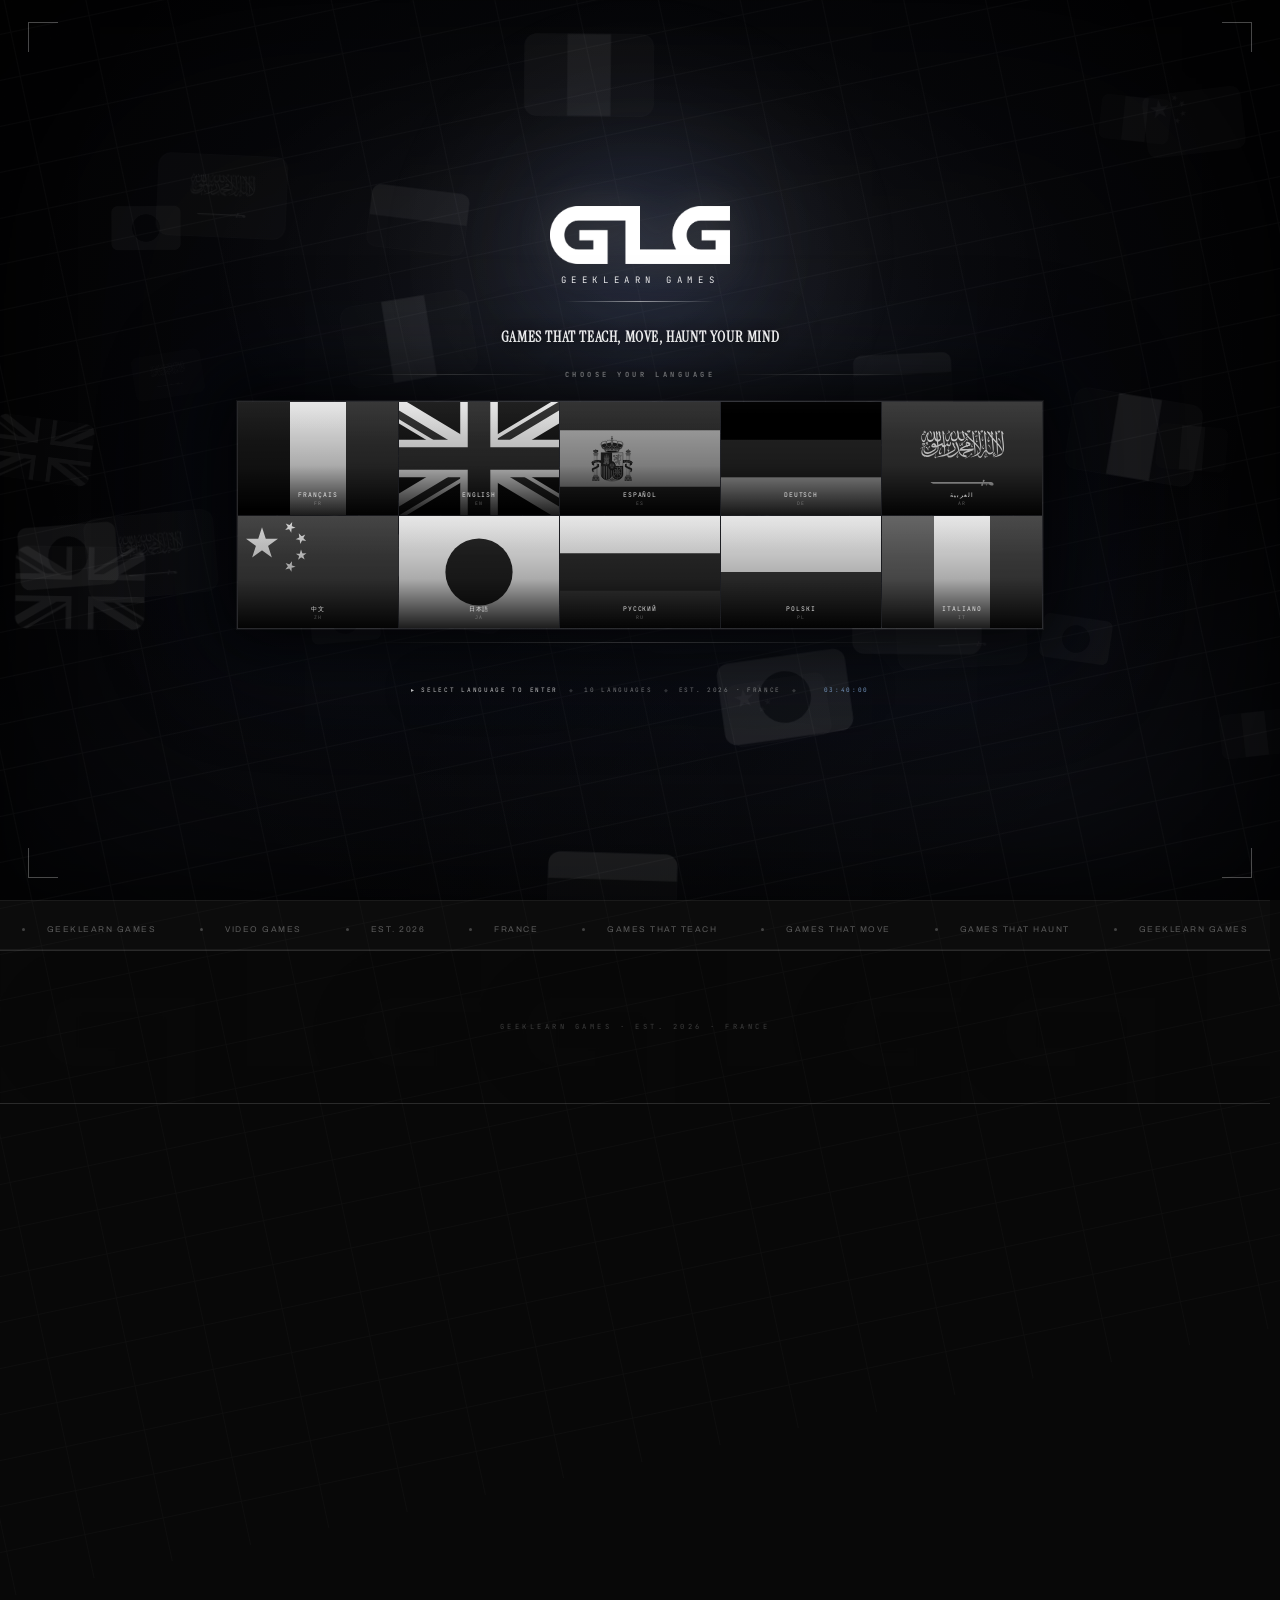
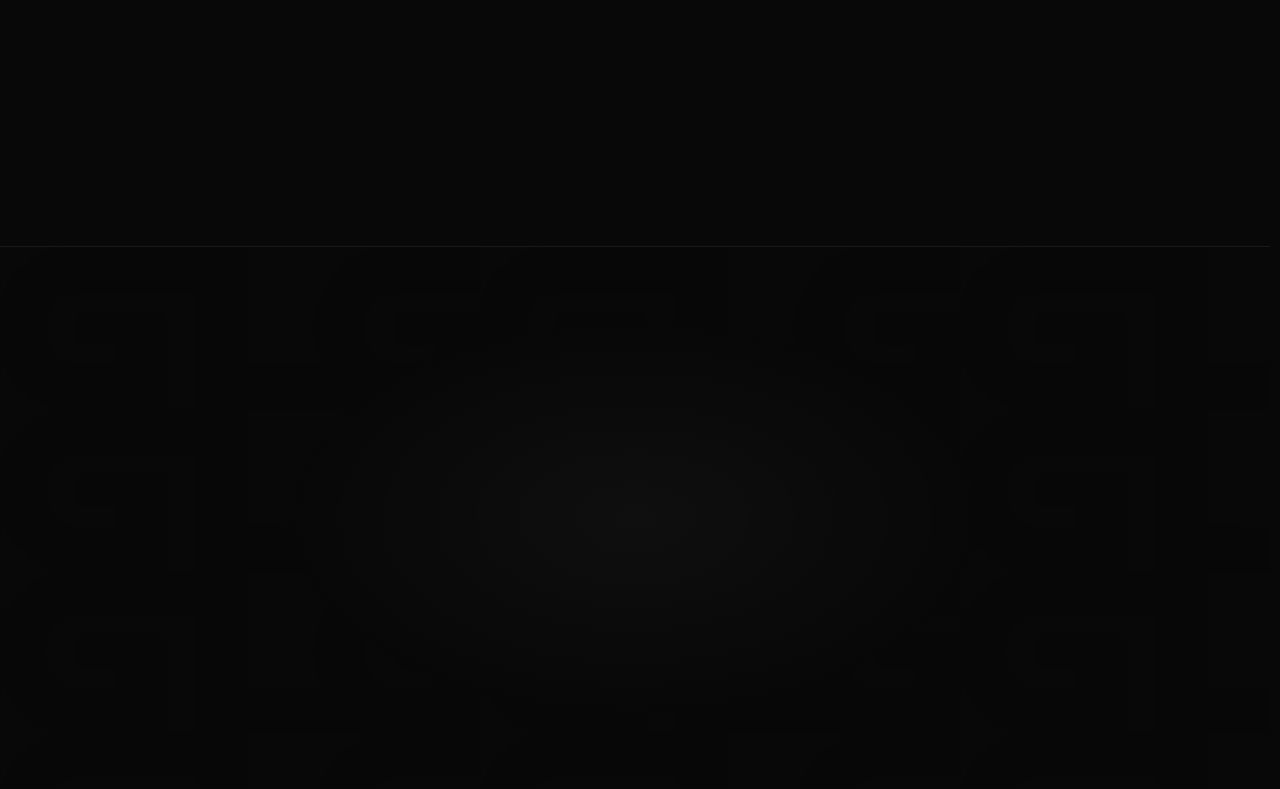
==== commit b2097817: "Site v126 : Direction A, l'ecrin neutre. Bascule typographique Archivo/Inter/JetBrains Mono (auto-he" ====
--- a/index.html
+++ b/index.html
@@ -115,16 +115,17 @@
   <!-- Polices AUTO-HÉBERGÉES (ex-Google Fonts) : zéro requête externe =
        confidentialité (RGPD), perf (pas de handshake tiers) et prêt pour le
        launcher standalone/offline. Fichiers woff2 dans assets/fonts/. -->
-  <link rel="preload" href="assets/fonts/syne-latin-c0b667.woff2?v=1" as="font" type="font/woff2" crossorigin>
-  <link rel="preload" href="assets/fonts/dm-mono-latin-9ad76c.woff2?v=1" as="font" type="font/woff2" crossorigin>
-  <link rel="stylesheet" href="css/fonts.css?v=1">
+  <link rel="preload" href="assets/fonts/archivo-latin-b92029.woff2?v=1" as="font" type="font/woff2" crossorigin>
+  <link rel="preload" href="assets/fonts/inter-latin-567244.woff2?v=1" as="font" type="font/woff2" crossorigin>
+  <link rel="preload" href="assets/fonts/jbm-latin-93eb99.woff2?v=1" as="font" type="font/woff2" crossorigin>
+  <link rel="stylesheet" href="css/fonts.css?v=2">
   <!-- Preload the brand logo: shown immediately in gate + loader + nav (avoids waterfall) -->
   <link rel="preload" as="image" href="assets/img/brand/glg-logo-white.png" fetchpriority="high">
-  <link rel="stylesheet" href="css/main.css?v=53">
+  <link rel="stylesheet" href="css/main.css?v=54">
   <!-- Premium visual layer & animations -->
-  <link rel="stylesheet" href="css/glg-premium.css?v=9">
+  <link rel="stylesheet" href="css/glg-premium.css?v=10">
   <!-- AAA overhaul 2026, section enhancements, tinted hovers, accounts UI (loads last) -->
-  <link rel="stylesheet" href="css/glg-aaa.css?v=74">
+  <link rel="stylesheet" href="css/glg-aaa.css?v=75">
   <!-- Protection: loaded synchronously so it fires before any user action -->
   <script src="js/protection.js?v=3"></script>
 </head>
@@ -263,6 +264,8 @@
     <button class="nav-burger" id="nav-burger" aria-label="Menu" aria-expanded="false" aria-controls="nav-mobile">
       <span></span><span></span><span></span>
     </button>
+    <!-- CTA launcher permanent (web ; retiré dans l'application) -->
+    <button class="nav-getl" id="nav-getl" onclick="_glgGetLauncher()">Get the launcher</button>
     <!-- Language flag: right utility cluster, just before the account chip -->
     <button id="nav-lang-btn" onclick="reopenLangGate()" aria-label="Change language" title="Change language">
       <img id="nav-lang-flag" src="" alt="" aria-hidden="true">
@@ -402,7 +405,7 @@
     <div class="glg-pattern-bg glg-pat-subtle"></div>
     <p class="section-eye reveal" id="works-eye">Complete Catalogue</p>
     <h1 class="section-h reveal"
-        style="font-size:clamp(4rem,12vw,10rem);line-height:.88;margin-top:12px"
+        style="font-size:clamp(2.6rem,7.2vw,5.8rem);line-height:.96;margin-top:12px"
         id="works-title">OUR WORKS</h1>
     <p style="font-size:.87rem;color:var(--greyt);max-width:440px;line-height:1.82;margin-top:16px"
        class="reveal" id="works-desc">
@@ -474,7 +477,7 @@
     <div class="glg-pattern-bg glg-pat-subtle"></div>
     <p class="section-eye reveal" id="about-eye">The Studio</p>
     <h1 class="section-h reveal"
-        style="font-size:clamp(4rem,12vw,10rem);line-height:.88;margin-top:12px"
+        style="font-size:clamp(2.6rem,7.2vw,5.8rem);line-height:.96;margin-top:12px"
         id="about-title">ABOUT<br>US</h1>
     <p style="font-size:.87rem;color:var(--greyt);max-width:440px;line-height:1.82;margin-top:16px"
        class="reveal" id="about-desc">
@@ -679,12 +682,12 @@
 
 <!-- ══════════ SCRIPTS ══════════ -->
 <!-- Site data + core app -->
-<script src="js/data.js?v=16"></script>
+<script src="js/data.js?v=17"></script>
 <!-- Language-gate flag field (canvas), defines window.GLG_GATE_FIELD before buildGate() runs -->
 <script src="js/gate-field.js?v=1" defer></script>
 <!-- Sons d'interface synthétisés (WebAudio, opt-in via Options → Personnalisation) -->
 <script src="js/glg-sfx.js?v=1" defer></script>
-<script src="js/app.js?v=124"></script>
+<script src="js/app.js?v=125"></script>
 <!-- Accounts (Supabase), self-hosted, no external CDN -->
 <script src="js/vendor/supabase.min.js?v=1" defer></script>
 <script src="js/config.js?v=2" defer></script>
--- a/css/fonts.css
+++ b/css/fonts.css
@@ -1,63 +1,81 @@
 /* ══════════════════════════════════════════════════════════════════
-   POLICES AUTO-HÉBERGÉES (ex-Google Fonts) — étape launcher/standalone.
-   Générées depuis l'API css2 (mêmes unicode-range) ; les fichiers vivent
-   dans assets/fonts/. Zéro requête externe = confidentialité + offline.
+   POLICES AUTO-HÉBERGÉES : Direction A (v126).
+   Archivo (display, variable largeur/graisse) · Inter (corps, variable,
+   + cyrillique) · JetBrains Mono (méta/UI, + cyrillique) · Instrument
+   Serif (voix d'accent : accroches). Zéro requête externe. Arabe/CJK :
+   piles système via les fallbacks des tokens (main.css).
    ══════════════════════════════════════════════════════════════════ */
 
-/* Bebas Neue 400 normal — latin-ext */
+/* Polices AUTO-HÉBERGÉES : Direction A (Archivo · Inter · JetBrains Mono).
+   Variables, sous-ensembles latin/latin-ext (+cyrillique corps/mono).
+   Arabe et CJK : piles système (voir --f-*-fallback dans main.css). */
 @font-face {
-  font-family: 'Bebas Neue';
+  font-family: 'Archivo';
   font-style: normal;
-  font-weight: 400;
+  font-weight: 100 900;
+  font-stretch: 62% 125%;
   font-display: swap;
-  src: url('../assets/fonts/bebas-neue-latin-ext-ea98c7.woff2?v=1') format('woff2');
+  src: url('../assets/fonts/archivo-latin-ext-c422bf.woff2?v=1') format('woff2');
   unicode-range: U+0100-02BA, U+02BD-02C5, U+02C7-02CC, U+02CE-02D7, U+02DD-02FF, U+0304, U+0308, U+0329, U+1D00-1DBF, U+1E00-1E9F, U+1EF2-1EFF, U+2020, U+20A0-20AB, U+20AD-20C0, U+2113, U+2C60-2C7F, U+A720-A7FF;
 }
-/* Bebas Neue 400 normal — latin */
 @font-face {
-  font-family: 'Bebas Neue';
+  font-family: 'Archivo';
   font-style: normal;
-  font-weight: 400;
+  font-weight: 100 900;
+  font-stretch: 62% 125%;
   font-display: swap;
-  src: url('../assets/fonts/bebas-neue-latin-36ccc7.woff2?v=1') format('woff2');
+  src: url('../assets/fonts/archivo-latin-b92029.woff2?v=1') format('woff2');
   unicode-range: U+0000-00FF, U+0131, U+0152-0153, U+02BB-02BC, U+02C6, U+02DA, U+02DC, U+0304, U+0308, U+0329, U+2000-206F, U+20AC, U+2122, U+2191, U+2193, U+2212, U+2215, U+FEFF, U+FFFD;
 }
-/* DM Mono 400 normal — latin-ext */
 @font-face {
-  font-family: 'DM Mono';
+  font-family: 'Inter';
   font-style: normal;
-  font-weight: 400;
+  font-weight: 100 900;
   font-display: swap;
-  src: url('../assets/fonts/dm-mono-latin-ext-a17586.woff2?v=1') format('woff2');
+  src: url('../assets/fonts/inter-cyrillic-4ee8fc.woff2?v=1') format('woff2');
+  unicode-range: U+0301, U+0400-045F, U+0490-0491, U+04B0-04B1, U+2116;
+}
+@font-face {
+  font-family: 'Inter';
+  font-style: normal;
+  font-weight: 100 900;
+  font-display: swap;
+  src: url('../assets/fonts/inter-latin-ext-395290.woff2?v=1') format('woff2');
   unicode-range: U+0100-02BA, U+02BD-02C5, U+02C7-02CC, U+02CE-02D7, U+02DD-02FF, U+0304, U+0308, U+0329, U+1D00-1DBF, U+1E00-1E9F, U+1EF2-1EFF, U+2020, U+20A0-20AB, U+20AD-20C0, U+2113, U+2C60-2C7F, U+A720-A7FF;
 }
-/* DM Mono 400 normal — latin */
 @font-face {
-  font-family: 'DM Mono';
+  font-family: 'Inter';
   font-style: normal;
-  font-weight: 400;
+  font-weight: 100 900;
   font-display: swap;
-  src: url('../assets/fonts/dm-mono-latin-9ad76c.woff2?v=1') format('woff2');
+  src: url('../assets/fonts/inter-latin-567244.woff2?v=1') format('woff2');
   unicode-range: U+0000-00FF, U+0131, U+0152-0153, U+02BB-02BC, U+02C6, U+02DA, U+02DC, U+0304, U+0308, U+0329, U+2000-206F, U+20AC, U+2122, U+2191, U+2193, U+2212, U+2215, U+FEFF, U+FFFD;
 }
-/* DM Mono 500 normal — latin-ext */
 @font-face {
-  font-family: 'DM Mono';
+  font-family: 'JetBrains Mono';
   font-style: normal;
-  font-weight: 500;
+  font-weight: 100 800;
   font-display: swap;
-  src: url('../assets/fonts/dm-mono-latin-ext-6a5987.woff2?v=1') format('woff2');
+  src: url('../assets/fonts/jbm-cyrillic-362b1b.woff2?v=1') format('woff2');
+  unicode-range: U+0301, U+0400-045F, U+0490-0491, U+04B0-04B1, U+2116;
+}
+@font-face {
+  font-family: 'JetBrains Mono';
+  font-style: normal;
+  font-weight: 100 800;
+  font-display: swap;
+  src: url('../assets/fonts/jbm-latin-ext-a9d2fd.woff2?v=1') format('woff2');
   unicode-range: U+0100-02BA, U+02BD-02C5, U+02C7-02CC, U+02CE-02D7, U+02DD-02FF, U+0304, U+0308, U+0329, U+1D00-1DBF, U+1E00-1E9F, U+1EF2-1EFF, U+2020, U+20A0-20AB, U+20AD-20C0, U+2113, U+2C60-2C7F, U+A720-A7FF;
 }
-/* DM Mono 500 normal — latin */
 @font-face {
-  font-family: 'DM Mono';
+  font-family: 'JetBrains Mono';
   font-style: normal;
-  font-weight: 500;
+  font-weight: 100 800;
   font-display: swap;
-  src: url('../assets/fonts/dm-mono-latin-36c1af.woff2?v=1') format('woff2');
+  src: url('../assets/fonts/jbm-latin-93eb99.woff2?v=1') format('woff2');
   unicode-range: U+0000-00FF, U+0131, U+0152-0153, U+02BB-02BC, U+02C6, U+02DA, U+02DC, U+0304, U+0308, U+0329, U+2000-206F, U+20AC, U+2122, U+2191, U+2193, U+2212, U+2215, U+FEFF, U+FFFD;
 }
+
 /* Instrument Serif 400 italic — latin-ext */
 @font-face {
   font-family: 'Instrument Serif';
@@ -94,111 +112,3 @@
   src: url('../assets/fonts/instrument-serif-latin-d65c26.woff2?v=1') format('woff2');
   unicode-range: U+0000-00FF, U+0131, U+0152-0153, U+02BB-02BC, U+02C6, U+02DA, U+02DC, U+0304, U+0308, U+0329, U+2000-206F, U+20AC, U+2122, U+2191, U+2193, U+2212, U+2215, U+FEFF, U+FFFD;
 }
-/* Syne 400 normal — greek */
-@font-face {
-  font-family: 'Syne';
-  font-style: normal;
-  font-weight: 400;
-  font-display: swap;
-  src: url('../assets/fonts/syne-greek-015af7.woff2?v=1') format('woff2');
-  unicode-range: U+0370-0377, U+037A-037F, U+0384-038A, U+038C, U+038E-03A1, U+03A3-03FF;
-}
-/* Syne 400 normal — latin-ext */
-@font-face {
-  font-family: 'Syne';
-  font-style: normal;
-  font-weight: 400;
-  font-display: swap;
-  src: url('../assets/fonts/syne-latin-ext-4f40e3.woff2?v=1') format('woff2');
-  unicode-range: U+0100-02BA, U+02BD-02C5, U+02C7-02CC, U+02CE-02D7, U+02DD-02FF, U+0304, U+0308, U+0329, U+1D00-1DBF, U+1E00-1E9F, U+1EF2-1EFF, U+2020, U+20A0-20AB, U+20AD-20C0, U+2113, U+2C60-2C7F, U+A720-A7FF;
-}
-/* Syne 400 normal — latin */
-@font-face {
-  font-family: 'Syne';
-  font-style: normal;
-  font-weight: 400;
-  font-display: swap;
-  src: url('../assets/fonts/syne-latin-c0b667.woff2?v=1') format('woff2');
-  unicode-range: U+0000-00FF, U+0131, U+0152-0153, U+02BB-02BC, U+02C6, U+02DA, U+02DC, U+0304, U+0308, U+0329, U+2000-206F, U+20AC, U+2122, U+2191, U+2193, U+2212, U+2215, U+FEFF, U+FFFD;
-}
-/* Syne 500 normal — greek */
-@font-face {
-  font-family: 'Syne';
-  font-style: normal;
-  font-weight: 500;
-  font-display: swap;
-  src: url('../assets/fonts/syne-greek-015af7.woff2?v=1') format('woff2');
-  unicode-range: U+0370-0377, U+037A-037F, U+0384-038A, U+038C, U+038E-03A1, U+03A3-03FF;
-}
-/* Syne 500 normal — latin-ext */
-@font-face {
-  font-family: 'Syne';
-  font-style: normal;
-  font-weight: 500;
-  font-display: swap;
-  src: url('../assets/fonts/syne-latin-ext-4f40e3.woff2?v=1') format('woff2');
-  unicode-range: U+0100-02BA, U+02BD-02C5, U+02C7-02CC, U+02CE-02D7, U+02DD-02FF, U+0304, U+0308, U+0329, U+1D00-1DBF, U+1E00-1E9F, U+1EF2-1EFF, U+2020, U+20A0-20AB, U+20AD-20C0, U+2113, U+2C60-2C7F, U+A720-A7FF;
-}
-/* Syne 500 normal — latin */
-@font-face {
-  font-family: 'Syne';
-  font-style: normal;
-  font-weight: 500;
-  font-display: swap;
-  src: url('../assets/fonts/syne-latin-c0b667.woff2?v=1') format('woff2');
-  unicode-range: U+0000-00FF, U+0131, U+0152-0153, U+02BB-02BC, U+02C6, U+02DA, U+02DC, U+0304, U+0308, U+0329, U+2000-206F, U+20AC, U+2122, U+2191, U+2193, U+2212, U+2215, U+FEFF, U+FFFD;
-}
-/* Syne 600 normal — greek */
-@font-face {
-  font-family: 'Syne';
-  font-style: normal;
-  font-weight: 600;
-  font-display: swap;
-  src: url('../assets/fonts/syne-greek-015af7.woff2?v=1') format('woff2');
-  unicode-range: U+0370-0377, U+037A-037F, U+0384-038A, U+038C, U+038E-03A1, U+03A3-03FF;
-}
-/* Syne 600 normal — latin-ext */
-@font-face {
-  font-family: 'Syne';
-  font-style: normal;
-  font-weight: 600;
-  font-display: swap;
-  src: url('../assets/fonts/syne-latin-ext-4f40e3.woff2?v=1') format('woff2');
-  unicode-range: U+0100-02BA, U+02BD-02C5, U+02C7-02CC, U+02CE-02D7, U+02DD-02FF, U+0304, U+0308, U+0329, U+1D00-1DBF, U+1E00-1E9F, U+1EF2-1EFF, U+2020, U+20A0-20AB, U+20AD-20C0, U+2113, U+2C60-2C7F, U+A720-A7FF;
-}
-/* Syne 600 normal — latin */
-@font-face {
-  font-family: 'Syne';
-  font-style: normal;
-  font-weight: 600;
-  font-display: swap;
-  src: url('../assets/fonts/syne-latin-c0b667.woff2?v=1') format('woff2');
-  unicode-range: U+0000-00FF, U+0131, U+0152-0153, U+02BB-02BC, U+02C6, U+02DA, U+02DC, U+0304, U+0308, U+0329, U+2000-206F, U+20AC, U+2122, U+2191, U+2193, U+2212, U+2215, U+FEFF, U+FFFD;
-}
-/* Syne 700 normal — greek */
-@font-face {
-  font-family: 'Syne';
-  font-style: normal;
-  font-weight: 700;
-  font-display: swap;
-  src: url('../assets/fonts/syne-greek-015af7.woff2?v=1') format('woff2');
-  unicode-range: U+0370-0377, U+037A-037F, U+0384-038A, U+038C, U+038E-03A1, U+03A3-03FF;
-}
-/* Syne 700 normal — latin-ext */
-@font-face {
-  font-family: 'Syne';
-  font-style: normal;
-  font-weight: 700;
-  font-display: swap;
-  src: url('../assets/fonts/syne-latin-ext-4f40e3.woff2?v=1') format('woff2');
-  unicode-range: U+0100-02BA, U+02BD-02C5, U+02C7-02CC, U+02CE-02D7, U+02DD-02FF, U+0304, U+0308, U+0329, U+1D00-1DBF, U+1E00-1E9F, U+1EF2-1EFF, U+2020, U+20A0-20AB, U+20AD-20C0, U+2113, U+2C60-2C7F, U+A720-A7FF;
-}
-/* Syne 700 normal — latin */
-@font-face {
-  font-family: 'Syne';
-  font-style: normal;
-  font-weight: 700;
-  font-display: swap;
-  src: url('../assets/fonts/syne-latin-c0b667.woff2?v=1') format('woff2');
-  unicode-range: U+0000-00FF, U+0131, U+0152-0153, U+02BB-02BC, U+02C6, U+02DA, U+02DC, U+0304, U+0308, U+0329, U+2000-206F, U+20AC, U+2122, U+2191, U+2193, U+2212, U+2215, U+FEFF, U+FFFD;
-}
--- a/css/main.css
+++ b/css/main.css
@@ -17,10 +17,10 @@
   --white:#fff; --w80:rgba(255,255,255,.8); --w50:rgba(255,255,255,.5);
   --w30:rgba(255,255,255,.3); --w12:rgba(255,255,255,.12); --w06:rgba(255,255,255,.06);
   --grey:#555; --greyl:#888; --greyt:#999;
-  --f-disp:'Bebas Neue','Impact',sans-serif;
+  --f-disp:'Archivo','Helvetica Neue',Arial,sans-serif;
   --f-serif:'Instrument Serif',Georgia,serif;
-  --f-body:'Syne',sans-serif;
-  --f-mono:'DM Mono','Courier New',monospace;
+  --f-body:'Inter','Segoe UI',sans-serif;
+  --f-mono:'JetBrains Mono','Courier New',monospace;
   --nav-h:80px;
   --ease:cubic-bezier(.16,1,.3,1);
   --ease2:cubic-bezier(.76,0,.24,1);
--- a/css/glg-aaa.css
+++ b/css/glg-aaa.css
@@ -4694,7 +4694,7 @@
   background:linear-gradient(115deg, transparent 42%, rgba(255,255,255,.09) 50%, transparent 58%);
   transform:translateX(-120%); transition:transform 1.1s ease; }
 .wspot-media:hover .wspot-sheen{ transform:translateX(120%); }
-.wspot-eye{ font-family:'DM Mono',monospace; font-size:.66rem; letter-spacing:.32em;
+.wspot-eye{ font-family:var(--f-mono); font-size:.66rem; letter-spacing:.32em;
   text-transform:uppercase; color:var(--greyt); margin-bottom:18px; }
 .wspot-title{ font-size:clamp(3rem,7.5vw,6.2rem); line-height:.92; letter-spacing:.01em; margin:0 0 16px; }
 .wspot-tag{ font-size:clamp(.95rem,1.5vw,1.15rem); color:rgba(255,255,255,.72); line-height:1.6; margin-bottom:30px; }
@@ -4702,7 +4702,7 @@
 .wspot-wish{ position:static; width:47px; height:47px; border-radius:50%;
   border:1px solid rgba(255,255,255,.16); background:rgba(255,255,255,.04);
   display:inline-flex; align-items:center; justify-content:center; }
-.wspot-plat{ font-family:'DM Mono',monospace; font-size:.68rem; letter-spacing:.14em;
+.wspot-plat{ font-family:var(--f-mono); font-size:.68rem; letter-spacing:.14em;
   color:var(--greyt); margin-top:20px; text-transform:uppercase; }
 
 /* ── Les scellés ── */
@@ -4721,9 +4721,9 @@
   background:linear-gradient(to top, rgba(0,0,0,.82) 0%, rgba(0,0,0,.1) 42%, transparent 100%); }
 .sec-body{ position:absolute; left:0; right:0; bottom:0; padding:18px 18px 16px;
   display:flex; flex-direction:column; gap:5px; }
-.sec-body b{ font-family:'DM Mono',monospace; font-weight:500; font-size:.72rem;
+.sec-body b{ font-family:var(--f-mono); font-weight:500; font-size:.72rem;
   letter-spacing:.3em; color:rgba(255,255,255,.88); text-transform:uppercase; }
-.sec-body i{ font-style:normal; font-family:'DM Mono',monospace; font-size:.6rem;
+.sec-body i{ font-style:normal; font-family:var(--f-mono); font-size:.6rem;
   letter-spacing:.16em; color:var(--greyt); text-transform:uppercase; }
 .sec-seal{ position:absolute; top:14px; right:14px; width:26px; height:26px;
   display:flex; align-items:center; justify-content:center; border-radius:50%;
@@ -4735,17 +4735,17 @@
 /* ── Odyssée : déclinaison des scellés ── */
 .od3-card--secret{ cursor:default; }
 .od3-card--secret .od3-frame img{ filter:saturate(0); opacity:.88; }
-.od3-card--secret .od3-cap b{ font-family:'DM Mono',monospace; font-weight:500;
+.od3-card--secret .od3-cap b{ font-family:var(--f-mono); font-weight:500;
   letter-spacing:.26em; font-size:.72em; }
 
 /* ── Fiche teaser : prix à l'annonce, plateforme simple, souhait en héros ── */
 .glg-price--tba .glg-price-now{ color:rgba(255,255,255,.66); font-weight:500; }
-.dp-buybox-price--tba{ font-family:'DM Mono',monospace; font-size:.78rem;
+.dp-buybox-price--tba{ font-family:var(--f-mono); font-size:.78rem;
   letter-spacing:.08em; color:rgba(255,255,255,.62); padding:10px 0 2px; text-transform:uppercase; }
-.dp-sticky-tba{ font-family:'DM Mono',monospace; letter-spacing:.1em; color:rgba(255,255,255,.66); }
+.dp-sticky-tba{ font-family:var(--f-mono); letter-spacing:.1em; color:rgba(255,255,255,.66); }
 .dp-plat-simple{ display:inline-flex; align-items:center; padding:8px 14px;
   border:1px solid rgba(255,255,255,.14); border-radius:8px;
-  font-family:'DM Mono',monospace; font-size:.72rem; letter-spacing:.18em;
+  font-family:var(--f-mono); font-size:.72rem; letter-spacing:.18em;
   color:rgba(255,255,255,.8); text-transform:uppercase; }
 .dp-hero-wish svg{ width:15px; height:15px; }
 .dp-hero-wish.on svg{ fill:#ff5d73; stroke:#ff5d73; }
@@ -4755,11 +4755,11 @@
   flex-wrap:wrap; gap:4px 10px; padding:20px clamp(16px,5vw,72px) 0;
   border-top:1px solid var(--border); margin-top:34px; }
 .footer-legal-row button{ background:none; border:0; cursor:pointer;
-  font-family:'DM Mono',monospace; font-size:.64rem; letter-spacing:.12em;
+  font-family:var(--f-mono); font-size:.64rem; letter-spacing:.12em;
   color:var(--greyt); text-transform:uppercase; padding:4px 2px; transition:color .3s ease; }
 .footer-legal-row button:hover{ color:#fff; }
 .flr-dot{ color:rgba(255,255,255,.2); font-size:.64rem; }
-.flr-mail{ font-family:'DM Mono',monospace; font-size:.64rem; letter-spacing:.06em;
+.flr-mail{ font-family:var(--f-mono); font-size:.64rem; letter-spacing:.06em;
   color:var(--greyt); text-decoration:none; margin-left:14px; transition:color .3s ease; }
 .flr-mail:hover{ color:#fff; }
 
@@ -4785,10 +4785,10 @@
 ═══════════════════════════════════════════════════════════ */
 .pl-hero{ padding:clamp(120px,16vh,180px) clamp(16px,5vw,72px) clamp(28px,4vw,48px); }
 .pl-title{ font-size:clamp(2.4rem,6.5vw,4.6rem); line-height:.95; margin:14px 0 12px; }
-.pl-updated{ font-family:'DM Mono',monospace; font-size:.66rem; letter-spacing:.18em;
+.pl-updated{ font-family:var(--f-mono); font-size:.66rem; letter-spacing:.18em;
   text-transform:uppercase; color:var(--greyt); }
 .pl-body{ max-width:780px; margin:0 auto; padding:clamp(28px,4vw,52px) clamp(16px,5vw,32px) 24px; }
-.pl-body h3{ font-family:'DM Mono',monospace; font-weight:500; font-size:.7rem;
+.pl-body h3{ font-family:var(--f-mono); font-weight:500; font-size:.7rem;
   letter-spacing:.28em; text-transform:uppercase; color:rgba(255,255,255,.85);
   margin:34px 0 10px; }
 .pl-body h3:first-child{ margin-top:0; }
@@ -4797,7 +4797,7 @@
   text-underline-offset:3px; text-decoration-color:rgba(255,255,255,.3); transition:color .3s ease; }
 .pl-body a:hover{ color:#fff; }
 .pl-prevail{ max-width:780px; margin:0 auto; padding:0 clamp(16px,5vw,32px) 40px;
-  font-family:'DM Mono',monospace; font-size:.62rem; letter-spacing:.14em;
+  font-family:var(--f-mono); font-size:.62rem; letter-spacing:.14em;
   text-transform:uppercase; color:rgba(255,255,255,.38); }
 [dir="rtl"] .pl-updated, [dir="rtl"] .pl-body h3, [dir="rtl"] .pl-prevail{ letter-spacing:0; }
 
@@ -4817,7 +4817,7 @@
   border-top:1px solid var(--border); }
 .ast-fact{ display:flex; flex-direction:column; gap:7px; }
 .ast-fact b{ font-size:.92rem; color:rgba(255,255,255,.92); font-weight:600; letter-spacing:.02em; }
-.ast-fact span{ font-family:'DM Mono',monospace; font-size:.6rem; letter-spacing:.22em;
+.ast-fact span{ font-family:var(--f-mono); font-size:.6rem; letter-spacing:.22em;
   text-transform:uppercase; color:var(--greyt); }
 @media (max-width:900px){
   .ast-cols{ grid-template-columns:1fr; max-width:640px; }
@@ -4835,9 +4835,91 @@
 }
 .hl-title{ font-size:clamp(4.2rem,13vw,10.5rem); letter-spacing:.05em; line-height:.95; }
 .hl-tagline{ font-size:clamp(1.02rem,2vw,1.42rem); color:rgba(255,255,255,.86); margin:10px 0 12px; }
-.hl-meta{ font-family:'DM Mono',monospace; font-size:.66rem; letter-spacing:.3em;
+.hl-meta{ font-family:var(--f-mono); font-size:.66rem; letter-spacing:.3em;
   text-transform:uppercase; color:var(--greyt); margin-bottom:28px; }
 .hl-wish{ position:static; width:47px; height:47px; }
 .studio-slogan{ font-size:clamp(1.35rem,2.9vw,2.3rem); line-height:1.18; letter-spacing:.02em; margin:0 0 22px; }
 [dir="rtl"] .hl-meta{ letter-spacing:0; }
 @media (max-width:760px){ .hl-meta{ letter-spacing:.18em; font-size:.6rem; } }
+
+/* ═══════════════════════════════════════════════════════════
+   §92 · DIRECTION A : l'écrin neutre (v126)
+   Le site s'efface avec autorité ; LUMBRA garde sa voix.
+   Doctrine motion : les cadres ne bougent jamais ; couleur,
+   bordure et opacité en 250 à 300 ms ; une seule courbe
+   d'entrée (expo-out .7 s). Boutons fantômes carrés.
+═══════════════════════════════════════════════════════════ */
+/* Titres display : Archivo étirée, graisse haute, interlettrage serré */
+.hl-title, .section-h, .works-cat-title, .about-section-title,
+.dp-hero-title, .wspot-title, .pl-title, .sv-heading, .contact-hero-h,
+.od3-brand span, .studio-slogan{
+  font-family:var(--f-disp);
+  font-weight:850; font-stretch:112%; letter-spacing:-.012em;
+}
+.hl-title{ font-size:clamp(3.6rem,9.5vw,7.6rem); letter-spacing:-.008em; }
+.section-h{ font-size:clamp(2.1rem,5.2vw,4rem); line-height:1.02; }
+.works-cat-title, .about-section-title{ font-size:clamp(1.7rem,4vw,2.9rem); line-height:1.04; }
+.wspot-title{ font-size:clamp(2.6rem,5.8vw,4.8rem); }
+.pl-title{ font-size:clamp(2rem,5vw,3.6rem); }
+.dp-hero-title{ letter-spacing:-.006em; }
+/* Accroches : la voix serif d'accent */
+.hl-tagline, .wspot-tag{ font-family:var(--f-serif); font-size:clamp(1.12rem,2.1vw,1.55rem); }
+/* Eyebrows unifiés */
+.section-eye, .about-section-eye, .works-cat-label, .wspot-eye, .od3-kicker,
+.dp-sec-label, .sv-eyebrow{
+  font-family:var(--f-mono); letter-spacing:.24em; text-transform:uppercase;
+}
+/* Boutons fantômes carrés ; le plein n'apparaît qu'au survol */
+.btn{ border-radius:0; }
+.btn-primary{
+  background:transparent; border:1px solid #fff; color:#fff;
+  transition:background .25s ease-in-out, color .25s ease-in-out, border-color .25s ease-in-out;
+}
+.btn-primary:hover{ background:#fff; color:#000; }
+.btn-outline, .btn-ghost{ border-radius:0; border:1px solid rgba(255,255,255,.35); transition:border-color .25s ease-in-out, background .25s ease-in-out; }
+.btn-outline:hover, .btn-ghost:hover{ border-color:#fff; background:rgba(255,255,255,.06); }
+.wspot-wish, .c-wish{ border-radius:0; }
+/* Doctrine motion : plus de cadres qui se soulèvent */
+.wspot-media:hover, .sec-card:hover{ transform:none; }
+.reveal{ transition-duration:.7s; transition-timing-function:cubic-bezier(.19,1,.22,1); }
+/* Nav : transparente posée sur le héros, s'assombrit après le premier écran */
+#nav{ background:transparent; border-bottom:1px solid transparent;
+  transition:background .3s ease-in-out, border-color .3s ease-in-out; }
+#nav.nav-scrolled{ background:rgba(0,0,0,.86); border-bottom-color:rgba(255,255,255,.08);
+  backdrop-filter:blur(10px); }
+/* CTA launcher permanent (web uniquement) */
+.nav-getl{
+  font-family:var(--f-mono); font-size:.6rem; letter-spacing:.16em; text-transform:uppercase;
+  color:#fff; border:1px solid rgba(255,255,255,.4); padding:9px 14px; background:transparent;
+  transition:border-color .25s ease-in-out, background .25s ease-in-out; white-space:nowrap;
+}
+.nav-getl:hover{ border-color:#fff; background:rgba(255,255,255,.07); }
+@media (max-width:1120px){ .nav-getl{ display:none; } }
+/* Sous-nav ancrée de la fiche (façon pages produit PlayStation) */
+.dp-subnav{
+  position:sticky; top:0; z-index:40; display:flex; align-items:center; gap:4px;
+  padding:0 clamp(16px,5vw,72px); height:52px; background:rgba(0,0,0,.82);
+  backdrop-filter:blur(10px); border-bottom:1px solid rgba(255,255,255,.08);
+}
+.dp-subnav button{
+  font-family:var(--f-mono); font-size:.62rem; letter-spacing:.14em; text-transform:uppercase;
+  color:var(--greyt); padding:10px 12px; background:none; border:0; cursor:pointer;
+  transition:color .25s ease-in-out;
+}
+.dp-subnav button:hover{ color:#fff; }
+.dp-subnav .dp-sn-wish{ margin-left:auto; color:#fff; border:1px solid rgba(255,255,255,.3); }
+.dp-subnav .dp-sn-wish.on{ border-color:#ff5d73; color:#ff5d73; }
+/* Caractéristiques de la fiche en 3 colonnes */
+.dp-features-list{ display:grid; grid-template-columns:repeat(3,minmax(0,1fr)); gap:18px 26px; }
+.dp-feat-item{ flex-direction:column; align-items:flex-start; gap:8px; }
+@media (max-width:860px){ .dp-features-list{ grid-template-columns:1fr; } }
+/* Footer signature */
+.footer-sig{
+  font-family:var(--f-mono); font-size:.62rem; letter-spacing:.24em; text-transform:uppercase;
+  color:rgba(255,255,255,.45);
+}
+[dir="rtl"] .nav-getl, [dir="rtl"] .dp-subnav button, [dir="rtl"] .footer-sig, [dir="rtl"] .btn{ letter-spacing:0; }
+/* Ajustements post-audit : CTA de fin de page et respiration des boutons */
+.glg-cta-band .section-h{ font-size:clamp(1.7rem,4.2vw,2.7rem); }
+.btn{ white-space:nowrap; letter-spacing:.12em; }
+.glg-reduce-motion .reveal{ transition:none; }
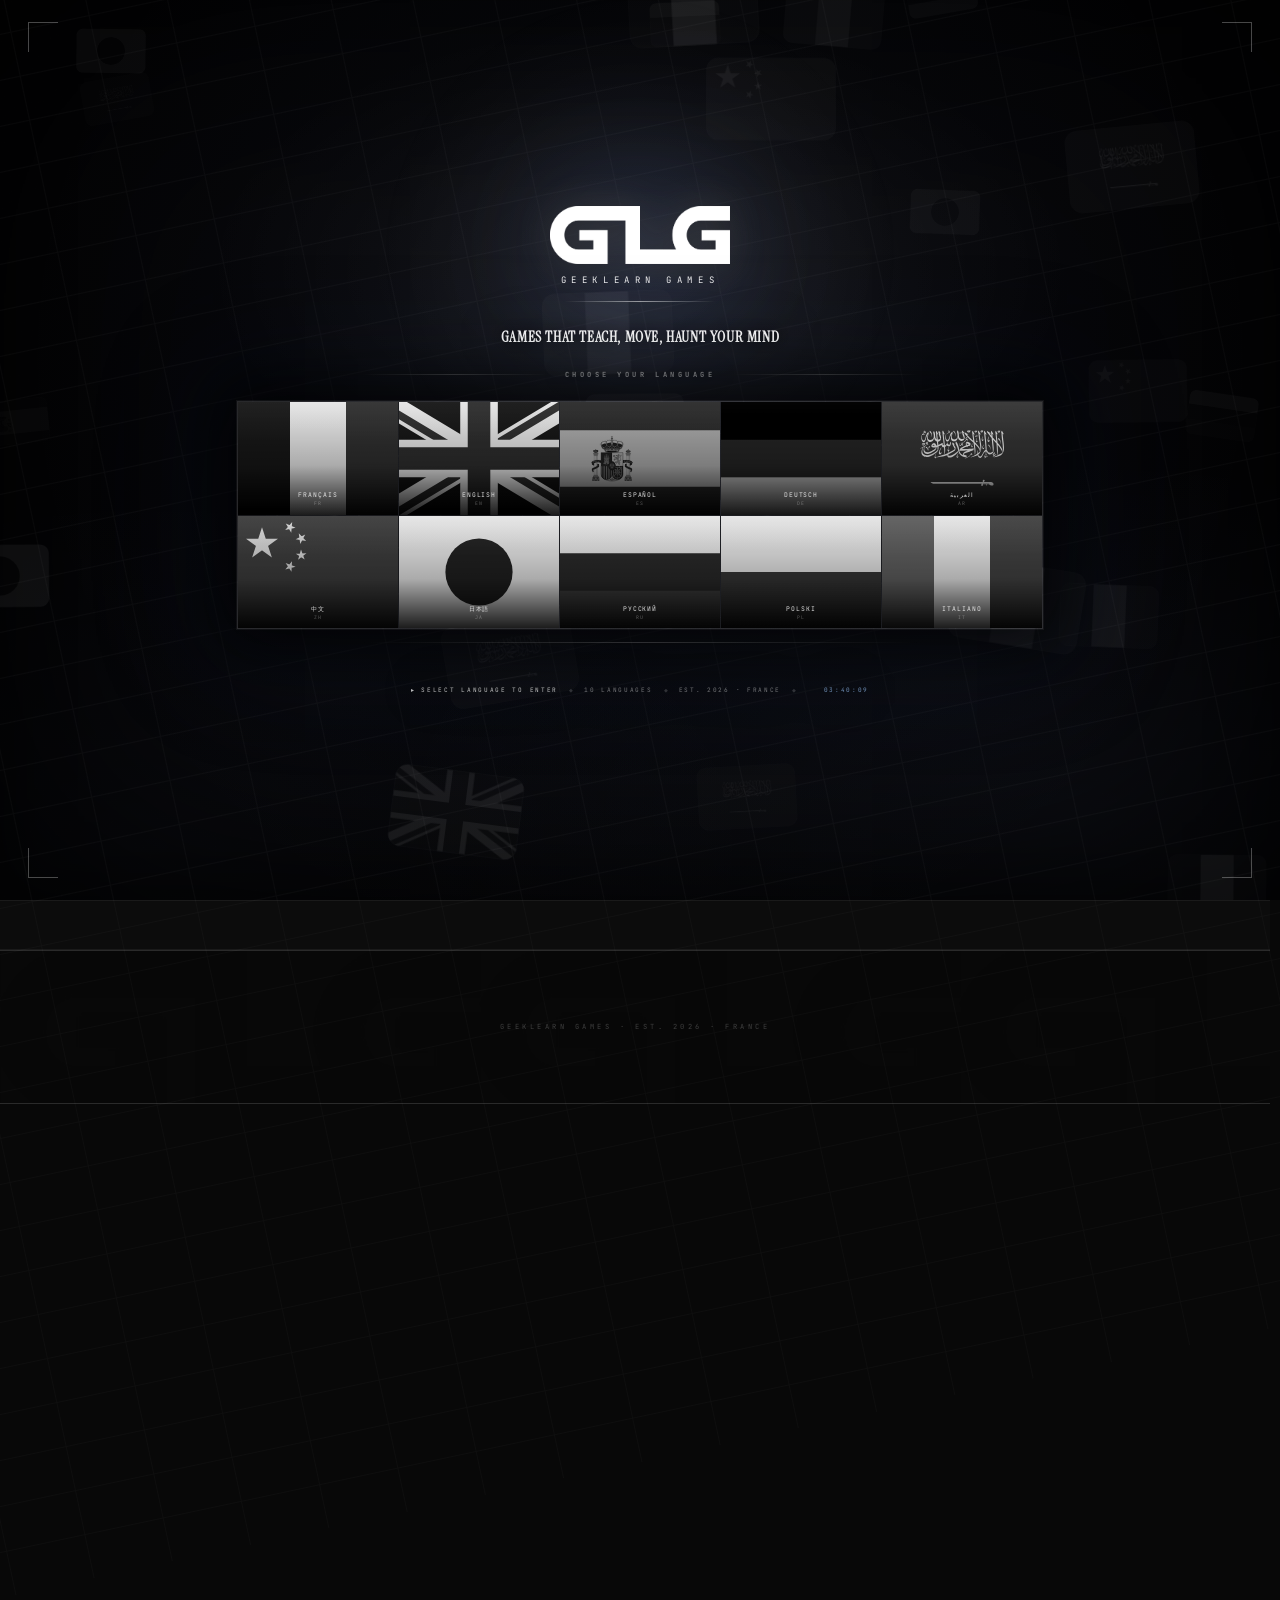
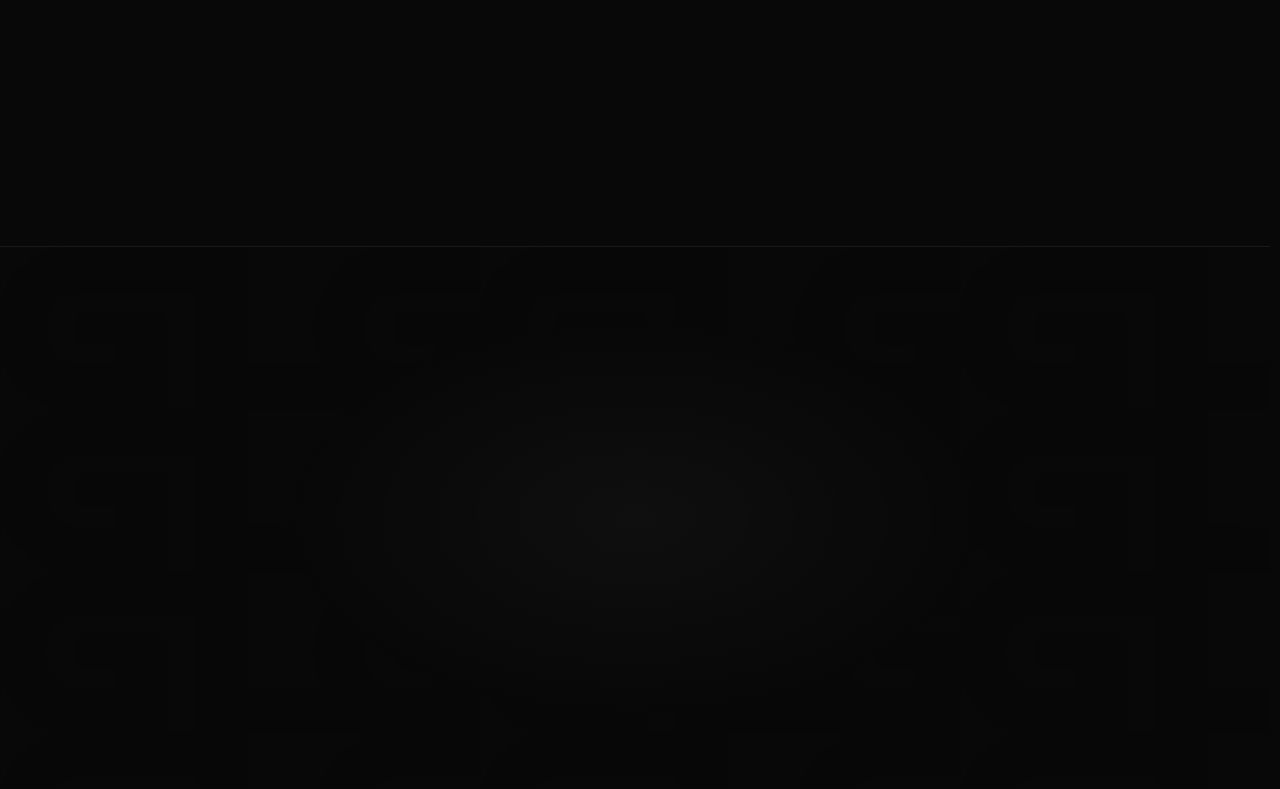
==== commit 65e8e9a4: "Site v127 : interactions reparees et lanterne LUMBRA. Bouton retour de fiche (calc invalide), ancres" ====
--- a/index.html
+++ b/index.html
@@ -121,11 +121,11 @@
   <link rel="stylesheet" href="css/fonts.css?v=2">
   <!-- Preload the brand logo: shown immediately in gate + loader + nav (avoids waterfall) -->
   <link rel="preload" as="image" href="assets/img/brand/glg-logo-white.png" fetchpriority="high">
-  <link rel="stylesheet" href="css/main.css?v=54">
+  <link rel="stylesheet" href="css/main.css?v=55">
   <!-- Premium visual layer & animations -->
   <link rel="stylesheet" href="css/glg-premium.css?v=10">
   <!-- AAA overhaul 2026, section enhancements, tinted hovers, accounts UI (loads last) -->
-  <link rel="stylesheet" href="css/glg-aaa.css?v=75">
+  <link rel="stylesheet" href="css/glg-aaa.css?v=76">
   <!-- Protection: loaded synchronously so it fires before any user action -->
   <script src="js/protection.js?v=3"></script>
 </head>
@@ -687,7 +687,7 @@
 <script src="js/gate-field.js?v=1" defer></script>
 <!-- Sons d'interface synthétisés (WebAudio, opt-in via Options → Personnalisation) -->
 <script src="js/glg-sfx.js?v=1" defer></script>
-<script src="js/app.js?v=125"></script>
+<script src="js/app.js?v=126"></script>
 <!-- Accounts (Supabase), self-hosted, no external CDN -->
 <script src="js/vendor/supabase.min.js?v=1" defer></script>
 <script src="js/config.js?v=2" defer></script>
--- a/css/main.css
+++ b/css/main.css
@@ -777,7 +777,7 @@
 .dp-hero-vignette{position:absolute;inset:0;background:linear-gradient(to top,var(--bg) 0%,rgba(8,8,8,.75) 30%,rgba(8,8,8,.08) 70%,transparent 100%)}
 .dp-hero-tint{position:absolute;inset:0;opacity:.055;mix-blend-mode:screen}
 .dp-hero::after{content:'';position:absolute;inset:0;opacity:.04;pointer-events:none;z-index:1;background-image:url("data:image/svg+xml,%3Csvg xmlns='http://www.w3.org/2000/svg' width='200' height='200'%3E%3Cfilter id='n'%3E%3CfeTurbulence type='fractalNoise' baseFrequency='.85' numOctaves='4' stitchTiles='stitch'/%3E%3C/filter%3E%3Crect width='200' height='200' filter='url(%23n)' opacity='.07'/%3E%3C/svg%3E")}
-.dp-back{position:absolute;top:calc(var(--nav-h)+22px);left:clamp(16px,5vw,72px);display:inline-flex;align-items:center;gap:7px;font-family:var(--f-mono);font-size:.54rem;letter-spacing:.3em;text-transform:uppercase;color:var(--w30);background:none;border:none;cursor:pointer;z-index:10;transition:color .2s}
+.dp-back{position:absolute;top:calc(var(--nav-h) + 22px);left:clamp(16px,5vw,72px);display:inline-flex;align-items:center;gap:7px;font-family:var(--f-mono);font-size:.54rem;letter-spacing:.3em;text-transform:uppercase;color:var(--w30);background:none;border:none;cursor:pointer;z-index:10;transition:color .2s}
 .dp-back:hover{color:var(--w80)}
 .dp-back svg{flex-shrink:0;transition:transform .22s var(--ease)}
 .dp-back:hover svg{transform:translateX(-4px)}
@@ -1939,10 +1939,7 @@
   background:linear-gradient(180deg,#0a0a0a 0%,var(--bg) 100%) !important;
   padding-top:clamp(80px,12vh,140px) !important;
 }
-.works-hero .section-h{
-  background:linear-gradient(180deg,#fff 60%,rgba(255,255,255,.6) 100%);
-  -webkit-background-clip:text;-webkit-text-fill-color:transparent;background-clip:text;
-}
+.works-hero .section-h{ color:#fff; }
 .works-cat-section{background:var(--bg)}
 .works-cat-label{color:rgba(var(--accent-rgb),.7) !important}
 .works-cat-label::before,.works-cat-label::after{background:var(--accent) !important;opacity:.6}
@@ -2052,10 +2049,7 @@
   background:linear-gradient(150deg,#0c0804 0%,#080808 45%,#080808 100%);
   border-bottom-color:rgba(var(--accent-rgb),.08) !important;
 }
-.contact-hero-h{
-  background:linear-gradient(180deg,#fff 55%,rgba(255,255,255,.65) 100%);
-  -webkit-background-clip:text;-webkit-text-fill-color:transparent;background-clip:text;
-}
+.contact-hero-h{ color:#fff; }
 /* Promise numbers gold */
 .contact-promise-n{color:var(--accent) !important;text-shadow:0 0 20px rgba(var(--accent-rgb),.25)}
 .contact-eye-lbl{color:rgba(var(--accent-rgb),.65) !important}
@@ -2065,10 +2059,7 @@
 .about-hero{
   background:linear-gradient(180deg,#080808 0%,var(--bg) 100%);
 }
-.about-hero .section-h{
-  background:linear-gradient(180deg,#fff 55%,rgba(255,255,255,.65) 100%);
-  -webkit-background-clip:text;-webkit-text-fill-color:transparent;background-clip:text;
-}
+.about-hero .section-h{ color:#fff; }
 .about-section-eye::before,.about-section-eye::after{background:var(--accent) !important;opacity:.7}
 .about-section-eye{color:rgba(var(--accent-rgb),.72) !important}
 
@@ -2211,10 +2202,7 @@
 .contact-hero>*{position:relative;z-index:1}
 
 /* ─── Contact "CONTACT" heading: gradient text ──────────────── */
-.contact-hero-h{
-  background:linear-gradient(180deg,#fff 50%,rgba(255,255,255,.62) 100%);
-  -webkit-background-clip:text;-webkit-text-fill-color:transparent;background-clip:text;
-}
+.contact-hero-h{ color:#fff; }
 
 /* ─── Nav active link, gold + underline ────────────────────── */
 [data-nav].active{
--- a/css/glg-aaa.css
+++ b/css/glg-aaa.css
@@ -4316,10 +4316,7 @@
   margin:0; display:flex; flex-direction:column; gap:.02em; position:relative; z-index:2;
   font-size:clamp(2.8rem,10vw,8.2rem); line-height:.96; font-weight:800;
   text-transform:uppercase; letter-spacing:.06em; text-indent:.06em;
-  background-image:linear-gradient(105deg, #fff 40%, #ffb27a 50%, #fff 60%);
-  background-size:260% 100%; background-position:130% 50%;
-  -webkit-background-clip:text; background-clip:text;
-  -webkit-text-fill-color:transparent; color:transparent;
+  color:#fff;
 }
 .od3-brand span{ display:block; }
 .od3-f1{ position:relative; z-index:2; margin-top:26px; }
@@ -4356,13 +4353,14 @@
 ═══════════════════════════════════════════════════════════════ */
 /* : Fiche : flèche retour minimaliste (encadré blanc, sans texte), */
 .dp-back--min{
-  width:44px; height:44px; padding:0; gap:0;
+  width:42px; height:42px; padding:0; gap:0;
   display:inline-flex; align-items:center; justify-content:center;
-  background:#fff; color:#0a0a0b; border:none; border-radius:10px;
-  box-shadow:0 10px 30px -10px rgba(0,0,0,.7);
-  transition:transform .2s, box-shadow .2s;
-}
-.dp-back--min:hover{ transform:translateX(-3px); box-shadow:0 14px 34px -10px rgba(0,0,0,.85); }
+  background:rgba(0,0,0,.35); color:#fff;
+  border:1px solid rgba(255,255,255,.34); border-radius:0;
+  backdrop-filter:blur(6px);
+  transition:background .25s var(--ease), color .25s var(--ease), border-color .25s var(--ease);
+}
+.dp-back--min:hover{ background:#fff; color:#000; border-color:#fff; }
 [dir="rtl"] .dp-back--min svg{ transform:scaleX(-1); }
 [dir="rtl"] .dp-back--min:hover{ transform:translateX(3px); }
 
@@ -4650,8 +4648,8 @@
 @keyframes glg-fadein{ from{ opacity:0; } to{ opacity:1; } }
 @keyframes glg-riseup{ from{ opacity:0; transform:translate(-50%, 12px); } to{ opacity:1; transform:translate(-50%, 0); } }
 #glg-cmdk{ animation:glg-fadein .18s ease both; }
-#glg-cmdk .ck-card{ animation:glg-pop .26s cubic-bezier(.2,1.2,.35,1) both; }
-#glg-ctx{ animation:glg-pop .16s cubic-bezier(.2,1.2,.35,1) both; transform-origin:top left; }
+#glg-cmdk .ck-card{ animation:glg-pop .26s cubic-bezier(.19,1,.22,1) both; }
+#glg-ctx{ animation:glg-pop .16s cubic-bezier(.19,1,.22,1) both; transform-origin:top left; }
 #glg-padbar{ animation:glg-riseup .35s cubic-bezier(.16,1,.3,1) both; }
 
 /* : Skeletons : les « ··· » d'attente respirent, */
@@ -4923,3 +4921,87 @@
 .glg-cta-band .section-h{ font-size:clamp(1.7rem,4.2vw,2.7rem); }
 .btn{ white-space:nowrap; letter-spacing:.12em; }
 .glg-reduce-motion .reveal{ transition:none; }
+
+/* ═══════════════════════════════════════════════════════════════════════════
+   §93 SCELLÉS VIVANTS. Les projets secrets répondent au joueur : un clic
+   (ou Entrée) fait luire le sceau et murmure une ligne, puis tout s'éteint.
+   Le cadre, lui, ne bouge jamais (doctrine v126).
+   ═══════════════════════════════════════════════════════════════════════ */
+.sec-card, .od3-card--secret{ cursor:pointer; }
+.sec-card:focus-visible, .od3-card--secret:focus-visible{
+  outline:1px solid rgba(255,255,255,.85); outline-offset:3px;
+}
+.sec-card::after, .od3-card--secret::after{
+  content:attr(data-whisper);
+  position:absolute; left:50%; bottom:16px; transform:translate(-50%, 8px);
+  padding:9px 14px; white-space:nowrap; z-index:6;
+  font-family:var(--f-mono); font-size:.6rem; letter-spacing:.16em; text-transform:uppercase;
+  color:#fff; background:rgba(0,0,0,.9); border:1px solid rgba(255,255,255,.24);
+  opacity:0; pointer-events:none;
+  transition:opacity .38s var(--ease), transform .38s var(--ease);
+}
+.od3-card--secret::after{ bottom:88px; font-size:.55rem; }
+.sec-card.sec-hush::after, .od3-card--secret.sec-hush::after{
+  opacity:1; transform:translate(-50%, 0);
+}
+.sec-card .sec-seal{ transition:filter .5s var(--ease); }
+.sec-card.sec-hush .sec-seal{ filter:drop-shadow(0 0 10px rgba(255,255,255,.5)); }
+.sec-card img, .od3-card--secret .od3-frame img{ transition:filter .5s var(--ease); }
+.sec-card.sec-hush img, .od3-card--secret.sec-hush .od3-frame img{ filter:brightness(1.16); }
+[dir="rtl"] .sec-card::after, [dir="rtl"] .od3-card--secret::after{ letter-spacing:0; }
+@media (prefers-reduced-motion: reduce){
+  .sec-card::after, .od3-card--secret::after,
+  .sec-card .sec-seal, .sec-card img, .od3-card--secret .od3-frame img{ transition:none; }
+}
+
+/* ═══════════════════════════════════════════════════════════════════════════
+   §94 LA LANTERNE (fiche LUMBRA). La jaquette dort dans le noir ; un halo
+   suit le pointeur et la révèle. Calque jumeau du fond (même image, même
+   zoom 16 s) masqué en dégradé radial piloté par --lx/--ly (JS, lerp doux).
+   ═══════════════════════════════════════════════════════════════════════ */
+#page-detail .dp-hero--lantern .dp-hero-bg{
+  filter:brightness(.2) saturate(.5) contrast(1.06) !important;
+}
+.dp-lantern{
+  position:absolute; inset:0; pointer-events:none;
+  background-size:cover; background-position:center;
+  filter:brightness(1.04) saturate(.92) contrast(1.05);
+  transform:scale(1.06); transition:transform 16s ease;
+  -webkit-mask-image:radial-gradient(circle 270px at var(--lx,50%) var(--ly,42%),
+    rgba(0,0,0,.97) 0%, rgba(0,0,0,.42) 50%, transparent 76%);
+  mask-image:radial-gradient(circle 270px at var(--lx,50%) var(--ly,42%),
+    rgba(0,0,0,.97) 0%, rgba(0,0,0,.42) 50%, transparent 76%);
+}
+.dp-hero.dp-entered .dp-lantern{ transform:scale(1); }
+@media (max-width:760px){
+  .dp-lantern{
+    -webkit-mask-image:radial-gradient(circle 180px at var(--lx,50%) var(--ly,42%),
+      rgba(0,0,0,.97) 0%, rgba(0,0,0,.42) 50%, transparent 76%);
+    mask-image:radial-gradient(circle 180px at var(--lx,50%) var(--ly,42%),
+      rgba(0,0,0,.97) 0%, rgba(0,0,0,.42) 50%, transparent 76%);
+  }
+}
+@media (prefers-reduced-motion: reduce){
+  .dp-lantern{ transform:none; transition:none; }
+}
+
+/* ═══════════════════════════════════════════════════════════════════════════
+   §95 BALAYAGE D'ACCUEIL. Une bande de lumière traverse le héros LUMBRA une
+   seule fois par session (classe .hero-swept posée par _buildHomeHero).
+   ═══════════════════════════════════════════════════════════════════════ */
+.hero--lumbra::after{
+  content:''; position:absolute; inset:0; z-index:1; pointer-events:none;
+  background:linear-gradient(105deg, transparent 42%, rgba(255,255,255,.13) 50%, transparent 58%);
+  transform:translateX(-130%); opacity:0;
+}
+.hero--lumbra.hero-swept::after{
+  animation:glg-hero-sweep 1.5s cubic-bezier(.19,1,.22,1) .55s 1 both;
+}
+@keyframes glg-hero-sweep{
+  0%{ opacity:0; transform:translateX(-130%); }
+  16%{ opacity:1; }
+  100%{ opacity:0; transform:translateX(130%); }
+}
+@media (prefers-reduced-motion: reduce){
+  .hero--lumbra.hero-swept::after{ animation:none; }
+}
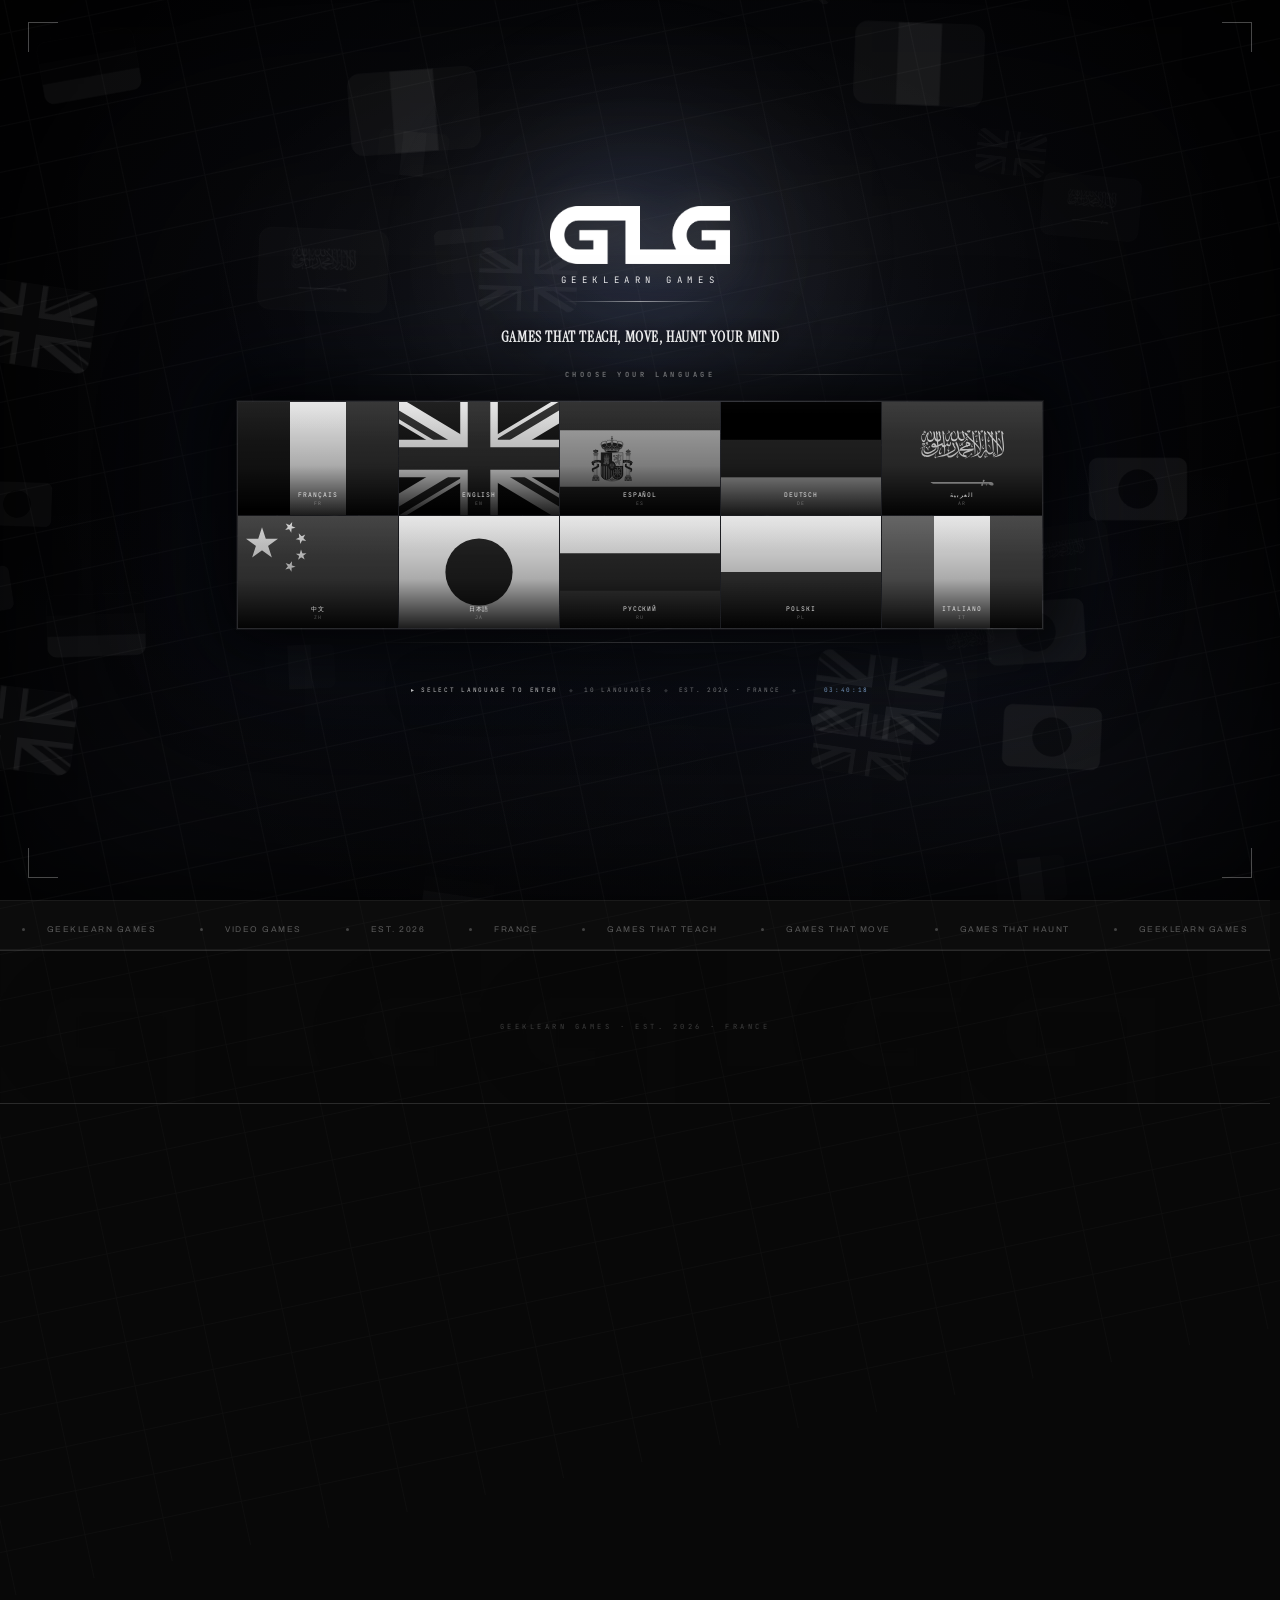
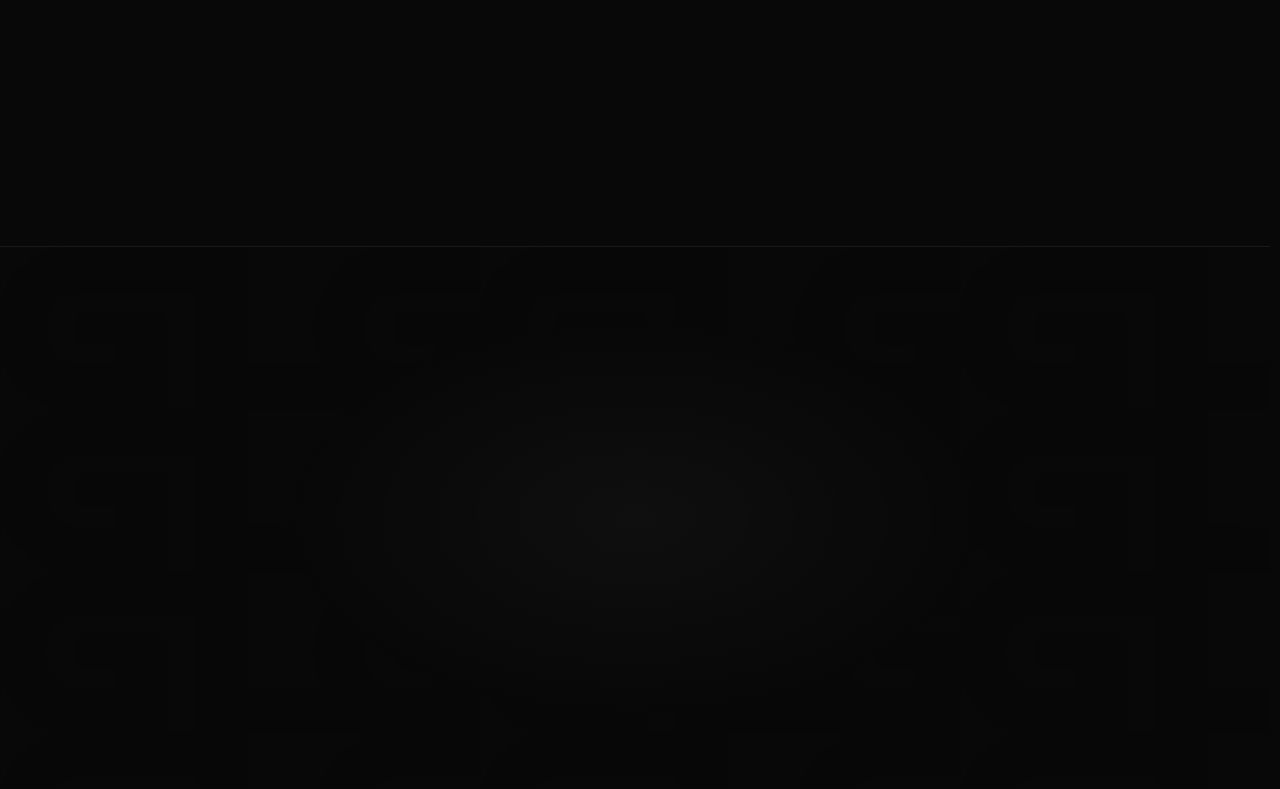
==== commit 64180909: "Site v128 : page Presse et partenaires. Faits verifies du studio, kit presse telechargeable (jaquett" ====
--- a/index.html
+++ b/index.html
@@ -125,7 +125,7 @@
   <!-- Premium visual layer & animations -->
   <link rel="stylesheet" href="css/glg-premium.css?v=10">
   <!-- AAA overhaul 2026, section enhancements, tinted hovers, accounts UI (loads last) -->
-  <link rel="stylesheet" href="css/glg-aaa.css?v=76">
+  <link rel="stylesheet" href="css/glg-aaa.css?v=77">
   <!-- Protection: loaded synchronously so it fires before any user action -->
   <script src="js/protection.js?v=3"></script>
 </head>
@@ -462,6 +462,7 @@
      PAGES LÉGALES (dynamiques), mentions légales · confidentialité · CGU
      Rendues par buildLegalPage() ; reliées au pied de page.
 ═══════════════════════ -->
+<main class="page" id="page-press"></main>
 <main class="page" id="page-legal"></main>
 <main class="page" id="page-privacy"></main>
 <main class="page" id="page-terms"></main>
@@ -687,7 +688,7 @@
 <script src="js/gate-field.js?v=1" defer></script>
 <!-- Sons d'interface synthétisés (WebAudio, opt-in via Options → Personnalisation) -->
 <script src="js/glg-sfx.js?v=1" defer></script>
-<script src="js/app.js?v=126"></script>
+<script src="js/app.js?v=127"></script>
 <!-- Accounts (Supabase), self-hosted, no external CDN -->
 <script src="js/vendor/supabase.min.js?v=1" defer></script>
 <script src="js/config.js?v=2" defer></script>
--- a/css/glg-aaa.css
+++ b/css/glg-aaa.css
@@ -5005,3 +5005,87 @@
 @media (prefers-reduced-motion: reduce){
   .hero--lumbra.hero-swept::after{ animation:none; }
 }
+
+/* ═══════════════════════════════════════════════════════════════════════════
+   §96 PRESSE & PARTENAIRES. Page sobre façon dossier : faits en grille,
+   kit d'assets en cartes anguleuses, règles d'usage, description à copier.
+   Héros = même squelette que les pages légales (pl-hero/pl-title).
+   ═══════════════════════════════════════════════════════════════════════ */
+.press-intro{
+  color:rgba(255,255,255,.6); max-width:62ch; margin:14px auto 0;
+  line-height:1.65; font-size:.95rem;
+}
+.press-body{
+  max-width:1120px; margin:0 auto;
+  padding:clamp(30px,5vh,54px) clamp(16px,5vw,72px) 90px;
+  display:flex; flex-direction:column; gap:58px;
+}
+.press-sec-label{
+  font-family:var(--f-mono); font-size:.6rem; letter-spacing:.24em;
+  text-transform:uppercase; color:rgba(255,255,255,.42); margin-bottom:18px;
+}
+.press-p{ color:rgba(255,255,255,.66); line-height:1.7; max-width:72ch; margin:0 0 14px; }
+.press-facts{
+  margin:0; display:grid; grid-template-columns:repeat(auto-fill,minmax(300px,1fr));
+  gap:1px; background:rgba(255,255,255,.1); border:1px solid rgba(255,255,255,.1);
+}
+.press-facts > div{ background:#0a0a0b; padding:18px 20px; }
+.press-facts dt{
+  font-family:var(--f-mono); font-size:.56rem; letter-spacing:.18em;
+  text-transform:uppercase; color:rgba(255,255,255,.38); margin-bottom:8px;
+}
+.press-facts dd{ margin:0; color:#fff; font-size:.9rem; line-height:1.55; }
+.press-facts dd a{ color:#fff; text-decoration-color:rgba(255,255,255,.35); text-underline-offset:3px; }
+.press-tag{ font-family:var(--f-serif); font-size:clamp(1.3rem,2.6vw,1.7rem); color:#fff; margin:0 0 12px; }
+.press-kit-sub{ margin-bottom:22px; }
+.press-zip{ margin-bottom:28px; }
+.press-zip-m{ opacity:.55; font-size:.85em; }
+.press-grid{
+  display:grid; grid-template-columns:repeat(auto-fill,minmax(232px,1fr)); gap:18px;
+}
+.press-card{
+  border:1px solid rgba(255,255,255,.13); background:#0a0a0b;
+  display:flex; flex-direction:column;
+}
+.press-thumb{
+  aspect-ratio:16/9; overflow:hidden; background:#050505;
+  display:flex; align-items:center; justify-content:center;
+}
+.press-thumb img{ width:100%; height:100%; object-fit:cover; display:block; }
+.press-thumb--pad img{ object-fit:contain; padding:24px; }
+.press-thumb-txt{
+  font-family:var(--f-mono); font-size:1.5rem; letter-spacing:.3em;
+  color:rgba(255,255,255,.3);
+}
+.press-card-b{ padding:14px 16px 16px; display:flex; flex-direction:column; gap:8px; flex:1; }
+.press-card-t{ color:#fff; font-size:.92rem; font-weight:600; letter-spacing:.01em; }
+.press-card-m{
+  font-family:var(--f-mono); font-size:.54rem; letter-spacing:.12em;
+  text-transform:uppercase; color:rgba(255,255,255,.4); line-height:1.7;
+}
+.press-dls{ display:flex; gap:8px; margin-top:auto; padding-top:8px; flex-wrap:wrap; }
+.press-dl-btn{
+  font-family:var(--f-mono); font-size:.6rem; letter-spacing:.14em; text-transform:uppercase;
+  color:#fff; text-decoration:none; border:1px solid rgba(255,255,255,.34); padding:8px 14px;
+  transition:background .25s var(--ease), color .25s var(--ease), border-color .25s var(--ease);
+}
+.press-dl-btn:hover{ background:#fff; color:#000; border-color:#fff; }
+.press-dl-btn:focus-visible{ outline:1px solid rgba(255,255,255,.85); outline-offset:3px; }
+.press-usage{ margin:0; padding:0; list-style:none; display:flex; flex-direction:column; gap:10px; }
+.press-usage li{
+  color:rgba(255,255,255,.62); line-height:1.6; padding-left:20px;
+  position:relative; max-width:75ch;
+}
+.press-usage li::before{
+  content:''; position:absolute; left:0; top:.66em; width:9px; height:1px;
+  background:rgba(255,255,255,.5);
+}
+.press-boiler{ border:1px solid rgba(255,255,255,.13); padding:24px 26px; }
+.press-boiler .press-p{ color:rgba(255,255,255,.74); }
+[dir="rtl"] .press-sec-label, [dir="rtl"] .press-card-m, [dir="rtl"] .press-dl-btn{ letter-spacing:0; }
+[dir="rtl"] .press-usage li{ padding-left:0; padding-right:20px; }
+[dir="rtl"] .press-usage li::before{ left:auto; right:0; }
+@media (max-width:640px){
+  .press-body{ gap:44px; }
+  .press-facts{ grid-template-columns:1fr; }
+}
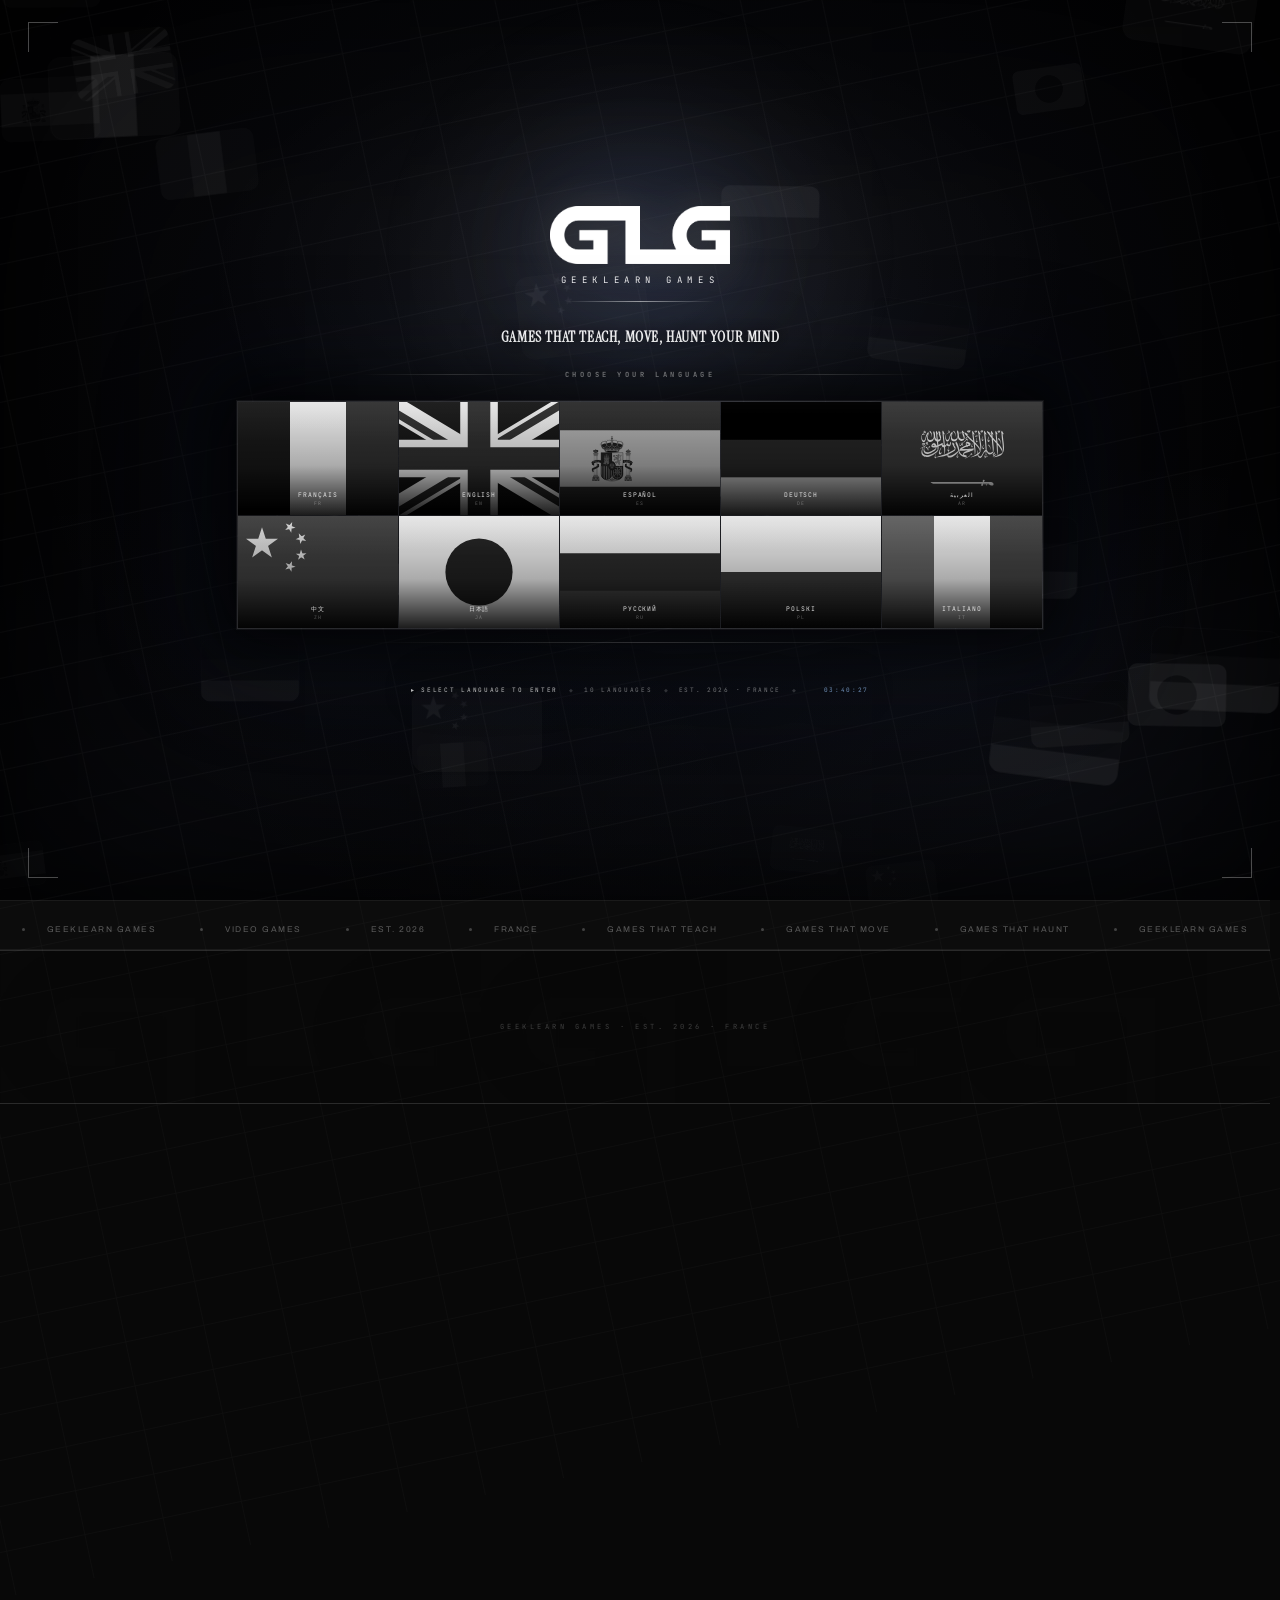
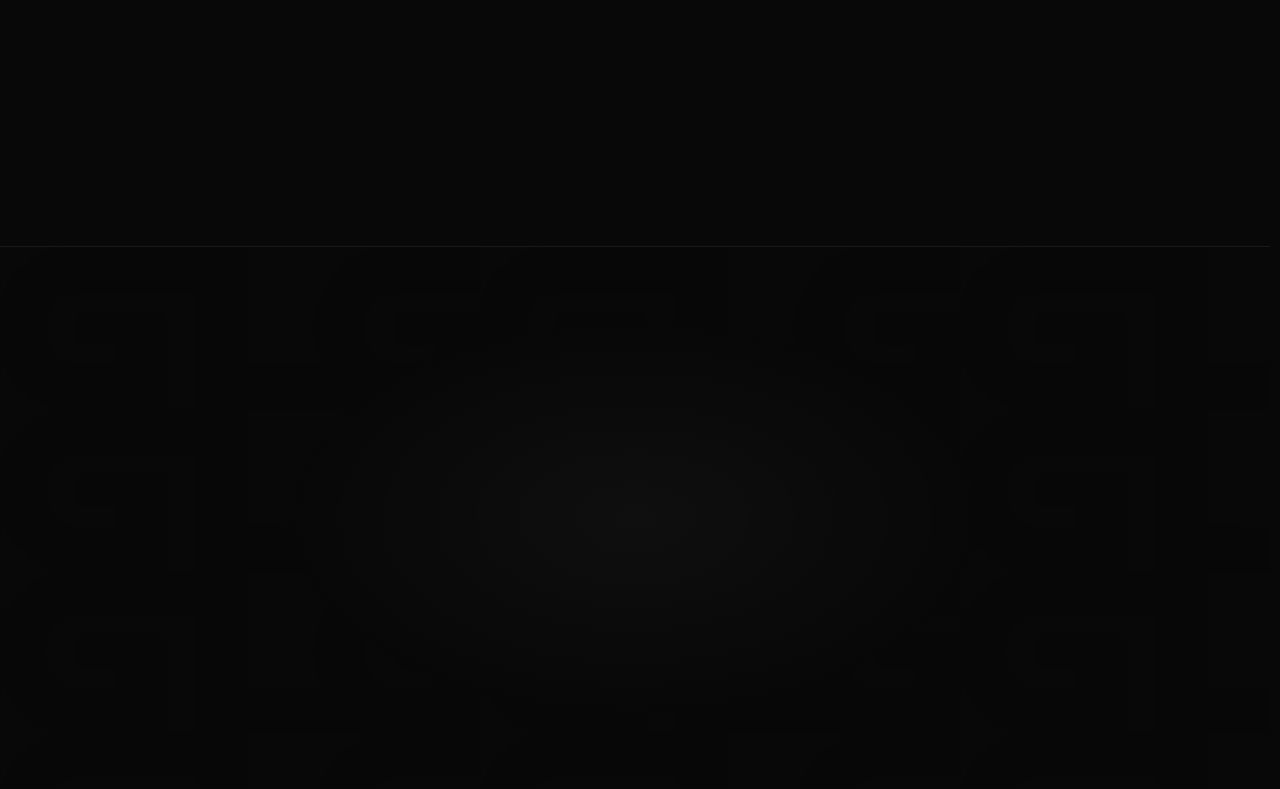
==== commit b91c7692: "Site v129 : journal du studio. Quatre nouvelles reelles et datees (annonce LUMBRA, launcher 1.0.5, n" ====
--- a/index.html
+++ b/index.html
@@ -125,7 +125,7 @@
   <!-- Premium visual layer & animations -->
   <link rel="stylesheet" href="css/glg-premium.css?v=10">
   <!-- AAA overhaul 2026, section enhancements, tinted hovers, accounts UI (loads last) -->
-  <link rel="stylesheet" href="css/glg-aaa.css?v=77">
+  <link rel="stylesheet" href="css/glg-aaa.css?v=78">
   <!-- Protection: loaded synchronously so it fires before any user action -->
   <script src="js/protection.js?v=3"></script>
 </head>
@@ -462,6 +462,7 @@
      PAGES LÉGALES (dynamiques), mentions légales · confidentialité · CGU
      Rendues par buildLegalPage() ; reliées au pied de page.
 ═══════════════════════ -->
+<main class="page" id="page-journal"></main>
 <main class="page" id="page-press"></main>
 <main class="page" id="page-legal"></main>
 <main class="page" id="page-privacy"></main>
@@ -683,12 +684,12 @@
 
 <!-- ══════════ SCRIPTS ══════════ -->
 <!-- Site data + core app -->
-<script src="js/data.js?v=17"></script>
+<script src="js/data.js?v=18"></script>
 <!-- Language-gate flag field (canvas), defines window.GLG_GATE_FIELD before buildGate() runs -->
 <script src="js/gate-field.js?v=1" defer></script>
 <!-- Sons d'interface synthétisés (WebAudio, opt-in via Options → Personnalisation) -->
 <script src="js/glg-sfx.js?v=1" defer></script>
-<script src="js/app.js?v=127"></script>
+<script src="js/app.js?v=128"></script>
 <!-- Accounts (Supabase), self-hosted, no external CDN -->
 <script src="js/vendor/supabase.min.js?v=1" defer></script>
 <script src="js/config.js?v=2" defer></script>
--- a/css/glg-aaa.css
+++ b/css/glg-aaa.css
@@ -5089,3 +5089,47 @@
   .press-body{ gap:44px; }
   .press-facts{ grid-template-columns:1fr; }
 }
+
+/* ═══════════════════════════════════════════════════════════════════════════
+   §97 JOURNAL DU STUDIO. Liste éditoriale sobre : rail date + étiquette à
+   gauche, titre display et texte à droite, un filet entre les entrées.
+   Réutilise press-intro / press-p (§96). Aucun cadre qui bouge.
+   ═══════════════════════════════════════════════════════════════════════ */
+.jr-body{
+  max-width:980px; margin:0 auto;
+  padding:clamp(26px,4vh,46px) clamp(16px,5vw,72px) 90px;
+}
+.jr-entry{
+  display:grid; grid-template-columns:190px 1fr; gap:30px;
+  padding:38px 0; border-top:1px solid rgba(255,255,255,.1);
+}
+.jr-entry:first-child{ border-top:none; padding-top:16px; }
+.jr-side{ display:flex; flex-direction:column; gap:12px; align-items:flex-start; }
+.jr-date{
+  font-family:var(--f-mono); font-size:.6rem; letter-spacing:.16em;
+  text-transform:uppercase; color:rgba(255,255,255,.45);
+}
+.jr-tag{
+  font-family:var(--f-mono); font-size:.52rem; letter-spacing:.2em;
+  text-transform:uppercase; color:rgba(255,255,255,.6);
+  border:1px solid rgba(255,255,255,.22); padding:5px 10px;
+}
+.jr-title{
+  font-family:var(--f-disp); font-weight:850; font-stretch:112%;
+  letter-spacing:-.012em; font-size:clamp(1.25rem,2.5vw,1.85rem);
+  line-height:1.12; color:#fff; margin:0 0 12px; text-transform:none;
+}
+.jr-main .press-p{ margin-bottom:16px; }
+.jr-link{
+  font-family:var(--f-mono); font-size:.6rem; letter-spacing:.14em; text-transform:uppercase;
+  color:#fff; background:transparent; border:1px solid rgba(255,255,255,.34);
+  padding:9px 16px; cursor:pointer;
+  transition:background .25s var(--ease), color .25s var(--ease), border-color .25s var(--ease);
+}
+.jr-link:hover{ background:#fff; color:#000; border-color:#fff; }
+.jr-link:focus-visible{ outline:1px solid rgba(255,255,255,.85); outline-offset:3px; }
+[dir="rtl"] .jr-date, [dir="rtl"] .jr-tag, [dir="rtl"] .jr-link{ letter-spacing:0; }
+@media (max-width:700px){
+  .jr-entry{ grid-template-columns:1fr; gap:12px; padding:30px 0; }
+  .jr-side{ flex-direction:row; align-items:center; gap:14px; }
+}
